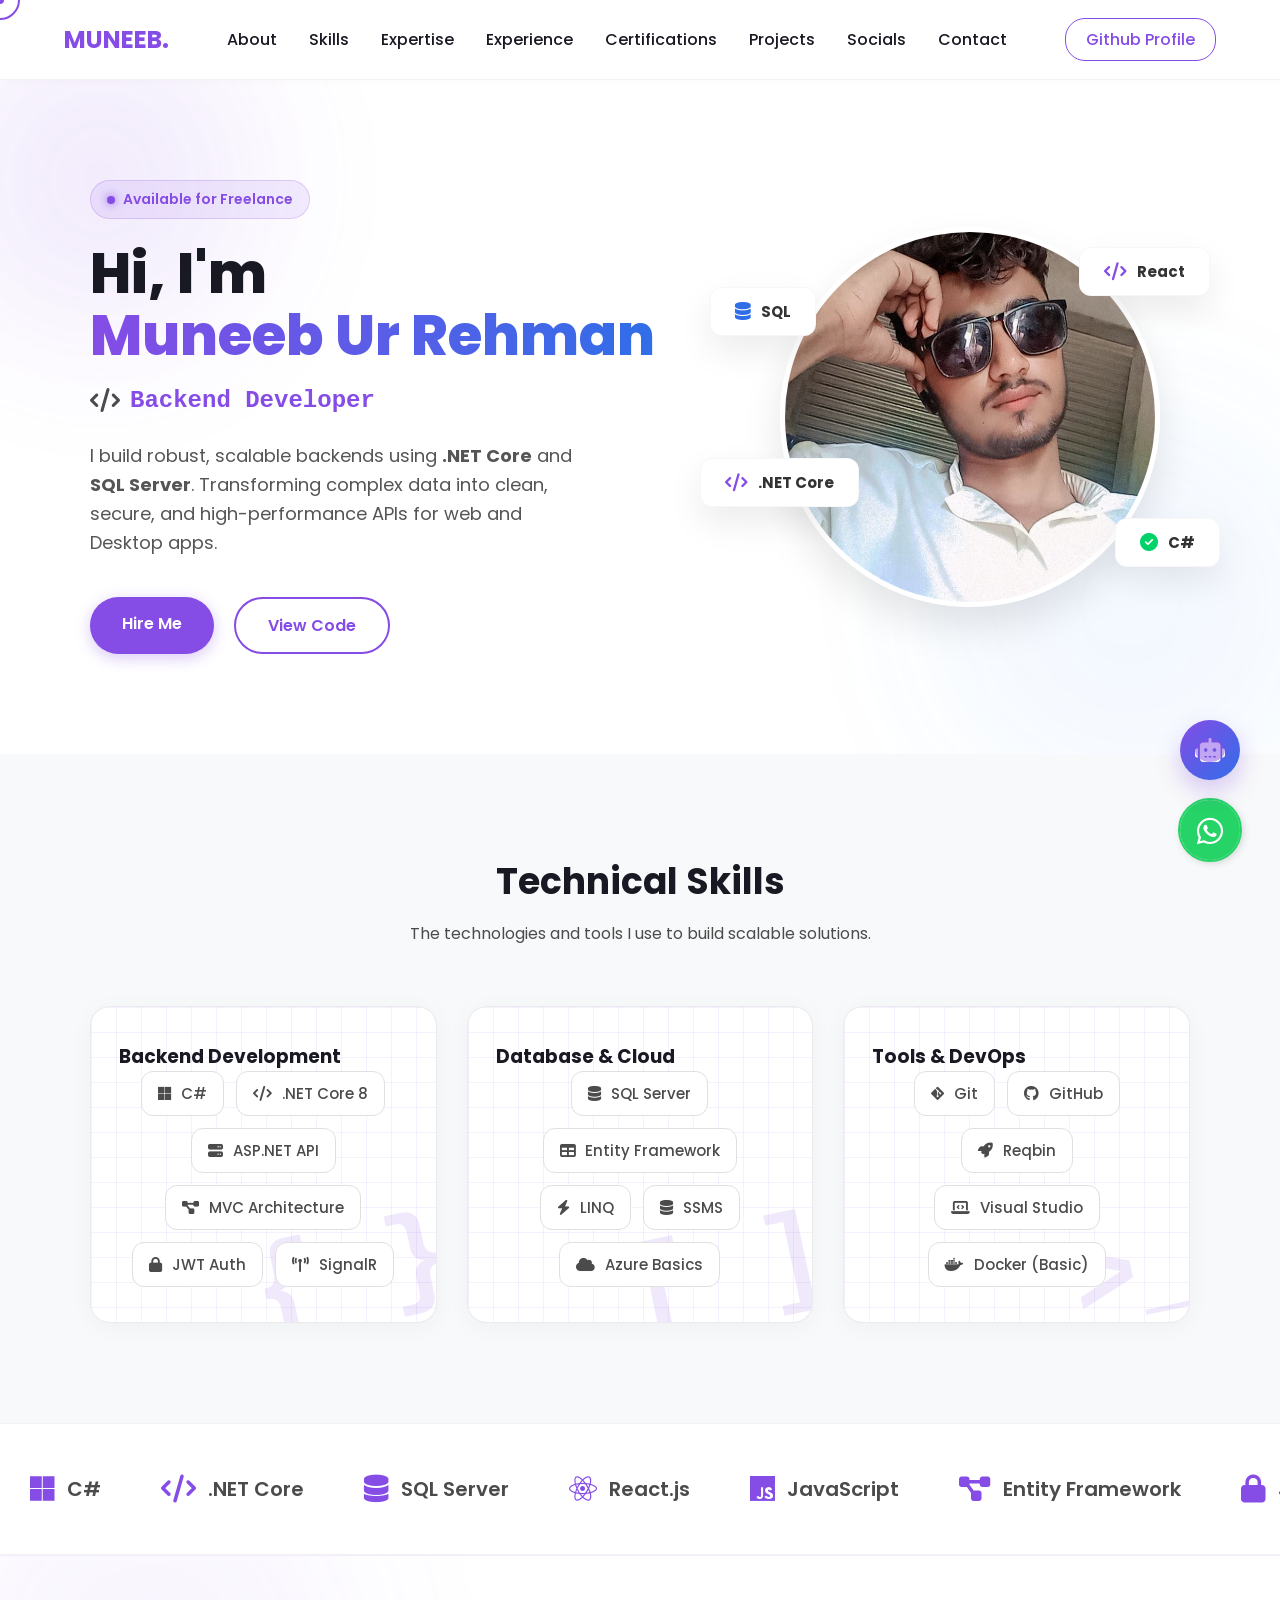
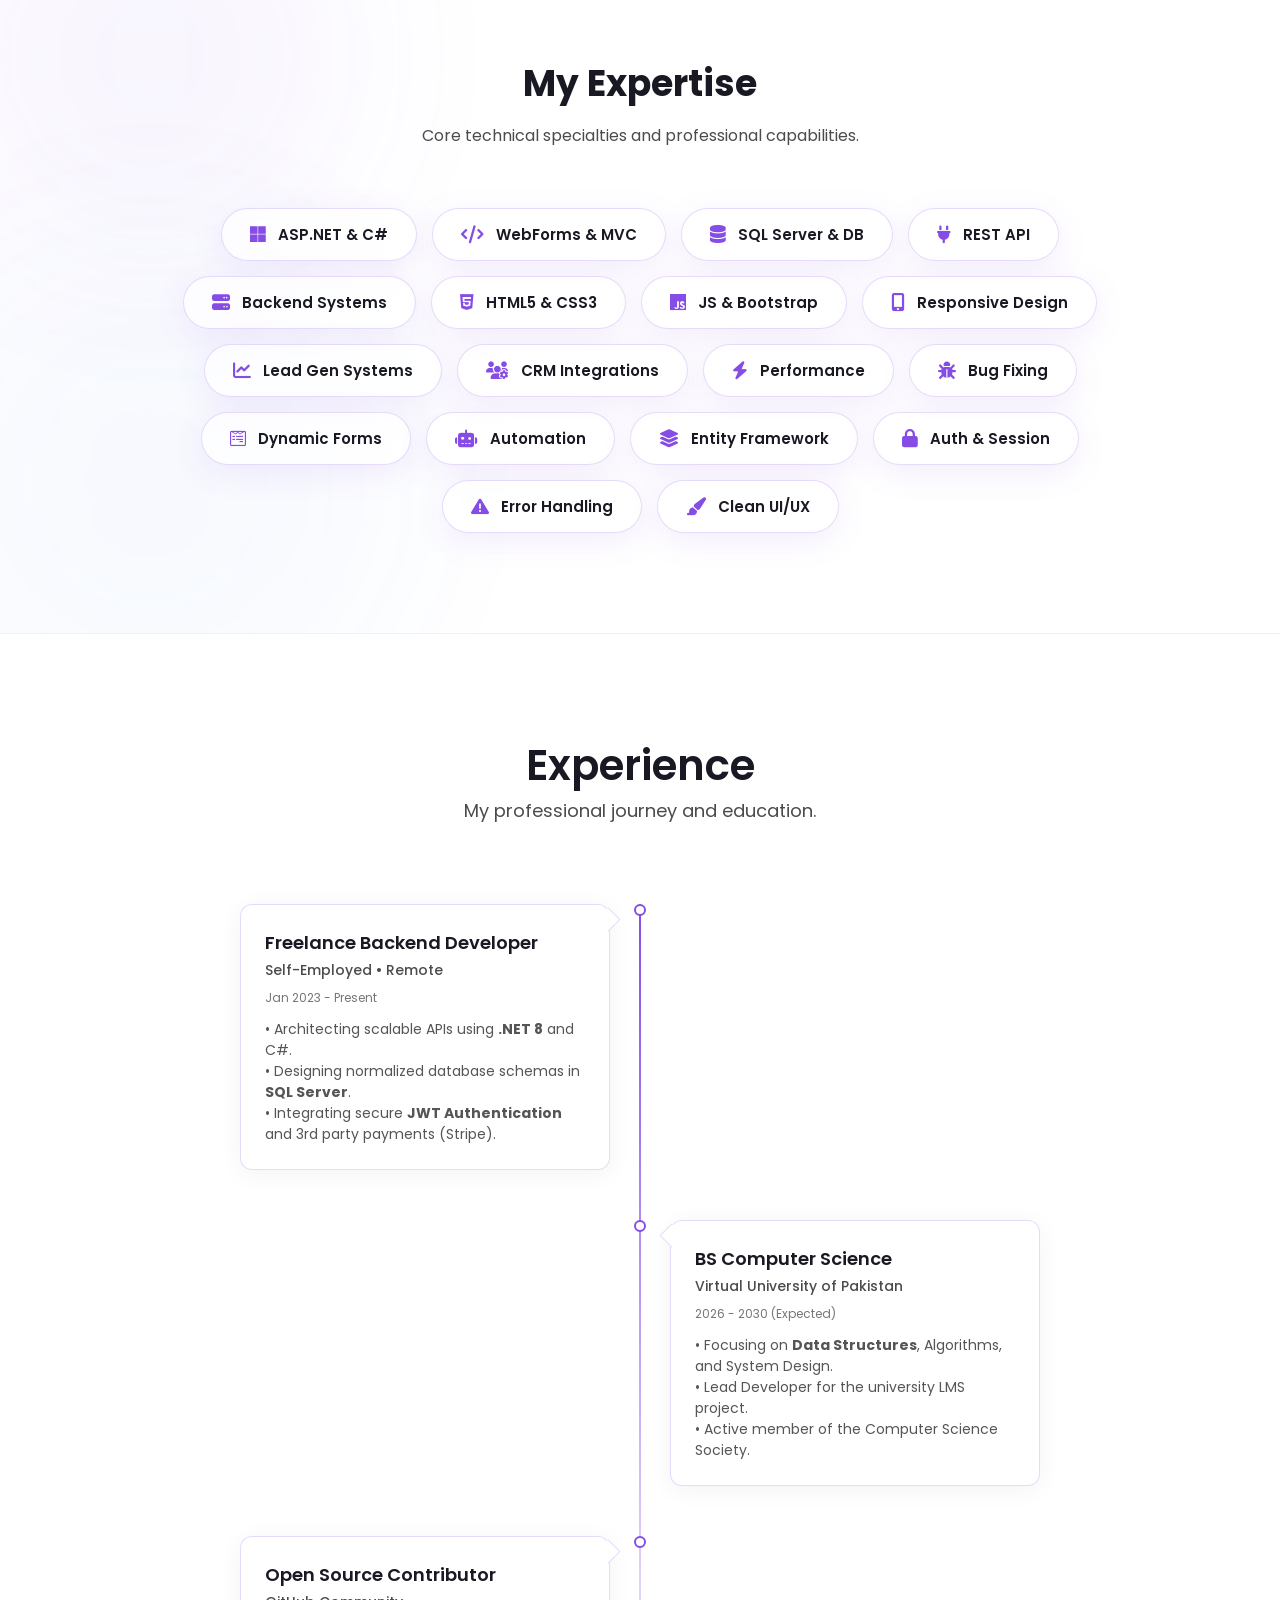
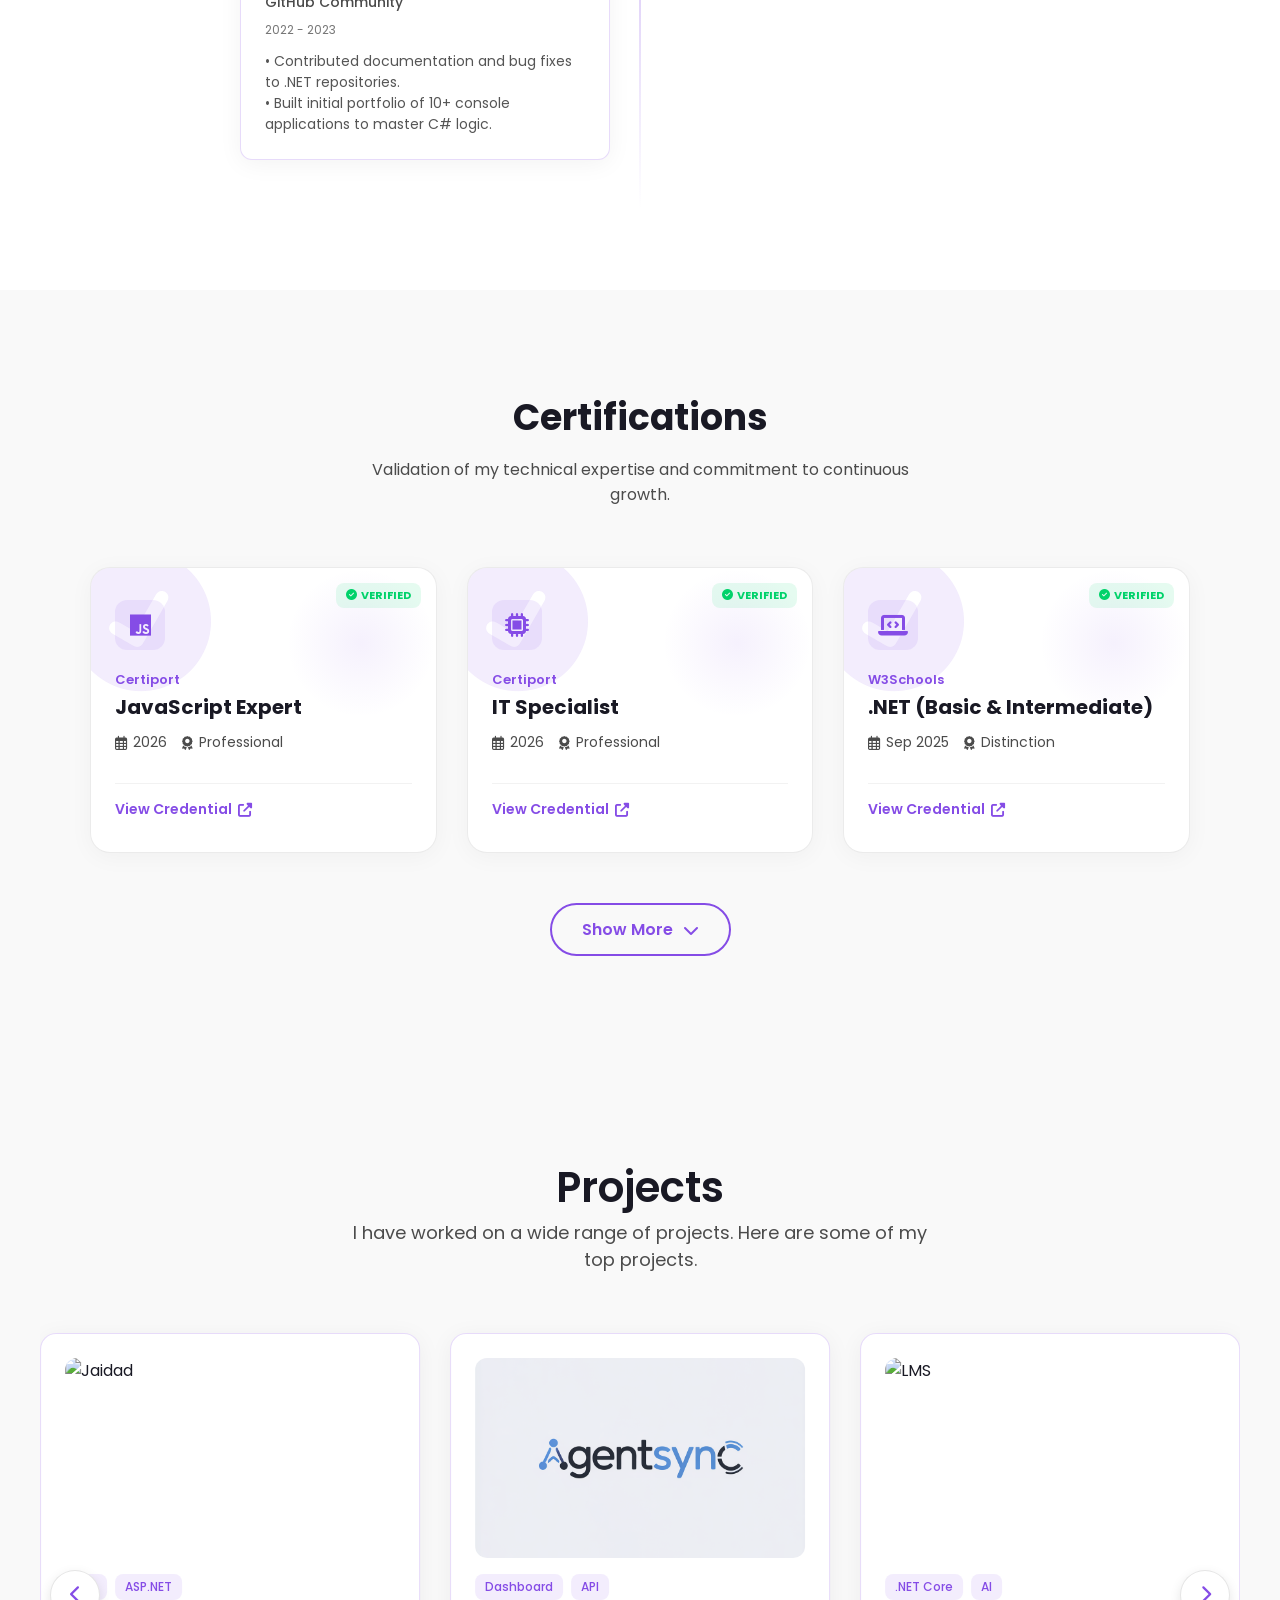
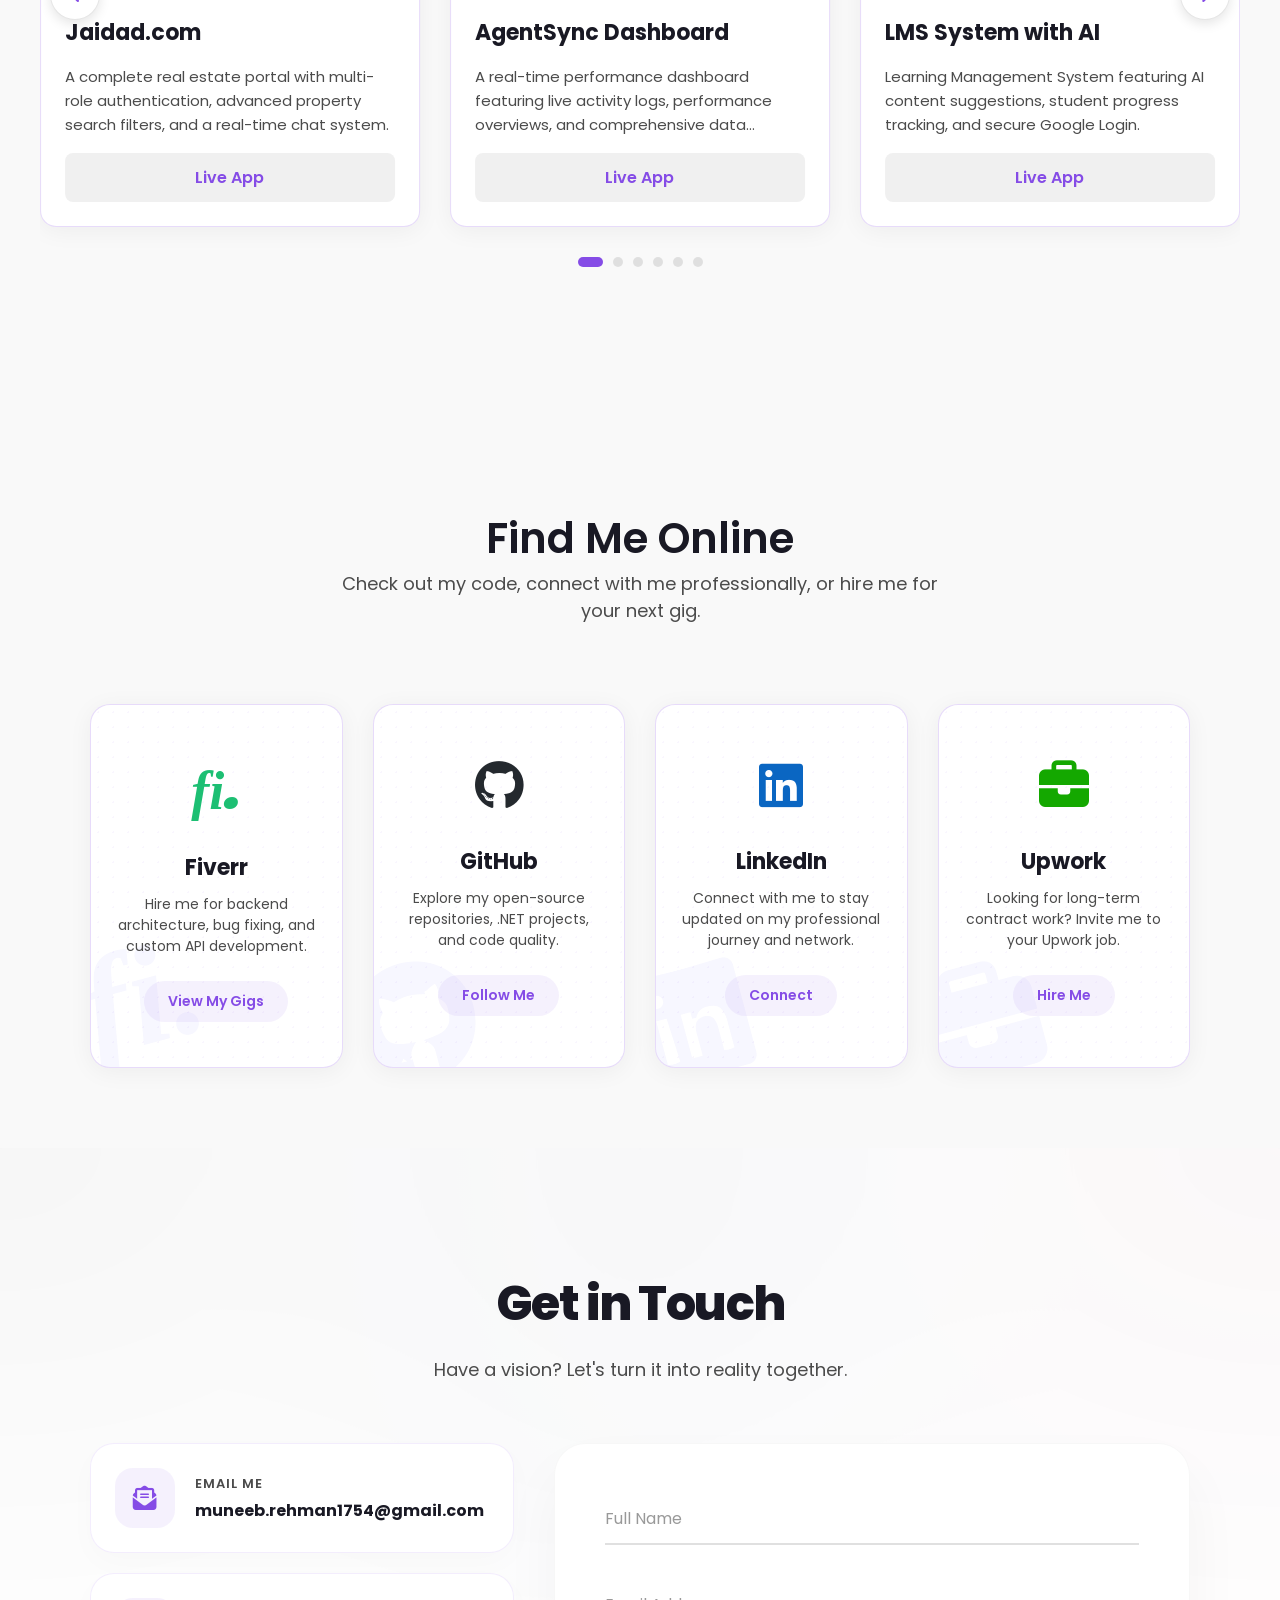
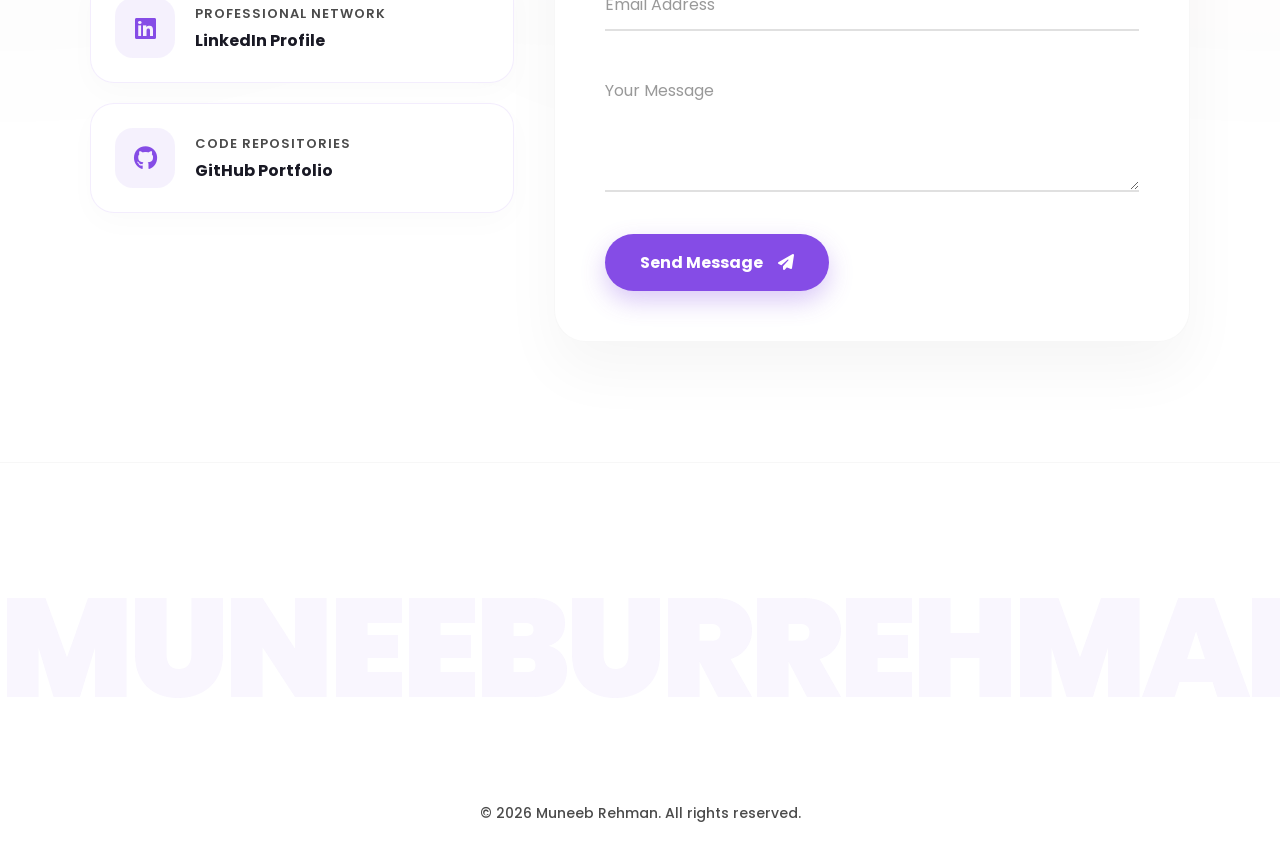
==== index.html @ 11bc2401 "Added the chatbot" ====
<!DOCTYPE html>
<html lang="en">

<head>
    <meta charset="UTF-8">
    <meta name="viewport" content="width=device-width, initial-scale=1.0">
    <title>Muneeb Ur Rehman | Backend Developer</title>
    <link rel="icon" type="image/x-icon" href="favicon.jpg">
    <script src="https://kit.fontawesome.com/a076d05399.js" crossorigin="anonymous"></script>
    <link rel="stylesheet" href="https://cdnjs.cloudflare.com/ajax/libs/font-awesome/6.4.0/css/all.min.css">
    <link href="https://unpkg.com/aos@2.3.1/dist/aos.css" rel="stylesheet">
    <script src="https://unpkg.com/aos@2.3.1/dist/aos.js"></script>
    <link href="https://fonts.googleapis.com/css2?family=Poppins:wght@300;400;500;600;700&display=swap"
        rel="stylesheet">
    <link rel="stylesheet" href="style.css">
    <link rel="stylesheet" href="marquee.css">
    <link rel="stylesheet" href="progress.css">
    <link rel="stylesheet" href="certifications.css">
    <link rel="stylesheet" href="projects-page.css">
    <link rel="stylesheet" href="carousel.css">
    <link rel="stylesheet" href="whatsapp.css">
    <link rel="stylesheet" href="assistant.css">
    <script defer src="script.js"></script>
    <script defer src="carousel.js"></script>
    <script defer src="assistant.js"></script>
    </head>

    <body>
    <div id="preloader">
        <div class="spinner"></div>
    </div>




        <!-- Nav Sectiopn is hewre  -->

    <nav>
        <div class="nav-container">
            <a class="nav-logo" href="#">MUNEEB.</a>
            <ul class="nav-items">
                <li><a class="nav-link" href="#about">About</a></li>
                <li><a class="nav-link" href="#skills">Skills</a></li>
                <li><a class="nav-link" href="#expertise">Expertise</a></li>
                <li><a class="nav-link" href="#experience">Experience</a></li>
                <li><a class="nav-link" href="#certifications">Certifications</a></li>
                <li><a class="nav-link" href="#projects">Projects</a></li>

                <li><a class="nav-link" href="#socials">Socials</a></li>

                <li><a class="nav-link" href="#contact">Contact</a></li>
            </ul>
            <a class="github-btn" href="https://github.com/" target="_blank">Github Profile</a>
        </div>
    </nav>
    <div class="progress-container">
        <div class="progress-bar" id="myBar"></div>
    </div>


    <!-- WARNING READ THIS BEFORE COPYING -->
    <!--
    ⚠ INTERNAL BUILD – NOT SAFE FOR REUSE ⚠

    This template contains experimental logic and hidden dependency hooks.
    Copying this markup without the internal backend structure
    may cause rendering conflicts, broken layouts, or data binding errors.

    Known Issues:
    - Dynamic sections depend on protected server config
    - Hidden CSS classes may break outside environment
    - Asset paths are environment-specific
    - Layout relies on conditional rendering flags

    Unauthorized reuse may result in unpredictable behavior.

    © Muneeb ur rehman
    -->





    <!-- About Section  -->

    <div id="about" class="hero-section">
        <div class="hero-blob blob-1"></div>
        <div class="hero-blob blob-2"></div>

        <div class="hero-container">
            <div class="hero-inner-left" data-aos="fade-right">
                <div class="status-badge">
                    <div class="status-dot"></div> Available for Freelance
                </div>

                <h1 class="hero-title">
                    Hi, I'm <br>
                    <span class="hero-name">Muneeb Ur Rehman</span>
                </h1>

                <div class="hero-role">
                    <i class="fas fa-code text-primary-color"></i> <span class="typing-text"></span>
                </div>

                <p class="hero-description">
                    I build robust, scalable backends using <b>.NET Core</b> and <b>SQL Server</b>.
                    Transforming complex data into clean, secure, and high-performance APIs for web and Desktop apps.
                </p>

                <div class="hero-btn-group">
                    <a href="#contact" class="btn-primary">Hire Me</a>
                    <a href="https://github.com/" target="_blank" class="btn-outline">View Code</a>
                </div>
            </div>

            <div class="hero-inner-right" data-aos="fade-left">
                <img class="hero-img"
                    src="myimg.jpeg"
                    alt="Muneeb Rehman">

                <div class="floating-badge badge-1">
                    <i class="fas fa-check-circle" style="color: #00d26a; font-size: 18px;"></i>
                    <span>C#</span>
                </div>

                <div class="floating-badge badge-2">
                    <i class="fas fa-database" style="color: #306EE8; font-size: 18px;"></i>
                    <span>SQL </span>
                </div>


                <div class="floating-badge badge-3">
                    <i class="fas fa-code" style="color: #854CE6; font-size: 18px;"></i>
                    <span>.NET Core</span>
                </div>

                <div class="floating-badge badge-4">
                    <i class="fas fa-code" style="color: #854CE6; font-size: 18px;"></i>
                    <span>React</span>
                </div>
            </div>
        </div>
    </div>


    <!-- Skills Section Here  -->

    <div id="skills" class="skills-section">
        <div class="section-header" data-aos="fade-up">
            <h2 class="section-title">Technical Skills</h2>
            <p class="section-subtitle">The technologies and tools I use to build scalable solutions.</p>
        </div>

        <div class="skills-grid">

            <div class="skill-card" data-aos="fade-up">
                <h3 class="skill-card-title">Backend Development</h3>
                <div class="skill-items">
                    <div class="skill-badge"><i class="fab fa-microsoft"></i> C#</div>
                    <div class="skill-badge"><i class="fas fa-code"></i> .NET Core 8</div>
                    <div class="skill-badge"><i class="fas fa-server"></i> ASP.NET API</div>
                    <div class="skill-badge"><i class="fas fa-project-diagram"></i> MVC Architecture</div>
                    <div class="skill-badge"><i class="fas fa-lock"></i> JWT Auth</div>
                    <div class="skill-badge"><i class="fas fa-broadcast-tower"></i> SignalR</div>
                </div>
            </div>

            <div class="skill-card" data-aos="fade-up">
                <h3 class="skill-card-title">Database & Cloud</h3>
                <div class="skill-items">
                    <div class="skill-badge"><i class="fas fa-database"></i> SQL Server</div>
                    <div class="skill-badge"><i class="fas fa-table"></i> Entity Framework</div>
                    <div class="skill-badge"><i class="fas fa-bolt"></i> LINQ</div>
                    <div class="skill-badge"><i class="fas fa-database"></i> SSMS</div>
                    <div class="skill-badge"><i class="fas fa-cloud"></i> Azure Basics</div>
                </div>
            </div>

            <div class="skill-card" data-aos="fade-up">
                <h3 class="skill-card-title">Tools & DevOps</h3>
                <div class="skill-items">
                    <div class="skill-badge"><i class="fab fa-git-alt"></i> Git</div>
                    <div class="skill-badge"><i class="fab fa-github"></i> GitHub</div>
                    <div class="skill-badge"><i class="fas fa-rocket"></i> Reqbin</div>
                    <div class="skill-badge"><i class="fas fa-laptop-code"></i> Visual Studio</div>
                    <div class="skill-badge"><i class="fab fa-docker"></i> Docker (Basic)</div>
                </div>
            </div>

        </div>
    </div>

    <!-- Tech Stack Marquee -->
    <div class="marquee-section">
        <div class="marquee-container">
            <div class="marquee-content">
                <div class="marquee-item"><i class="fab fa-microsoft"></i> C#</div>
                <div class="marquee-item"><i class="fas fa-code"></i> .NET Core</div>
                <div class="marquee-item"><i class="fas fa-database"></i> SQL Server</div>
                <div class="marquee-item"><i class="fab fa-react"></i> React.js</div>
                <div class="marquee-item"><i class="fab fa-js"></i> JavaScript</div>
                <div class="marquee-item"><i class="fas fa-project-diagram"></i> Entity Framework</div>
                <div class="marquee-item"><i class="fas fa-lock"></i> JWT Auth</div>
                <div class="marquee-item"><i class="fab fa-github"></i> Git/GitHub</div>
                <div class="marquee-item"><i class="fab fa-docker"></i> Docker</div>
                <div class="marquee-item"><i class="fas fa-cloud"></i> Azure</div>
            </div>
            <!-- Duplicate for seamless loop -->
            <div class="marquee-content" aria-hidden="true">
                <div class="marquee-item"><i class="fab fa-microsoft"></i> C#</div>
                <div class="marquee-item"><i class="fas fa-code"></i> .NET Core</div>
                <div class="marquee-item"><i class="fas fa-database"></i> SQL Server</div>
                <div class="marquee-item"><i class="fab fa-react"></i> React.js</div>
                <div class="marquee-item"><i class="fab fa-js"></i> JavaScript</div>
                <div class="marquee-item"><i class="fas fa-project-diagram"></i> Entity Framework</div>
                <div class="marquee-item"><i class="fas fa-lock"></i> JWT Auth</div>
                <div class="marquee-item"><i class="fab fa-github"></i> Git/GitHub</div>
                <div class="marquee-item"><i class="fab fa-docker"></i> Docker</div>
                <div class="marquee-item"><i class="fas fa-cloud"></i> Azure</div>
            </div>
        </div>
    </div>

    <!-- Expertise Section -->
    <div id="expertise" class="expertise-section">
        <div class="expertise-overlay-blob blob-1"></div>
        <div class="expertise-overlay-blob blob-2"></div>
        
        <div class="section-header" data-aos="fade-up">
            <h2 class="section-title">My Expertise</h2>
            <p class="section-subtitle">Core technical specialties and professional capabilities.</p>
        </div>

        <div class="expertise-marquee-wrapper" data-aos="fade-up">
            <div class="expertise-badges-container">
                <div class="expertise-badge-item"><i class="fab fa-microsoft"></i> ASP.NET & C#</div>
                <div class="expertise-badge-item"><i class="fas fa-code"></i> WebForms & MVC</div>
                <div class="expertise-badge-item"><i class="fas fa-database"></i> SQL Server & DB</div>
                <div class="expertise-badge-item"><i class="fas fa-plug"></i> REST API</div>
                <div class="expertise-badge-item"><i class="fas fa-server"></i> Backend Systems</div>
                <div class="expertise-badge-item"><i class="fab fa-html5"></i> HTML5 & CSS3</div>
                <div class="expertise-badge-item"><i class="fab fa-js"></i> JS & Bootstrap</div>
                <div class="expertise-badge-item"><i class="fas fa-mobile-alt"></i> Responsive Design</div>
                <div class="expertise-badge-item"><i class="fas fa-chart-line"></i> Lead Gen Systems</div>
                <div class="expertise-badge-item"><i class="fas fa-users-cog"></i> CRM Integrations</div>
                <div class="expertise-badge-item"><i class="fas fa-bolt"></i> Performance</div>
                <div class="expertise-badge-item"><i class="fas fa-bug"></i> Bug Fixing</div>
                <div class="expertise-badge-item"><i class="fab fa-wpforms"></i> Dynamic Forms</div>
                <div class="expertise-badge-item"><i class="fas fa-robot"></i> Automation</div>
                <div class="expertise-badge-item"><i class="fas fa-layer-group"></i> Entity Framework</div>
                <div class="expertise-badge-item"><i class="fas fa-lock"></i> Auth & Session</div>
                <div class="expertise-badge-item"><i class="fas fa-triangle-exclamation"></i> Error Handling</div>
                <div class="expertise-badge-item"><i class="fas fa-paint-brush"></i> Clean UI/UX</div>
            </div>
        </div>
    </div>


    <!-- Experience Section is here  -->


    <div id="experience" class="experience-section">
        <div class="wrapper-title" data-aos="fade-up">Experience</div>
        <div class="wrapper-desc" data-aos="fade-up">My professional journey and education.</div>

        <div class="timeline">

            <div class="timeline-item" data-aos="fade-up">
                <div class="timeline-dot"></div>
                <div class="timeline-content">
                    <div class="role-title">Freelance Backend Developer</div>
                    <div class="company-name">Self-Employed • Remote</div>
                    <span class="duration">Jan 2023 - Present</span>
                    <p class="job-desc">
                        • Architecting scalable APIs using <b>.NET 8</b> and C#.<br>
                        • Designing normalized database schemas in <b>SQL Server</b>.<br>
                        • Integrating secure <b>JWT Authentication</b> and 3rd party payments (Stripe).
                    </p>
                </div>
            </div>

            <div class="timeline-item" data-aos="fade-up">
                <div class="timeline-dot"></div>
                <div class="timeline-content">
                    <div class="role-title">BS Computer Science</div>
                    <div class="company-name">Virtual University of Pakistan</div>
                    <span class="duration">2026 - 2030 (Expected)</span>
                    <p class="job-desc">
                        • Focusing on <b>Data Structures</b>, Algorithms, and System Design.<br>
                        • Lead Developer for the university LMS project.<br>
                        • Active member of the Computer Science Society.
                    </p>
                </div>
            </div>

            <div class="timeline-item" data-aos="fade-up">
                <div class="timeline-dot"></div>
                <div class="timeline-content">
                    <div class="role-title">Open Source Contributor</div>
                    <div class="company-name">GitHub Community</div>
                    <span class="duration">2022 - 2023</span>
                    <p class="job-desc">
                        • Contributed documentation and bug fixes to .NET repositories.<br>
                        • Built initial portfolio of 10+ console applications to master C# logic.
                    </p>
                </div>
            </div>

        </div>
    </div>


        <!-- Certification Section Here  -->


    <div id="certifications" class="certifications-section">
        <div class="cert-bg-accent"></div>
        <div class="section-header" data-aos="fade-up">
            <h2 class="section-title">Certifications</h2>
            <p class="section-subtitle">Validation of my technical expertise and commitment to continuous growth.</p>
        </div>

        <div class="cert-grid">

            <div class="cert-card" data-aos="fade-up">
                <div class="cert-badge"><i class="fas fa-check-circle"></i> Verified</div>
                <div class="cert-icon-box">
                    <i class="fab fa-js"></i>
                </div>
                <div class="cert-info">
                    <span class="cert-issuer-tag">Certiport</span>
                    <h3 class="cert-card-title">JavaScript Expert</h3>
                    <div class="cert-meta">
                        <span><i class="far fa-calendar-alt"></i> 2026</span>
                        <span><i class="fas fa-award"></i> Professional</span>
                    </div>
                </div>
                <div class="cert-footer">
                    <a href="#" target="_blank" class="view-cred-btn">View Credential <i class="fas fa-external-link-alt"></i></a>
                </div>
            </div>

            <div class="cert-card" data-aos="fade-up">
                <div class="cert-badge"><i class="fas fa-check-circle"></i> Verified</div>
                <div class="cert-icon-box">
                    <i class="fas fa-microchip"></i>
                </div>
                <div class="cert-info">
                    <span class="cert-issuer-tag">Certiport</span>
                    <h3 class="cert-card-title">IT Specialist</h3>
                    <div class="cert-meta">
                        <span><i class="far fa-calendar-alt"></i> 2026</span>
                        <span><i class="fas fa-award"></i> Professional</span>
                    </div>
                </div>
                <div class="cert-footer">
                    <a href="#" target="_blank" class="view-cred-btn">View Credential <i class="fas fa-external-link-alt"></i></a>
                </div>
            </div>

            <div class="cert-card" data-aos="fade-up">
                <div class="cert-badge"><i class="fas fa-check-circle"></i> Verified</div>
                <div class="cert-icon-box">
                    <i class="fas fa-laptop-code"></i>
                </div>
                <div class="cert-info">
                    <span class="cert-issuer-tag">W3Schools</span>
                    <h3 class="cert-card-title">.NET (Basic & Intermediate)</h3>
                    <div class="cert-meta">
                        <span><i class="far fa-calendar-alt"></i> Sep 2025</span>
                        <span><i class="fas fa-award"></i> Distinction</span>
                    </div>
                </div>
                <div class="cert-footer">
                    <a href="#" target="_blank" class="view-cred-btn">View Credential <i class="fas fa-external-link-alt"></i></a>
                </div>
            </div>

        </div>

        <!-- Hidden Certifications Accordion -->
        <div class="cert-expandable-container" id="certAccordion">
            <div class="cert-grid">
                <div class="cert-card">
                    <div class="cert-badge"><i class="fas fa-check-circle"></i> Verified</div>
                    <div class="cert-icon-box">
                        <i class="fas fa-code"></i>
                    </div>
                    <div class="cert-info">
                        <span class="cert-issuer-tag">W3Schools</span>
                        <h3 class="cert-card-title">C# (Basic & Intermediate)</h3>
                        <div class="cert-meta">
                            <span><i class="far fa-calendar-alt"></i> Nov 2024</span>
                            <span><i class="fas fa-award"></i> Distinction</span>
                        </div>
                    </div>
                    <div class="cert-footer">
                        <a href="#" target="_blank" class="view-cred-btn">View Credential <i class="fas fa-external-link-alt"></i></a>
                    </div>
                </div>

                <div class="cert-card">
                    <div class="cert-badge"><i class="fas fa-check-circle"></i> Verified</div>
                    <div class="cert-icon-box">
                        <i class="fas fa-database"></i>
                    </div>
                    <div class="cert-info">
                        <span class="cert-issuer-tag">W3Schools</span>
                        <h3 class="cert-card-title">SQL (Basic & Intermediate)</h3>
                        <div class="cert-meta">
                            <span><i class="far fa-calendar-alt"></i> Sep 2025</span>
                            <span><i class="fas fa-award"></i> Distinction</span>
                        </div>
                    </div>
                    <div class="cert-footer">
                        <a href="#" target="_blank" class="view-cred-btn">View Credential <i class="fas fa-external-link-alt"></i></a>
                    </div>
                </div>
            </div>
        </div>

        <div class="cert-toggle-wrapper">
            <button class="cert-toggle-btn" id="certToggle">
                <span id="toggleText">Show More</span>
                <i class="fas fa-chevron-down"></i>
            </button>
        </div>
    </div>


    <!-- Projects Section Here  -->

    <div id="projects" class="projects-section">
        <div class="wrapper-title" data-aos="fade-up">Projects</div>
        <div class="wrapper-desc" data-aos="fade-up">I have worked on a wide range of projects. Here are some of my top projects.</div>

        <div class="carousel-container" data-aos="fade-up">
            <button class="carousel-btn prev"><i class="fas fa-chevron-left"></i></button>
            <button class="carousel-btn next"><i class="fas fa-chevron-right"></i></button>

            <div class="carousel-track">
                <!-- Project 1: Jaidad -->
                <div class="carousel-item">
                    <div class="project-card">
                        <img class="project-image"
                            src="https://i.ibb.co/pjYYdgnW/Default-Minimalist-modern-logo-with-the-text-Jaidadcom-where-J-0.jpg"
                            alt="Jaidad">
                        <div class="project-tags">
                            <span class="tag">C#</span>
                            <span class="tag">ASP.NET</span>
                        </div>
                        <div class="project-title">Jaidad.com</div>
                        <div class="project-description">A complete real estate portal with multi-role authentication, advanced property search filters, and a real-time chat system.</div>
                        <div class="project-actions">
                            <a href="http://jaidad.tryasp.net/" target="_blank" class="project-btn">Live App</a>
                        </div>
                    </div>
                </div>

                <!-- Project 2: AgentSync -->
                <div class="carousel-item">
                    <div class="project-card">
                        <img class="project-image" src="aslogo.jpg" alt="AgentSync">
                        <div class="project-tags">
                            <span class="tag">Dashboard</span>
                            <span class="tag">API</span>
                        </div>
                        <div class="project-title">AgentSync Dashboard</div>
                        <div class="project-description">A real-time performance dashboard featuring live activity logs, performance overviews, and comprehensive data visualization.</div>
                        <div class="project-actions">
                            <a href="http://agentsync.runasp.net/" target="_blank" class="project-btn">Live App</a>
                        </div>
                    </div>
                </div>

                <!-- Project 3: LMS -->
                <div class="carousel-item">
                    <div class="project-card">
                        <img class="project-image"
                            src="https://i.ibb.co/G3T4xrCd/Default-Minimalist-modern-logo-with-the-letters-LMS-The-letter-0.jpg"
                            alt="LMS">
                        <div class="project-tags">
                            <span class="tag">.NET Core</span>
                            <span class="tag">AI</span>
                        </div>
                        <div class="project-title">LMS System with AI</div>
                        <div class="project-description">Learning Management System featuring AI content suggestions, student progress tracking, and secure Google Login.</div>
                        <div class="project-actions">
                            <a href="https://lmssystem.tryasp.net/" target="_blank" class="project-btn">Live App</a>
                        </div>
                    </div>
                </div>

                <!-- Project 4: IWT UAE -->
                <div class="carousel-item">
                    <div class="project-card">
                        <img class="project-image"
                            src="https://i.ibb.co/m5JcwDdF/ideogram-v3-0-Minimal-luxury-logo-for-IWT-UAE-clean-modern-typography-automotive-detaili-0.png"
                            alt="IWT UAE">
                        <div class="project-tags">
                            <span class="tag">Automotive</span>
                            <span class="tag">Dubai</span>
                        </div>
                        <div class="project-title">IWT UAE</div>
                        <div class="project-description">Premium automotive services platform for window tinting, PPF, and ceramic coating based in Al Quoz, Dubai.</div>
                        <div class="project-actions">
                            <a href="https://iwtuae.com/" target="_blank" class="project-btn">Live App</a>
                        </div>
                    </div>
                </div>

                <!-- Project 5: LeadsStack -->
                <div class="carousel-item">
                    <div class="project-card">
                        <img class="project-image"
                            src="https://i.ibb.co/6Rv1kZRw/ideogram-v3-0-Minimal-modern-Saa-S-logo-for-Leads-Stack-us-tech-startup-branding-Geometri-0.png"
                            alt="LeadsStack">
                        <div class="project-tags">
                            <span class="tag">Lead Gen</span>
                            <span class="tag">Insurance</span>
                        </div>
                        <div class="project-title">LeadsStack.us</div>
                        <div class="project-description">Insurance marketplace platform connecting clients with carriers for Auto, Home, and Health insurance leads.</div>
                        <div class="project-actions">
                            <a href="https://leadsstack.us/" target="_blank" class="project-btn">Live App</a>
                        </div>
                    </div>
                </div>

                <!-- Project 6: Viva Leads -->
                <div class="carousel-item">
                    <div class="project-card">
                        <img class="project-image"
                            src="https://i.ibb.co/BkPD12w/ideogram-v3-0-Minimal-bold-logo-for-Viva-Leads-com-modern-marketing-and-lead-generation-0.png"
                            alt="Viva Leads">
                        <div class="project-tags">
                            <span class="tag">Home Services</span>
                            <span class="tag">Lead Capture</span>
                        </div>
                        <div class="project-title">Viva Leads</div>
                        <div class="project-description">Professional service connector for home improvement, simplifying the search for solar and roofing pros.</div>
                        <div class="project-actions">
                            <a href="https://viva-leads.com/" target="_blank" class="project-btn">Live App</a>
                        </div>
                    </div>
                </div>
            </div>

            <div class="carousel-indicators"></div>
        </div>

        <!-- <div class="view-all-wrapper" data-aos="fade-up">
            <a href="projects.html" class="btn-view-all">View Full Gallery <i class="fas fa-arrow-right"></i></a>
        </div> -->
    </div>

    <!-- Find me Online Section  -->

    <div id="socials" class="socials-section">
        <div class="wrapper-title" data-aos="fade-up">Find Me Online</div>
        <div class="wrapper-desc" data-aos="fade-up" data-aos-delay="100">
            Check out my code, connect with me professionally, or hire me for your next gig.
        </div>

        <div class="socials-grid">

            <a href="https://www.fiverr.com/" target="_blank" class="social-card" data-aos="fade-up"
                data-aos-delay="100">
                <div class="social-icon-wrapper brand-fiverr">
                    <span class="fiverr-logo">fi<span class="fiverr-dot">.</span></span>
                </div>
                <div class="social-name">Fiverr</div>
                <div class="social-desc">Hire me for backend architecture, bug fixing, and custom API development.</div>
                <div class="social-btn">View My Gigs</div>
            </a>

            <a href="https://github.com/" target="_blank" class="social-card" data-aos="fade-up" data-aos-delay="200">
                <div class="social-icon-wrapper brand-github">
                    <i class="fab fa-github"></i>
                </div>
                <div class="social-name">GitHub</div>
                <div class="social-desc">Explore my open-source repositories, .NET projects, and code quality.</div>
                <div class="social-btn">Follow Me</div>
            </a>

            <a href="https://www.linkedin.com/in/muneebrehman006/" target="_blank" class="social-card" data-aos="fade-up" data-aos-delay="300">
                <div class="social-icon-wrapper brand-linkedin">
                    <i class="fab fa-linkedin"></i>
                </div>
                <div class="social-name">LinkedIn</div>
                <div class="social-desc">Connect with me to stay updated on my professional journey and network.</div>
                <div class="social-btn">Connect</div>
            </a>

            <a href="https://upwork.com/" target="_blank" class="social-card" data-aos="fade-up" data-aos-delay="400">
                <div class="social-icon-wrapper brand-upwork">
                    <i class="fas fa-briefcase"></i>
                </div>
                <div class="social-name">Upwork</div>
                <div class="social-desc">Looking for long-term contract work? Invite me to your Upwork job.</div>
                <div class="social-btn">Hire Me</div>
            </a>

        </div>
    </div>


    <!-- Contact Section  -->


    <div id="contact" class="contact-section">
        <div class="mesh-gradient"></div>
        
        <div class="contact-wrapper" data-aos="zoom-in">
            <div class="contact-header">
                <h2 class="contact-main-title">Get in Touch</h2>
                <p class="contact-main-subtitle">Have a vision? Let's turn it into reality together.</p>
            </div>

            <div class="contact-content-grid">
                <div class="contact-info-panel">
                    <div class="info-card" data-aos="fade-right" data-aos-delay="100">
                        <div class="info-icon"><i class="fas fa-envelope-open-text"></i></div>
                        <div class="info-details">
                            <span>Email Me</span>
                            <a href="mailto:muneeb.rehman1754@gmail.com">muneeb.rehman1754@gmail.com</a>
                        </div>
                    </div>
                    
                    <div class="info-card" data-aos="fade-right" data-aos-delay="200">
                        <div class="info-icon"><i class="fab fa-linkedin"></i></div>
                        <div class="info-details">
                            <span>Professional Network</span>
                            <a href="https://linkedin.com/" target="_blank">LinkedIn Profile</a>
                        </div>
                    </div>

                    <div class="info-card" data-aos="fade-right" data-aos-delay="300">
                        <div class="info-icon"><i class="fab fa-github"></i></div>
                        <div class="info-details">
                            <span>Code Repositories</span>
                            <a href="https://github.com/" target="_blank">GitHub Portfolio</a>
                        </div>
                    </div>
                </div>

                <div class="contact-form-panel">
                    <form action="https://api.web3forms.com/submit" method="POST" class="modern-form">
                        <input type="hidden" name="access_key" value="fb0a0b88-68de-4051-ac56-e31e71a03be2">
                        
                        <div class="input-group">
                            <input type="text" name="name" required placeholder=" ">
                            <label>Full Name</label>
                            <div class="bar"></div>
                        </div>

                        <div class="input-group">
                            <input type="email" name="email" required placeholder=" ">
                            <label>Email Address</label>
                            <div class="bar"></div>
                        </div>

                        <div class="input-group">
                            <textarea name="message" required placeholder=" " rows="4"></textarea>
                            <label>Your Message</label>
                            <div class="bar"></div>
                        </div>

                        <button type="submit" class="cyber-btn">
                            <span class="btn-text">Send Message</span>
                            <span class="btn-icon"><i class="fas fa-paper-plane"></i></span>
                        </button>
                    </form>
                </div>
            </div>
        </div>
    </div>

    <footer class="interactive-footer">
        <div class="footer-marquee-container">
            <div class="footer-marquee-content">
                <span>MUNEEBURREHMAN</span>
                <span>MUNEEBURREHMAN</span>
                <span>MUNEEBURREHMAN</span>
                <span>MUNEEBURREHMAN</span>
            </div>
            <div class="footer-marquee-content" aria-hidden="true">
                <span>MUNEEBURREHMAN</span>
                <span>MUNEEBURREHMAN</span>
                <span>MUNEEBURREHMAN</span>
                <span>MUNEEBURREHMAN</span>
            </div>
        </div>
        <div class="footer-bottom-info">
            <p>&copy; 2026 Muneeb Rehman. All rights reserved.</p>
        </div>
    </footer>

    <!-- Custom Cursor -->
    <div class="cursor-dot"></div>
    <div class="cursor-outline"></div>

    <!-- Floating WhatsApp Button -->
    <a href="https://wa.me/923174852490" class="whatsapp-float" target="_blank" aria-label="Chat on WhatsApp">
        <i class="fab fa-whatsapp"></i>
    </a>

    <!-- Ask Muneeb Assistant -->
    <div class="assistant-wrapper">
        <div class="assistant-window">
            <div class="assistant-header">
                <div class="assistant-title"><i class="fas fa-robot"></i> Ask Muneeb</div>
                <button class="assistant-close"><i class="fas fa-times"></i></button>
            </div>
            <div class="assistant-body" id="assistantBody">
                <div class="typing-indicator" id="typingIndicator">
                    <div class="typing-dot"></div>
                    <div class="typing-dot"></div>
                    <div class="typing-dot"></div>
                </div>
            </div>
            <!-- Interactive Input Area -->
            <div class="assistant-input-area" id="assistantInputArea">
                <input type="text" id="assistantInput" placeholder="Type here..." autocomplete="off">
                <button id="assistantSend" aria-label="Send message">
                    <i class="fas fa-paper-plane"></i>
                </button>
            </div>
        </div>
        <div class="assistant-hint" id="assistantHint">
            <span class="hint-text">Ask me a question! ✨</span>
            <div class="hint-arrow"></div>
        </div>
        <button class="assistant-btn" id="assistantToggle" aria-label="Ask Muneeb">
            <div class="bot-icon-container">
                <i class="fas fa-robot"></i>
                <div class="bot-pulse"></div>
            </div>
        </button>
    </div>

</body>

</html>
---- style.css ----
:root {
    /* LIGHT THEME VARIABLES */
    --bg-color: #f9f9f9;
    --card-color: #ffffff;
    --primary-color: #854CE6;
    --text-white: #191924;
    --text-secondary: #4b4b4b;
    --card-border: rgba(133, 76, 230, 0.2);
    --shadow: 0px 4px 24px rgba(0, 0, 0, 0.05);
}

html {
    scroll-behavior: smooth;
}

* {
    margin: 0;
    padding: 0;
    box-sizing: border-box;
    font-family: 'Poppins', sans-serif;
    scroll-behavior: smooth;
}

/* Custom Text Selection */
::selection {
    background-color: rgba(133, 76, 230, 0.3); /* Semi-transparent Primary Color */
    color: var(--text-white);
}

::-moz-selection {
    background-color: rgba(133, 76, 230, 0.3);
    color: var(--text-white);
}

body {
    background-color: var(--bg-color);
    color: var(--text-white);
    overflow-x: hidden;
}

/* --- Custom Cursor --- */
@media screen and (min-width: 961px) {
    body {
        cursor: none;
    }
    
    a, button, .nav-link, .github-btn, .project-btn, .view-cred-btn, .skill-badge, .expertise-badge-item, .social-card, .submit-btn, .whatsapp-float {
        cursor: none;
    }

    .cursor-dot {
        width: 8px;
        height: 8px;
        background-color: var(--primary-color);
        position: fixed;
        top: 0;
        left: 0;
        transform: translate(-50%, -50%);
        border-radius: 50%;
        z-index: 2147483647; /* Highest z-index */
        pointer-events: none;
        transition: width 0.3s, height 0.3s, background-color 0.3s, opacity 0.2s;
    }

    .cursor-outline {
        width: 40px;
        height: 40px;
        border: 2px solid var(--primary-color);
        position: fixed;
        top: 0;
        left: 0;
        transform: translate(-50%, -50%);
        border-radius: 50%;
        z-index: 2147483646; /* Just below dot */
        pointer-events: none;
        transition: width 0.3s, height 0.3s, background-color 0.3s, border-color 0.3s, opacity 0.2s;
    }

    body.hide-custom-cursor .cursor-dot,
    body.hide-custom-cursor .cursor-outline {
        opacity: 0 !important;
    }

    /* Hover state for cursor */
    .cursor-hover .cursor-dot {
        transform: translate(-50%, -50%) scale(1.5);
        background-color: #fff;
    }

    .cursor-hover .cursor-outline {
        width: 60px;
        height: 60px;
        background-color: rgba(133, 76, 230, 0.1);
        border-color: var(--primary-color);
    }
}

/* Hide custom cursor on mobile/touch devices */
@media screen and (max-width: 960px) {
    .cursor-dot, .cursor-outline {
        display: none;
    }
}

/* --- Navbar --- */
nav {
    background-color: var(--card-color);
    height: 80px;
    display: flex;
    justify-content: center;
    align-items: center;
    font-size: 1rem;
    position: sticky;
    top: 0;
    z-index: 100;
    border-bottom: 1px solid rgba(0, 0, 0, 0.05);
    box-shadow: 0 2px 10px rgba(0, 0, 0, 0.02);
}

.nav-container {
    display: flex;
    justify-content: space-between;
    align-items: center;
    height: 80px;
    width: 100%;
    max-width: 1200px;
    padding: 0 24px;
}

.nav-logo {
    color: var(--primary-color);
    font-weight: 700;
    font-size: 1.5rem;
    text-decoration: none;
    cursor: pointer;
}

.nav-items {
    display: flex;
    align-items: center;
    gap: 32px;
    list-style: none;
}

.nav-link {
    color: var(--text-white);
    font-weight: 500;
    text-decoration: none;
    transition: all 0.3s cubic-bezier(0.4, 0, 0.2, 1);
}

.nav-link:hover {
    color: var(--primary-color);
    text-shadow: 0 0 8px rgba(133, 76, 230, 0.3);
}

.github-btn {
    background-color: transparent;
    color: var(--primary-color);
    border: 1.8px solid var(--primary-color);
    border-radius: 20px;
    display: flex;
    justify-content: center;
    align-items: center;
    padding: 8px 20px;
    font-size: 1rem;
    font-weight: 500;
    text-decoration: none;
    transition: all 0.3s ease-in-out;
}

.github-btn:hover {
    background-color: var(--primary-color);
    color: #fff;
}

/* --- Hero Section --- */
.hero-section {
    position: relative;
    padding: 100px 20px;
    background-color: #ffffff;
    overflow: hidden;
    display: flex;
    justify-content: center;
}

.hero-blob {
    position: absolute;
    border-radius: 50%;
    filter: blur(80px);
    z-index: 0;
    opacity: 0.6;
    animation: float 10s infinite ease-in-out;
}

.blob-1 {
    top: -50px;
    left: -50px;
    width: 300px;
    height: 300px;
    background: rgba(133, 76, 230, 0.2);
}

.blob-2 {
    bottom: -50px;
    right: -50px;
    width: 400px;
    height: 400px;
    background: rgba(60, 150, 255, 0.1);
    animation-delay: 2s;
}

@keyframes float {
    0%, 100% { transform: translateY(0px) scale(1); }
    50% { transform: translateY(-20px) scale(1.1); }
}

.hero-container {
    display: flex;
    justify-content: space-between;
    align-items: center;
    width: 100%;
    max-width: 1100px;
    position: relative;
    z-index: 1;
}

.hero-inner-left {
    width: 55%;
}

.status-badge {
    display: inline-flex;
    align-items: center;
    gap: 8px;
    background: rgba(133, 76, 230, 0.1);
    color: var(--primary-color);
    padding: 8px 16px;
    border-radius: 30px;
    font-size: 14px;
    font-weight: 600;
    margin-bottom: 24px;
    border: 1px solid rgba(133, 76, 230, 0.2);
}

.status-dot {
    width: 8px;
    height: 8px;
    background: var(--primary-color);
    border-radius: 50%;
    box-shadow: 0 0 10px var(--primary-color);
}

.hero-title {
    font-size: 56px;
    font-weight: 800;
    line-height: 1.1;
    color: var(--text-white);
    margin-bottom: 16px;
}

.hero-name {
    background: linear-gradient(to right, #854CE6, #306EE8);
    -webkit-background-clip: text;
    -webkit-text-fill-color: transparent;
}

.hero-role {
    font-size: 24px;
    font-weight: 600;
    color: var(--text-secondary);
    margin-bottom: 24px;
    display: flex;
    align-items: center;
    gap: 10px;
    min-height: 36px; /* Prevent layout jump */
}

.typing-text {
    color: var(--primary-color);
    font-family: 'Courier New', Courier, monospace; /* Monospace for steady width during scramble */
    min-width: 250px;
}

.typing-text .dud {
    color: var(--text-secondary);
    opacity: 0.5;
}

.hero-description {
    font-size: 18px;
    color: #555;
    line-height: 1.6;
    margin-bottom: 40px;
    max-width: 500px;
}

.hero-btn-group {
    display: flex;
    gap: 20px;
}

.btn-primary {
    padding: 14px 32px;
    background: var(--primary-color);
    color: white;
    font-size: 16px;
    font-weight: 600;
    border-radius: 50px;
    text-decoration: none;
    transition: all 0.2s;
    box-shadow: 0 4px 15px rgba(133, 76, 230, 0.3);
}

.btn-primary:hover {
    transform: translateY(-2px);
    box-shadow: 0 6px 20px rgba(133, 76, 230, 0.4);
}

.btn-outline {
    padding: 14px 32px;
    color: var(--primary-color);
    font-size: 16px;
    font-weight: 600;
    border-radius: 50px;
    text-decoration: none;
    border: 2px solid var(--primary-color);
    transition: all 0.2s;
}

.btn-outline:hover {
    background: rgba(133, 76, 230, 0.05);
}

.hero-inner-right {
    width: 40%;
    display: flex;
    justify-content: center;
    position: relative;
}

.hero-img {
    width: 380px;
    height: 380px;
    max-width: 100%;
    border-radius: 50%;
    object-fit: cover;
    border: 5px solid white;
    box-shadow: 0 20px 40px rgba(0, 0, 0, 0.1);
    position: relative;
    z-index: 2;
}

.floating-badge {
    position: absolute;
    background: #ffffff;
    padding: 12px 24px;
    border-radius: 12px;
    box-shadow: 0 15px 35px rgba(0, 0, 0, 0.08);
    border: 1px solid rgba(0, 0, 0, 0.03);
    z-index: 3;
    display: flex;
    align-items: center;
    gap: 10px;
    font-size: 15px;
    font-weight: 700;
    color: #333;
    animation: floatBadge 4s infinite ease-in-out;
}

.badge-1 { bottom: 40px; right: -30px; animation-delay: 0s; }
.badge-2 { top: 60px; left: -40px; animation-delay: 1.2s; }
.badge-3 { bottom: 100px; left: -50px; animation-delay: 2.5s; }
.badge-4 { top: 20px; right: -20px; animation-delay: 0.5s; }

@keyframes floatBadge {
    0%, 100% { transform: translateY(0); }
    50% { transform: translateY(-12px); }
}

/* --- Skills Section --- */
.skills-section {
    padding: 100px 20px;
    background-color: #f8f9fa;
}

.section-header {
    text-align: center;
    margin-bottom: 60px;
}

.section-title {
    font-size: 36px;
    font-weight: 700;
    color: var(--text-white);
    margin-bottom: 12px;
}

.section-subtitle {
    font-size: 16px;
    color: var(--text-secondary);
    max-width: 600px;
    margin: 0 auto;
}

.skills-grid {
    display: grid;
    grid-template-columns: repeat(auto-fit, minmax(250px, 1fr));
    gap: 30px;
    max-width: 1100px;
    margin: 0 auto;
}

.skill-card {
    background: #ffffff;
    border: 1px solid rgba(0, 0, 0, 0.08);
    border-radius: 20px;
    padding: 35px 28px;
    box-shadow: 0 4px 24px rgba(0, 0, 0, 0.04);
    transition: all 0.4s cubic-bezier(0.175, 0.885, 0.32, 1.275);
    position: relative;
    overflow: hidden;
    z-index: 1;
}

.skill-card::before {
    content: "";
    position: absolute;
    top: 0;
    left: 0;
    width: 100%;
    height: 100%;
    background-image: 
        linear-gradient(rgba(133, 76, 230, 0.08) 1.5px, transparent 1.5px),
        linear-gradient(90deg, rgba(133, 76, 230, 0.08) 1.5px, transparent 1.5px);
    background-size: 25px 25px;
    z-index: -1;
    pointer-events: none;
}

.skill-card::after {
    position: absolute;
    right: -15px;
    bottom: -15px;
    font-size: 110px;
    font-family: 'Courier New', Courier, monospace;
    font-weight: 900;
    color: var(--primary-color);
    opacity: 0.12;
    transform: rotate(-12deg);
    z-index: -1;
    pointer-events: none;
    transition: all 0.6s cubic-bezier(0.4, 0, 0.2, 1); /* Ensured smooth mouse-out */
}

.skill-card:nth-child(1)::after { content: "{ }"; }
.skill-card:nth-child(2)::after { content: "[ ]"; }
.skill-card:nth-child(3)::after { content: ">_"; }

.skill-card:hover {
    transform: translateY(-10px) scale(1.02);
    border-color: var(--primary-color);
    box-shadow: 0 20px 40px rgba(133, 76, 230, 0.12);
}

.skill-card:hover::after {
    opacity: 0.2;
    transform: rotate(0deg) scale(1.1);
}
}

.skill-card-title {
    font-size: 22px;
    font-weight: 600;
    text-align: center;
    margin-bottom: 24px;
    color: var(--text-white);
}

.skill-items {
    display: flex;
    flex-wrap: wrap;
    justify-content: center;
    gap: 12px;
}

.skill-badge {
    display: flex;
    align-items: center;
    gap: 10px;
    padding: 10px 16px;
    border: 1px solid #e0e0e0;
    border-radius: 12px;
    font-size: 15px;
    font-weight: 500;
    color: var(--text-secondary);
    background: #ffffff;
    transition: all 0.2s ease;
}

.skill-badge:hover {
    border-color: var(--primary-color);
    background: rgba(133, 76, 230, 0.05);
    color: var(--primary-color);
    transform: translateY(-2px);
}

/* --- Expertise Section --- */
.expertise-section {
    padding: 100px 20px;
    background-color: #ffffff;
    position: relative;
    overflow: hidden;
    border-top: 1px solid rgba(133, 76, 230, 0.1);
    border-bottom: 1px solid rgba(133, 76, 230, 0.1);
}

.expertise-overlay-blob {
    position: absolute;
    border-radius: 50%;
    filter: blur(100px);
    z-index: 0;
    opacity: 0.4;
    animation: blobFloat 15s infinite ease-in-out;
}

.expertise-overlay-blob.blob-1 {
    top: -100px;
    right: -100px;
    width: 400px;
    height: 400px;
    background: rgba(133, 76, 230, 0.15);
}

.expertise-overlay-blob.blob-2 {
    bottom: -100px;
    left: -100px;
    width: 500px;
    height: 500px;
    background: rgba(48, 110, 232, 0.1);
    animation-delay: -5s;
}

@keyframes blobFloat {
    0%, 100% { transform: translate(0, 0) scale(1); }
    33% { transform: translate(30px, -50px) scale(1.1); }
    66% { transform: translate(-20px, 20px) scale(0.9); }
}

.expertise-marquee-wrapper {
    width: 100%;
    position: relative;
    z-index: 1;
}

.expertise-badges-container {
    display: flex;
    flex-wrap: wrap;
    justify-content: center;
    gap: 15px;
    max-width: 1000px;
    margin: 0 auto;
    position: relative;
    z-index: 1;
}

@media screen and (max-width: 768px) {
    .expertise-marquee-wrapper {
        overflow: hidden;
        padding: 10px 0;
        cursor: grab;
    }

    .expertise-badges-container {
        flex-wrap: nowrap;
        justify-content: flex-start;
        width: max-content;
        gap: 15px;
        padding: 10px;
        animation: expertiseScroll 30s linear infinite;
    }

    .expertise-badges-container:hover {
        animation-play-state: paused;
    }

    .expertise-badge-item {
        flex-shrink: 0;
        white-space: nowrap;
        animation: none !important; /* Disable individual floating on mobile marquee */
    }

    @keyframes expertiseScroll {
        0% { transform: translateX(0); }
        100% { transform: translateX(-50%); }
    }
}

.expertise-badge-item {
    padding: 14px 28px;
    background: rgba(255, 255, 255, 0.7);
    backdrop-filter: blur(10px);
    -webkit-backdrop-filter: blur(10px);
    border: 1px solid rgba(133, 76, 230, 0.2);
    border-radius: 50px;
    color: var(--text-white);
    font-size: 15px;
    font-weight: 600;
    cursor: default;
    transition: all 0.4s cubic-bezier(0.175, 0.885, 0.32, 1.275);
    box-shadow: 0 8px 32px 0 rgba(133, 76, 230, 0.1);
    display: flex;
    align-items: center;
    gap: 12px;
    position: relative;
    user-select: none;
}

.expertise-badge-item i {
    font-size: 18px;
    color: var(--primary-color);
    transition: all 0.3s;
}

.expertise-badge-item:hover {
    transform: translateY(-8px) scale(1.08);
    background: linear-gradient(135deg, var(--primary-color) 0%, #306EE8 100%);
    color: #ffffff;
    border-color: transparent;
    box-shadow: 0 15px 30px rgba(133, 76, 230, 0.3);
}

.expertise-badge-item:hover i {
    color: #ffffff;
    transform: rotate(360deg);
}

/* Floating animation for badges */
@keyframes badgeFloat {
    0%, 100% { transform: translateY(0); }
    50% { transform: translateY(-8px); }
}

.expertise-badge-item:nth-child(odd) {
    animation: badgeFloat 4s infinite ease-in-out;
}

.expertise-badge-item:nth-child(even) {
    animation: badgeFloat 4s infinite ease-in-out;
    animation-delay: 1s;
}

.expertise-badge-item:hover {
    animation-play-state: paused;
}

/* --- Experience Section --- */
.experience-section {
    padding: 80px 20px;
    display: flex;
    flex-direction: column;
    align-items: center;
    background-color: #fff;
}

.wrapper-title {
    font-size: 42px;
    text-align: center;
    font-weight: 600;
    margin-top: 20px;
    color: var(--text-white);
}

.wrapper-desc {
    font-size: 18px;
    text-align: center;
    max-width: 600px;
    color: var(--text-secondary);
    margin-bottom: 40px;
}

.timeline {
    display: flex;
    flex-direction: column;
    width: 100%;
    max-width: 800px;
    margin-top: 40px;
    position: relative;
}

.timeline::before {
    content: '';
    position: absolute;
    top: 0;
    left: 50%;
    transform: translateX(-50%);
    height: 100%;
    width: 2px;
    background: linear-gradient(180deg, var(--primary-color), transparent);
}

.timeline-item {
    display: flex;
    justify-content: flex-end;
    padding-right: 30px;
    position: relative;
    margin-bottom: 50px;
    width: 50%;
}

.timeline-item:nth-child(even) {
    align-self: flex-end;
    justify-content: flex-start;
    padding-left: 30px;
    padding-right: 0;
    margin-left: 50%;
}

.timeline-dot {
    position: absolute;
    top: 0;
    right: -6px;
    width: 12px;
    height: 12px;
    border-radius: 50%;
    background: #fff;
    border: 2px solid var(--primary-color);
    z-index: 2;
}

.timeline-item:nth-child(even) .timeline-dot {
    left: -6px;
    right: auto;
}

.timeline-content {
    background: #ffffff;
    border: 1px solid var(--card-border);
    box-shadow: var(--shadow);
    border-radius: 12px;
    padding: 24px;
    width: 100%;
    max-width: 400px;
    position: relative;
    transition: all 0.3s ease;
}

.timeline-content:hover {
    transform: translateY(-5px);
    border-color: var(--primary-color);
    box-shadow: 0px 8px 20px rgba(133, 76, 230, 0.15);
}

.timeline-content::after {
    content: '';
    position: absolute;
    top: 6px;
    right: -8px;
    width: 16px;
    height: 16px;
    background: #ffffff;
    transform: rotate(45deg);
    border-top: 1px solid var(--card-border);
    border-right: 1px solid var(--card-border);
}

.timeline-item:nth-child(even) .timeline-content::after {
    left: -8px;
    right: auto;
    border-right: none;
    border-top: none;
    border-bottom: 1px solid var(--card-border);
    border-left: 1px solid var(--card-border);
}

.role-title {
    font-size: 18px;
    font-weight: 600;
    color: var(--text-white);
    margin-bottom: 4px;
}

.company-name {
    font-size: 14px;
    font-weight: 500;
    color: var(--text-secondary);
    margin-bottom: 8px;
}

.duration {
    font-size: 12px;
    color: #777;
    margin-bottom: 12px;
    display: block;
}

.job-desc {
    font-size: 14px;
    color: #555;
    line-height: 1.5;
}

/* --- Projects Section --- */
.projects-section {
    padding: 80px 20px;
    display: flex;
    flex-direction: column;
    align-items: center;
}

.project-grid {
    display: grid;
    grid-template-columns: repeat(auto-fit, minmax(320px, 1fr));
    gap: 30px;
    width: 100%;
    max-width: 1200px;
    margin-top: 40px;
}

.project-card {
    background: var(--card-color);
    border-radius: 16px;
    box-shadow: var(--shadow);
    overflow: hidden;
    padding: 24px;
    display: flex;
    flex-direction: column;
    gap: 16px;
    transition: all 0.3s ease;
    border: 1px solid var(--card-border);
}

.project-card:hover {
    transform: translateY(-10px);
    border-color: var(--primary-color);
}

.project-image {
    width: 100%;
    height: 200px;
    object-fit: cover;
    border-radius: 12px;
}

.project-tags {
    display: flex;
    flex-wrap: wrap;
    gap: 8px;
}

.tag {
    font-size: 12px;
    font-weight: 500;
    color: var(--primary-color);
    background: rgba(133, 76, 230, 0.1);
    padding: 4px 10px;
    border-radius: 8px;
}

.project-title {
    font-size: 22px;
    font-weight: 700;
    color: var(--text-white);
}

.project-description {
    font-size: 15px;
    color: var(--text-secondary);
    line-height: 1.6;
    display: -webkit-box;
    -webkit-line-clamp: 3;
    -webkit-box-orient: vertical;
    overflow: hidden;
}

.project-actions {
    margin-top: auto;
}

.project-btn {
    display: block;
    text-align: center;
    padding: 12px;
    background: #f0f0f0;
    color: var(--primary-color);
    border-radius: 8px;
    text-decoration: none;
    font-weight: 600;
    transition: 0.3s;
}

.project-btn:hover {
    background: var(--primary-color);
    color: white;
}

/* --- Socials Section --- */
.socials-section {
    padding: 80px 20px;
    display: flex;
    flex-direction: column;
    align-items: center;
    background-color: var(--bg-color);
}

.socials-grid {
    display: grid;
    grid-template-columns: repeat(auto-fit, minmax(250px, 1fr));
    gap: 30px;
    width: 100%;
    max-width: 1100px;
    margin-top: 40px;
}

.social-card {
    background: var(--card-color);
    border: 1px solid var(--card-border);
    box-shadow: var(--shadow);
    border-radius: 20px;
    padding: 45px 24px;
    display: flex;
    flex-direction: column;
    align-items: center;
    text-align: center;
    text-decoration: none;
    transition: all 0.4s cubic-bezier(0.175, 0.885, 0.32, 1.275);
    position: relative;
    overflow: hidden;
    z-index: 1;
}

/* Digital Mesh Pattern for Social Cards */
.social-card::before {
    content: "";
    position: absolute;
    top: 0;
    left: 0;
    width: 100%;
    height: 100%;
    background-image: 
        radial-gradient(circle, rgba(133, 76, 230, 0.05) 1px, transparent 1px);
    background-size: 15px 15px;
    z-index: -1;
    pointer-events: none;
    transition: opacity 0.4s ease;
}

/* Platform-specific Oversized Background Icons */
.social-card::after {
    font-family: "Font Awesome 6 Free";
    font-weight: 900;
    position: absolute;
    left: -20px;
    bottom: -20px;
    font-size: 120px;
    opacity: 0.03;
    z-index: -1;
    transition: all 0.6s cubic-bezier(0.4, 0, 0.2, 1);
    transform: rotate(-15deg);
    pointer-events: none;
}

/* Set Icons using FontAwesome Unicodes */
.social-card[href*="fiverr"]::after { content: "fi."; font-family: Georgia, serif; font-style: italic; font-weight: 900; bottom: -10px; left: -10px; font-size: 140px; }
.social-card[href*="github"]::after { content: "\f09b"; font-family: "Font Awesome 6 Brands"; }
.social-card[href*="linkedin"]::after { content: "\f08c"; font-family: "Font Awesome 6 Brands"; }
.social-card[href*="upwork"]::after { content: "\f0b1"; font-family: "Font Awesome 6 Free"; }

.social-card:hover {
    transform: translateY(-10px) scale(1.02);
    border-color: var(--primary-color);
    box-shadow: 0 20px 40px rgba(133, 76, 230, 0.1);
}

.social-card:hover::after {
    opacity: 0.08;
    transform: rotate(0deg) scale(1.1);
}

.social-card:hover::before {
    opacity: 0.8;
}

.social-icon-wrapper {
    font-size: 50px;
    margin-bottom: 20px;
}

.brand-fiverr { color: #1dbf73; }
.brand-github { color: #24292e; }
.brand-linkedin { color: #0a66c2; }
.brand-upwork { color: #14a800; }

.fiverr-logo {
    font-family: Georgia, serif;
    font-weight: 900;
    font-style: italic;
    font-size: 54px;
}

.social-name {
    font-size: 22px;
    font-weight: 700;
    color: var(--text-white);
    margin-bottom: 10px;
}

.social-desc {
    font-size: 14px;
    color: var(--text-secondary);
    margin-bottom: 24px;
    line-height: 1.5;
}

.social-btn {
    padding: 10px 24px;
    background: rgba(133, 76, 230, 0.08);
    color: var(--primary-color);
    border-radius: 50px;
    font-size: 14px;
    font-weight: 600;
    transition: 0.3s;
}

.social-card:hover .social-btn {
    background: var(--primary-color);
    color: white;
}

/* --- Contact Section Redesign --- */
.contact-section {
    position: relative;
    padding: 120px 20px;
    background-color: #fff;
    overflow: hidden;
    display: flex;
    justify-content: center;
    align-items: center;
}

.mesh-gradient {
    position: absolute;
    top: 0;
    left: 0;
    width: 100%;
    height: 100%;
    background-image: 
        radial-gradient(at 0% 0%, hsla(253,16%,7%,1) 0, transparent 50%), 
        radial-gradient(at 50% 0%, hsla(225,39%,30%,1) 0, transparent 50%), 
        radial-gradient(at 100% 0%, hsla(339,49%,30%,1) 0, transparent 50%);
    opacity: 0.03;
    z-index: 0;
}

.contact-wrapper {
    width: 100%;
    max-width: 1100px;
    position: relative;
    z-index: 1;
}

.contact-header {
    text-align: center;
    margin-bottom: 60px;
}

.contact-main-title {
    font-size: 48px;
    font-weight: 800;
    color: var(--text-white);
    margin-bottom: 16px;
    letter-spacing: -1.5px;
}

.contact-main-subtitle {
    font-size: 18px;
    color: var(--text-secondary);
    max-width: 500px;
    margin: 0 auto;
}

.contact-content-grid {
    display: grid;
    grid-template-columns: 1fr 1.5fr;
    gap: 40px;
    align-items: start;
}

/* Info Panel */
.contact-info-panel {
    display: flex;
    flex-direction: column;
    gap: 20px;
}

.info-card {
    background: #fff;
    padding: 24px;
    border-radius: 24px;
    border: 1px solid rgba(133, 76, 230, 0.1);
    display: flex;
    align-items: center;
    gap: 20px;
    transition: all 0.4s cubic-bezier(0.175, 0.885, 0.32, 1.275);
    box-shadow: 0 10px 30px rgba(0, 0, 0, 0.02);
}

.info-card:hover {
    transform: translateX(10px) scale(1.02);
    border-color: var(--primary-color);
    box-shadow: 0 20px 40px rgba(133, 76, 230, 0.1);
}

.info-icon {
    width: 60px;
    height: 60px;
    background: rgba(133, 76, 230, 0.08);
    border-radius: 18px;
    display: flex;
    align-items: center;
    justify-content: center;
    font-size: 24px;
    color: var(--primary-color);
    transition: all 0.3s ease;
}

.info-card:hover .info-icon {
    background: var(--primary-color);
    color: #fff;
}

.info-details span {
    display: block;
    font-size: 13px;
    font-weight: 600;
    color: var(--text-secondary);
    text-transform: uppercase;
    letter-spacing: 1px;
    margin-bottom: 4px;
}

.info-details a {
    font-size: 16px;
    font-weight: 700;
    color: var(--text-white);
    text-decoration: none;
    transition: color 0.3s;
}

.info-details a:hover {
    color: var(--primary-color);
}

/* Form Panel */
.contact-form-panel {
    background: #fff;
    padding: 50px;
    border-radius: 32px;
    box-shadow: 0 30px 60px rgba(0, 0, 0, 0.04);
    border: 1px solid rgba(0, 0, 0, 0.03);
}

.modern-form {
    display: flex;
    flex-direction: column;
    gap: 35px;
}

.input-group {
    position: relative;
    width: 100%;
}

.input-group input, 
.input-group textarea {
    width: 100%;
    padding: 12px 0;
    font-size: 16px;
    color: var(--text-white);
    border: none;
    border-bottom: 2px solid #e0e0e0;
    background: transparent;
    outline: none;
    transition: all 0.3s;
}

.input-group label {
    position: absolute;
    top: 12px;
    left: 0;
    font-size: 16px;
    color: #999;
    pointer-events: none;
    transition: all 0.3s ease;
}

.input-group input:focus ~ label,
.input-group input:not(:placeholder-shown) ~ label,
.input-group textarea:focus ~ label,
.input-group textarea:not(:placeholder-shown) ~ label {
    top: -20px;
    font-size: 13px;
    font-weight: 600;
    color: var(--primary-color);
}

.input-group .bar {
    position: absolute;
    bottom: 0;
    left: 0;
    width: 0;
    height: 2px;
    background: var(--primary-color);
    transition: width 0.4s cubic-bezier(0.4, 0, 0.2, 1);
}

.input-group input:focus ~ .bar,
.input-group textarea:focus ~ .bar {
    width: 100%;
}

/* Cyber Button */
.cyber-btn {
    align-self: flex-start;
    display: flex;
    align-items: center;
    gap: 15px;
    padding: 16px 35px;
    background: var(--primary-color);
    color: #fff;
    border: none;
    border-radius: 50px;
    font-size: 16px;
    font-weight: 700;
    cursor: pointer;
    overflow: hidden;
    position: relative;
    transition: all 0.3s;
    box-shadow: 0 10px 25px rgba(133, 76, 230, 0.3);
}

.cyber-btn:hover {
    transform: translateY(-3px) scale(1.05);
    box-shadow: 0 15px 35px rgba(133, 76, 230, 0.4);
}

.btn-icon {
    transition: transform 0.3s ease;
}

.cyber-btn:hover .btn-icon {
    transform: translateX(5px) rotate(-15deg);
}

@media screen and (max-width: 960px) {
    .contact-content-grid {
        grid-template-columns: 1fr;
    }
    
    .contact-form-panel {
        padding: 40px 30px;
    }
    
    .contact-main-title {
        font-size: 36px;
    }
}

/* --- Preloader & Footer --- */
#preloader {
    position: fixed;
    top: 0;
    left: 0;
    width: 100%;
    height: 100vh;
    background-color: #000;
    display: flex;
    justify-content: center;
    align-items: center;
    z-index: 9999;
    transition: opacity 0.6s ease, visibility 0.6s ease;
}

.preloader-hidden {
    opacity: 0;
    visibility: hidden;
}

.spinner {
   width: 56px;
   height: 56px;
   display: grid;
   border: 4.5px solid #0000;
   border-radius: 50%;
   border-color: #dbdcef #0000;
   animation: spinner-e04l1k 1s infinite linear;
}

.spinner::before,
.spinner::after {
   content: "";
   grid-area: 1/1;
   margin: 2.2px;
   border: inherit;
   border-radius: 50%;
}

.spinner::before {
   border-color: #474bff #0000;
   animation: inherit;
   animation-duration: 0.5s;
   animation-direction: reverse;
}

.spinner::after {
   margin: 8.9px;
}

@keyframes spinner-e04l1k {
   100% {
      transform: rotate(1turn);
   }
}

/* --- Interactive Footer Marquee --- */
.interactive-footer {
    position: relative;
    width: 100%;
    background: #fff;
    padding-top: 60px;
    overflow: hidden;
    border-top: 1px solid rgba(0, 0, 0, 0.03);
}

.footer-marquee-container {
    display: flex;
    width: 100%;
    overflow: hidden;
    position: relative;
    user-select: none;
    padding: 20px 0;
}

.footer-marquee-content {
    display: flex;
    flex-shrink: 0;
    align-items: center;
    justify-content: space-around;
    min-width: 100%;
    gap: 100px;
    animation: footerScroll 60s linear infinite;
    will-change: transform;
}

.footer-marquee-content span {
    font-size: 140px;
    font-weight: 900;
    color: var(--primary-color);
    opacity: 0.05;
    white-space: nowrap;
    letter-spacing: -5px;
    transition: transform 0.2s ease-out; /* For mouse follow */
}

@keyframes footerScroll {
    0% { transform: translateX(0); }
    100% { transform: translateX(-100%); }
}

.footer-bottom-info {
    text-align: center;
    padding: 30px 0;
    position: relative;
    z-index: 2;
}

.footer-bottom-info p {
    color: var(--text-secondary);
    font-size: 14px;
    font-weight: 500;
}

@media screen and (max-width: 768px) {
    .footer-marquee-content span {
        font-size: 80px;
        letter-spacing: -2px;
    }
}

/* --- CONSOLIDATED MEDIA QUERIES --- */

/* Tablets and below (960px) */
@media screen and (max-width: 960px) {
    .nav-items { display: none; }
    
    .hero-container {
        flex-direction: column-reverse;
        text-align: center;
        gap: 40px;
    }

    .hero-inner-left, .hero-inner-right { width: 100%; }
    .hero-role { justify-content: center; }
    .hero-description { margin: 0 auto 30px auto; }
    .hero-btn-group { justify-content: center; }
    
    .hero-img {
        width: 280px;
        height: 280px;
    }

    .floating-badge { padding: 8px 16px; font-size: 13px; }
    .badge-1 { right: 0; bottom: 20px; }
    .badge-2 { left: 0; top: 30px; }
    .badge-3 { left: 0; bottom: 70px; }
    .badge-4 { right: 0; top: 80px; }

    /* Timeline Mobile */
    .timeline::before { left: 20px; }
    .timeline-item {
        width: 100%;
        margin-left: 0 !important;
        padding-left: 50px !important;
        padding-right: 0 !important;
        align-self: flex-start !important;
        justify-content: flex-start !important;
    }
    .timeline-dot { left: 14px !important; right: auto !important; }
    .timeline-content::after {
        left: -8px !important;
        right: auto !important;
        border-right: none !important;
        border-top: none !important;
        border-bottom: 1px solid var(--card-border) !important;
        border-left: 1px solid var(--card-border) !important;
    }
}

/* Mobile Devices (768px) */
@media screen and (max-width: 768px) {
    .hero-title {
        font-size: 36px;
        line-height: 1.2;
    }

    .contact-container {
        flex-direction: column;
        width: 95%;
    }

    .contact-left, .contact-right {
        width: 100%;
        padding: 30px;
    }

    .section-title { font-size: 28px; }
    .wrapper-title { font-size: 32px; }
}

/* Small Mobile (480px) */
@media screen and (max-width: 480px) {
    .hero-title { font-size: 32px; }
    .hero-img { width: 240px; height: 240px; }
    .floating-badge { display: none; }
    .hero-btn-group { flex-direction: column; gap: 10px; width: 100%; }
    .btn-primary, .btn-outline { width: 100%; text-align: center; }
}
---- marquee.css ----
/* Tech Stack Marquee Styles */
.marquee-section {
    padding: 50px 0;
    background-color: #ffffff;
    overflow: hidden;
    border-top: 1px solid rgba(0, 0, 0, 0.05);
    border-bottom: 1px solid rgba(0, 0, 0, 0.05);
}

.marquee-container {
    display: flex;
    width: 100%;
    overflow: hidden;
    position: relative;
    user-select: none;
}

.marquee-content {
    display: flex;
    flex-shrink: 0;
    align-items: center;
    justify-content: space-around;
    min-width: 100%;
    gap: 60px;
    animation: scroll 30s linear infinite;
    padding: 0 30px;
}

.marquee-item {
    display: flex;
    align-items: center;
    gap: 12px;
    font-size: 20px;
    font-weight: 600;
    color: var(--text-secondary);
    white-space: nowrap;
    transition: color 0.3s ease;
}

.marquee-item i {
    font-size: 28px;
    color: var(--primary-color);
}

.marquee-item:hover {
    color: var(--primary-color);
}

@keyframes scroll {
    from {
        transform: translateX(0);
    }
    to {
        transform: translateX(-100%);
    }
}

/* Pause animation on hover */
.marquee-container:hover .marquee-content {
    animation-play-state: paused;
}

/* Mobile Adjustments */
@media screen and (max-width: 768px) {
    .marquee-item {
        font-size: 16px;
        gap: 8px;
    }
    .marquee-item i {
        font-size: 22px;
    }
    .marquee-content {
        gap: 40px;
    }
}
---- progress.css ----
/* Scroll Progress Bar Styles */
.progress-container {
    position: fixed;
    top: 80px; /* Height of the navbar */
    left: 0;
    width: 100%;
    height: 4px;
    background: transparent;
    z-index: 99;
}

.progress-bar {
    height: 100%;
    width: 0%;
    background: linear-gradient(to right, #ff0000, #ff4d4d, #ff0000);
    background-size: 200% auto;
    box-shadow: 0 0 10px rgba(255, 0, 0, 0.5);
    animation: animate-progress 2s linear infinite;
}

@keyframes animate-progress {
    0% {
        background-position: 0% center;
    }
    100% {
        background-position: -200% center;
    }
}

/* Adjust for mobile if navbar height changes */
@media screen and (max-width: 960px) {
    .progress-container {
        top: 80px; /* Keep consistent with nav height */
    }
}
---- certifications.css ----
/* Modern Certifications Redesign - Aligned with Theme */
.certifications-section {
    padding: 100px 20px;
    background-color: var(--bg-color); /* Match global background */
    display: flex;
    flex-direction: column;
    align-items: center;
    position: relative;
}

.cert-grid {
    display: grid;
    grid-template-columns: repeat(auto-fit, minmax(320px, 1fr));
    justify-content: center; /* Center items if they don't fill the row */
    gap: 30px;
    width: 100%;
    max-width: 1100px;
    margin: 0 auto;
    position: relative;
    z-index: 1;
}

/* Adjust grid for the expandable container specifically to ensure centering */
.cert-expandable-container .cert-grid {
    display: flex; /* Use flex for the expanded row to easily center the 2 items */
    flex-wrap: wrap;
    justify-content: center;
}

.cert-expandable-container .cert-card {
    flex: 1 1 320px;
    max-width: 350px; /* Prevent them from stretching too wide in flex mode */
}

.cert-card {
    background: #ffffff;
    border: 1px solid rgba(0, 0, 0, 0.08);
    border-radius: 20px;
    padding: 32px 24px;
    display: flex;
    flex-direction: column;
    gap: 20px;
    transition: all 0.4s cubic-bezier(0.175, 0.885, 0.32, 1.275);
    position: relative;
    box-shadow: 0 4px 24px rgba(0, 0, 0, 0.04);
    overflow: hidden;
    z-index: 1;
}

.cert-card::before {
    content: "";
    position: absolute;
    top: 0;
    right: 0;
    width: 150px;
    height: 150px;
    background: radial-gradient(circle, rgba(133, 76, 230, 0.08) 0%, transparent 70%);
    z-index: -1;
}

.cert-card::after {
    content: "\f058"; /* FontAwesome check-circle */
    font-family: "Font Awesome 6 Free";
    font-weight: 900;
    position: absolute;
    left: -20px;
    top: -20px;
    font-size: 140px;
    color: var(--primary-color);
    opacity: 0.1;
    transform: rotate(-15deg);
    z-index: -1;
    transition: all 0.6s ease;
}

.cert-card:hover {
    transform: translateY(-10px);
    border-color: var(--primary-color);
    box-shadow: 0 20px 40px rgba(133, 76, 230, 0.12);
}

.cert-card:hover::after {
    opacity: 0.18;
    transform: rotate(0deg) scale(1.1);
}

.cert-badge {
    position: absolute;
    top: 15px;
    right: 15px;
    background: rgba(0, 210, 106, 0.1);
    color: #00d26a;
    padding: 4px 10px;
    border-radius: 8px; /* Matching smaller radius pattern */
    font-size: 11px;
    font-weight: 700;
    text-transform: uppercase;
    display: flex;
    align-items: center;
    gap: 4px;
}

.cert-icon-box {
    width: 50px;
    height: 50px;
    background: rgba(133, 76, 230, 0.1); /* Lighter theme-consistent background */
    border-radius: 12px;
    display: flex;
    justify-content: center;
    align-items: center;
    color: var(--primary-color);
    font-size: 24px;
}

.cert-info {
    flex-grow: 1;
}

.cert-issuer-tag {
    font-size: 13px;
    font-weight: 600;
    color: var(--primary-color);
    margin-bottom: 4px;
    display: block;
}

.cert-card-title {
    font-size: 20px;
    font-weight: 700;
    color: var(--text-white);
    line-height: 1.3;
    margin-bottom: 12px;
}

.cert-meta {
    display: flex;
    align-items: center;
    gap: 15px;
    color: var(--text-secondary);
    font-size: 14px;
}

.cert-meta span {
    display: flex;
    align-items: center;
    gap: 6px;
}

.cert-footer {
    margin-top: 10px;
    padding-top: 15px;
    border-top: 1px solid rgba(0, 0, 0, 0.05);
}

.view-cred-btn {
    color: var(--primary-color); /* Match project link color pattern */
    font-weight: 600;
    font-size: 14px;
    text-decoration: none;
    display: flex;
    align-items: center;
    gap: 6px;
    transition: all 0.2s;
}

.view-cred-btn:hover {
    gap: 10px;
}

/* Expandable Certification Container - Stutter Free */
.cert-expandable-container {
    max-height: 0;
    overflow: hidden;
    transition: max-height 0.8s cubic-bezier(0.65, 0, 0.35, 1), 
                opacity 0.6s ease, 
                transform 0.6s cubic-bezier(0.65, 0, 0.35, 1);
    opacity: 0;
    width: 100%;
    transform: translateY(-20px); /* Start slightly up for smooth slide-in */
}

.cert-expandable-container.active {
    max-height: 1000px; /* More realistic height to prevent scroll speed jump */
    opacity: 1;
    transform: translateY(0);
    margin-top: 30px;
}

.cert-toggle-wrapper {
    margin-top: 50px;
    display: flex;
    justify-content: center;
    z-index: 2;
    position: relative;
}

.cert-toggle-btn {
    background: transparent;
    border: 2px solid var(--primary-color);
    color: var(--primary-color);
    padding: 12px 30px;
    border-radius: 50px;
    font-size: 16px;
    font-weight: 600;
    cursor: pointer;
    display: flex;
    align-items: center;
    gap: 10px;
    transition: all 0.3s ease;
}

.cert-toggle-btn:hover {
    background: var(--primary-color);
    color: white;
    box-shadow: 0 5px 15px rgba(133, 76, 230, 0.3);
}

.cert-toggle-btn i {
    transition: transform 0.3s ease;
}

.cert-toggle-btn.active i {
    transform: rotate(180deg);
}
---- projects-page.css ----
/* Projects Page Specific Styles */
.projects-hero {
    padding: 140px 20px 60px;
    background-color: var(--bg-color);
    text-align: center;
}

.projects-hero .container {
    max-width: 1000px;
    margin: 0 auto;
}

.all-projects {
    padding: 60px 20px 100px;
    background-color: var(--bg-color);
}

.all-projects .container {
    max-width: 1200px;
    margin: 0 auto;
}

/* Ensure the grid looks good on the full page */
.all-projects .project-grid {
    display: grid;
    grid-template-columns: repeat(auto-fit, minmax(320px, 1fr));
    gap: 30px;
    justify-content: center;
}

/* Button to view all projects from home page */
.view-all-wrapper {
    margin-top: 50px;
    display: flex;
    justify-content: center;
}

.btn-view-all {
    background-color: var(--primary-color);
    color: white;
    padding: 12px 35px;
    border-radius: 50px;
    text-decoration: none;
    font-weight: 600;
    font-size: 16px;
    transition: all 0.3s ease;
    border: 2px solid var(--primary-color);
}

.btn-view-all:hover {
    background-color: transparent;
    color: var(--primary-color);
    box-shadow: 0 5px 15px rgba(133, 76, 230, 0.3);
}

@media screen and (max-width: 768px) {
    .projects-hero {
        padding: 120px 20px 40px;
    }
}
---- carousel.css ----
/* Project Carousel Styles */
.carousel-container {
    position: relative;
    width: 100%;
    max-width: 1200px;
    margin: 0 auto;
    overflow: hidden;
    padding: 20px 0 60px;
    cursor: grab;
}

.carousel-container:active {
    cursor: grabbing;
}

.carousel-track {
    display: flex;
    /* transition is controlled via JS for seamless looping */
    gap: 30px;
    will-change: transform;
    backface-visibility: hidden;
    -webkit-backface-visibility: hidden;
}

.carousel-item {
    flex: 0 0 calc(33.333% - 20px);
    min-width: 300px;
    transition: transform 0.4s ease;
}

.carousel-item:hover {
    transform: scale(1.02); /* Subtle lift on hover */
}

/* Navigation Buttons */
.carousel-btn {
    position: absolute;
    top: 50%;
    transform: translateY(-100%);
    width: 50px;
    height: 50px;
    background: white;
    border: 1px solid rgba(0,0,0,0.1);
    border-radius: 50%;
    display: flex;
    justify-content: center;
    align-items: center;
    cursor: pointer;
    z-index: 10;
    font-size: 18px;
    color: var(--primary-color);
    box-shadow: 0 4px 12px rgba(0,0,0,0.1);
    transition: all 0.3s ease;
}

.carousel-btn:hover {
    background: var(--primary-color);
    color: white;
    box-shadow: 0 6px 18px rgba(133, 76, 230, 0.3);
}

.carousel-btn.prev { left: 10px; }
.carousel-btn.next { right: 10px; }

/* Indicators */
.carousel-indicators {
    display: flex;
    justify-content: center;
    gap: 10px;
    margin-top: 30px;
}

.indicator {
    width: 10px;
    height: 10px;
    border-radius: 50%;
    background: rgba(0,0,0,0.1);
    cursor: pointer;
    transition: all 0.3s ease;
}

.indicator.active {
    background: var(--primary-color);
    width: 25px;
    border-radius: 10px;
}

/* Responsive */
@media screen and (max-width: 1024px) {
    .carousel-item {
        flex: 0 0 calc(50% - 15px);
    }
}

@media screen and (max-width: 768px) {
    .carousel-item {
        flex: 0 0 100%;
    }
    .carousel-btn {
        width: 40px;
        height: 40px;
        font-size: 14px;
    }
}
---- whatsapp.css ----
/* Floating WhatsApp Button Styles */
.whatsapp-float {
    position: fixed;
    width: 60px;
    height: 60px;
    bottom: 40px;
    right: 40px;
    background-color: #25d366;
    color: #FFF;
    border-radius: 50px;
    text-align: center;
    font-size: 30px;
    box-shadow: 2px 2px 10px rgba(0, 0, 0, 0.2);
    z-index: 1000;
    display: flex;
    align-items: center;
    justify-content: center;
    text-decoration: none;
    transition: transform 0.3s ease;
}

/* The "Ribbon" Circle Animation */
.whatsapp-float::before {
    content: '';
    position: absolute;
    width: 100%;
    height: 100%;
    border-radius: 50%;
    border: 2px solid #25d366;
    animation: whatsapp-pulse 2s infinite;
    z-index: -1;
}

.whatsapp-float:hover {
    transform: scale(1.1);
    color: white;
}

.whatsapp-float i {
    margin-top: 2px;
}

@keyframes whatsapp-pulse {
    0% {
        transform: scale(1);
        opacity: 1;
    }
    100% {
        transform: scale(1.6);
        opacity: 0;
    }
}

/* Mobile Adjustments */
@media screen and (max-width: 768px) {
    .whatsapp-float {
        width: 50px;
        height: 50px;
        bottom: 20px;
        right: 20px;
        font-size: 25px;
    }
}
---- assistant.css ----
/* --- Ask Muneeb Assistant Styles --- */
.assistant-wrapper {
    position: fixed;
    bottom: 120px; /* Distance above whatsapp */
    right: 40px;
    z-index: 2147483647;
    display: flex;
    flex-direction: column;
    align-items: flex-end;
    pointer-events: none;
    opacity: 0;
    visibility: hidden;
    transition: opacity 0.5s ease, visibility 0.5s ease;
}

.assistant-wrapper.visible {
    opacity: 1;
    visibility: visible;
}

.assistant-btn {
    pointer-events: auto;
    cursor: pointer !important;
    background: linear-gradient(135deg, var(--primary-color) 0%, #306EE8 100%);
    color: #fff;
    width: 60px; /* Match WhatsApp Desktop */
    height: 60px; /* Match WhatsApp Desktop */
    border-radius: 50%;
    font-size: 24px;
    box-shadow: 0 10px 25px rgba(133, 76, 230, 0.3);
    display: flex;
    align-items: center;
    justify-content: center;
    border: none;
    transition: all 0.3s cubic-bezier(0.175, 0.885, 0.32, 1.275);
    transform-origin: center;
    position: relative;
    padding: 0;
}

.bot-icon-container {
    display: flex;
    align-items: center;
    justify-content: center;
    position: relative;
    z-index: 2;
}

.bot-pulse {
    position: absolute;
    width: 100%;
    height: 100%;
    background: var(--primary-color);
    border-radius: 50%;
    z-index: 1;
    animation: botPulse 2s infinite;
    opacity: 0.5;
}

/* --- Assistant Hint Bubble --- */
.assistant-hint {
    position: absolute;
    right: 80px; /* Distance from circular button */
    bottom: 10px;
    background: rgba(255, 255, 255, 0.9);
    backdrop-filter: blur(10px);
    -webkit-backdrop-filter: blur(10px);
    padding: 12px 20px;
    border-radius: 20px;
    border: 1px solid rgba(133, 76, 230, 0.2);
    box-shadow: 0 10px 25px rgba(0, 0, 0, 0.1);
    white-space: nowrap;
    opacity: 0;
    visibility: hidden;
    transform: translateX(20px);
    transition: all 0.5s cubic-bezier(0.2, 0.8, 0.2, 1);
    pointer-events: none;
    z-index: 2;
}

.assistant-hint.active {
    opacity: 1;
    visibility: visible;
    transform: translateX(0);
}

.hint-text {
    font-size: 14px;
    font-weight: 600;
    color: var(--text-white);
    display: inline-block;
    transition: all 0.4s cubic-bezier(.22,1,.36,1);
    will-change: transform, opacity, filter;
}

.hint-text.dissolving {
    opacity: 0;
    transform: scale(0.96);
    filter: blur(4px);
}

#hintCanvas {
    position: absolute;
    top: 0;
    left: 0;
    width: 100%;
    height: 100%;
    pointer-events: none;
    z-index: 1;
}

.hint-arrow {
    position: absolute;
    right: -6px;
    top: 50%;
    transform: translateY(-50%) rotate(45deg);
    width: 12px;
    height: 12px;
    background: inherit;
    border-right: 1px solid rgba(133, 76, 230, 0.2);
    border-top: 1px solid rgba(133, 76, 230, 0.2);
}

@keyframes botPulse {
    0% { transform: scale(1); opacity: 0.5; }
    100% { transform: scale(1.8); opacity: 0; }
}

.assistant-btn:hover {
    transform: scale(1.1);
    box-shadow: 0 15px 35px rgba(133, 76, 230, 0.4);
}

.assistant-btn i {
    color: #fff;
}

.assistant-window {
    pointer-events: auto;
    cursor: default !important;
    position: absolute;
    bottom: 80px; /* Gap between button and window */
    right: 0;
    width: 350px;
    background: rgba(255, 255, 255, 0.95);
    backdrop-filter: blur(20px);
    -webkit-backdrop-filter: blur(20px);
    border: 1px solid rgba(133, 76, 230, 0.2);
    border-radius: 24px;
    box-shadow: 0 20px 50px rgba(133, 76, 230, 0.15);
    overflow: hidden;
    display: flex;
    flex-direction: column;
    opacity: 0;
    visibility: hidden;
    transform: scale(0.9) translateY(20px);
    transform-origin: right bottom;
    transition: all 0.4s cubic-bezier(0.2, 0.8, 0.2, 1);
}

.assistant-window.active {
    opacity: 1;
    visibility: visible;
    transform: scale(1) translateY(0);
}

.assistant-header {
    padding: 20px;
    cursor: pointer !important;
    background: linear-gradient(to right, rgba(133, 76, 230, 0.05), rgba(48, 110, 232, 0.05));
    border-bottom: 1px solid rgba(133, 76, 230, 0.1);
    display: flex;
    justify-content: space-between;
    align-items: center;
}

.assistant-title {
    display: flex;
    align-items: center;
    gap: 10px;
    color: var(--text-white);
    font-size: 17px;
    font-weight: 700;
    pointer-events: none; /* Let clicks pass to header */
}

.assistant-title i {
    color: var(--primary-color);
}

.assistant-close {
    background: rgba(0,0,0,0.05);
    border: none;
    color: var(--text-secondary);
    width: 30px;
    height: 30px;
    border-radius: 50%;
    cursor: pointer !important;
    display: flex;
    align-items: center;
    justify-content: center;
    transition: all 0.2s;
}

.assistant-close:hover {
    background: rgba(255, 0, 0, 0.1);
    color: #ff4d4d;
}

.assistant-body {
    padding: 20px;
    max-height: 420px;
    overflow-y: auto;
    display: flex;
    flex-direction: column;
    gap: 15px;
    background: #fff;
    cursor: auto !important;
    flex: 1;
}

/* --- Conversational Input Area --- */
.assistant-input-area {
    padding: 15px 20px;
    background: #fff;
    border-top: 1px solid rgba(133, 76, 230, 0.1);
    display: flex;
    align-items: center;
    gap: 12px;
    opacity: 0;
    visibility: hidden;
    transform: translateY(20px);
    transition: all 0.4s cubic-bezier(0.2, 0.8, 0.2, 1);
    height: 0;
    overflow: hidden;
}

.assistant-input-area.active {
    opacity: 1;
    visibility: visible;
    transform: translateY(0);
    height: auto;
    padding: 15px 20px;
}

#assistantInput {
    flex: 1;
    border: 1px solid rgba(133, 76, 230, 0.2);
    background: #f8f9fa;
    padding: 12px 18px;
    border-radius: 50px;
    font-size: 14px;
    color: var(--text-white);
    outline: none;
    transition: all 0.3s;
}

#assistantInput:focus {
    border-color: var(--primary-color);
    background: #fff;
    box-shadow: 0 0 0 4px rgba(133, 76, 230, 0.05);
}

#assistantSend {
    width: 42px;
    height: 42px;
    background: linear-gradient(135deg, var(--primary-color) 0%, #306EE8 100%);
    color: #fff;
    border: none;
    border-radius: 50%;
    cursor: pointer;
    display: flex;
    align-items: center;
    justify-content: center;
    transition: all 0.3s;
    box-shadow: 0 4px 12px rgba(133, 76, 230, 0.2);
}

#assistantSend:hover {
    transform: scale(1.1);
    filter: brightness(1.1);
}

.chat-msg {
    display: flex;
    flex-direction: column;
    max-width: 85%;
    animation: chatFadeUp 0.5s cubic-bezier(0.2, 0.8, 0.2, 1) forwards;
}

@keyframes chatFadeUp {
    from { opacity: 0; transform: translateY(15px); filter: blur(4px); }
    to { opacity: 1; transform: translateY(0); filter: blur(0); }
}

.chat-msg.bot { align-self: flex-start; }
.chat-msg.user { align-self: flex-end; }

.msg-bubble {
    padding: 12px 18px;
    border-radius: 20px;
    font-size: 15px;
    line-height: 1.6;
    font-weight: 500;
}

.bot .msg-bubble {
    background: #f0f2f5;
    color: var(--text-white);
    border-bottom-left-radius: 4px;
}

.user .msg-bubble {
    background: linear-gradient(135deg, var(--primary-color) 0%, #306EE8 100%);
    color: #fff;
    border-bottom-right-radius: 4px;
}

.chat-options {
    display: flex;
    flex-wrap: wrap;
    gap: 10px;
    margin-top: 5px;
}

.chat-option-chip {
    background: #fff;
    border: 1px solid rgba(133, 76, 230, 0.2);
    color: var(--primary-color);
    padding: 10px 18px;
    border-radius: 50px;
    font-size: 14px;
    font-weight: 600;
    cursor: pointer;
    transition: all 0.3s ease;
    animation: chatFadeUp 0.5s cubic-bezier(0.2, 0.8, 0.2, 1) forwards;
    box-shadow: 0 4px 12px rgba(133, 76, 230, 0.05);
}

.chat-option-chip:hover {
    background: var(--primary-color);
    color: #fff;
    transform: translateY(-3px);
    box-shadow: 0 8px 20px rgba(133, 76, 230, 0.2);
}

.typing-indicator {
    display: flex;
    gap: 6px;
    padding: 15px 20px;
    background: #f0f2f5;
    border-radius: 20px;
    border-bottom-left-radius: 4px;
    width: fit-content;
    display: none;
    margin-bottom: 10px;
}

.typing-indicator.active { display: flex; }

.typing-dot {
    width: 8px;
    height: 8px;
    background: #ccc;
    border-radius: 50%;
    animation: typingBounce 1.4s infinite ease-in-out both;
}

.typing-dot:nth-child(1) { animation-delay: -0.32s; }
.typing-dot:nth-child(2) { animation-delay: -0.16s; }

@keyframes typingBounce {
    0%, 80%, 100% { transform: scale(0.6); opacity: 0.4; }
    40% { transform: scale(1.2); opacity: 1; background: var(--primary-color); }
}

@media screen and (max-width: 768px) {
    .assistant-wrapper { 
        bottom: 90px; /* Above mobile whatsapp */
        right: 20px; 
    }
    .assistant-btn {
        width: 50px; /* Match WhatsApp Mobile */
        height: 50px; /* Match WhatsApp Mobile */
        font-size: 20px;
    }
    .assistant-window { width: calc(100vw - 40px); }
}
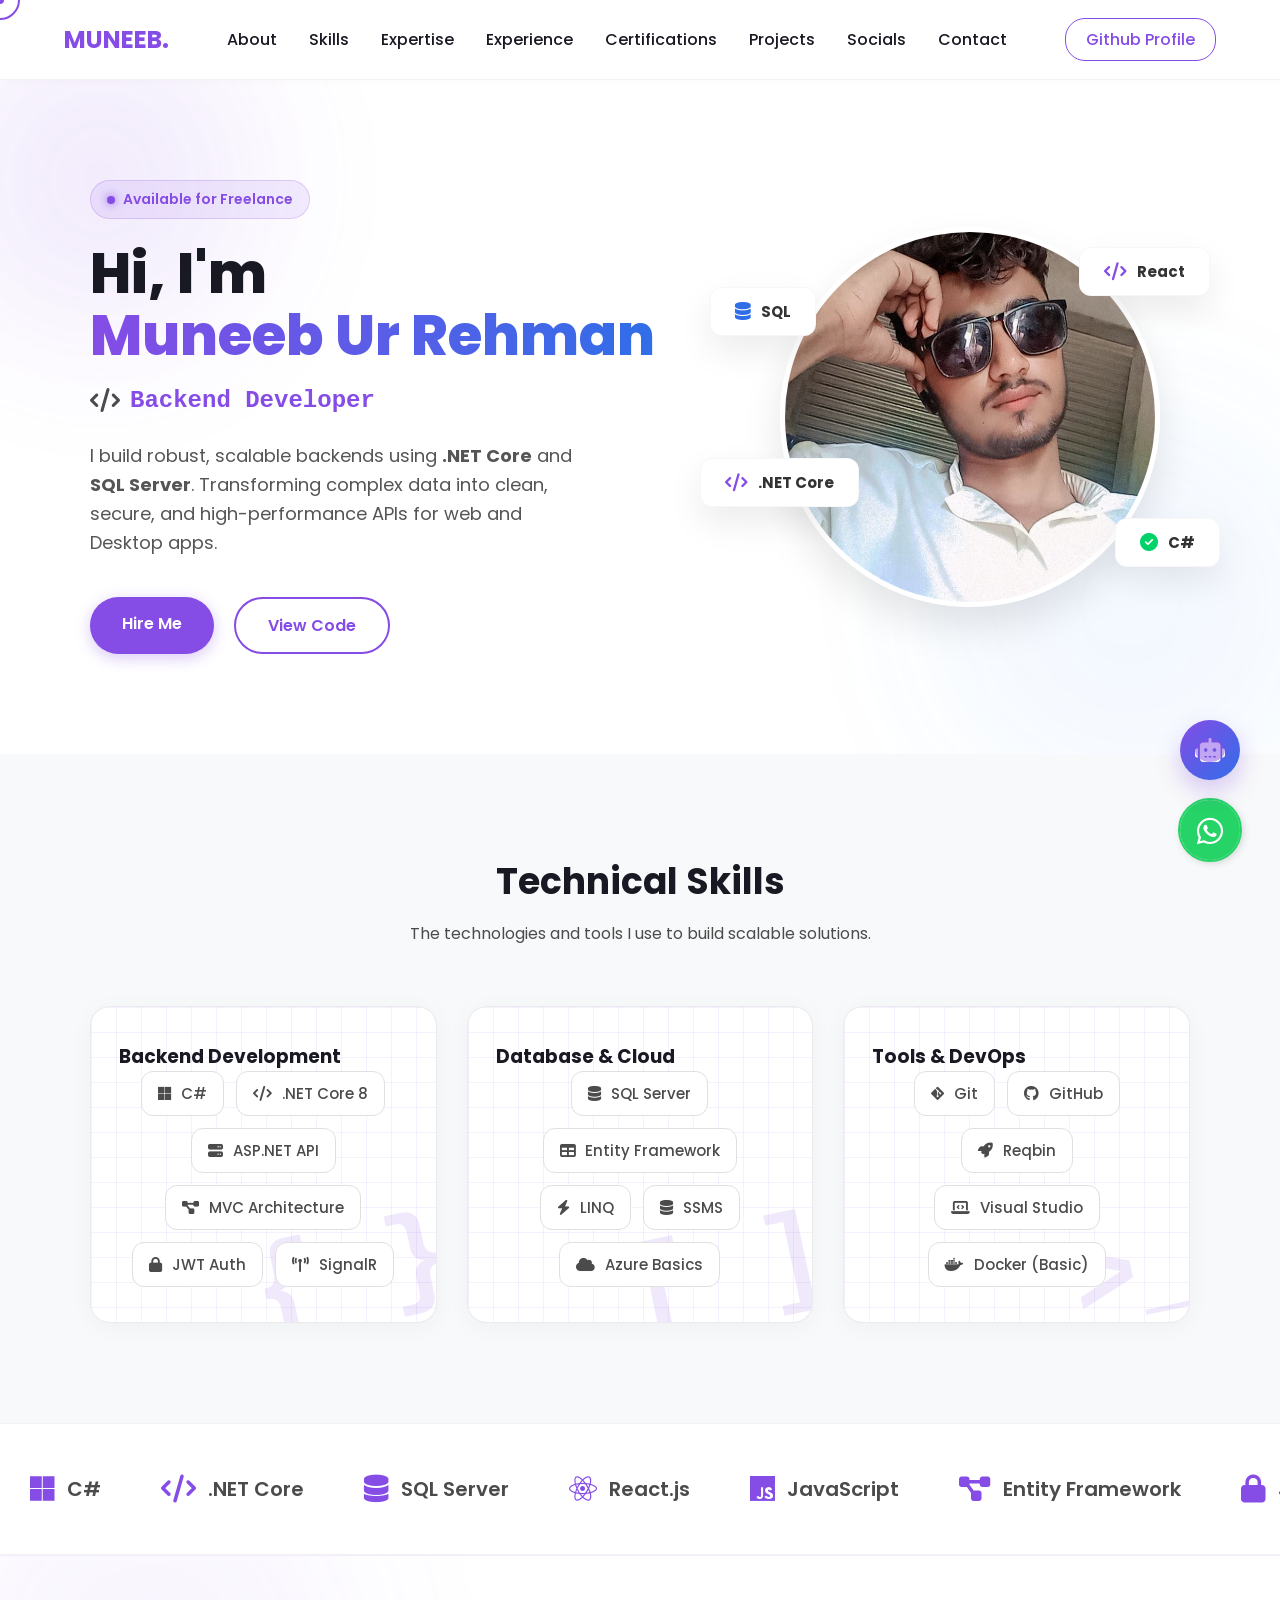
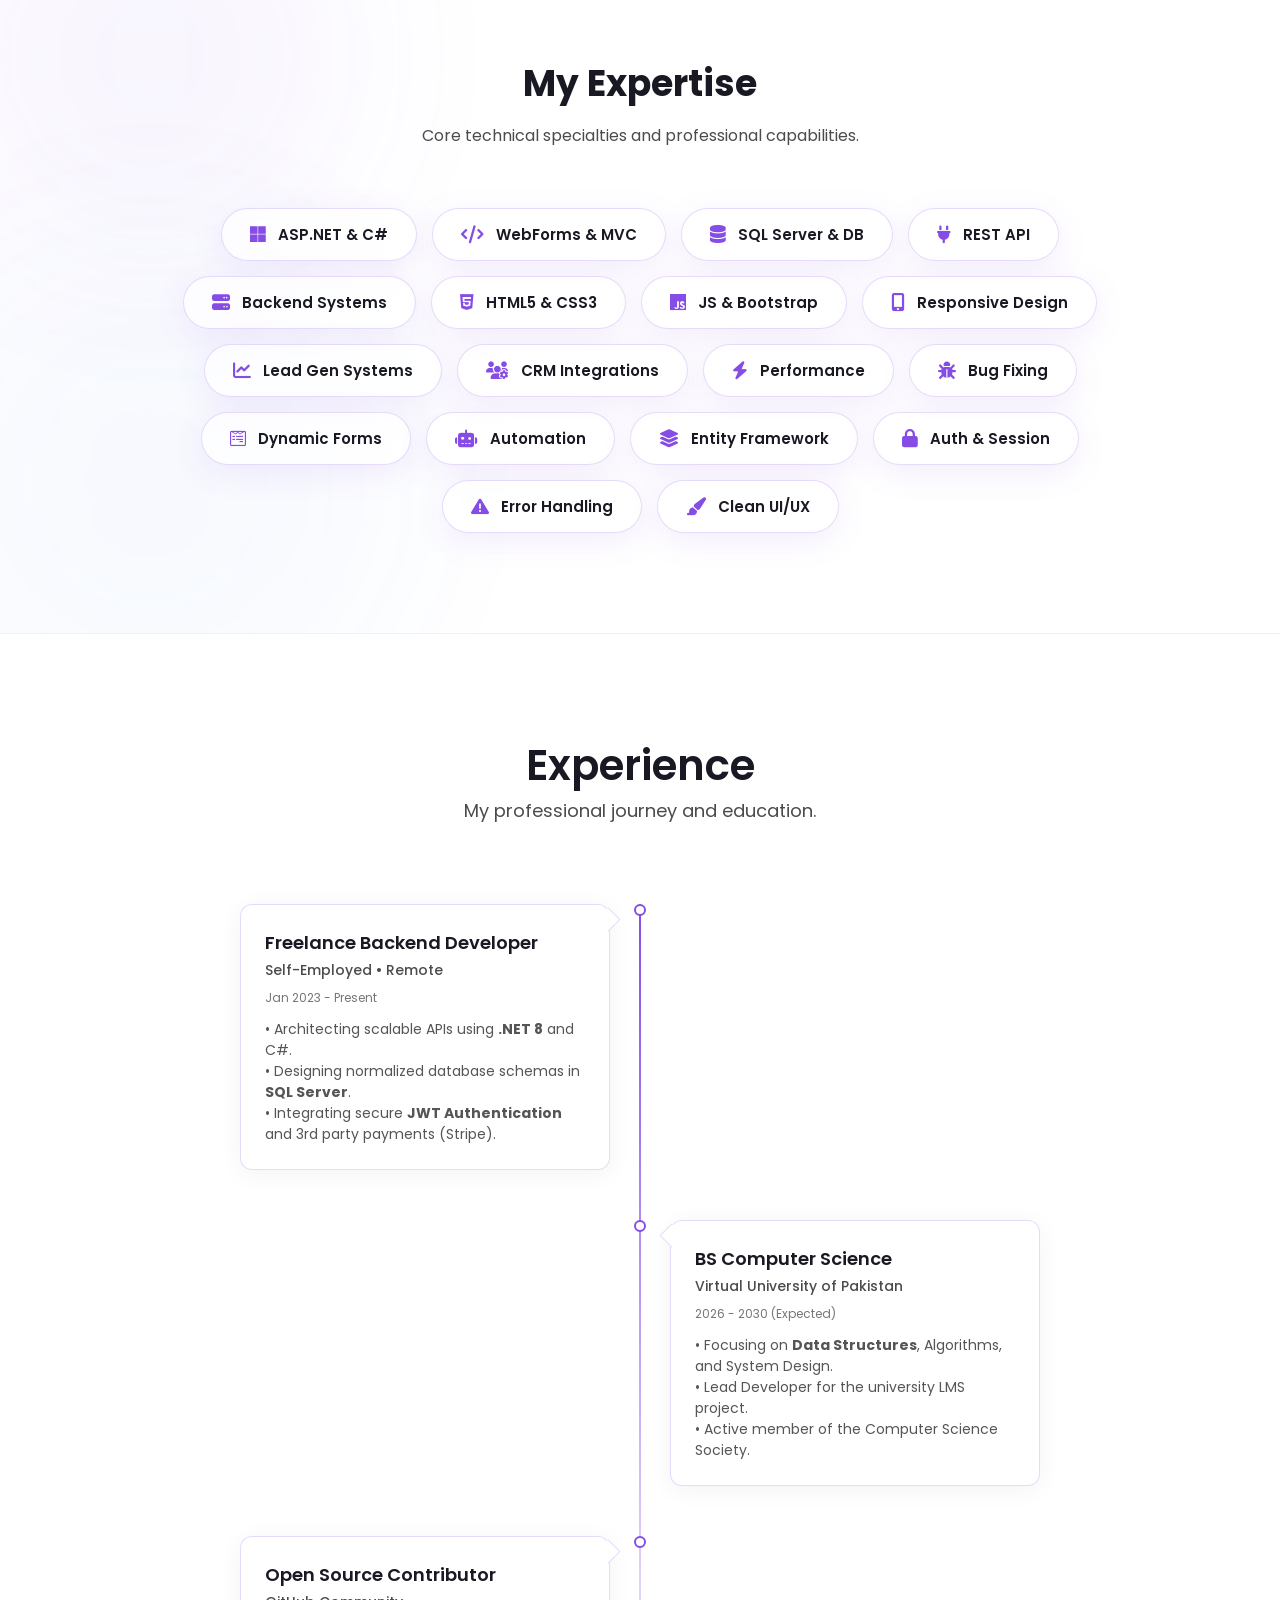
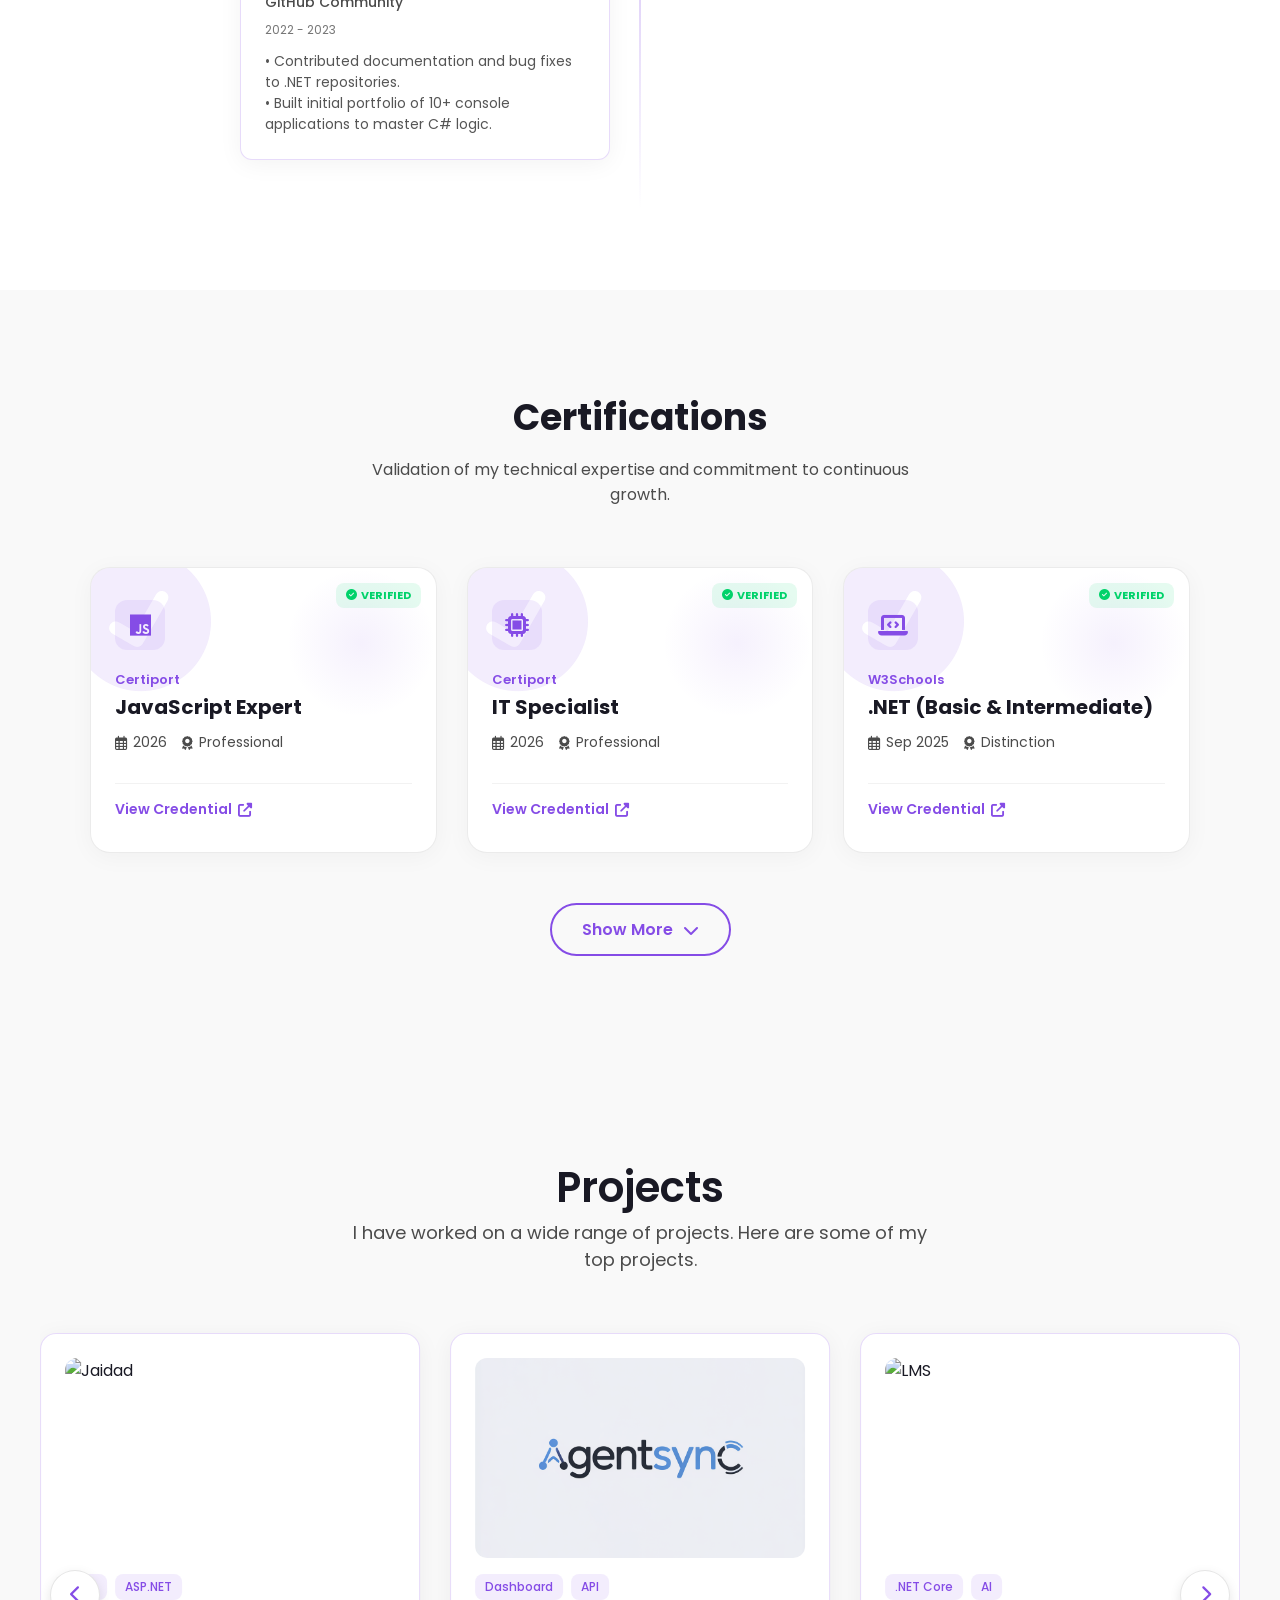
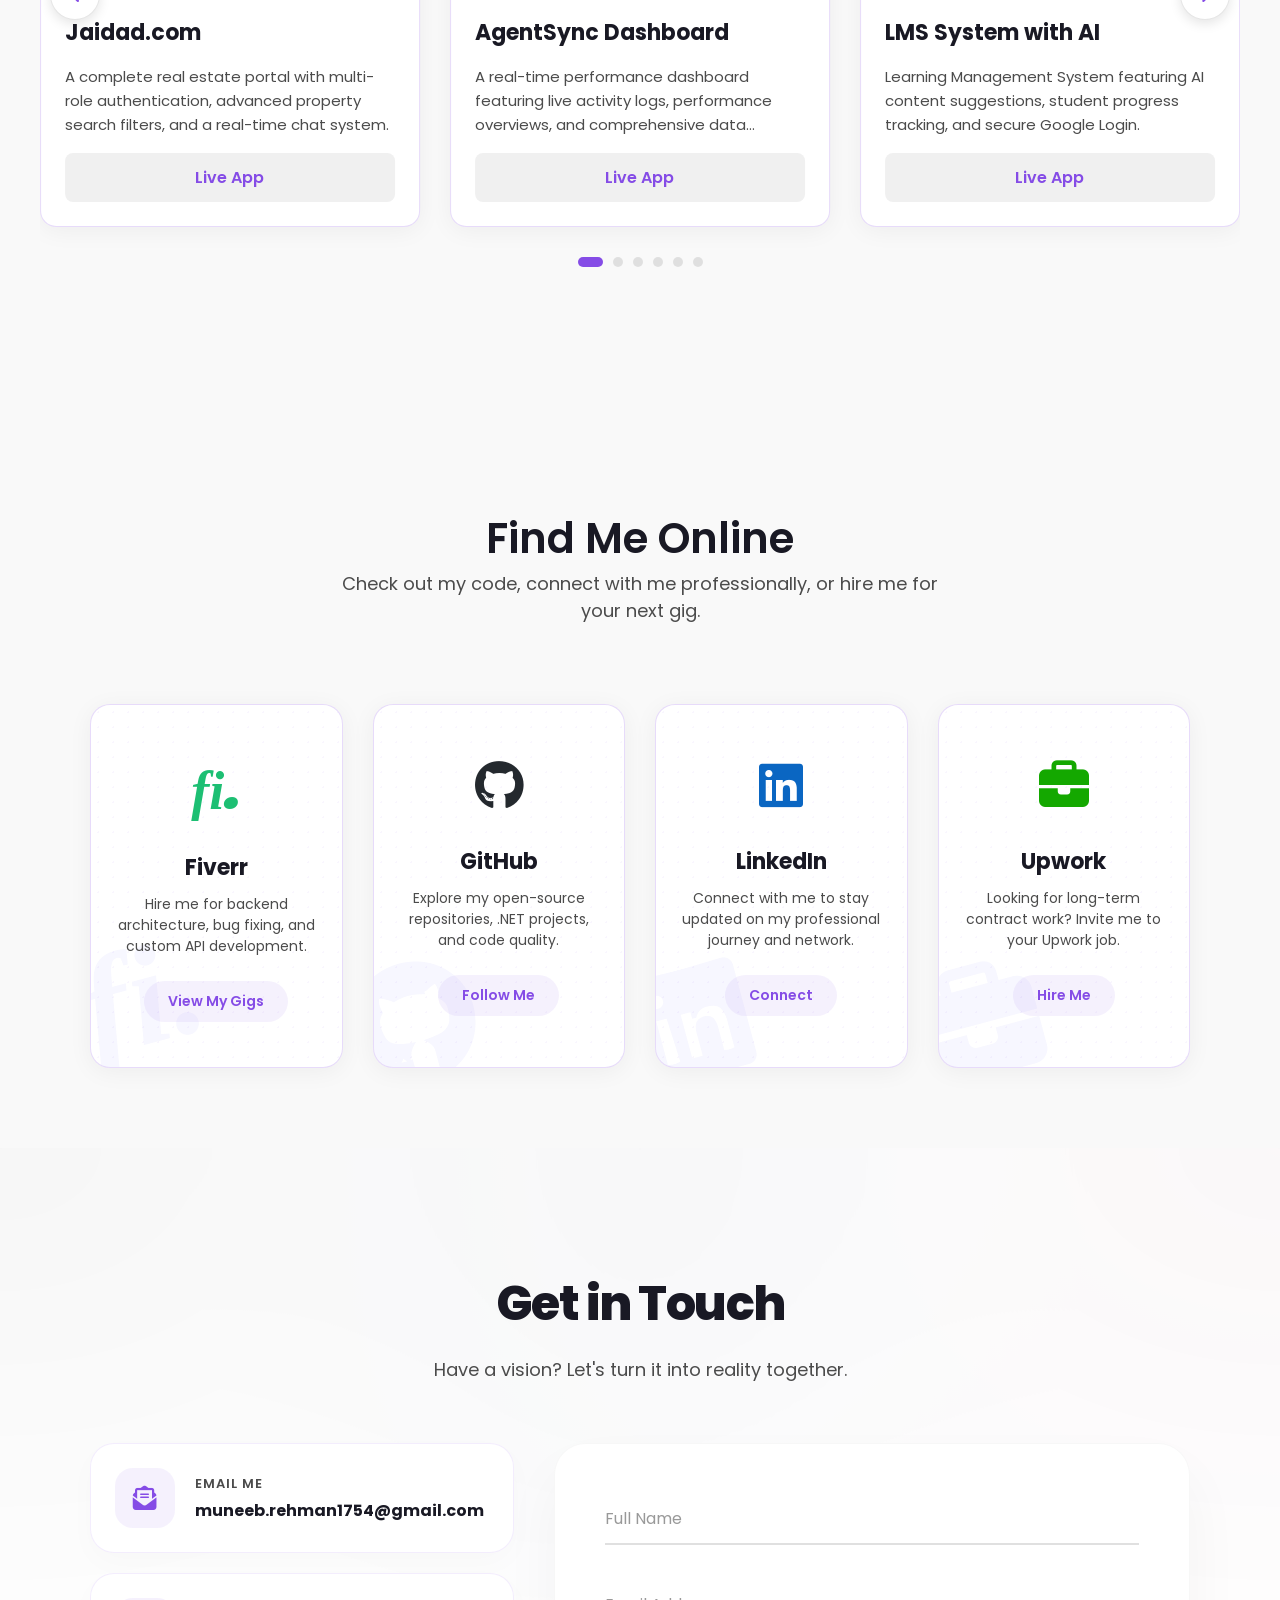
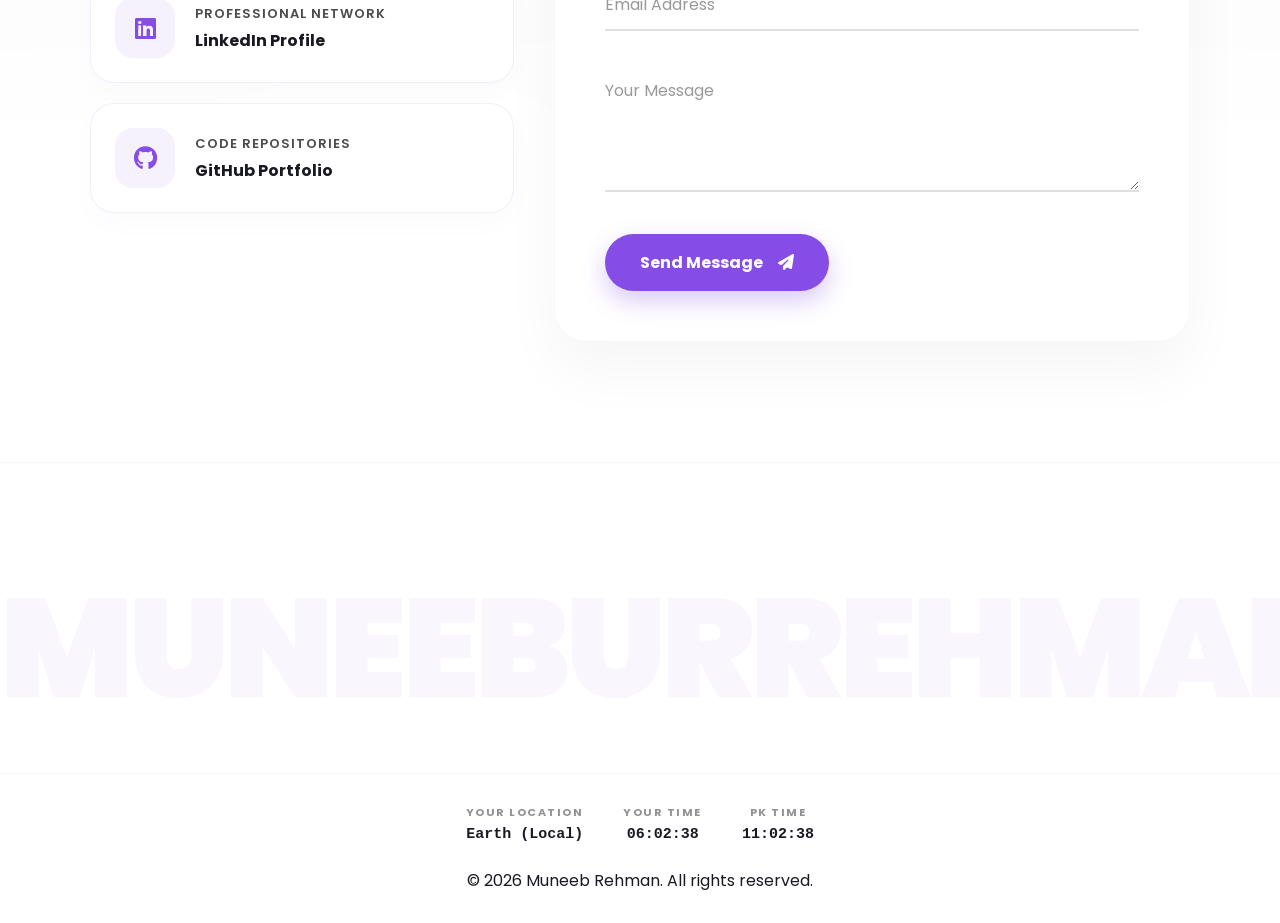
==== commit 1a9ed478: "updated the foother !" ====
--- a/index.html
+++ b/index.html
@@ -692,6 +692,20 @@
             </div>
         </div>
         <div class="footer-bottom-info">
+            <div class="footer-stats">
+                <div class="stat-item">
+                    <span class="stat-label">Your Location</span>
+                    <span id="userLocation">Loading...</span>
+                </div>
+                <div class="stat-item">
+                    <span class="stat-label">Your Time</span>
+                    <span id="userTime">00:00:00</span>
+                </div>
+                <div class="stat-item">
+                    <span class="stat-label">PK Time</span>
+                    <span id="pkTime">00:00:00</span>
+                </div>
+            </div>
             <p>&copy; 2026 Muneeb Rehman. All rights reserved.</p>
         </div>
     </footer>
--- a/style.css
+++ b/style.css
@@ -1372,12 +1372,47 @@
     padding: 30px 0;
     position: relative;
     z-index: 2;
-}
-
-.footer-bottom-info p {
+    border-top: 1px solid rgba(0, 0, 0, 0.03);
+}
+
+.footer-stats {
+    display: flex;
+    justify-content: center;
+    gap: 40px;
+    margin-bottom: 25px;
+    flex-wrap: wrap;
+}
+
+.stat-item {
+    display: flex;
+    flex-direction: column;
+    align-items: center;
+    gap: 5px;
+}
+
+.stat-label {
+    font-size: 11px;
+    text-transform: uppercase;
+    letter-spacing: 1.5px;
     color: var(--text-secondary);
-    font-size: 14px;
-    font-weight: 500;
+    font-weight: 700;
+    opacity: 0.6;
+}
+
+#userLocation, #userTime, #pkTime {
+    font-size: 15px;
+    font-weight: 600;
+    color: var(--text-white);
+    font-family: 'Courier New', Courier, monospace;
+}
+
+@media screen and (max-width: 768px) {
+    .footer-stats {
+        gap: 20px;
+    }
+    #userLocation, #userTime, #pkTime {
+        font-size: 13px;
+    }
 }
 
 @media screen and (max-width: 768px) {
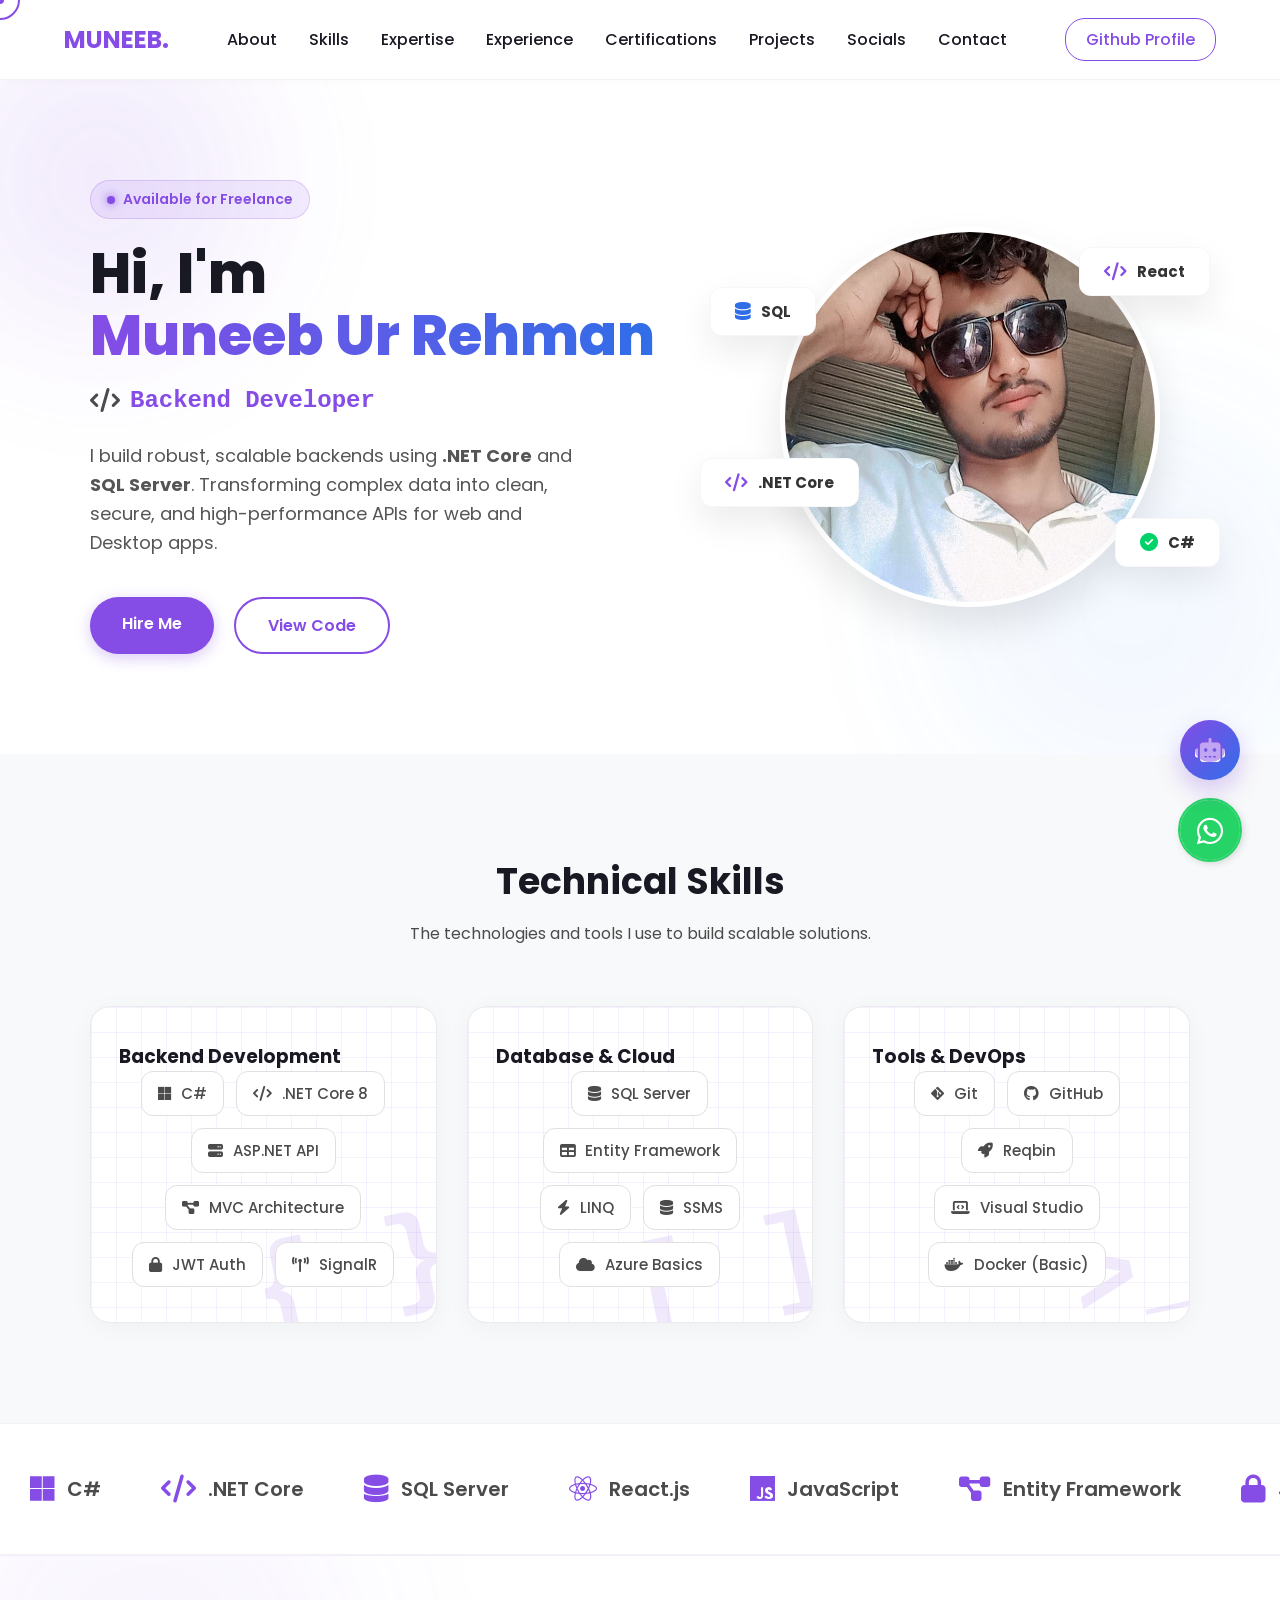
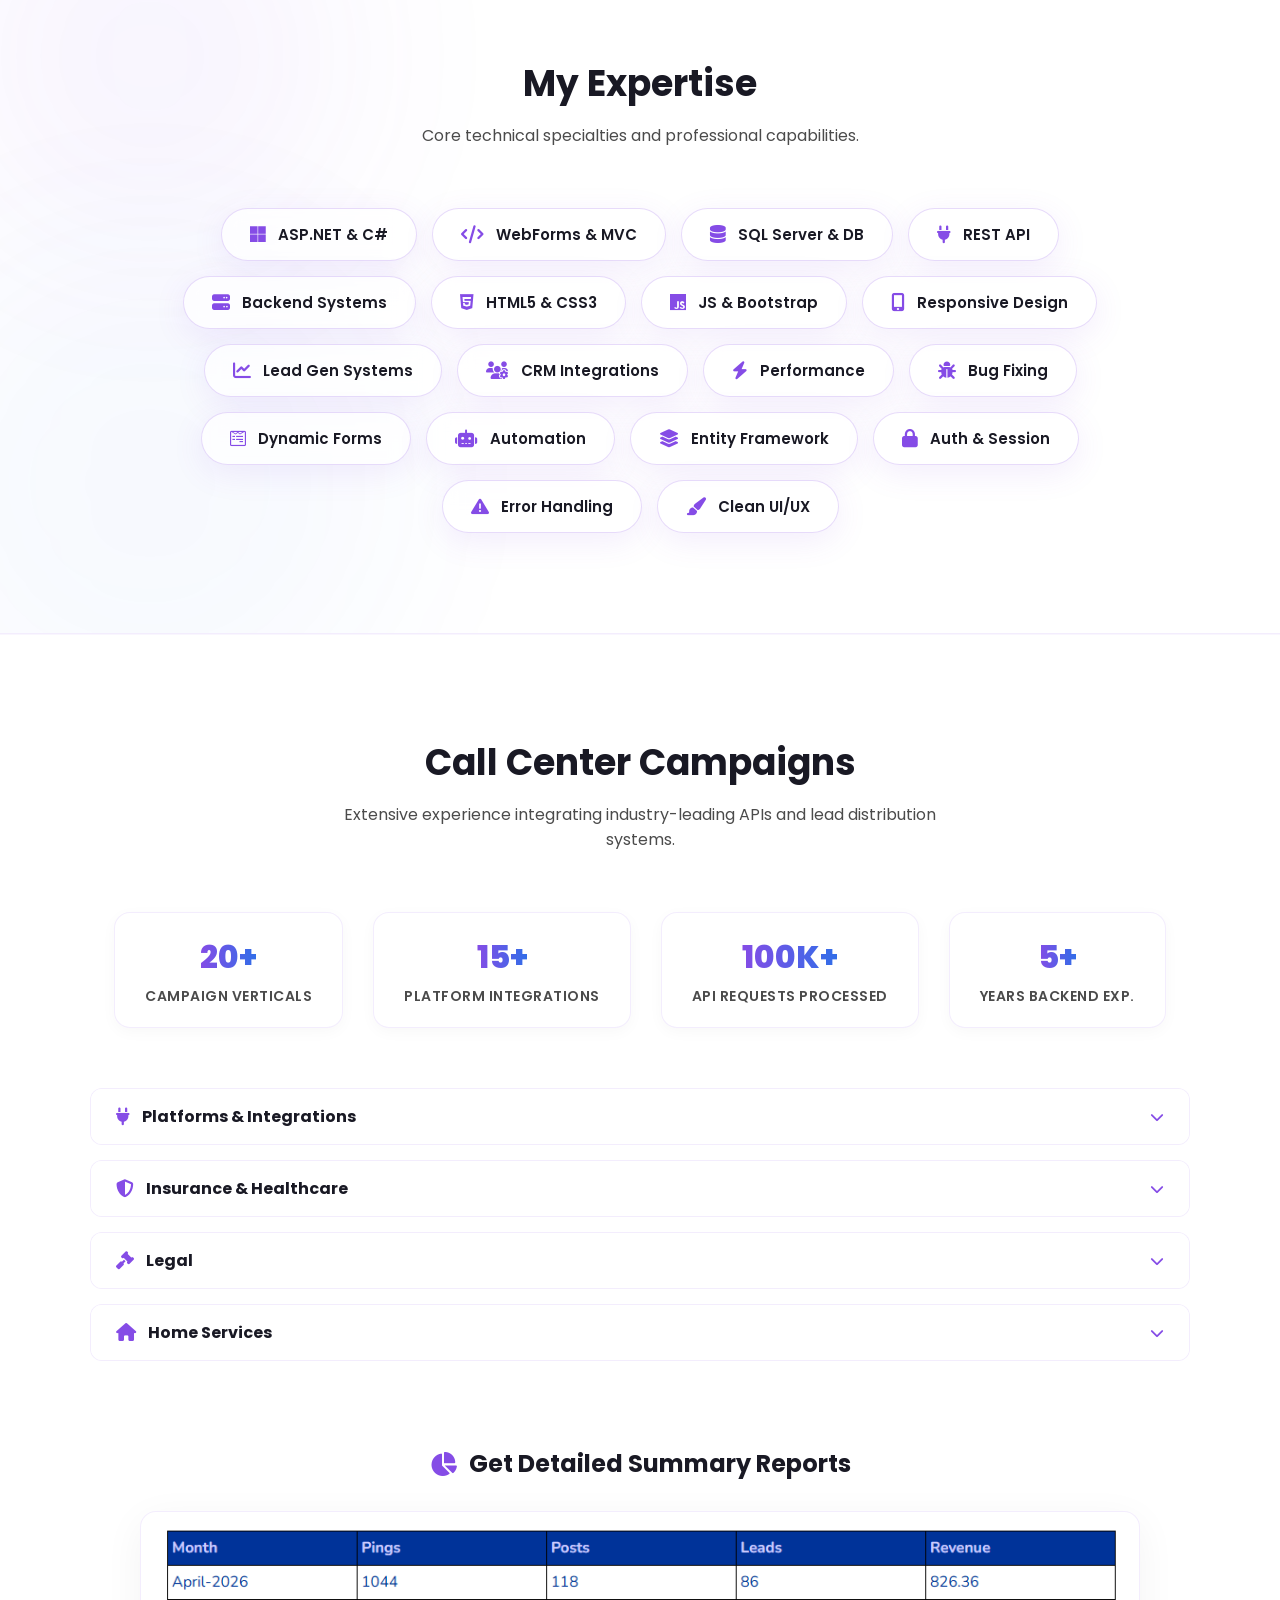
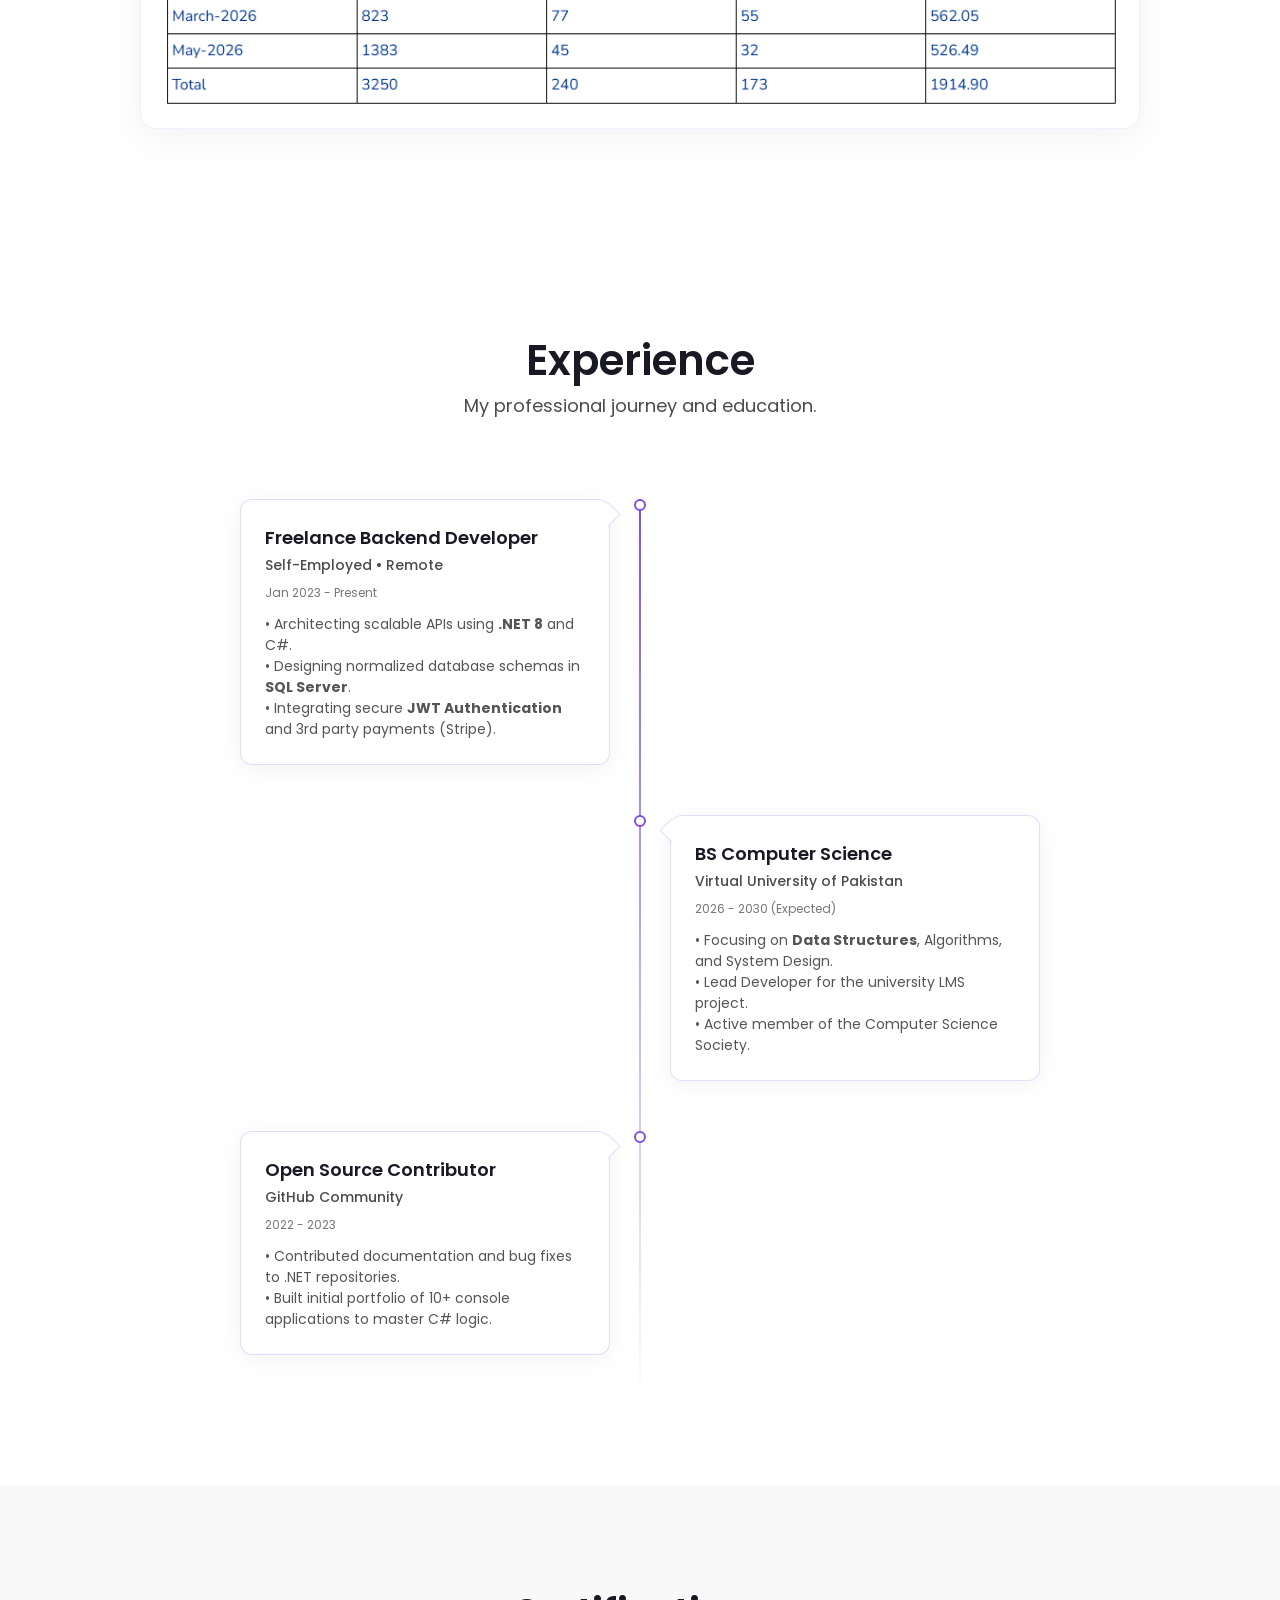
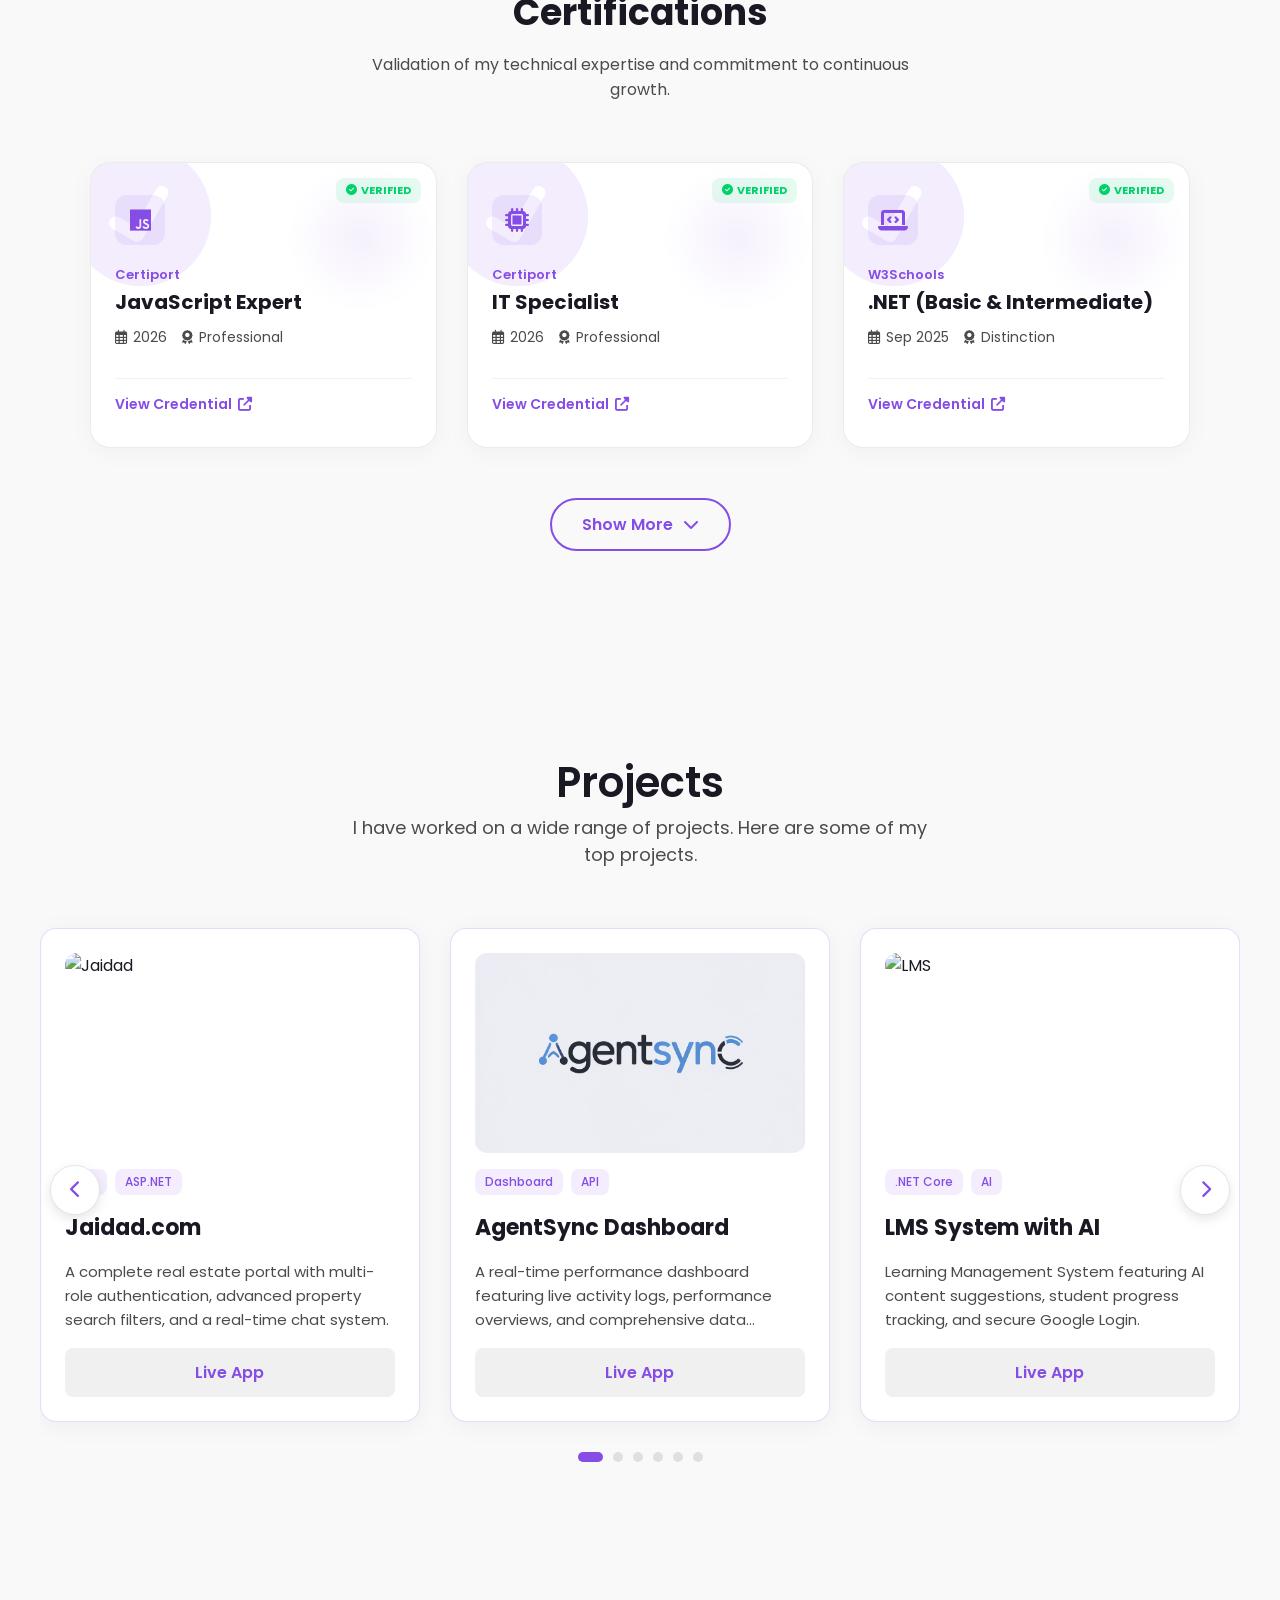
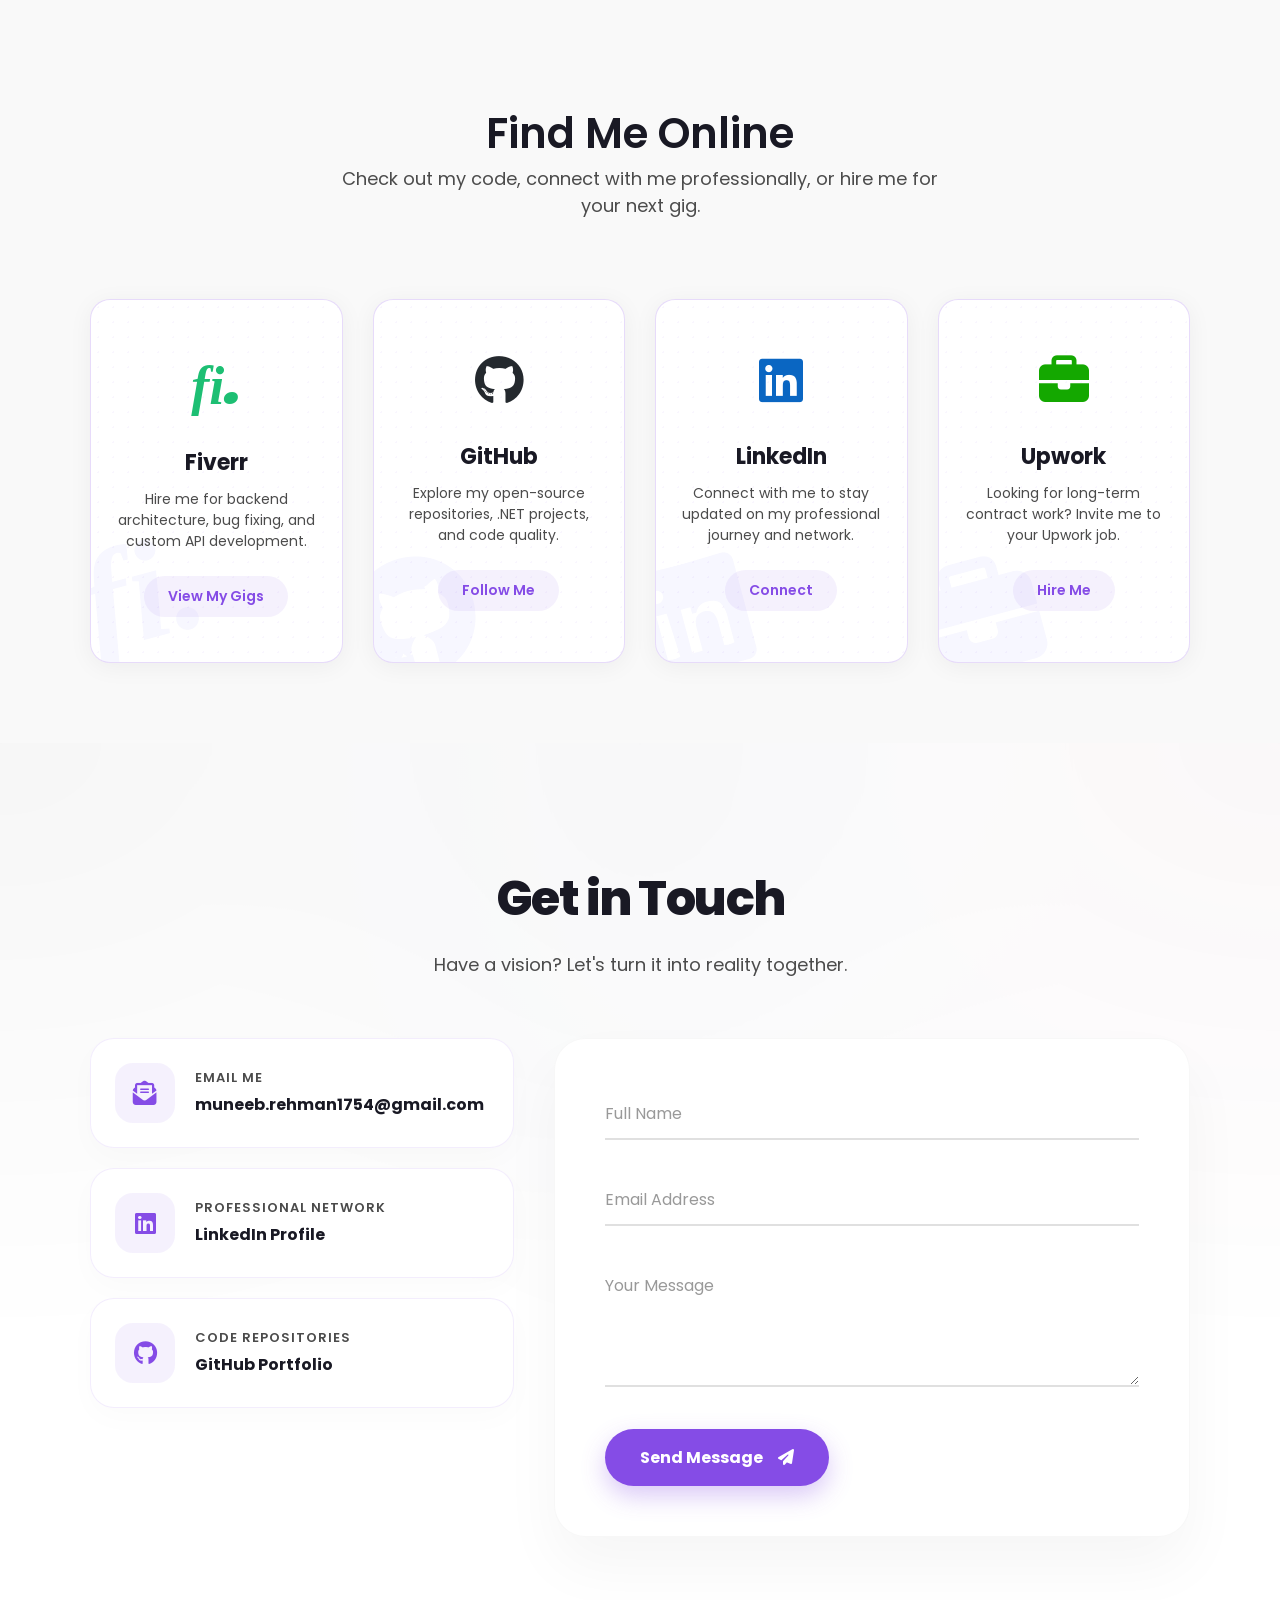
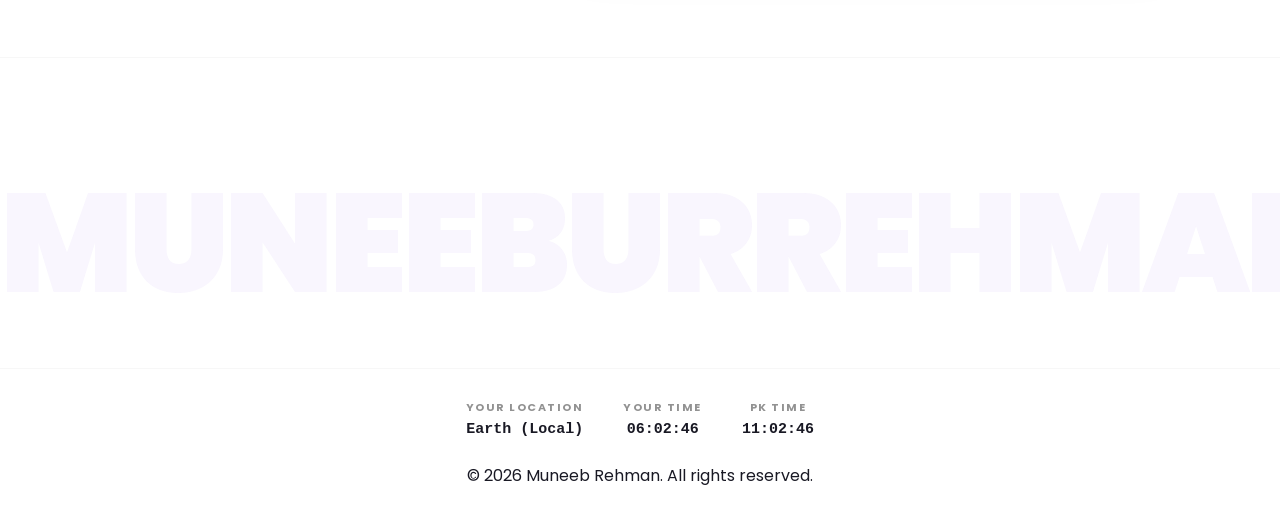
==== commit 3e4f168b: "Added the Call Center Data!" ====
--- a/index.html
+++ b/index.html
@@ -256,7 +256,171 @@
     </div>
 
 
-    <!-- Experience Section is here  -->
+    <!-- Call Center API Integrations Section -->
+    <div id="api-integrations" class="skills-section" style="background-color: #ffffff; border-top: 1px solid rgba(133, 76, 230, 0.05);">
+        <div class="section-header" data-aos="fade-up">
+            <h2 class="section-title">Call Center Campaigns</h2>
+            <p class="section-subtitle">Extensive experience integrating industry-leading APIs and lead distribution systems.</p>
+        </div>
+
+        <!-- API Metrics Row -->
+        <div class="api-metrics-row" data-aos="fade-up">
+            <div class="api-metric-card">
+                <span class="api-metric-number">20+</span>
+                <span class="api-metric-text">Campaign Verticals</span>
+            </div>
+            <div class="api-metric-card">
+                <span class="api-metric-number">15+</span>
+                <span class="api-metric-text">Platform Integrations</span>
+            </div>
+            <div class="api-metric-card">
+                <span class="api-metric-number">100K+</span>
+                <span class="api-metric-text">API Requests Processed</span>
+            </div>
+            <div class="api-metric-card">
+                <span class="api-metric-number">5+</span>
+                <span class="api-metric-text">Years Backend Exp.</span>
+            </div>
+        </div>
+
+        <div class="api-marquee-section" data-aos="fade-up">
+            <!-- Group 1: Platforms & Integrations -->
+            <div class="api-category-group">
+                <div class="api-accordion-header">
+                    <div class="api-category-label">
+                        <i class="fas fa-plug"></i> Platforms & Integrations
+                    </div>
+                    <i class="fas fa-chevron-down accordion-icon"></i>
+                </div>
+                <div class="api-accordion-content">
+                    <div class="api-marquee-container">
+                        <div class="api-marquee-content">
+                            <!-- Set 1 -->
+                            <div class="api-marquee-item"><span>Ringba APIs</span></div>
+                            <div class="api-marquee-item"><span>LeadProsper</span></div>
+                            <div class="api-marquee-item"><span>PX Distribution</span></div>
+                            <div class="api-marquee-item"><span>Jornaya (LeadiD)</span></div>
+                            <div class="api-marquee-item"><span>TrustedForm</span></div>
+                            <div class="api-marquee-item"><span>RTB</span></div>
+                            <div class="api-marquee-item"><span>Multi-Buyer Routing</span></div>
+                            <div class="api-marquee-item"><span>CRM Integrations</span></div>
+                            <!-- Set 2 -->
+                            <div class="api-marquee-item"><span>Ringba APIs</span></div>
+                            <div class="api-marquee-item"><span>LeadProsper</span></div>
+                            <div class="api-marquee-item"><span>PX Distribution</span></div>
+                            <div class="api-marquee-item"><span>Jornaya (LeadiD)</span></div>
+                            <div class="api-marquee-item"><span>TrustedForm</span></div>
+                            <div class="api-marquee-item"><span>RTB</span></div>
+                            <div class="api-marquee-item"><span>Multi-Buyer Routing</span></div>
+                            <div class="api-marquee-item"><span>CRM Integrations</span></div>
+                        </div>
+                    </div>
+                </div>
+            </div>
+
+            <!-- Group 2: Insurance & Healthcare -->
+            <div class="api-category-group">
+                <div class="api-accordion-header">
+                    <div class="api-category-label">
+                        <i class="fas fa-shield-alt"></i> Insurance & Healthcare
+                    </div>
+                    <i class="fas fa-chevron-down accordion-icon"></i>
+                </div>
+                <div class="api-accordion-content">
+                    <div class="api-marquee-container">
+                        <div class="api-marquee-content reverse">
+                            <!-- Set 1 -->
+                            <div class="api-marquee-item"><span>ACA Health</span></div>
+                            <div class="api-marquee-item"><span>Medicare Adv</span></div>
+                            <div class="api-marquee-item"><span>Life Insurance</span></div>
+                            <div class="api-marquee-item"><span>Auto Insurance</span></div>
+                            <div class="api-marquee-item"><span>Health Insurance</span></div>
+                            <div class="api-marquee-item"><span>Dental Insurance</span></div>
+                            <div class="api-marquee-item"><span>Final Expense</span></div>
+                            <!-- Set 2 -->
+                            <div class="api-marquee-item"><span>ACA Health</span></div>
+                            <div class="api-marquee-item"><span>Medicare Adv</span></div>
+                            <div class="api-marquee-item"><span>Life Insurance</span></div>
+                            <div class="api-marquee-item"><span>Auto Insurance</span></div>
+                            <div class="api-marquee-item"><span>Health Insurance</span></div>
+                            <div class="api-marquee-item"><span>Dental Insurance</span></div>
+                            <div class="api-marquee-item"><span>Final Expense</span></div>
+                        </div>
+                    </div>
+                </div>
+            </div>
+
+            <!-- Group 3: Legal -->
+            <div class="api-category-group">
+                <div class="api-accordion-header">
+                    <div class="api-category-label">
+                        <i class="fas fa-gavel"></i> Legal
+                    </div>
+                    <i class="fas fa-chevron-down accordion-icon"></i>
+                </div>
+                <div class="api-accordion-content">
+                    <div class="api-marquee-container">
+                        <div class="api-marquee-content">
+                            <!-- Set 1 -->
+                            <div class="api-marquee-item"><span>MVA Accidents</span></div>
+                            <div class="api-marquee-item"><span>Personal Injury</span></div>
+                            <div class="api-marquee-item"><span>Mass Tort</span></div>
+                            <div class="api-marquee-item"><span>SSD / SSDI</span></div>
+                            <div class="api-marquee-item"><span>Workers Comp</span></div>
+                            <!-- Set 2 -->
+                            <div class="api-marquee-item"><span>MVA Accidents</span></div>
+                            <div class="api-marquee-item"><span>Personal Injury</span></div>
+                            <div class="api-marquee-item"><span>Mass Tort</span></div>
+                            <div class="api-marquee-item"><span>SSD / SSDI</span></div>
+                            <div class="api-marquee-item"><span>Workers Comp</span></div>
+                        </div>
+                    </div>
+                </div>
+            </div>
+
+            <!-- Group 4: Home Services -->
+            <div class="api-category-group">
+                <div class="api-accordion-header">
+                    <div class="api-category-label">
+                        <i class="fas fa-home"></i> Home Services
+                    </div>
+                    <i class="fas fa-chevron-down accordion-icon"></i>
+                </div>
+                <div class="api-accordion-content">
+                    <div class="api-marquee-container">
+                        <div class="api-marquee-content reverse">
+                            <!-- Set 1 -->
+                            <div class="api-marquee-item"><span>Solar Energy</span></div>
+                            <div class="api-marquee-item"><span>Roofing Pros</span></div>
+                            <div class="api-marquee-item"><span>HVAC Services</span></div>
+                            <div class="api-marquee-item"><span>Home Warranty</span></div>
+                            <div class="api-marquee-item"><span>Windows & Doors</span></div>
+                            <div class="api-marquee-item"><span>Home Security</span></div>
+                            <!-- Set 2 -->
+                            <div class="api-marquee-item"><span>Solar Energy</span></div>
+                            <div class="api-marquee-item"><span>Roofing Pros</span></div>
+                            <div class="api-marquee-item"><span>HVAC Services</span></div>
+                            <div class="api-marquee-item"><span>Home Warranty</span></div>
+                            <div class="api-marquee-item"><span>Windows & Doors</span></div>
+                            <div class="api-marquee-item"><span>Home Security</span></div>
+                        </div>
+                    </div>
+                </div>
+            </div>
+        </div>
+
+        <!-- API Reports Section -->
+        <div class="api-reports-section" data-aos="fade-up">
+            <h3 class="api-reports-title">
+                <i class="fas fa-chart-pie"></i> Get Detailed Summary Reports
+            </h3>
+            <div class="api-report-frame">
+                <img src="image.png" alt="Campaign Summary Report" class="api-report-image">
+            </div>
+        </div>
+    </div>
+
+    <!-- Experience Section is here -->
 
 
     <div id="experience" class="experience-section">
--- a/marquee.css
+++ b/marquee.css
@@ -22,7 +22,7 @@
     justify-content: space-around;
     min-width: 100%;
     gap: 60px;
-    animation: scroll 30s linear infinite;
+    animation: scroll-original 30s linear infinite;
     padding: 0 30px;
 }
 
@@ -46,7 +46,7 @@
     color: var(--primary-color);
 }
 
-@keyframes scroll {
+@keyframes scroll-original {
     from {
         transform: translateX(0);
     }
@@ -58,6 +58,251 @@
 /* Pause animation on hover */
 .marquee-container:hover .marquee-content {
     animation-play-state: paused;
+}
+
+/* API Integrations Marquee Styles */
+.api-marquee-section {
+    padding: 10px 0;
+    background-color: transparent;
+    overflow: hidden;
+    width: 100vw;
+    position: relative;
+    left: 50%;
+    right: 50%;
+    margin-left: -50vw;
+    margin-right: -50vw;
+}
+
+/* API Metrics Styles */
+.api-metrics-row {
+    display: flex;
+    justify-content: center;
+    flex-wrap: wrap;
+    gap: 30px;
+    margin-bottom: 50px;
+    padding: 0 20px;
+}
+
+.api-metric-card {
+    display: flex;
+    flex-direction: column;
+    align-items: center;
+    background: #ffffff;
+    padding: 20px 30px;
+    border-radius: 16px;
+    border: 1px solid rgba(133, 76, 230, 0.1);
+    box-shadow: 0 4px 15px rgba(0, 0, 0, 0.03);
+    min-width: 200px;
+    transition: all 0.3s ease;
+}
+
+.api-metric-card:hover {
+    transform: translateY(-5px);
+    border-color: var(--primary-color);
+    box-shadow: 0 8px 25px rgba(133, 76, 230, 0.1);
+}
+
+.api-metric-number {
+    font-size: 32px;
+    font-weight: 800;
+    color: var(--primary-color);
+    background: linear-gradient(to right, #854CE6, #306EE8);
+    -webkit-background-clip: text;
+    -webkit-text-fill-color: transparent;
+    margin-bottom: 5px;
+}
+
+.api-metric-text {
+    font-size: 14px;
+    font-weight: 600;
+    color: var(--text-secondary);
+    text-transform: uppercase;
+    letter-spacing: 0.5px;
+    text-align: center;
+}
+
+/* API Accordion & Badge Optimization */
+.api-category-group {
+    margin-bottom: 15px;
+    border: 1px solid rgba(133, 76, 230, 0.1);
+    border-radius: 12px;
+    background: #ffffff;
+    overflow: hidden;
+    max-width: 1100px;
+    margin-left: auto;
+    margin-right: auto;
+}
+
+.api-accordion-header {
+    width: 100%;
+    padding: 15px 25px;
+    display: flex;
+    justify-content: space-between;
+    align-items: center;
+    cursor: pointer;
+    background: #ffffff;
+    transition: all 0.3s ease;
+    user-select: none;
+}
+
+.api-accordion-header:hover {
+    background: rgba(133, 76, 230, 0.03);
+}
+
+.api-category-label {
+    display: flex;
+    align-items: center;
+    gap: 12px;
+    margin: 0;
+    padding: 0;
+    background: transparent;
+    color: var(--text-white);
+    font-size: 16px;
+    font-weight: 700;
+}
+
+.api-category-label i {
+    color: var(--primary-color);
+    font-size: 18px;
+}
+
+.accordion-icon {
+    font-size: 14px;
+    color: var(--primary-color);
+    transition: transform 0.3s ease;
+}
+
+.api-category-group.active .accordion-icon {
+    transform: rotate(180deg);
+}
+
+.api-accordion-content {
+    max-height: 0;
+    overflow: hidden;
+    transition: max-height 0.4s cubic-bezier(0.4, 0, 0.2, 1);
+    background: #fcfaff;
+}
+
+.api-category-group.active .api-accordion-content {
+    max-height: 500px; /* Adjust based on content */
+}
+
+.api-marquee-container {
+    display: flex;
+    width: 100%;
+    overflow: hidden;
+    position: relative;
+    user-select: none;
+    padding: 15px 0;
+}
+
+.api-marquee-content {
+    display: flex;
+    flex-shrink: 0;
+    align-items: center;
+    width: max-content;
+    gap: 20px;
+    animation: scroll-api 40s linear infinite;
+    padding: 0 10px;
+    will-change: transform;
+}
+
+.api-marquee-content.reverse {
+    animation: scroll-api-reverse 40s linear infinite;
+}
+
+@keyframes scroll-api {
+    0% { transform: translateX(0); }
+    100% { transform: translateX(-50%); }
+}
+
+@keyframes scroll-api-reverse {
+    0% { transform: translateX(-50%); }
+    100% { transform: translateX(0); }
+}
+
+.api-marquee-item {
+    display: flex;
+    align-items: center;
+    justify-content: center;
+    padding: 8px 18px; /* Pill padding */
+    width: auto; /* Dynamic width for text */
+    height: auto;
+    min-width: 100px;
+    background: #ffffff;
+    border: 1px solid rgba(133, 76, 230, 0.1);
+    border-radius: 30px; /* Fully rounded pill */
+    box-shadow: 0 2px 10px rgba(0, 0, 0, 0.02);
+    transition: all 0.3s ease;
+    white-space: nowrap;
+}
+
+.api-marquee-item:hover {
+    background: var(--primary-color);
+    border-color: var(--primary-color);
+    transform: translateY(-3px);
+    box-shadow: 0 8px 20px rgba(133, 76, 230, 0.2);
+}
+
+.api-marquee-item span {
+    font-size: 13px;
+    font-weight: 600;
+    color: var(--text-secondary);
+    transition: all 0.3s ease;
+}
+
+.api-marquee-item:hover span {
+    color: #ffffff;
+}
+
+/* Remove unused image styles */
+.api-marquee-item img { display: none; }
+
+/* API Reports Section */
+.api-reports-section {
+    margin-top: 60px;
+    text-align: center;
+    padding: 0 20px;
+}
+
+.api-reports-title {
+    font-size: 24px;
+    font-weight: 700;
+    color: var(--text-white);
+    margin-bottom: 30px;
+    display: flex;
+    align-items: center;
+    justify-content: center;
+    gap: 12px;
+}
+
+.api-reports-title i {
+    color: var(--primary-color);
+}
+
+.api-report-frame {
+    max-width: 1000px;
+    margin: 0 auto;
+    background: #ffffff;
+    padding: 10px;
+    border-radius: 16px;
+    border: 1px solid rgba(133, 76, 230, 0.1);
+    box-shadow: 0 10px 40px rgba(0, 0, 0, 0.05);
+    overflow: hidden;
+    transition: all 0.3s ease;
+}
+
+.api-report-frame:hover {
+    transform: translateY(-5px);
+    border-color: var(--primary-color);
+    box-shadow: 0 15px 50px rgba(133, 76, 230, 0.12);
+}
+
+.api-report-image {
+    width: 100%;
+    height: auto;
+    display: block;
+    border-radius: 10px;
 }
 
 /* Mobile Adjustments */
@@ -72,4 +317,38 @@
     .marquee-content {
         gap: 40px;
     }
-}
+
+    .api-marquee-content {
+        gap: 20px;
+        animation-duration: 60s;
+    }
+    
+    .api-metrics-row {
+        gap: 15px;
+    }
+    .api-metric-card {
+        padding: 15px 20px;
+        min-width: 140px;
+        flex: 1 1 140px;
+    }
+    .api-metric-number {
+        font-size: 24px;
+    }
+    .api-metric-text {
+        font-size: 11px;
+    }
+    .api-category-group {
+        width: 95%;
+    }
+    .api-marquee-item {
+        width: 90px;
+        min-width: 90px;
+        height: 50px;
+    }
+    .api-reports-title {
+        font-size: 20px;
+    }
+    .api-report-frame {
+        padding: 5px;
+    }
+}
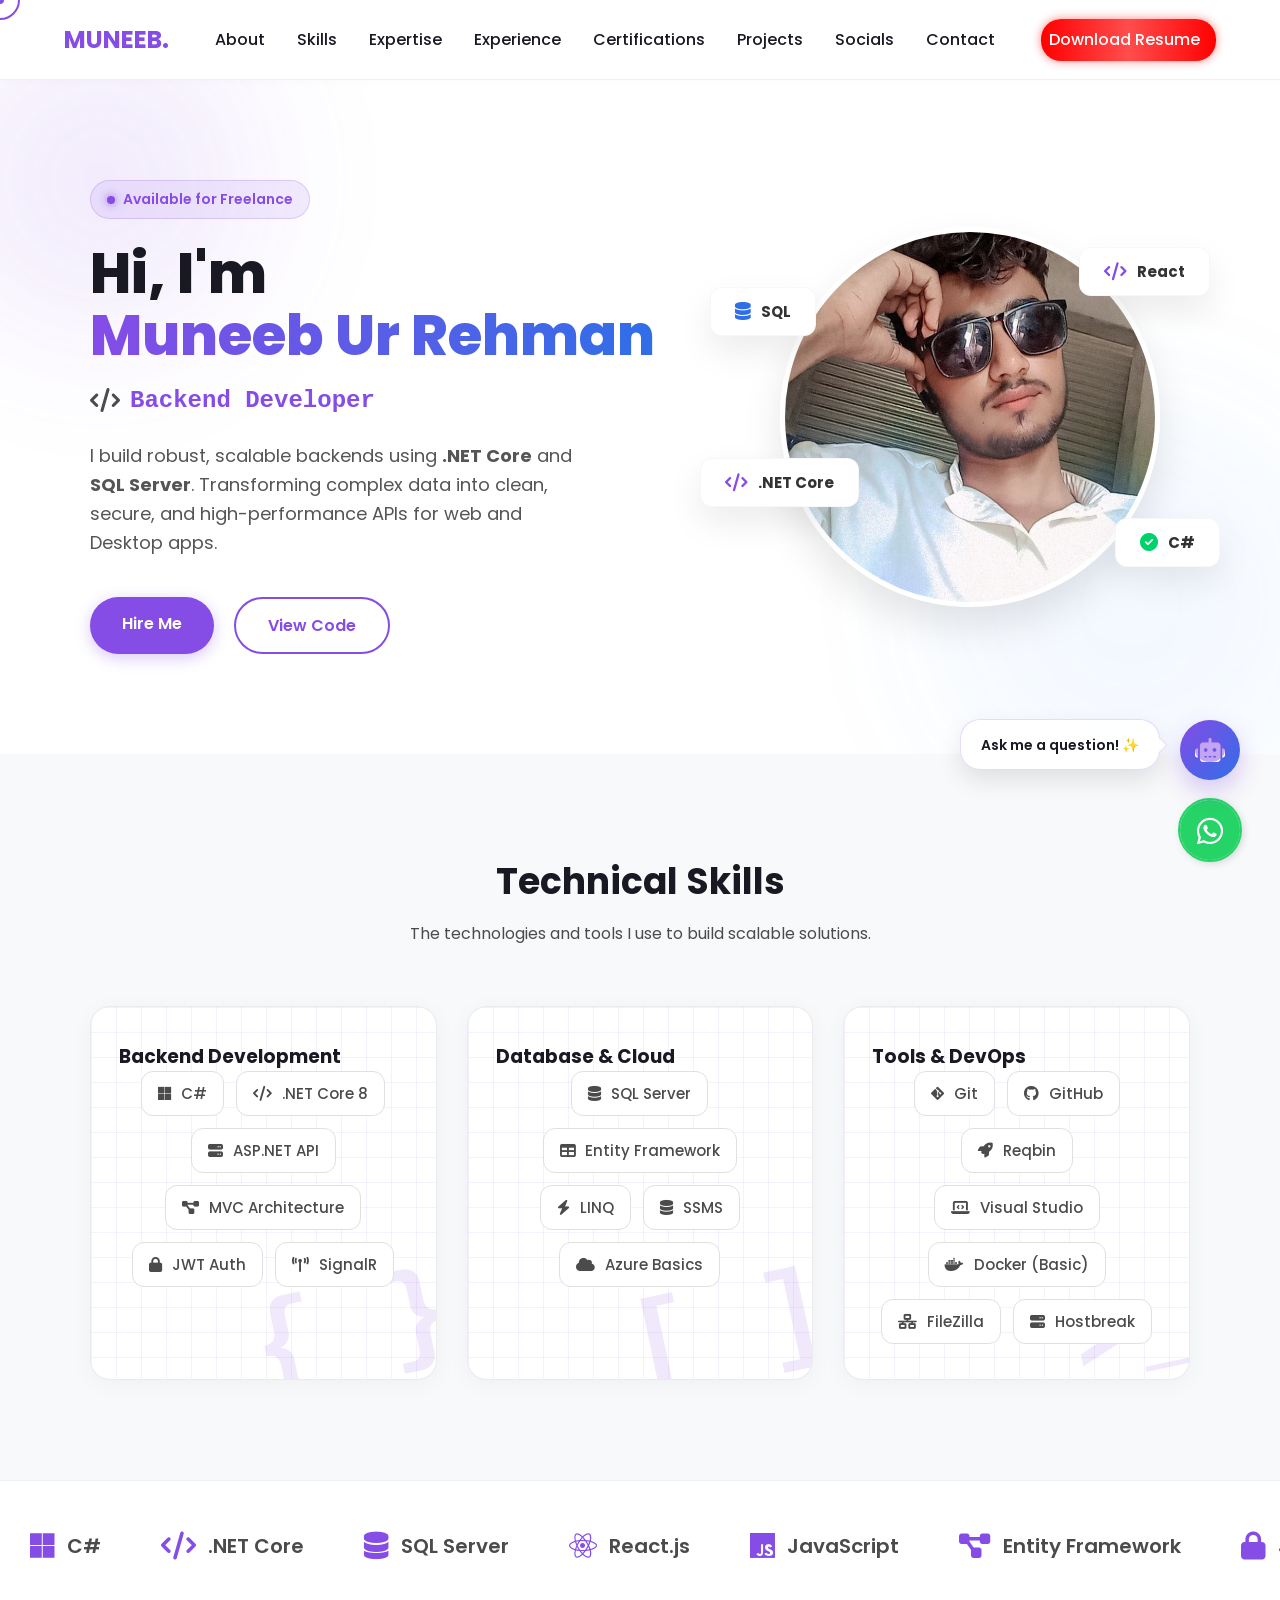
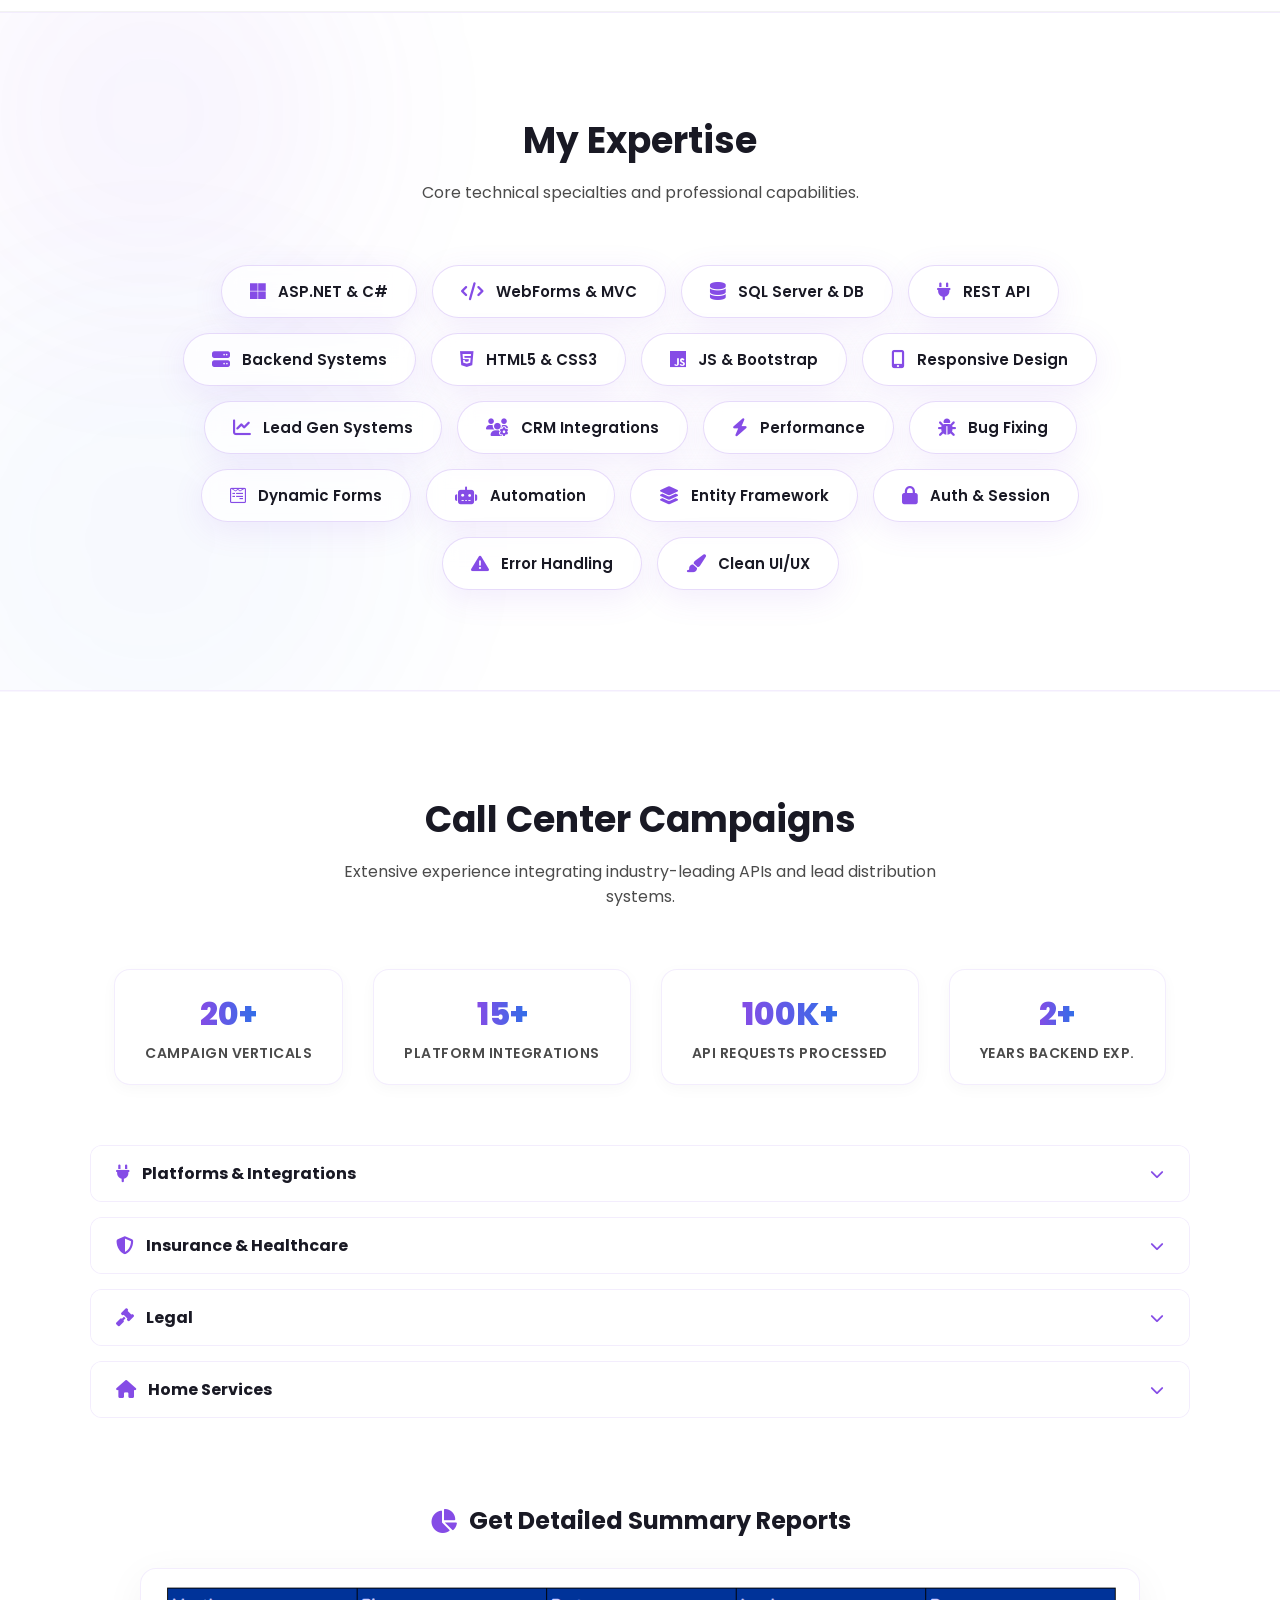
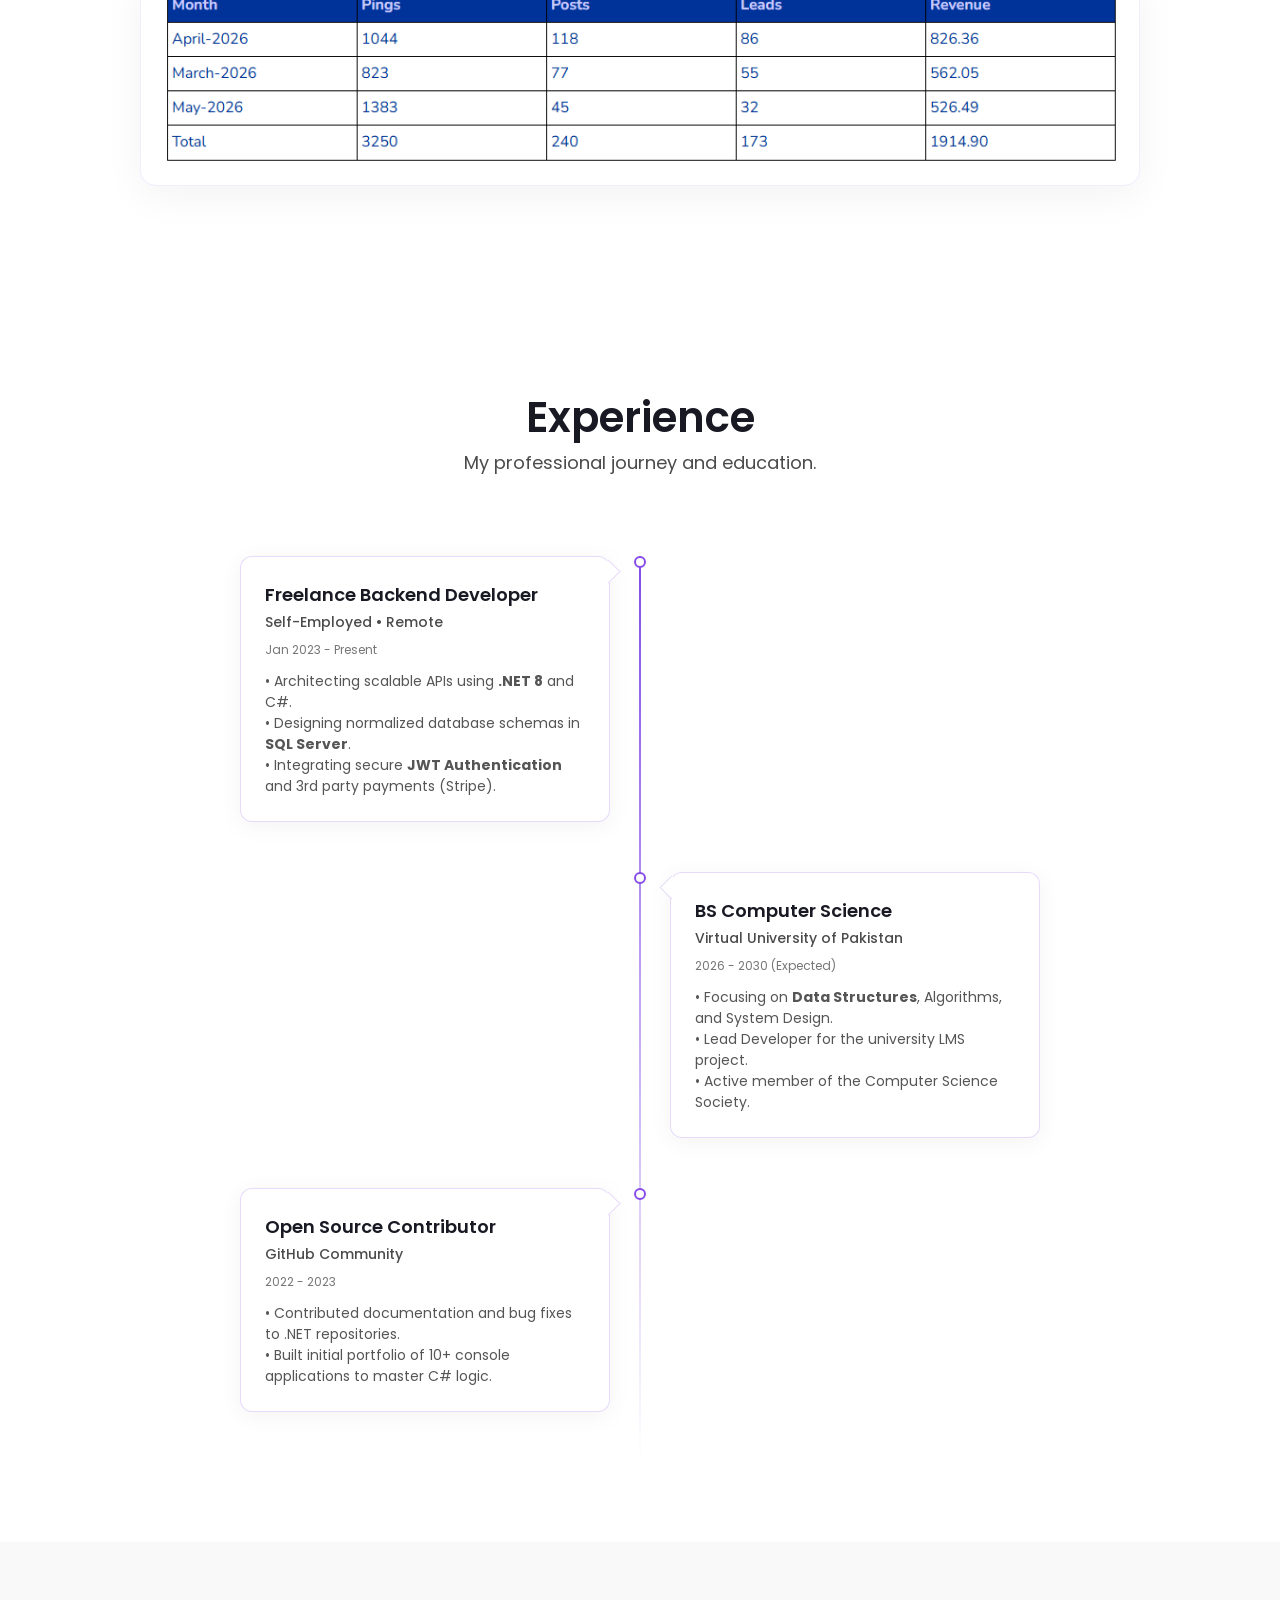
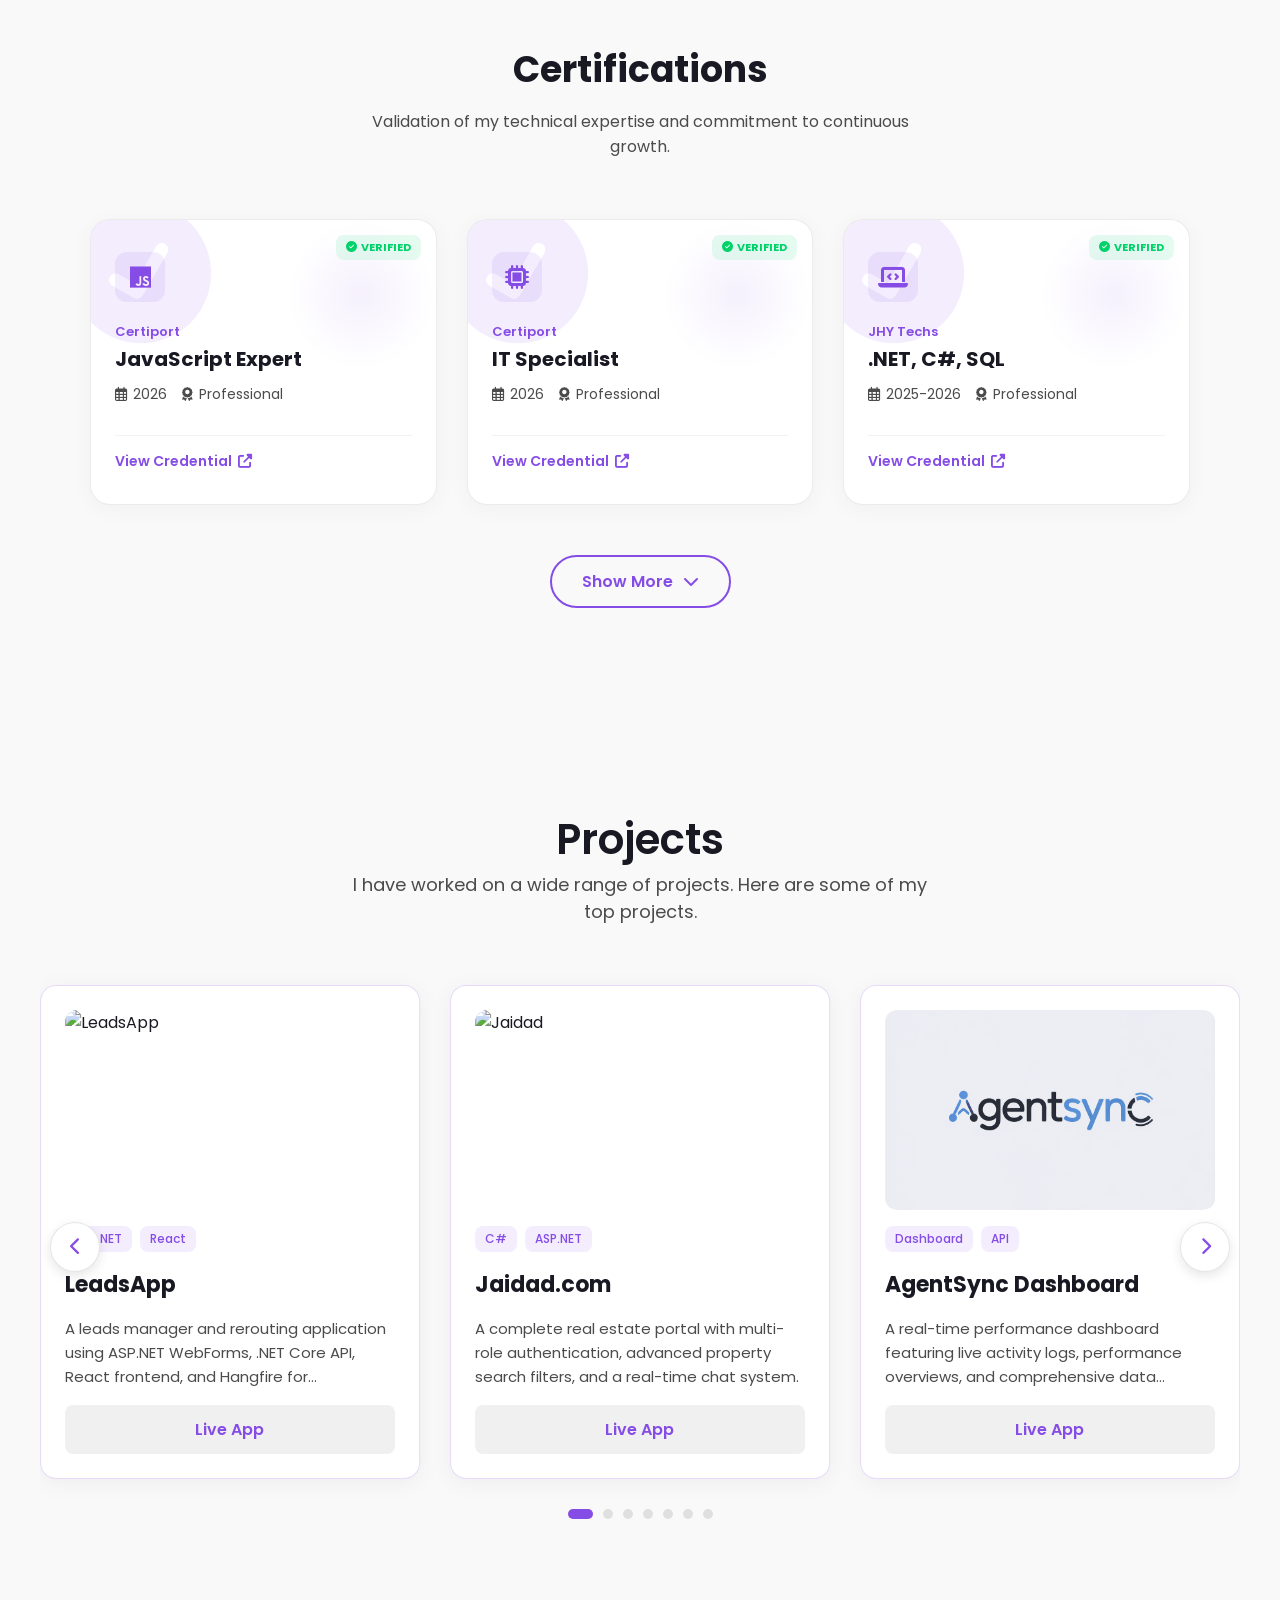
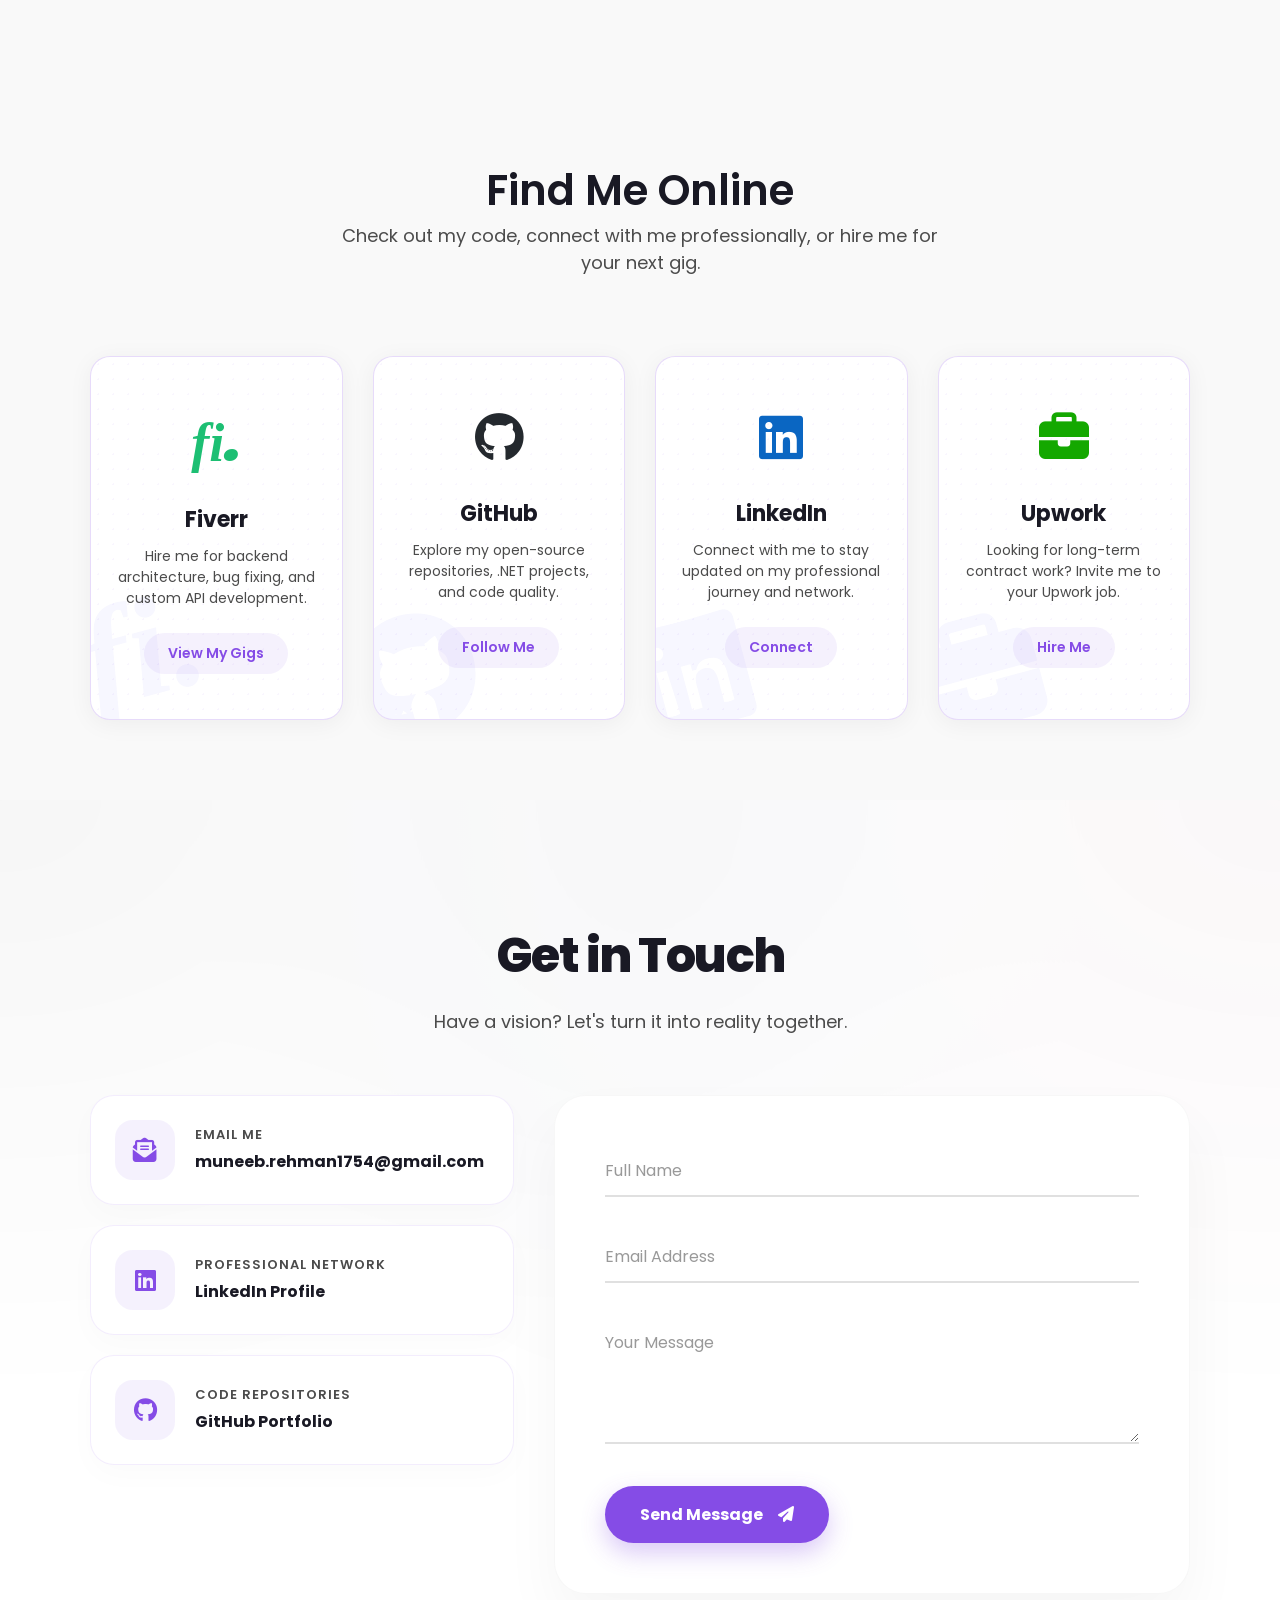
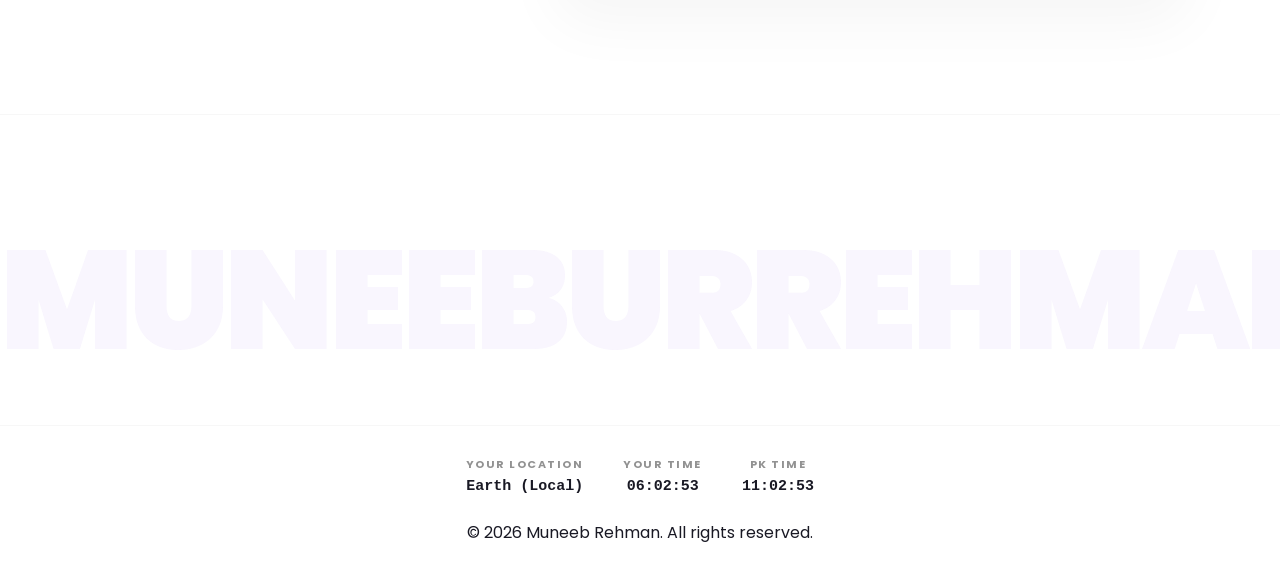
==== commit 2f4a3ea7: "feat: add resume download functionality with loading animation and supporting files" ====
--- a/index.html
+++ b/index.html
@@ -23,9 +23,9 @@
     <script defer src="script.js"></script>
     <script defer src="carousel.js"></script>
     <script defer src="assistant.js"></script>
-    </head>
-
-    <body>
+</head>
+
+<body>
     <div id="preloader">
         <div class="spinner"></div>
     </div>
@@ -33,7 +33,7 @@
 
 
 
-        <!-- Nav Sectiopn is hewre  -->
+    <!-- Nav Sectiopn is hewre  -->
 
     <nav>
         <div class="nav-container">
@@ -50,7 +50,15 @@
 
                 <li><a class="nav-link" href="#contact">Contact</a></li>
             </ul>
-            <a class="github-btn" href="https://github.com/" target="_blank">Github Profile</a>
+            <div style="display: flex; gap: 10px;">
+                <!-- <a class="github-btn" href="https://github.com/" target="_blank">Github Profile</a> -->
+                <a class="github-btn" id="resume-download-btn"
+                    style="background: linear-gradient(to right, #ff0000, #ff4d4d, #ff0000); border: none; color: white; box-shadow: 0 0 10px rgba(255, 0, 0, 0.5); display: flex; align-items: center; justify-content: center; gap: 8px; cursor: pointer; width: 175px; height: 42px; box-sizing: border-box; padding: 0;"
+                    href="#">
+                    <span class="btn-text">Download Resume</span>
+                    <div class="loader" id="resume-loader"></div>
+                </a>
+            </div>
         </div>
     </nav>
     <div class="progress-container">
@@ -114,9 +122,7 @@
             </div>
 
             <div class="hero-inner-right" data-aos="fade-left">
-                <img class="hero-img"
-                    src="myimg.jpeg"
-                    alt="Muneeb Rehman">
+                <img class="hero-img" src="myimg.jpeg" alt="Muneeb Rehman">
 
                 <div class="floating-badge badge-1">
                     <i class="fas fa-check-circle" style="color: #00d26a; font-size: 18px;"></i>
@@ -184,6 +190,8 @@
                     <div class="skill-badge"><i class="fas fa-rocket"></i> Reqbin</div>
                     <div class="skill-badge"><i class="fas fa-laptop-code"></i> Visual Studio</div>
                     <div class="skill-badge"><i class="fab fa-docker"></i> Docker (Basic)</div>
+                    <div class="skill-badge"><i class="fas fa-network-wired"></i> FileZilla</div>
+                    <div class="skill-badge"><i class="fas fa-server"></i> Hostbreak</div>
                 </div>
             </div>
 
@@ -225,7 +233,7 @@
     <div id="expertise" class="expertise-section">
         <div class="expertise-overlay-blob blob-1"></div>
         <div class="expertise-overlay-blob blob-2"></div>
-        
+
         <div class="section-header" data-aos="fade-up">
             <h2 class="section-title">My Expertise</h2>
             <p class="section-subtitle">Core technical specialties and professional capabilities.</p>
@@ -257,10 +265,12 @@
 
 
     <!-- Call Center API Integrations Section -->
-    <div id="api-integrations" class="skills-section" style="background-color: #ffffff; border-top: 1px solid rgba(133, 76, 230, 0.05);">
+    <div id="api-integrations" class="skills-section"
+        style="background-color: #ffffff; border-top: 1px solid rgba(133, 76, 230, 0.05);">
         <div class="section-header" data-aos="fade-up">
             <h2 class="section-title">Call Center Campaigns</h2>
-            <p class="section-subtitle">Extensive experience integrating industry-leading APIs and lead distribution systems.</p>
+            <p class="section-subtitle">Extensive experience integrating industry-leading APIs and lead distribution
+                systems.</p>
         </div>
 
         <!-- API Metrics Row -->
@@ -278,7 +288,7 @@
                 <span class="api-metric-text">API Requests Processed</span>
             </div>
             <div class="api-metric-card">
-                <span class="api-metric-number">5+</span>
+                <span class="api-metric-number">2+</span>
                 <span class="api-metric-text">Years Backend Exp.</span>
             </div>
         </div>
@@ -474,7 +484,7 @@
     </div>
 
 
-        <!-- Certification Section Here  -->
+    <!-- Certification Section Here  -->
 
 
     <div id="certifications" class="certifications-section">
@@ -500,7 +510,8 @@
                     </div>
                 </div>
                 <div class="cert-footer">
-                    <a href="#" target="_blank" class="view-cred-btn">View Credential <i class="fas fa-external-link-alt"></i></a>
+                    <a href="#" target="_blank" class="view-cred-btn">View Credential <i
+                            class="fas fa-external-link-alt"></i></a>
                 </div>
             </div>
 
@@ -518,7 +529,8 @@
                     </div>
                 </div>
                 <div class="cert-footer">
-                    <a href="#" target="_blank" class="view-cred-btn">View Credential <i class="fas fa-external-link-alt"></i></a>
+                    <a href="#" target="_blank" class="view-cred-btn">View Credential <i
+                            class="fas fa-external-link-alt"></i></a>
                 </div>
             </div>
 
@@ -528,15 +540,16 @@
                     <i class="fas fa-laptop-code"></i>
                 </div>
                 <div class="cert-info">
-                    <span class="cert-issuer-tag">W3Schools</span>
-                    <h3 class="cert-card-title">.NET (Basic & Intermediate)</h3>
+                    <span class="cert-issuer-tag">JHY Techs</span>
+                    <h3 class="cert-card-title">.NET, C#, SQL</h3>
                     <div class="cert-meta">
-                        <span><i class="far fa-calendar-alt"></i> Sep 2025</span>
-                        <span><i class="fas fa-award"></i> Distinction</span>
+                        <span><i class="far fa-calendar-alt"></i> 2025-2026</span>
+                        <span><i class="fas fa-award"></i> Professional</span>
                     </div>
                 </div>
                 <div class="cert-footer">
-                    <a href="#" target="_blank" class="view-cred-btn">View Credential <i class="fas fa-external-link-alt"></i></a>
+                    <a href="#" target="_blank" class="view-cred-btn">View Credential <i
+                            class="fas fa-external-link-alt"></i></a>
                 </div>
             </div>
 
@@ -548,36 +561,38 @@
                 <div class="cert-card">
                     <div class="cert-badge"><i class="fas fa-check-circle"></i> Verified</div>
                     <div class="cert-icon-box">
-                        <i class="fas fa-code"></i>
+                        <i class="fas fa-globe"></i>
                     </div>
                     <div class="cert-info">
-                        <span class="cert-issuer-tag">W3Schools</span>
-                        <h3 class="cert-card-title">C# (Basic & Intermediate)</h3>
+                        <span class="cert-issuer-tag">Course</span>
+                        <h3 class="cert-card-title">Full Stack Web Development</h3>
                         <div class="cert-meta">
-                            <span><i class="far fa-calendar-alt"></i> Nov 2024</span>
-                            <span><i class="fas fa-award"></i> Distinction</span>
+                            <span><i class="far fa-calendar-alt"></i> 2022-2026</span>
+                            <span><i class="fas fa-award"></i> Professional</span>
                         </div>
                     </div>
                     <div class="cert-footer">
-                        <a href="#" target="_blank" class="view-cred-btn">View Credential <i class="fas fa-external-link-alt"></i></a>
+                        <a href="#" target="_blank" class="view-cred-btn">View Credential <i
+                                class="fas fa-external-link-alt"></i></a>
                     </div>
                 </div>
 
                 <div class="cert-card">
                     <div class="cert-badge"><i class="fas fa-check-circle"></i> Verified</div>
                     <div class="cert-icon-box">
-                        <i class="fas fa-database"></i>
+                        <i class="fas fa-project-diagram"></i>
                     </div>
                     <div class="cert-info">
-                        <span class="cert-issuer-tag">W3Schools</span>
-                        <h3 class="cert-card-title">SQL (Basic & Intermediate)</h3>
+                        <span class="cert-issuer-tag">FFH Lahore</span>
+                        <h3 class="cert-card-title">Projects Management</h3>
                         <div class="cert-meta">
-                            <span><i class="far fa-calendar-alt"></i> Sep 2025</span>
-                            <span><i class="fas fa-award"></i> Distinction</span>
+                            <span><i class="far fa-calendar-alt"></i> 2026</span>
+                            <span><i class="fas fa-award"></i> Professional</span>
                         </div>
                     </div>
                     <div class="cert-footer">
-                        <a href="#" target="_blank" class="view-cred-btn">View Credential <i class="fas fa-external-link-alt"></i></a>
+                        <a href="#" target="_blank" class="view-cred-btn">View Credential <i
+                                class="fas fa-external-link-alt"></i></a>
                     </div>
                 </div>
             </div>
@@ -596,13 +611,32 @@
 
     <div id="projects" class="projects-section">
         <div class="wrapper-title" data-aos="fade-up">Projects</div>
-        <div class="wrapper-desc" data-aos="fade-up">I have worked on a wide range of projects. Here are some of my top projects.</div>
+        <div class="wrapper-desc" data-aos="fade-up">I have worked on a wide range of projects. Here are some of my top
+            projects.</div>
 
         <div class="carousel-container" data-aos="fade-up">
             <button class="carousel-btn prev"><i class="fas fa-chevron-left"></i></button>
             <button class="carousel-btn next"><i class="fas fa-chevron-right"></i></button>
 
             <div class="carousel-track">
+                <!-- Project 0: LeadsApp -->
+                <div class="carousel-item">
+                    <div class="project-card">
+                        <img class="project-image"
+                            src="https://i.ibb.co/rBmstn5/Chat-GPT-Image-Jul-12-2026-02-47-50-AM.png" alt=" LeadsApp">
+                        <div class="project-tags">
+                            <span class="tag">ASP.NET</span>
+                            <span class="tag">React</span>
+                        </div>
+                        <div class="project-title">LeadsApp</div>
+                        <div class="project-description">A leads manager and rerouting application using ASP.NET
+                            WebForms, .NET Core API, React frontend, and Hangfire for management. Features external DB
+                            API fetching.</div>
+                        <div class="project-actions">
+                            <a href="https://leadsapp.jhytechs.com/" target="_blank" class="project-btn">Live App</a>
+                        </div>
+                    </div>
+                </div>
                 <!-- Project 1: Jaidad -->
                 <div class="carousel-item">
                     <div class="project-card">
@@ -614,7 +648,8 @@
                             <span class="tag">ASP.NET</span>
                         </div>
                         <div class="project-title">Jaidad.com</div>
-                        <div class="project-description">A complete real estate portal with multi-role authentication, advanced property search filters, and a real-time chat system.</div>
+                        <div class="project-description">A complete real estate portal with multi-role authentication,
+                            advanced property search filters, and a real-time chat system.</div>
                         <div class="project-actions">
                             <a href="http://jaidad.tryasp.net/" target="_blank" class="project-btn">Live App</a>
                         </div>
@@ -630,7 +665,8 @@
                             <span class="tag">API</span>
                         </div>
                         <div class="project-title">AgentSync Dashboard</div>
-                        <div class="project-description">A real-time performance dashboard featuring live activity logs, performance overviews, and comprehensive data visualization.</div>
+                        <div class="project-description">A real-time performance dashboard featuring live activity logs,
+                            performance overviews, and comprehensive data visualization.</div>
                         <div class="project-actions">
                             <a href="http://agentsync.runasp.net/" target="_blank" class="project-btn">Live App</a>
                         </div>
@@ -648,7 +684,8 @@
                             <span class="tag">AI</span>
                         </div>
                         <div class="project-title">LMS System with AI</div>
-                        <div class="project-description">Learning Management System featuring AI content suggestions, student progress tracking, and secure Google Login.</div>
+                        <div class="project-description">Learning Management System featuring AI content suggestions,
+                            student progress tracking, and secure Google Login.</div>
                         <div class="project-actions">
                             <a href="https://lmssystem.tryasp.net/" target="_blank" class="project-btn">Live App</a>
                         </div>
@@ -666,7 +703,8 @@
                             <span class="tag">Dubai</span>
                         </div>
                         <div class="project-title">IWT UAE</div>
-                        <div class="project-description">Premium automotive services platform for window tinting, PPF, and ceramic coating based in Al Quoz, Dubai.</div>
+                        <div class="project-description">Premium automotive services platform for window tinting, PPF,
+                            and ceramic coating based in Al Quoz, Dubai.</div>
                         <div class="project-actions">
                             <a href="https://iwtuae.com/" target="_blank" class="project-btn">Live App</a>
                         </div>
@@ -684,7 +722,8 @@
                             <span class="tag">Insurance</span>
                         </div>
                         <div class="project-title">LeadsStack.us</div>
-                        <div class="project-description">Insurance marketplace platform connecting clients with carriers for Auto, Home, and Health insurance leads.</div>
+                        <div class="project-description">Insurance marketplace platform connecting clients with carriers
+                            for Auto, Home, and Health insurance leads.</div>
                         <div class="project-actions">
                             <a href="https://leadsstack.us/" target="_blank" class="project-btn">Live App</a>
                         </div>
@@ -702,7 +741,8 @@
                             <span class="tag">Lead Capture</span>
                         </div>
                         <div class="project-title">Viva Leads</div>
-                        <div class="project-description">Professional service connector for home improvement, simplifying the search for solar and roofing pros.</div>
+                        <div class="project-description">Professional service connector for home improvement,
+                            simplifying the search for solar and roofing pros.</div>
                         <div class="project-actions">
                             <a href="https://viva-leads.com/" target="_blank" class="project-btn">Live App</a>
                         </div>
@@ -747,7 +787,8 @@
                 <div class="social-btn">Follow Me</div>
             </a>
 
-            <a href="https://www.linkedin.com/in/muneebrehman006/" target="_blank" class="social-card" data-aos="fade-up" data-aos-delay="300">
+            <a href="https://www.linkedin.com/in/muneebrehman006/" target="_blank" class="social-card"
+                data-aos="fade-up" data-aos-delay="300">
                 <div class="social-icon-wrapper brand-linkedin">
                     <i class="fab fa-linkedin"></i>
                 </div>
@@ -774,7 +815,7 @@
 
     <div id="contact" class="contact-section">
         <div class="mesh-gradient"></div>
-        
+
         <div class="contact-wrapper" data-aos="zoom-in">
             <div class="contact-header">
                 <h2 class="contact-main-title">Get in Touch</h2>
@@ -790,7 +831,7 @@
                             <a href="mailto:muneeb.rehman1754@gmail.com">muneeb.rehman1754@gmail.com</a>
                         </div>
                     </div>
-                    
+
                     <div class="info-card" data-aos="fade-right" data-aos-delay="200">
                         <div class="info-icon"><i class="fab fa-linkedin"></i></div>
                         <div class="info-details">
@@ -811,7 +852,7 @@
                 <div class="contact-form-panel">
                     <form action="https://api.web3forms.com/submit" method="POST" class="modern-form">
                         <input type="hidden" name="access_key" value="fb0a0b88-68de-4051-ac56-e31e71a03be2">
-                        
+
                         <div class="input-group">
                             <input type="text" name="name" required placeholder=" ">
                             <label>Full Name</label>
--- a/style.css
+++ b/style.css
@@ -23,7 +23,8 @@
 
 /* Custom Text Selection */
 ::selection {
-    background-color: rgba(133, 76, 230, 0.3); /* Semi-transparent Primary Color */
+    background-color: rgba(133, 76, 230, 0.3);
+    /* Semi-transparent Primary Color */
     color: var(--text-white);
 }
 
@@ -43,8 +44,18 @@
     body {
         cursor: none;
     }
-    
-    a, button, .nav-link, .github-btn, .project-btn, .view-cred-btn, .skill-badge, .expertise-badge-item, .social-card, .submit-btn, .whatsapp-float {
+
+    a,
+    button,
+    .nav-link,
+    .github-btn,
+    .project-btn,
+    .view-cred-btn,
+    .skill-badge,
+    .expertise-badge-item,
+    .social-card,
+    .submit-btn,
+    .whatsapp-float {
         cursor: none;
     }
 
@@ -57,7 +68,8 @@
         left: 0;
         transform: translate(-50%, -50%);
         border-radius: 50%;
-        z-index: 2147483647; /* Highest z-index */
+        z-index: 2147483647;
+        /* Highest z-index */
         pointer-events: none;
         transition: width 0.3s, height 0.3s, background-color 0.3s, opacity 0.2s;
     }
@@ -71,7 +83,8 @@
         left: 0;
         transform: translate(-50%, -50%);
         border-radius: 50%;
-        z-index: 2147483646; /* Just below dot */
+        z-index: 2147483646;
+        /* Just below dot */
         pointer-events: none;
         transition: width 0.3s, height 0.3s, background-color 0.3s, border-color 0.3s, opacity 0.2s;
     }
@@ -97,7 +110,9 @@
 
 /* Hide custom cursor on mobile/touch devices */
 @media screen and (max-width: 960px) {
-    .cursor-dot, .cursor-outline {
+
+    .cursor-dot,
+    .cursor-outline {
         display: none;
     }
 }
@@ -211,8 +226,15 @@
 }
 
 @keyframes float {
-    0%, 100% { transform: translateY(0px) scale(1); }
-    50% { transform: translateY(-20px) scale(1.1); }
+
+    0%,
+    100% {
+        transform: translateY(0px) scale(1);
+    }
+
+    50% {
+        transform: translateY(-20px) scale(1.1);
+    }
 }
 
 .hero-container {
@@ -273,12 +295,14 @@
     display: flex;
     align-items: center;
     gap: 10px;
-    min-height: 36px; /* Prevent layout jump */
+    min-height: 36px;
+    /* Prevent layout jump */
 }
 
 .typing-text {
     color: var(--primary-color);
-    font-family: 'Courier New', Courier, monospace; /* Monospace for steady width during scramble */
+    font-family: 'Courier New', Courier, monospace;
+    /* Monospace for steady width during scramble */
     min-width: 250px;
 }
 
@@ -368,14 +392,40 @@
     animation: floatBadge 4s infinite ease-in-out;
 }
 
-.badge-1 { bottom: 40px; right: -30px; animation-delay: 0s; }
-.badge-2 { top: 60px; left: -40px; animation-delay: 1.2s; }
-.badge-3 { bottom: 100px; left: -50px; animation-delay: 2.5s; }
-.badge-4 { top: 20px; right: -20px; animation-delay: 0.5s; }
+.badge-1 {
+    bottom: 40px;
+    right: -30px;
+    animation-delay: 0s;
+}
+
+.badge-2 {
+    top: 60px;
+    left: -40px;
+    animation-delay: 1.2s;
+}
+
+.badge-3 {
+    bottom: 100px;
+    left: -50px;
+    animation-delay: 2.5s;
+}
+
+.badge-4 {
+    top: 20px;
+    right: -20px;
+    animation-delay: 0.5s;
+}
 
 @keyframes floatBadge {
-    0%, 100% { transform: translateY(0); }
-    50% { transform: translateY(-12px); }
+
+    0%,
+    100% {
+        transform: translateY(0);
+    }
+
+    50% {
+        transform: translateY(-12px);
+    }
 }
 
 /* --- Skills Section --- */
@@ -430,7 +480,7 @@
     left: 0;
     width: 100%;
     height: 100%;
-    background-image: 
+    background-image:
         linear-gradient(rgba(133, 76, 230, 0.08) 1.5px, transparent 1.5px),
         linear-gradient(90deg, rgba(133, 76, 230, 0.08) 1.5px, transparent 1.5px);
     background-size: 25px 25px;
@@ -450,12 +500,21 @@
     transform: rotate(-12deg);
     z-index: -1;
     pointer-events: none;
-    transition: all 0.6s cubic-bezier(0.4, 0, 0.2, 1); /* Ensured smooth mouse-out */
-}
-
-.skill-card:nth-child(1)::after { content: "{ }"; }
-.skill-card:nth-child(2)::after { content: "[ ]"; }
-.skill-card:nth-child(3)::after { content: ">_"; }
+    transition: all 0.6s cubic-bezier(0.4, 0, 0.2, 1);
+    /* Ensured smooth mouse-out */
+}
+
+.skill-card:nth-child(1)::after {
+    content: "{ }";
+}
+
+.skill-card:nth-child(2)::after {
+    content: "[ ]";
+}
+
+.skill-card:nth-child(3)::after {
+    content: ">_";
+}
 
 .skill-card:hover {
     transform: translateY(-10px) scale(1.02);
@@ -542,9 +601,19 @@
 }
 
 @keyframes blobFloat {
-    0%, 100% { transform: translate(0, 0) scale(1); }
-    33% { transform: translate(30px, -50px) scale(1.1); }
-    66% { transform: translate(-20px, 20px) scale(0.9); }
+
+    0%,
+    100% {
+        transform: translate(0, 0) scale(1);
+    }
+
+    33% {
+        transform: translate(30px, -50px) scale(1.1);
+    }
+
+    66% {
+        transform: translate(-20px, 20px) scale(0.9);
+    }
 }
 
 .expertise-marquee-wrapper {
@@ -587,12 +656,18 @@
     .expertise-badge-item {
         flex-shrink: 0;
         white-space: nowrap;
-        animation: none !important; /* Disable individual floating on mobile marquee */
+        animation: none !important;
+        /* Disable individual floating on mobile marquee */
     }
 
     @keyframes expertiseScroll {
-        0% { transform: translateX(0); }
-        100% { transform: translateX(-50%); }
+        0% {
+            transform: translateX(0);
+        }
+
+        100% {
+            transform: translateX(-50%);
+        }
     }
 }
 
@@ -637,8 +712,15 @@
 
 /* Floating animation for badges */
 @keyframes badgeFloat {
-    0%, 100% { transform: translateY(0); }
-    50% { transform: translateY(-8px); }
+
+    0%,
+    100% {
+        transform: translateY(0);
+    }
+
+    50% {
+        transform: translateY(-8px);
+    }
 }
 
 .expertise-badge-item:nth-child(odd) {
@@ -937,7 +1019,7 @@
     left: 0;
     width: 100%;
     height: 100%;
-    background-image: 
+    background-image:
         radial-gradient(circle, rgba(133, 76, 230, 0.05) 1px, transparent 1px);
     background-size: 15px 15px;
     z-index: -1;
@@ -961,10 +1043,30 @@
 }
 
 /* Set Icons using FontAwesome Unicodes */
-.social-card[href*="fiverr"]::after { content: "fi."; font-family: Georgia, serif; font-style: italic; font-weight: 900; bottom: -10px; left: -10px; font-size: 140px; }
-.social-card[href*="github"]::after { content: "\f09b"; font-family: "Font Awesome 6 Brands"; }
-.social-card[href*="linkedin"]::after { content: "\f08c"; font-family: "Font Awesome 6 Brands"; }
-.social-card[href*="upwork"]::after { content: "\f0b1"; font-family: "Font Awesome 6 Free"; }
+.social-card[href*="fiverr"]::after {
+    content: "fi.";
+    font-family: Georgia, serif;
+    font-style: italic;
+    font-weight: 900;
+    bottom: -10px;
+    left: -10px;
+    font-size: 140px;
+}
+
+.social-card[href*="github"]::after {
+    content: "\f09b";
+    font-family: "Font Awesome 6 Brands";
+}
+
+.social-card[href*="linkedin"]::after {
+    content: "\f08c";
+    font-family: "Font Awesome 6 Brands";
+}
+
+.social-card[href*="upwork"]::after {
+    content: "\f0b1";
+    font-family: "Font Awesome 6 Free";
+}
 
 .social-card:hover {
     transform: translateY(-10px) scale(1.02);
@@ -986,10 +1088,21 @@
     margin-bottom: 20px;
 }
 
-.brand-fiverr { color: #1dbf73; }
-.brand-github { color: #24292e; }
-.brand-linkedin { color: #0a66c2; }
-.brand-upwork { color: #14a800; }
+.brand-fiverr {
+    color: #1dbf73;
+}
+
+.brand-github {
+    color: #24292e;
+}
+
+.brand-linkedin {
+    color: #0a66c2;
+}
+
+.brand-upwork {
+    color: #14a800;
+}
 
 .fiverr-logo {
     font-family: Georgia, serif;
@@ -1044,10 +1157,10 @@
     left: 0;
     width: 100%;
     height: 100%;
-    background-image: 
-        radial-gradient(at 0% 0%, hsla(253,16%,7%,1) 0, transparent 50%), 
-        radial-gradient(at 50% 0%, hsla(225,39%,30%,1) 0, transparent 50%), 
-        radial-gradient(at 100% 0%, hsla(339,49%,30%,1) 0, transparent 50%);
+    background-image:
+        radial-gradient(at 0% 0%, hsla(253, 16%, 7%, 1) 0, transparent 50%),
+        radial-gradient(at 50% 0%, hsla(225, 39%, 30%, 1) 0, transparent 50%),
+        radial-gradient(at 100% 0%, hsla(339, 49%, 30%, 1) 0, transparent 50%);
     opacity: 0.03;
     z-index: 0;
 }
@@ -1171,7 +1284,7 @@
     width: 100%;
 }
 
-.input-group input, 
+.input-group input,
 .input-group textarea {
     width: 100%;
     padding: 12px 0;
@@ -1194,10 +1307,10 @@
     transition: all 0.3s ease;
 }
 
-.input-group input:focus ~ label,
-.input-group input:not(:placeholder-shown) ~ label,
-.input-group textarea:focus ~ label,
-.input-group textarea:not(:placeholder-shown) ~ label {
+.input-group input:focus~label,
+.input-group input:not(:placeholder-shown)~label,
+.input-group textarea:focus~label,
+.input-group textarea:not(:placeholder-shown)~label {
     top: -20px;
     font-size: 13px;
     font-weight: 600;
@@ -1214,8 +1327,8 @@
     transition: width 0.4s cubic-bezier(0.4, 0, 0.2, 1);
 }
 
-.input-group input:focus ~ .bar,
-.input-group textarea:focus ~ .bar {
+.input-group input:focus~.bar,
+.input-group textarea:focus~.bar {
     width: 100%;
 }
 
@@ -1256,11 +1369,11 @@
     .contact-content-grid {
         grid-template-columns: 1fr;
     }
-    
+
     .contact-form-panel {
         padding: 40px 30px;
     }
-    
+
     .contact-main-title {
         font-size: 36px;
     }
@@ -1287,39 +1400,39 @@
 }
 
 .spinner {
-   width: 56px;
-   height: 56px;
-   display: grid;
-   border: 4.5px solid #0000;
-   border-radius: 50%;
-   border-color: #dbdcef #0000;
-   animation: spinner-e04l1k 1s infinite linear;
+    width: 56px;
+    height: 56px;
+    display: grid;
+    border: 4.5px solid #0000;
+    border-radius: 50%;
+    border-color: #dbdcef #0000;
+    animation: spinner-e04l1k 1s infinite linear;
 }
 
 .spinner::before,
 .spinner::after {
-   content: "";
-   grid-area: 1/1;
-   margin: 2.2px;
-   border: inherit;
-   border-radius: 50%;
+    content: "";
+    grid-area: 1/1;
+    margin: 2.2px;
+    border: inherit;
+    border-radius: 50%;
 }
 
 .spinner::before {
-   border-color: #474bff #0000;
-   animation: inherit;
-   animation-duration: 0.5s;
-   animation-direction: reverse;
+    border-color: #474bff #0000;
+    animation: inherit;
+    animation-duration: 0.5s;
+    animation-direction: reverse;
 }
 
 .spinner::after {
-   margin: 8.9px;
+    margin: 8.9px;
 }
 
 @keyframes spinner-e04l1k {
-   100% {
-      transform: rotate(1turn);
-   }
+    100% {
+        transform: rotate(1turn);
+    }
 }
 
 /* --- Interactive Footer Marquee --- */
@@ -1359,12 +1472,18 @@
     opacity: 0.05;
     white-space: nowrap;
     letter-spacing: -5px;
-    transition: transform 0.2s ease-out; /* For mouse follow */
+    transition: transform 0.2s ease-out;
+    /* For mouse follow */
 }
 
 @keyframes footerScroll {
-    0% { transform: translateX(0); }
-    100% { transform: translateX(-100%); }
+    0% {
+        transform: translateX(0);
+    }
+
+    100% {
+        transform: translateX(-100%);
+    }
 }
 
 .footer-bottom-info {
@@ -1399,7 +1518,9 @@
     opacity: 0.6;
 }
 
-#userLocation, #userTime, #pkTime {
+#userLocation,
+#userTime,
+#pkTime {
     font-size: 15px;
     font-weight: 600;
     color: var(--text-white);
@@ -1410,7 +1531,10 @@
     .footer-stats {
         gap: 20px;
     }
-    #userLocation, #userTime, #pkTime {
+
+    #userLocation,
+    #userTime,
+    #pkTime {
         font-size: 13px;
     }
 }
@@ -1426,32 +1550,68 @@
 
 /* Tablets and below (960px) */
 @media screen and (max-width: 960px) {
-    .nav-items { display: none; }
-    
+    .nav-items {
+        display: none;
+    }
+
     .hero-container {
         flex-direction: column-reverse;
         text-align: center;
         gap: 40px;
     }
 
-    .hero-inner-left, .hero-inner-right { width: 100%; }
-    .hero-role { justify-content: center; }
-    .hero-description { margin: 0 auto 30px auto; }
-    .hero-btn-group { justify-content: center; }
-    
+    .hero-inner-left,
+    .hero-inner-right {
+        width: 100%;
+    }
+
+    .hero-role {
+        justify-content: center;
+    }
+
+    .hero-description {
+        margin: 0 auto 30px auto;
+    }
+
+    .hero-btn-group {
+        justify-content: center;
+    }
+
     .hero-img {
         width: 280px;
         height: 280px;
     }
 
-    .floating-badge { padding: 8px 16px; font-size: 13px; }
-    .badge-1 { right: 0; bottom: 20px; }
-    .badge-2 { left: 0; top: 30px; }
-    .badge-3 { left: 0; bottom: 70px; }
-    .badge-4 { right: 0; top: 80px; }
+    .floating-badge {
+        padding: 8px 16px;
+        font-size: 13px;
+    }
+
+    .badge-1 {
+        right: 0;
+        bottom: 20px;
+    }
+
+    .badge-2 {
+        left: 0;
+        top: 30px;
+    }
+
+    .badge-3 {
+        left: 0;
+        bottom: 70px;
+    }
+
+    .badge-4 {
+        right: 0;
+        top: 80px;
+    }
 
     /* Timeline Mobile */
-    .timeline::before { left: 20px; }
+    .timeline::before {
+        left: 20px;
+    }
+
     .timeline-item {
         width: 100%;
         margin-left: 0 !important;
@@ -1460,7 +1620,12 @@
         align-self: flex-start !important;
         justify-content: flex-start !important;
     }
-    .timeline-dot { left: 14px !important; right: auto !important; }
+
+    .timeline-dot {
+        left: 14px !important;
+        right: auto !important;
+    }
+
     .timeline-content::after {
         left: -8px !important;
         right: auto !important;
@@ -1483,20 +1648,167 @@
         width: 95%;
     }
 
-    .contact-left, .contact-right {
+    .contact-left,
+    .contact-right {
         width: 100%;
         padding: 30px;
     }
 
-    .section-title { font-size: 28px; }
-    .wrapper-title { font-size: 32px; }
+    .section-title {
+        font-size: 28px;
+    }
+
+    .wrapper-title {
+        font-size: 32px;
+    }
 }
 
 /* Small Mobile (480px) */
 @media screen and (max-width: 480px) {
-    .hero-title { font-size: 32px; }
-    .hero-img { width: 240px; height: 240px; }
-    .floating-badge { display: none; }
-    .hero-btn-group { flex-direction: column; gap: 10px; width: 100%; }
-    .btn-primary, .btn-outline { width: 100%; text-align: center; }
+    .hero-title {
+        font-size: 32px;
+    }
+
+    .hero-img {
+        width: 240px;
+        height: 240px;
+    }
+
+    .floating-badge {
+        display: none;
+    }
+
+    .hero-btn-group {
+        flex-direction: column;
+        gap: 10px;
+        width: 100%;
+    }
+
+    .btn-primary,
+    .btn-outline {
+        width: 100%;
+        text-align: center;
+    }
+}
+
+/* Download Button Loader Animation */
+.loader {
+    --color-1: #ffffff;
+    --color-2: #ffd700;
+    /* Gold to contrast with red bg */
+    --size: 0.5px;
+
+    transform: rotateZ(45deg);
+    perspective: calc(1000 * var(--size));
+    border-radius: 50%;
+    width: calc(48 * var(--size));
+    height: calc(48 * var(--size));
+    color: var(--color-1);
+}
+
+.loader:before,
+.loader:after {
+    content: '';
+    display: block;
+    position: absolute;
+    top: 0;
+    left: 0;
+    width: inherit;
+    height: inherit;
+    border-radius: 50%;
+    transform: rotateX(70deg);
+    animation: 1s spin linear infinite;
+}
+
+.loader:after {
+    color: var(--color-2);
+    transform: rotateY(70deg);
+    animation-delay: 0.4s;
+}
+
+@keyframes rotate {
+    0% {
+        transform: translate(-50%, -50%) rotateZ(0deg);
+    }
+
+    100% {
+        transform: translate(-50%, -50%) rotateZ(360deg);
+    }
+}
+
+@keyframes rotateccw {
+    0% {
+        transform: translate(-50%, -50%) rotate(0deg);
+    }
+
+    100% {
+        transform: translate(-50%, -50%) rotate(-360deg);
+    }
+}
+
+@keyframes spin {
+
+    0%,
+    100% {
+        box-shadow: 0.2em 0 0 0 currentcolor;
+    }
+
+    12% {
+        box-shadow: 0.2em 0.2em 0 0 currentcolor;
+    }
+
+    25% {
+        box-shadow: 0 0.2em 0 0 currentcolor;
+    }
+
+    37% {
+        box-shadow: -0.2em 0.2em 0 0 currentcolor;
+    }
+
+    50% {
+        box-shadow: -0.2em 0 0 0 currentcolor;
+    }
+
+    62% {
+        box-shadow: -0.2em -0.2em 0 0 currentcolor;
+    }
+
+    75% {
+        box-shadow: 0 -0.2em 0 0 currentcolor;
+    }
+
+    87% {
+        box-shadow: 0.2em -0.2em 0 0 currentcolor;
+    }
+}
+
+/* Smooth Transition for Download Button Animation */
+#resume-download-btn {
+    transition: all 0.3s ease;
+}
+
+#resume-download-btn .btn-text,
+#resume-download-btn #resume-loader {
+    transition: opacity 0.3s ease, width 0.3s ease, transform 0.3s ease;
+    display: inline-block;
+}
+
+#resume-loader {
+    opacity: 0;
+    width: 0;
+    transform: scale(0);
+    overflow: hidden;
+}
+
+#resume-download-btn.is-loading .btn-text {
+    opacity: 0;
+    width: 0;
+    transform: scale(0);
+    overflow: hidden;
+}
+
+#resume-download-btn.is-loading #resume-loader {
+    opacity: 1;
+    width: 24px;
+    transform: scale(1);
 }
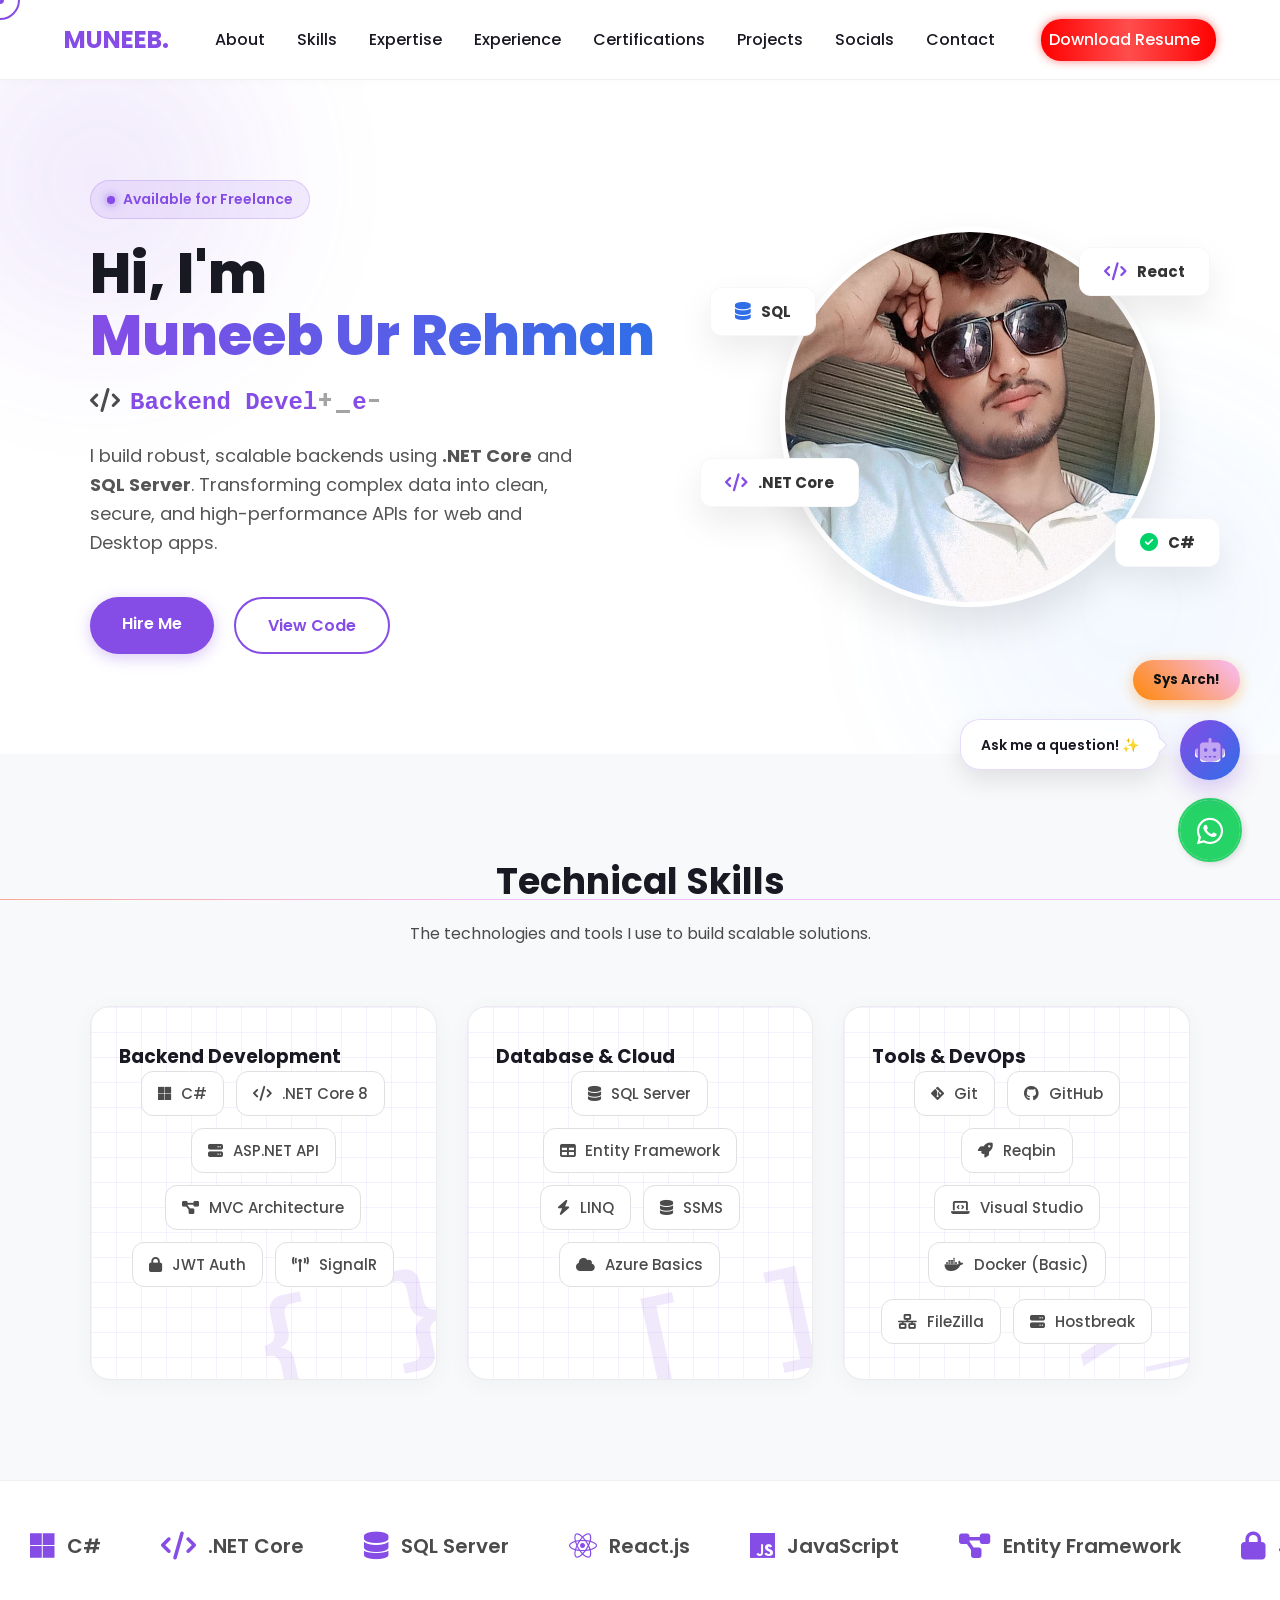
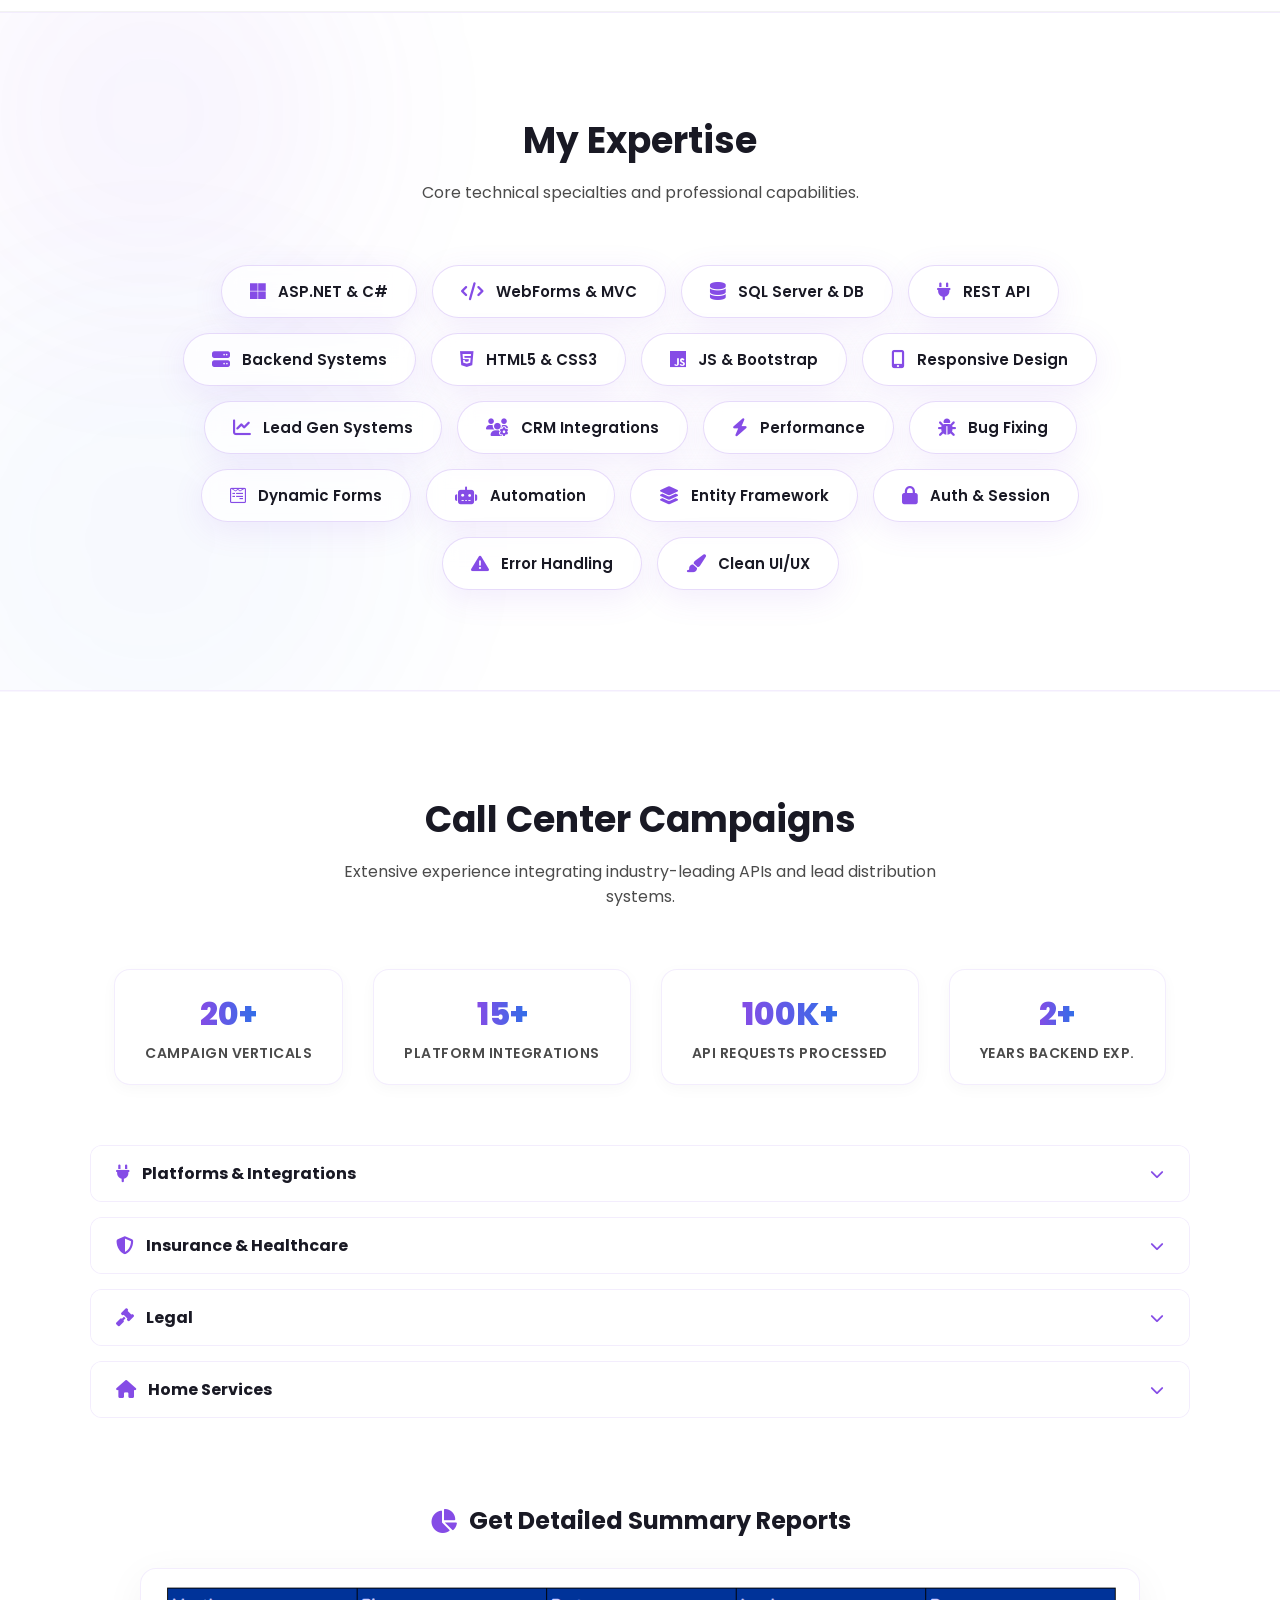
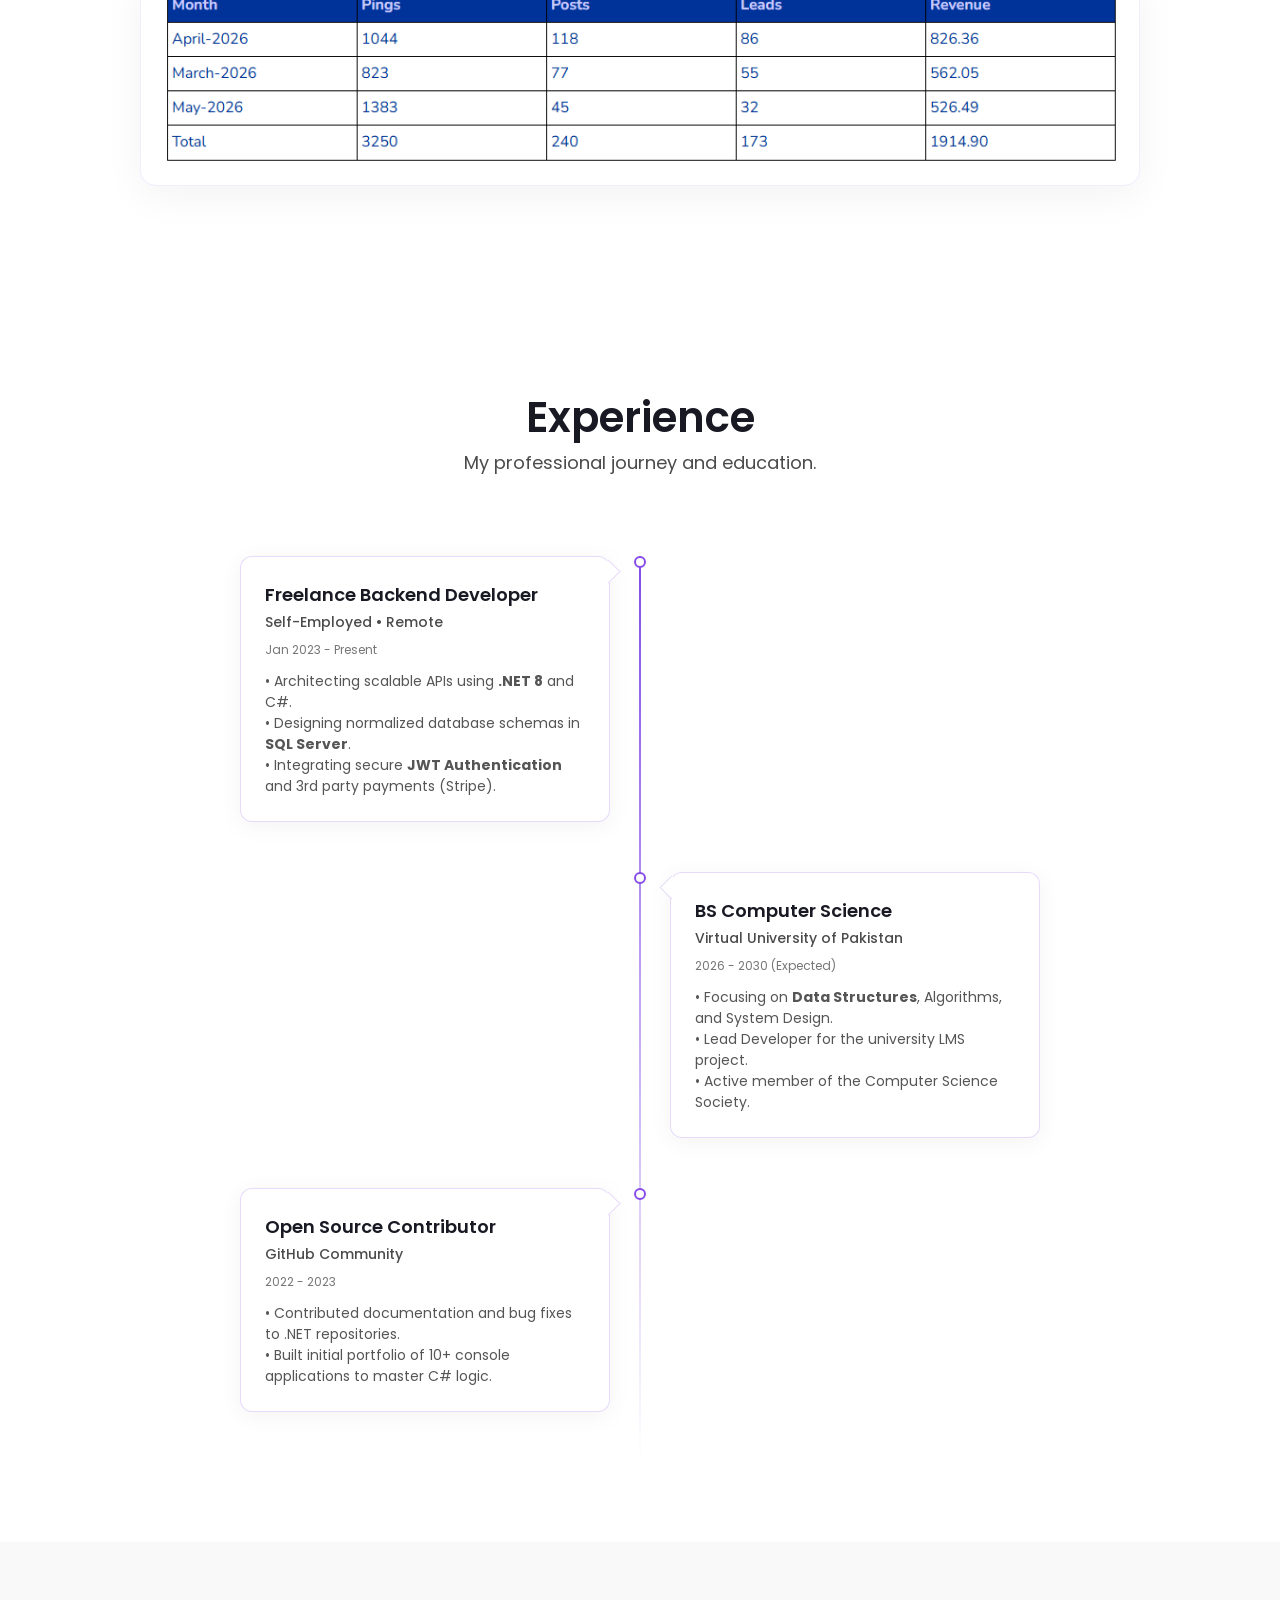
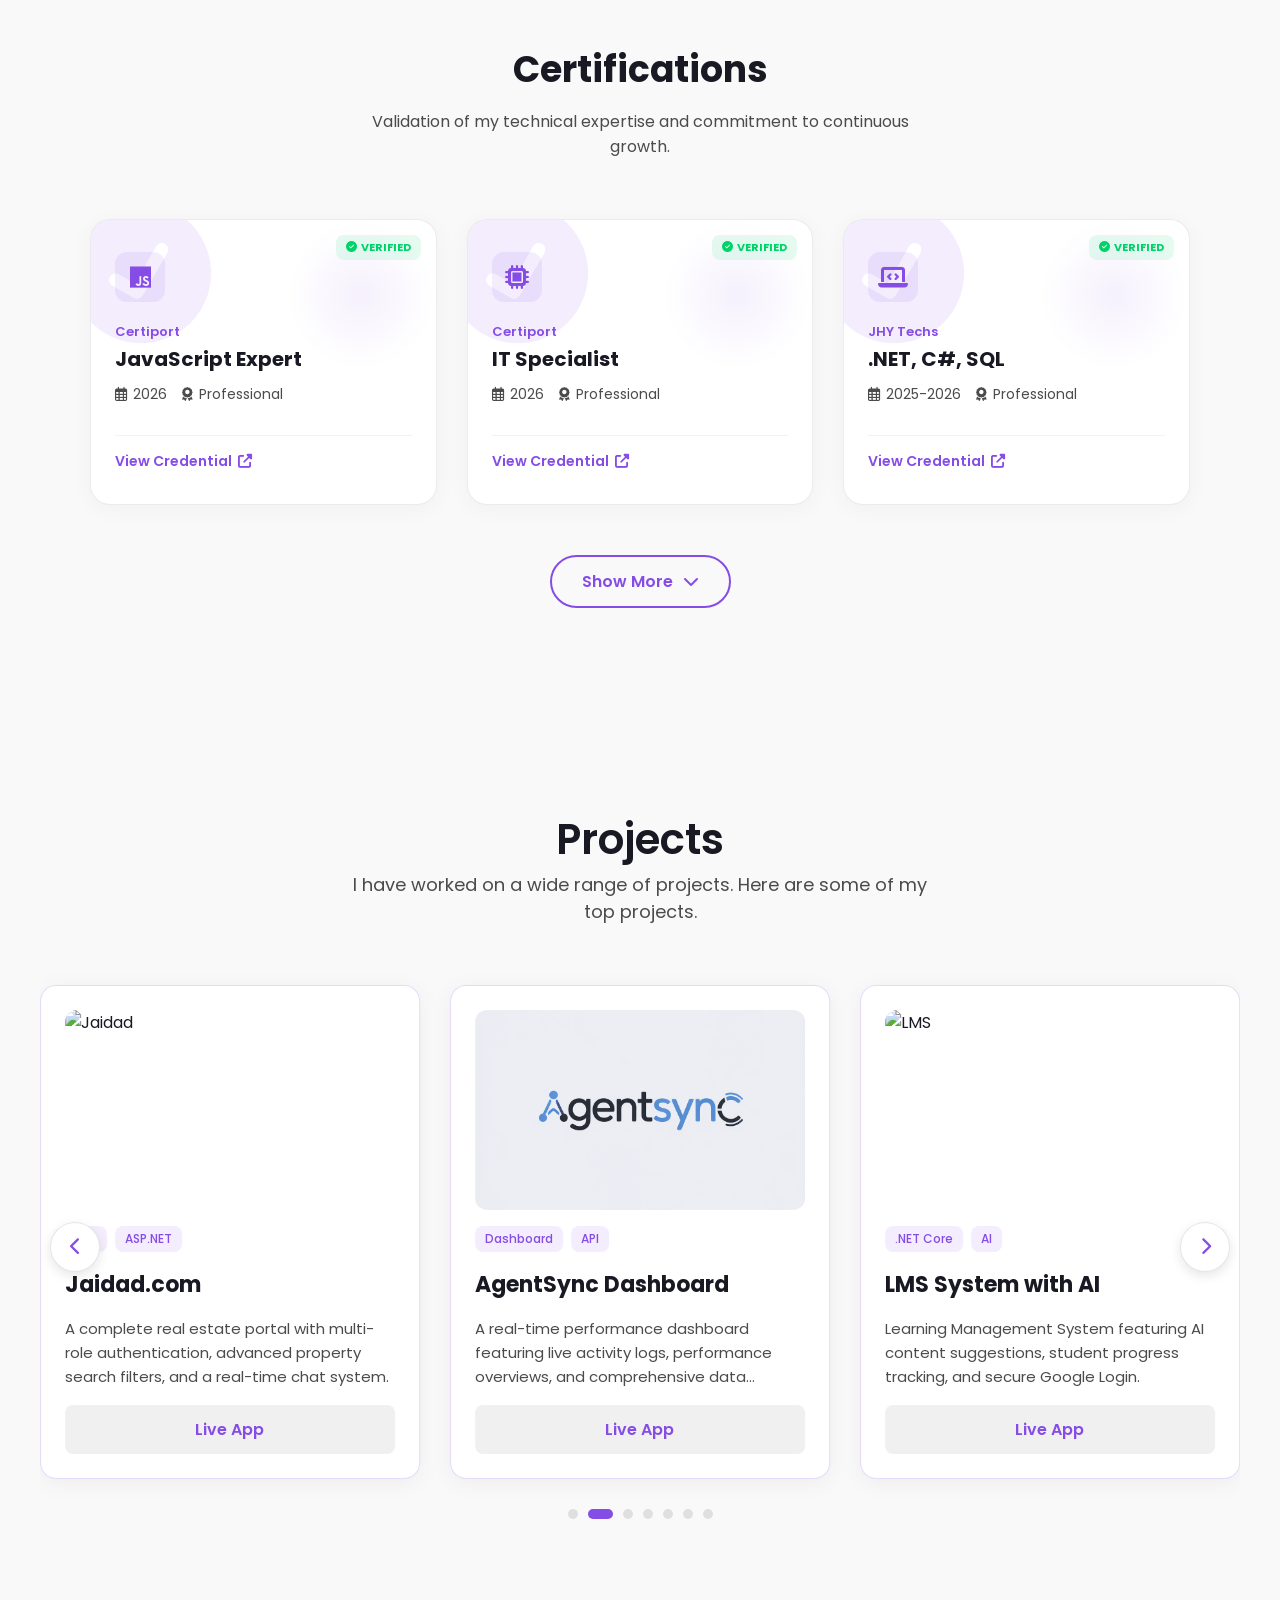
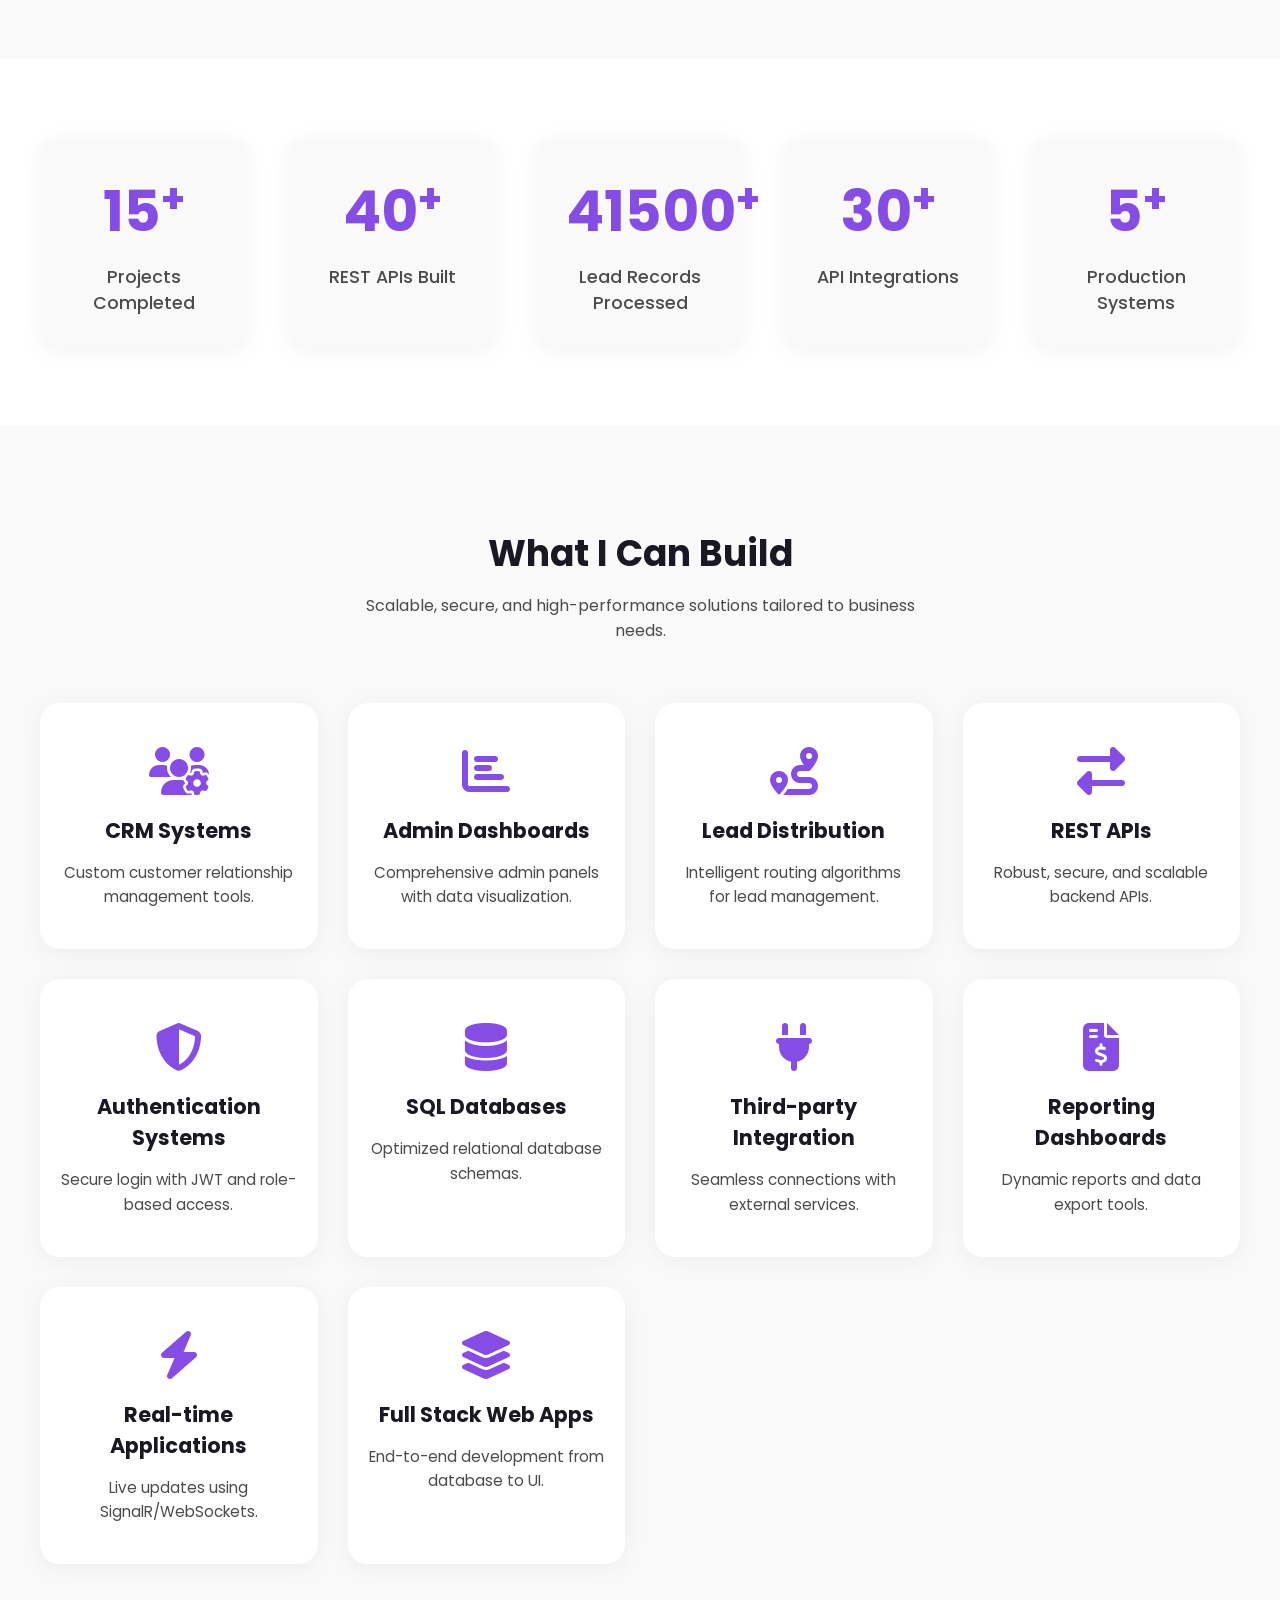
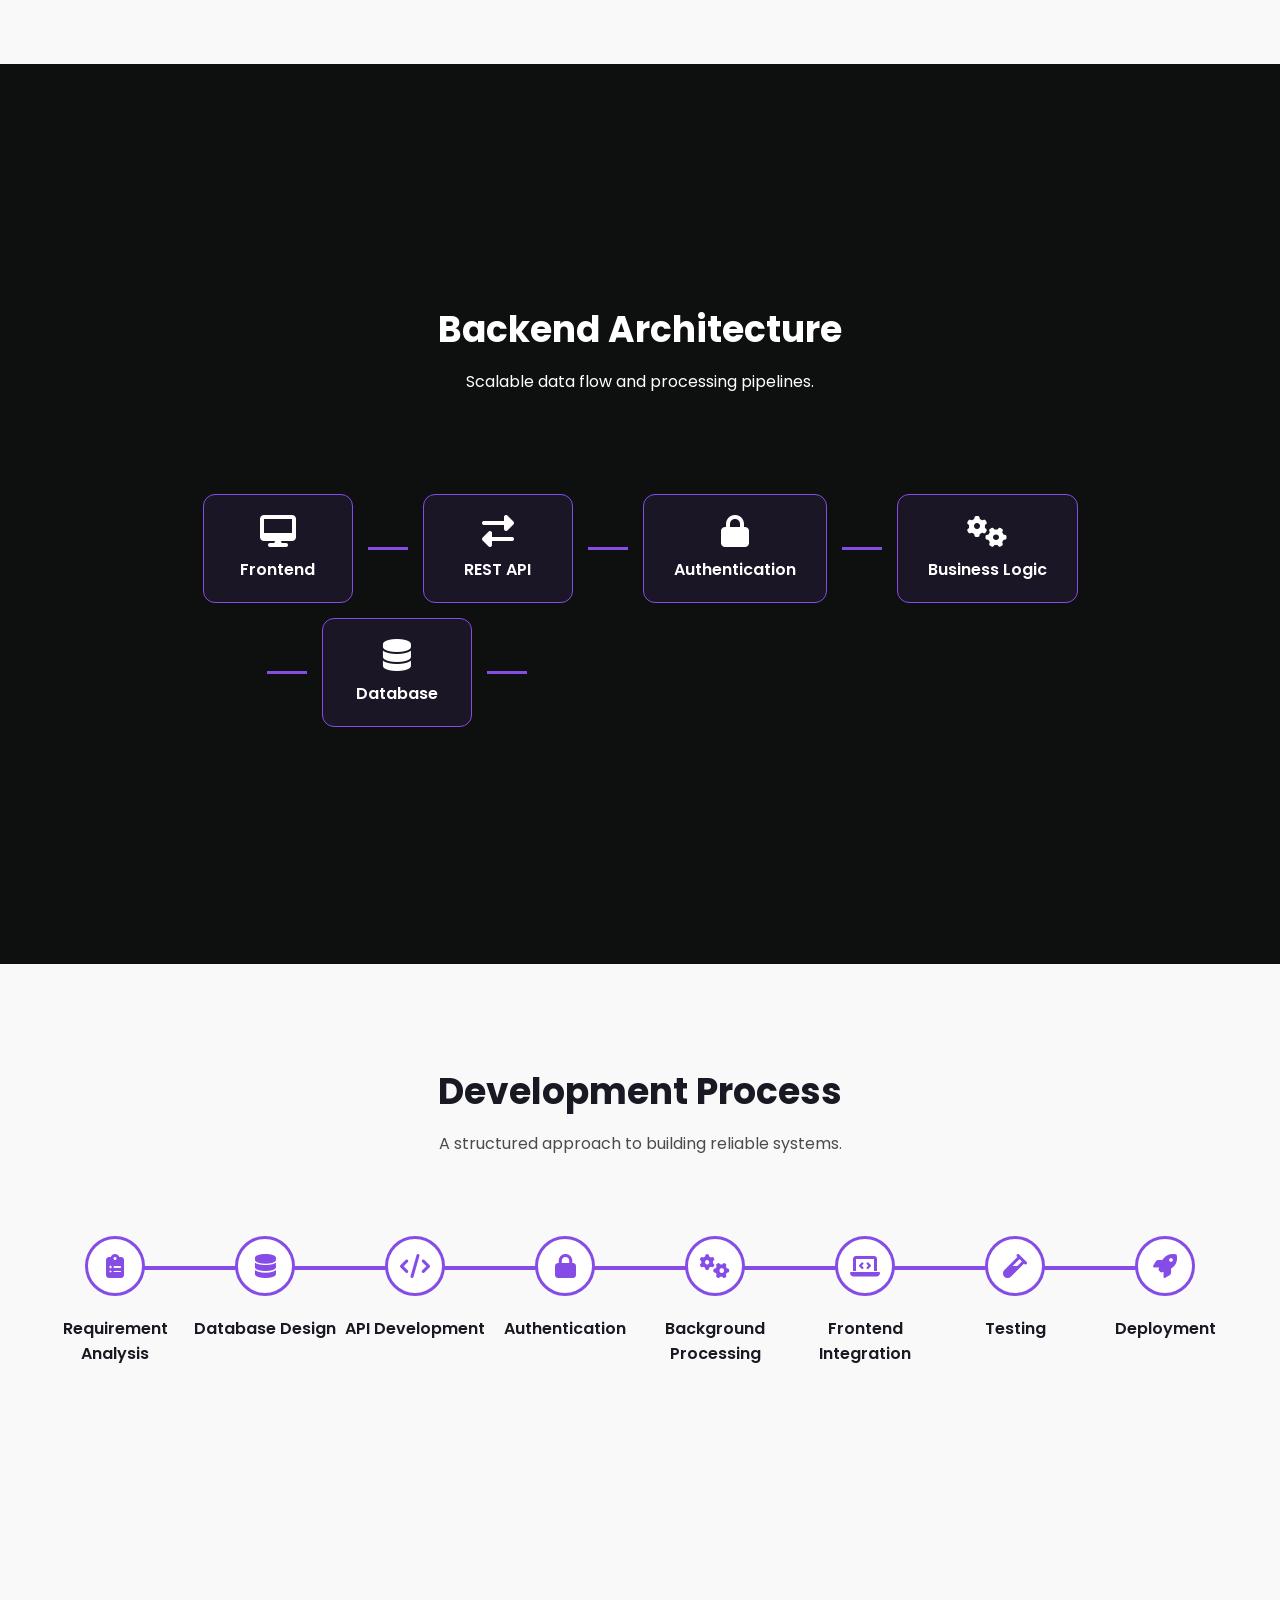
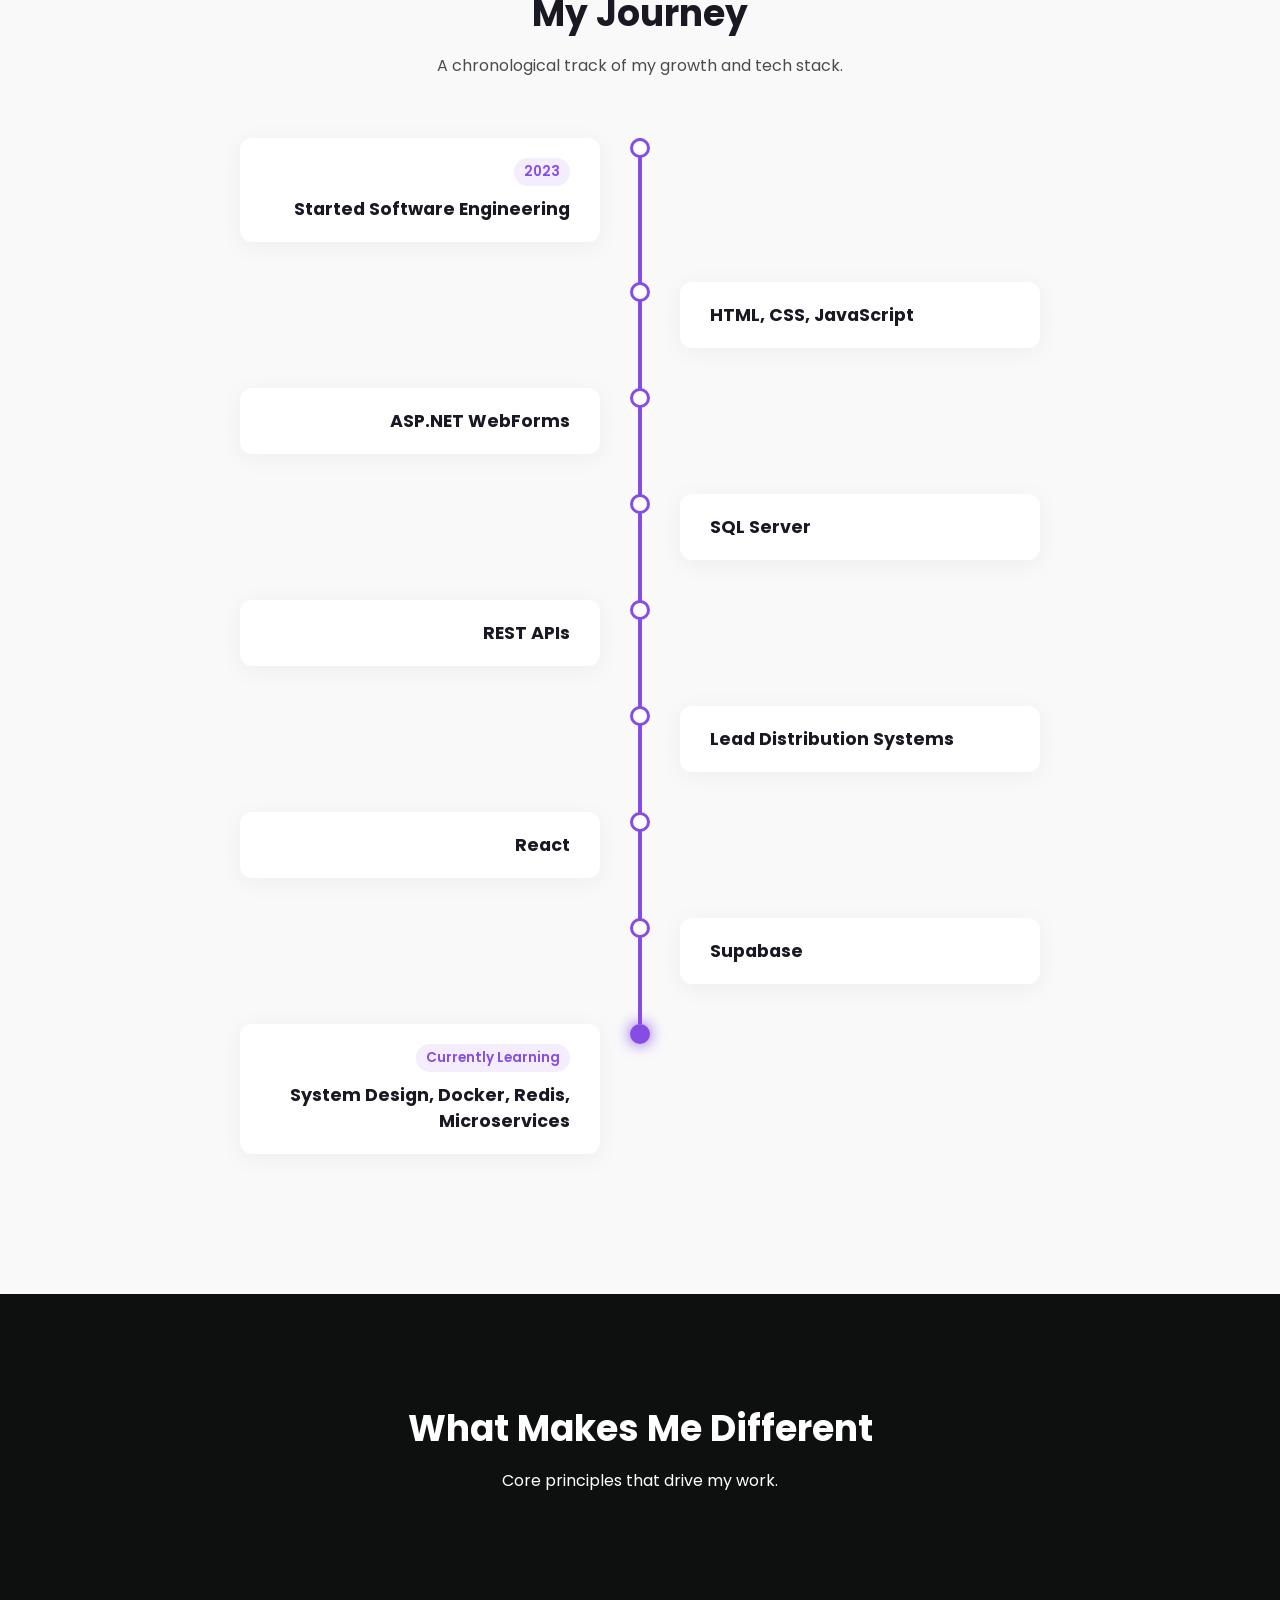
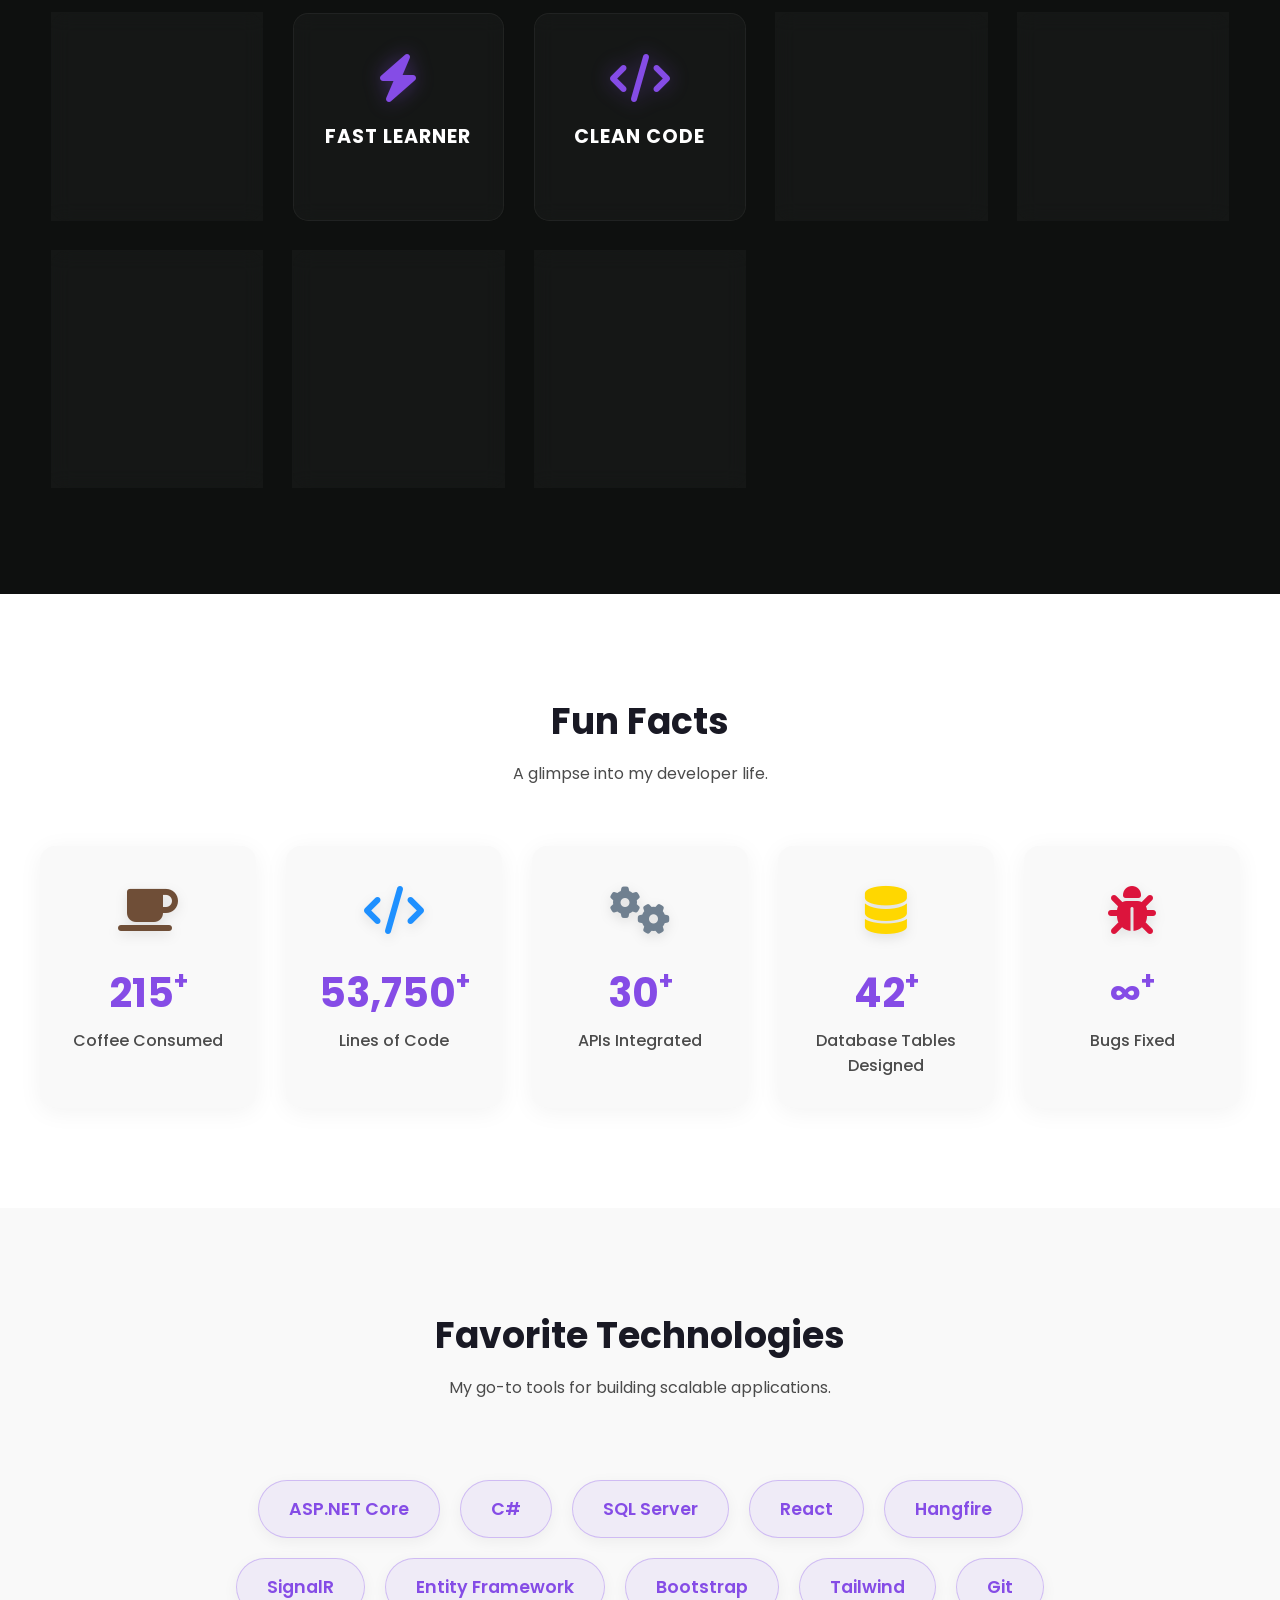
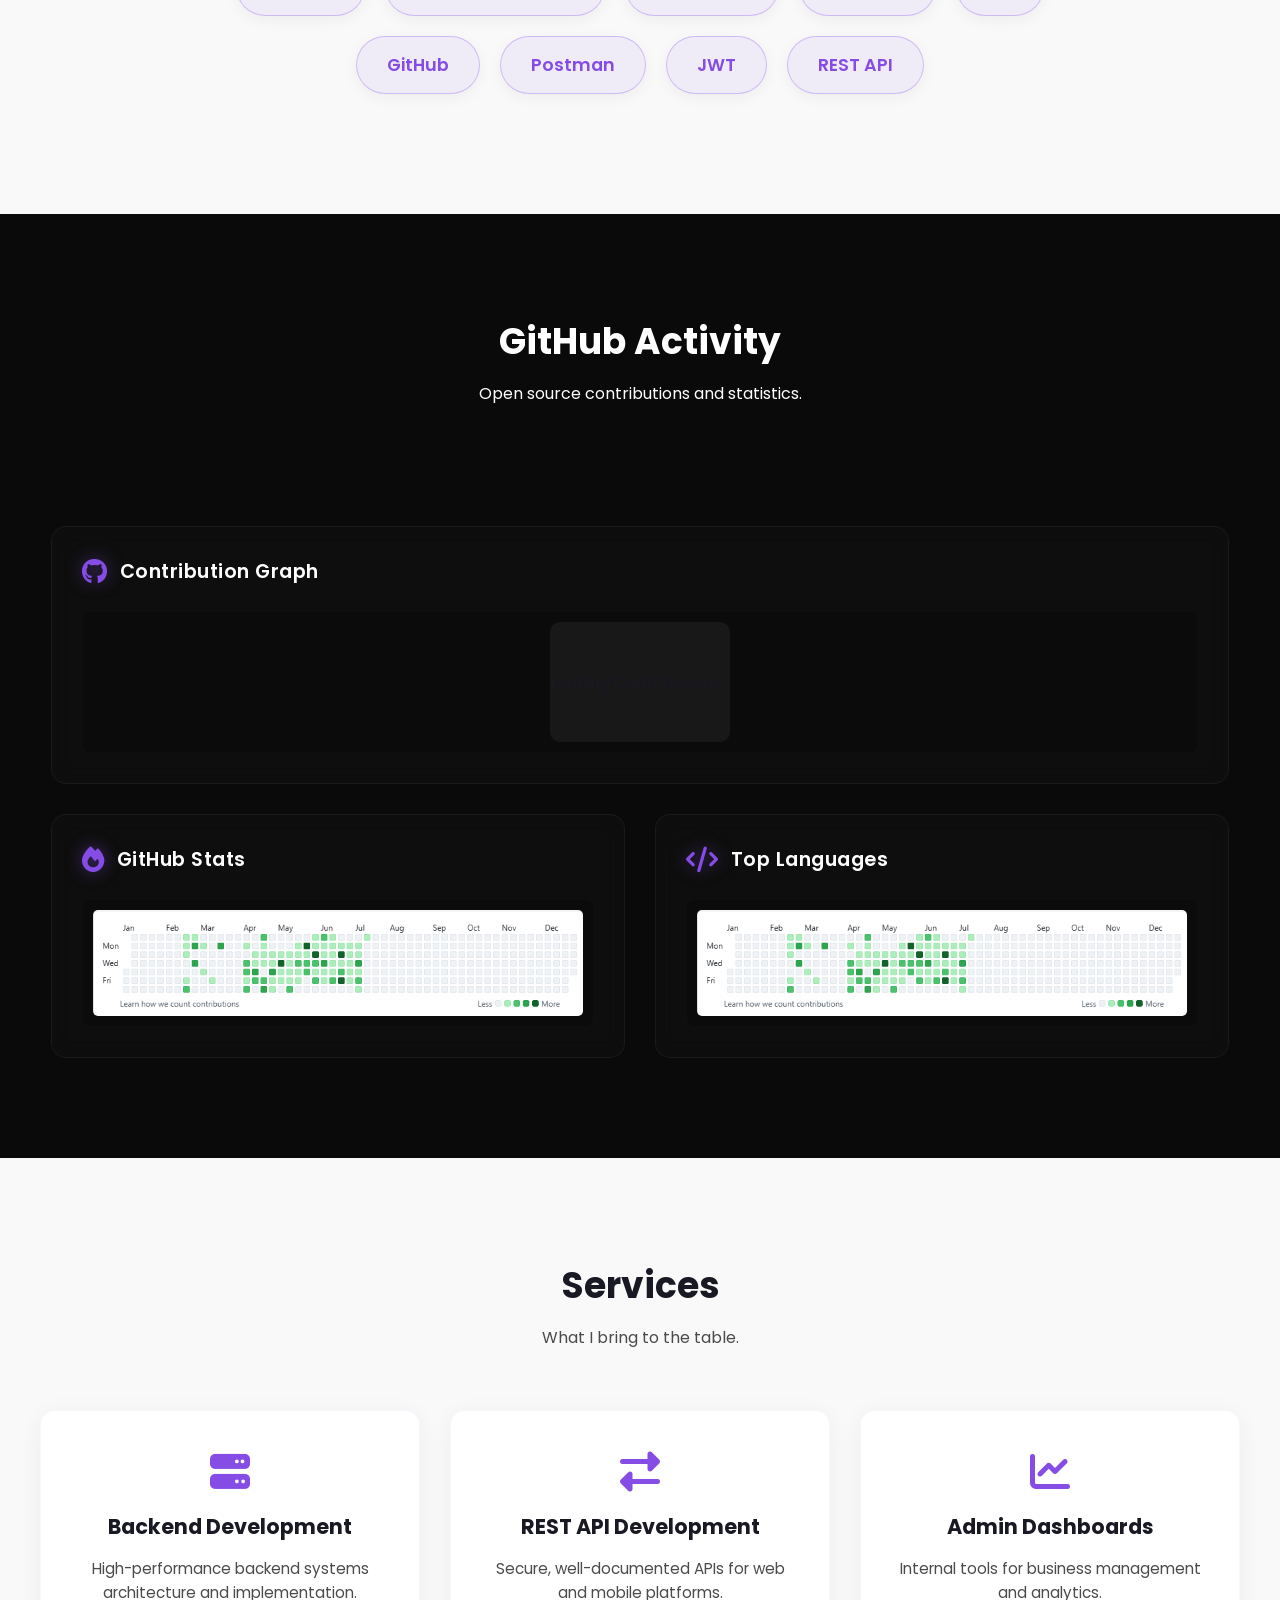
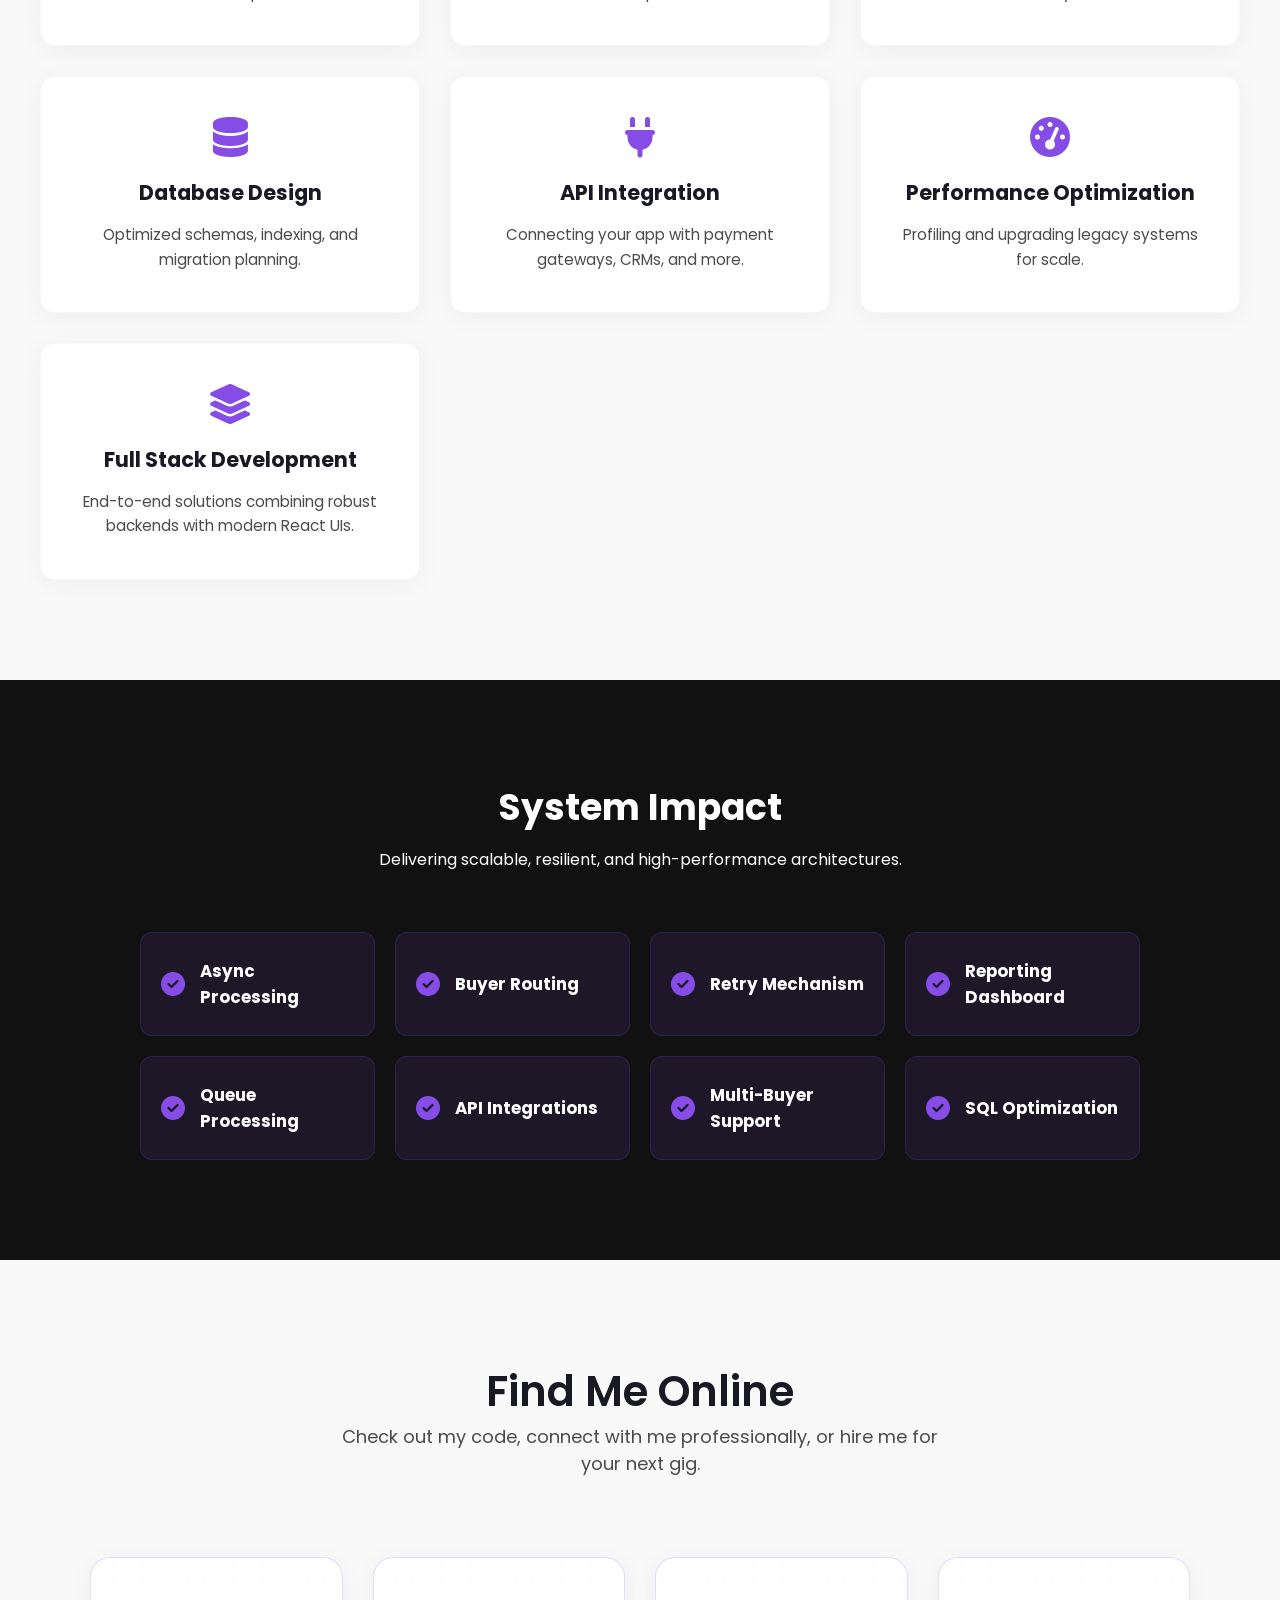
==== commit 5ff5fa88: "feat: add new modular CSS and JS components for expanded site functionality and update z-index in as" ====
--- a/index.html
+++ b/index.html
@@ -12,7 +12,9 @@
     <script src="https://unpkg.com/aos@2.3.1/dist/aos.js"></script>
     <link href="https://fonts.googleapis.com/css2?family=Poppins:wght@300;400;500;600;700&display=swap"
         rel="stylesheet">
+    <script src="https://cdnjs.cloudflare.com/ajax/libs/gsap/3.12.2/gsap.min.js"></script>
     <link rel="stylesheet" href="style.css">
+    <link rel="stylesheet" href="sys-arch.css">
     <link rel="stylesheet" href="marquee.css">
     <link rel="stylesheet" href="progress.css">
     <link rel="stylesheet" href="certifications.css">
@@ -21,9 +23,33 @@
     <link rel="stylesheet" href="whatsapp.css">
     <link rel="stylesheet" href="assistant.css">
     <script defer src="script.js"></script>
+    <script defer src="sys-arch.js"></script>
     <script defer src="carousel.js"></script>
     <script defer src="assistant.js"></script>
+    <link rel="stylesheet" href="https://cdnjs.cloudflare.com/ajax/libs/animate.css/4.1.1/animate.min.css">
 </head>
+<!-- New Premium Sections CSS -->
+<link rel="stylesheet" href="css/featured-project.css">
+<link rel="stylesheet" href="css/numbers.css">
+<link rel="stylesheet" href="css/build.css">
+<link rel="stylesheet" href="css/architecture.css">
+<link rel="stylesheet" href="css/process-timeline.css">
+<link rel="stylesheet" href="css/experience-timeline.css">
+<link rel="stylesheet" href="css/different.css">
+<link rel="stylesheet" href="css/fun-facts.css">
+<link rel="stylesheet" href="css/favorites.css">
+<link rel="stylesheet" href="css/github.css">
+<link rel="stylesheet" href="css/services.css">
+<link rel="stylesheet" href="css/impact.css">
+<!-- New Premium Sections JS -->
+<script defer src="js/animations.js"></script>
+<script defer src="js/featured-project.js"></script>
+<script defer src="js/numbers.js"></script>
+<script defer src="js/architecture.js"></script>
+<script defer src="js/fun-facts.js"></script>
+<script defer src="js/github.js"></script>
+<script defer src="js/process-timeline.js"></script>
+<script defer src="js/experience-timeline.js"></script>
 
 <body>
     <div id="preloader">
@@ -760,6 +786,484 @@
 
     <!-- Find me Online Section  -->
 
+    <!-- PREMIUM SECTION 1: Featured Project -->
+    <!--
+    <div id="featured-project" class="featured-project-section reveal-up">
+        <div class="fp-container">
+            <h2 class="fp-title">Featured Project</h2>
+            <h3 class="fp-project-name">Lead Distribution Platform</h3>
+            <p class="fp-desc">A highly scalable backend system for routing and distributing leads in real-time to the highest bidding buyers with full retry mechanisms.</p>
+            
+            <div class="fp-architecture-flow">
+                <div class="fp-flow-node fade-in-stagger">Client</div>
+                <div class="fp-flow-arrow fade-in-stagger"><i class="fas fa-arrow-down"></i></div>
+                <div class="fp-flow-node fade-in-stagger">REST API</div>
+                <div class="fp-flow-arrow fade-in-stagger"><i class="fas fa-arrow-down"></i></div>
+                <div class="fp-flow-node fade-in-stagger">Save Lead</div>
+                <div class="fp-flow-arrow fade-in-stagger"><i class="fas fa-arrow-down"></i></div>
+                <div class="fp-flow-node fade-in-stagger">Hangfire Queue</div>
+                <div class="fp-flow-arrow fade-in-stagger"><i class="fas fa-arrow-down"></i></div>
+                <div class="fp-flow-node fade-in-stagger">Ping Buyers</div>
+                <div class="fp-flow-arrow fade-in-stagger"><i class="fas fa-arrow-down"></i></div>
+                <div class="fp-flow-node fade-in-stagger">Highest Bid</div>
+                <div class="fp-flow-arrow fade-in-stagger"><i class="fas fa-arrow-down"></i></div>
+                <div class="fp-flow-node fade-in-stagger">Post Lead</div>
+                <div class="fp-flow-arrow fade-in-stagger"><i class="fas fa-arrow-down"></i></div>
+                <div class="fp-flow-node fade-in-stagger">Reports Dashboard</div>
+            </div>
+        </div>
+    </div>
+    -->
+    <!-- PREMIUM SECTION 2: By The Numbers -->
+    <div id="numbers" class="numbers-section reveal-up">
+        <div class="numbers-container">
+            <div class="number-card">
+                <h3 class="count-up" data-target="15">0</h3>
+                <p>Projects Completed</p>
+            </div>
+            <div class="number-card">
+                <h3 class="count-up" data-target="40">0</h3>
+                <p>REST APIs Built</p>
+            </div>
+            <div class="number-card">
+                <h3 class="count-up" data-target="100000">0</h3>
+                <p>Lead Records Processed</p>
+            </div>
+            <div class="number-card">
+                <h3 class="count-up" data-target="30">0</h3>
+                <p>API Integrations</p>
+            </div>
+            <div class="number-card">
+                <h3 class="count-up" data-target="5">0</h3>
+                <p>Production Systems</p>
+            </div>
+        </div>
+    </div>
+    <!-- PREMIUM SECTION 3: What I Can Build -->
+    <div id="build" class="build-section reveal-up">
+        <div class="section-header">
+            <h2 class="section-title">What I Can Build</h2>
+            <p class="section-subtitle">Scalable, secure, and high-performance solutions tailored to business needs.</p>
+        </div>
+        <div class="build-grid">
+            <div class="build-card fade-in-stagger">
+                <i class="fas fa-users-cog"></i>
+                <h3>CRM Systems</h3>
+                <p>Custom customer relationship management tools.</p>
+            </div>
+            <div class="build-card fade-in-stagger">
+                <i class="fas fa-chart-bar"></i>
+                <h3>Admin Dashboards</h3>
+                <p>Comprehensive admin panels with data visualization.</p>
+            </div>
+            <div class="build-card fade-in-stagger">
+                <i class="fas fa-route"></i>
+                <h3>Lead Distribution</h3>
+                <p>Intelligent routing algorithms for lead management.</p>
+            </div>
+            <div class="build-card fade-in-stagger">
+                <i class="fas fa-exchange-alt"></i>
+                <h3>REST APIs</h3>
+                <p>Robust, secure, and scalable backend APIs.</p>
+            </div>
+            <div class="build-card fade-in-stagger">
+                <i class="fas fa-shield-alt"></i>
+                <h3>Authentication Systems</h3>
+                <p>Secure login with JWT and role-based access.</p>
+            </div>
+            <div class="build-card fade-in-stagger">
+                <i class="fas fa-database"></i>
+                <h3>SQL Databases</h3>
+                <p>Optimized relational database schemas.</p>
+            </div>
+            <div class="build-card fade-in-stagger">
+                <i class="fas fa-plug"></i>
+                <h3>Third-party Integration</h3>
+                <p>Seamless connections with external services.</p>
+            </div>
+            <div class="build-card fade-in-stagger">
+                <i class="fas fa-file-invoice-dollar"></i>
+                <h3>Reporting Dashboards</h3>
+                <p>Dynamic reports and data export tools.</p>
+            </div>
+            <div class="build-card fade-in-stagger">
+                <i class="fas fa-bolt"></i>
+                <h3>Real-time Applications</h3>
+                <p>Live updates using SignalR/WebSockets.</p>
+            </div>
+            <div class="build-card fade-in-stagger">
+                <i class="fas fa-layer-group"></i>
+                <h3>Full Stack Web Apps</h3>
+                <p>End-to-end development from database to UI.</p>
+            </div>
+        </div>
+    </div>
+    <!-- PREMIUM SECTION 4: Backend Architecture -->
+    <div id="architecture" class="architecture-section" data-aos="fade-in">
+        <div class="section-header">
+            <h2 class="section-title">Backend Architecture</h2>
+            <p class="section-subtitle">Scalable data flow and processing pipelines.</p>
+        </div>
+        <div class="arch-timeline">
+            <div class="arch-box arch-stagger">
+                <i class="fas fa-desktop"></i>
+                <span>Frontend</span>
+            </div>
+            <div class="arch-line arch-stagger"></div>
+            <div class="arch-box arch-stagger">
+                <i class="fas fa-exchange-alt"></i>
+                <span>REST API</span>
+            </div>
+            <div class="arch-line arch-stagger"></div>
+            <div class="arch-box arch-stagger">
+                <i class="fas fa-lock"></i>
+                <span>Authentication</span>
+            </div>
+            <div class="arch-line arch-stagger"></div>
+            <div class="arch-box arch-stagger">
+                <i class="fas fa-cogs"></i>
+                <span>Business Logic</span>
+            </div>
+            <div class="arch-line arch-stagger"></div>
+            <div class="arch-box arch-stagger">
+                <i class="fas fa-database"></i>
+                <span>Database</span>
+            </div>
+            <div class="arch-line arch-stagger"></div>
+            <div class="arch-box arch-stagger">
+                <i class="fas fa-network-wired"></i>
+                <span>Background Workers</span>
+            </div>
+            <div class="arch-line arch-stagger"></div>
+            <div class="arch-box arch-stagger">
+                <i class="fas fa-cloud"></i>
+                <span>External APIs</span>
+            </div>
+        </div>
+    </div>
+    <!-- PREMIUM SECTION 5: Development Process Timeline -->
+    <div id="process" class="process-section reveal-up">
+        <div class="section-header">
+            <h2 class="section-title">Development Process</h2>
+            <p class="section-subtitle">A structured approach to building reliable systems.</p>
+        </div>
+        <div class="process-timeline">
+            <div class="process-step fade-in-stagger">
+                <div class="step-icon"><i class="fas fa-clipboard-list"></i></div>
+                <h4>Requirement Analysis</h4>
+            </div>
+            <div class="process-step fade-in-stagger">
+                <div class="step-icon"><i class="fas fa-database"></i></div>
+                <h4>Database Design</h4>
+            </div>
+            <div class="process-step fade-in-stagger">
+                <div class="step-icon"><i class="fas fa-code"></i></div>
+                <h4>API Development</h4>
+            </div>
+            <div class="process-step fade-in-stagger">
+                <div class="step-icon"><i class="fas fa-lock"></i></div>
+                <h4>Authentication</h4>
+            </div>
+            <div class="process-step fade-in-stagger">
+                <div class="step-icon"><i class="fas fa-cogs"></i></div>
+                <h4>Background Processing</h4>
+            </div>
+            <div class="process-step fade-in-stagger">
+                <div class="step-icon"><i class="fas fa-laptop-code"></i></div>
+                <h4>Frontend Integration</h4>
+            </div>
+            <div class="process-step fade-in-stagger">
+                <div class="step-icon"><i class="fas fa-vial"></i></div>
+                <h4>Testing</h4>
+            </div>
+            <div class="process-step fade-in-stagger">
+                <div class="step-icon"><i class="fas fa-rocket"></i></div>
+                <h4>Deployment</h4>
+            </div>
+        </div>
+    </div>
+    <!-- PREMIUM SECTION 6: Experience Timeline -->
+    <div id="experience-new" class="experience-new-section reveal-up">
+        <div class="section-header">
+            <h2 class="section-title">My Journey</h2>
+            <p class="section-subtitle">A chronological track of my growth and tech stack.</p>
+        </div>
+        <div class="exp-timeline-container">
+            <div class="exp-step fade-in-stagger">
+                <div class="exp-dot"></div>
+                <div class="exp-content">
+                    <span class="exp-date">2023</span>
+                    <h4>Started Software Engineering</h4>
+                </div>
+            </div>
+            <div class="exp-step fade-in-stagger">
+                <div class="exp-dot"></div>
+                <div class="exp-content">
+                    <h4>HTML, CSS, JavaScript</h4>
+                </div>
+            </div>
+            <div class="exp-step fade-in-stagger">
+                <div class="exp-dot"></div>
+                <div class="exp-content">
+                    <h4>ASP.NET WebForms</h4>
+                </div>
+            </div>
+            <div class="exp-step fade-in-stagger">
+                <div class="exp-dot"></div>
+                <div class="exp-content">
+                    <h4>SQL Server</h4>
+                </div>
+            </div>
+            <div class="exp-step fade-in-stagger">
+                <div class="exp-dot"></div>
+                <div class="exp-content">
+                    <h4>REST APIs</h4>
+                </div>
+            </div>
+            <div class="exp-step fade-in-stagger">
+                <div class="exp-dot"></div>
+                <div class="exp-content">
+                    <h4>Lead Distribution Systems</h4>
+                </div>
+            </div>
+            <div class="exp-step fade-in-stagger">
+                <div class="exp-dot"></div>
+                <div class="exp-content">
+                    <h4>React</h4>
+                </div>
+            </div>
+            <div class="exp-step fade-in-stagger">
+                <div class="exp-dot"></div>
+                <div class="exp-content">
+                    <h4>Supabase</h4>
+                </div>
+            </div>
+            <div class="exp-step fade-in-stagger">
+                <div class="exp-dot current"></div>
+                <div class="exp-content">
+                    <span class="exp-date">Currently Learning</span>
+                    <h4>System Design, Docker, Redis, Microservices</h4>
+                </div>
+            </div>
+        </div>
+    </div>
+    <!-- PREMIUM SECTION 7: What Makes Me Different -->
+    <div id="different" class="different-section" data-aos="fade-in">
+        <div class="section-header">
+            <h2 class="section-title">What Makes Me Different</h2>
+            <p class="section-subtitle">Core principles that drive my work.</p>
+        </div>
+        <div class="different-grid">
+            <div class="diff-card glassmorphism fade-in-stagger">
+                <i class="fas fa-brain"></i>
+                <h3>Problem Solver</h3>
+            </div>
+            <div class="diff-card glassmorphism fade-in-stagger">
+                <i class="fas fa-bolt"></i>
+                <h3>Fast Learner</h3>
+            </div>
+            <div class="diff-card glassmorphism fade-in-stagger">
+                <i class="fas fa-code"></i>
+                <h3>Clean Code</h3>
+            </div>
+            <div class="diff-card glassmorphism fade-in-stagger">
+                <i class="fas fa-server"></i>
+                <h3>Backend Focused</h3>
+            </div>
+            <div class="diff-card glassmorphism fade-in-stagger">
+                <i class="fas fa-database"></i>
+                <h3>Database Optimization</h3>
+            </div>
+            <div class="diff-card glassmorphism fade-in-stagger">
+                <i class="fas fa-plug"></i>
+                <h3>API Integration Expert</h3>
+            </div>
+            <div class="diff-card glassmorphism fade-in-stagger">
+                <i class="fas fa-tachometer-alt"></i>
+                <h3>Performance First</h3>
+            </div>
+            <div class="diff-card glassmorphism fade-in-stagger">
+                <i class="fas fa-project-diagram"></i>
+                <h3>Scalable Architecture</h3>
+            </div>
+        </div>
+    </div>
+    <!-- PREMIUM SECTION 8: Fun Facts -->
+    <div id="fun-facts" class="fun-facts-section reveal-up">
+        <div class="section-header">
+            <h2 class="section-title">Fun Facts</h2>
+            <p class="section-subtitle">A glimpse into my developer life.</p>
+        </div>
+        <div class="facts-grid">
+            <div class="fact-card">
+                <div class="fact-emoji"><i class="fas fa-coffee" style="color: #6F4E37;"></i></div>
+                <h3 class="fun-count" data-target="850">0</h3>
+                <p>Coffee Consumed</p>
+            </div>
+            <div class="fact-card">
+                <div class="fact-emoji"><i class="fas fa-code" style="color: #1E90FF;"></i></div>
+                <h3 class="fun-count" data-target="250000">0</h3>
+                <p>Lines of Code</p>
+            </div>
+            <div class="fact-card">
+                <div class="fact-emoji"><i class="fas fa-cogs" style="color: #708090;"></i></div>
+                <h3 class="fun-count" data-target="30">0</h3>
+                <p>APIs Integrated</p>
+            </div>
+            <div class="fact-card">
+                <div class="fact-emoji"><i class="fas fa-database" style="color: #FFD700;"></i></div>
+                <h3 class="fun-count" data-target="120">0</h3>
+                <p>Database Tables Designed</p>
+            </div>
+            <div class="fact-card">
+                <div class="fact-emoji"><i class="fas fa-bug" style="color: #DC143C;"></i></div>
+                <h3>&infin;</h3>
+                <p>Bugs Fixed</p>
+            </div>
+        </div>
+    </div>
+    <!-- PREMIUM SECTION 9: Favorite Technologies -->
+    <div id="favorites" class="favorites-section reveal-up">
+        <div class="section-header">
+            <h2 class="section-title">Favorite Technologies</h2>
+            <p class="section-subtitle">My go-to tools for building scalable applications.</p>
+        </div>
+        <div class="favorites-cloud">
+            <div class="fav-badge fade-in-stagger float-anim-1">ASP.NET Core</div>
+            <div class="fav-badge fade-in-stagger float-anim-2">C#</div>
+            <div class="fav-badge fade-in-stagger float-anim-3">SQL Server</div>
+            <div class="fav-badge fade-in-stagger float-anim-1">React</div>
+            <div class="fav-badge fade-in-stagger float-anim-2">Hangfire</div>
+            <div class="fav-badge fade-in-stagger float-anim-3">SignalR</div>
+            <div class="fav-badge fade-in-stagger float-anim-1">Entity Framework</div>
+            <div class="fav-badge fade-in-stagger float-anim-2">Bootstrap</div>
+            <div class="fav-badge fade-in-stagger float-anim-3">Tailwind</div>
+            <div class="fav-badge fade-in-stagger float-anim-1">Git</div>
+            <div class="fav-badge fade-in-stagger float-anim-2">GitHub</div>
+            <div class="fav-badge fade-in-stagger float-anim-3">Postman</div>
+            <div class="fav-badge fade-in-stagger float-anim-1">JWT</div>
+            <div class="fav-badge fade-in-stagger float-anim-2">REST API</div>
+        </div>
+    </div>
+    <!-- PREMIUM SECTION 10: GitHub Activity -->
+    <div id="github" class="github-section" data-aos="fade-in">
+        <div class="section-header">
+            <h2 class="section-title">GitHub Activity</h2>
+            <p class="section-subtitle">Open source contributions and statistics.</p>
+        </div>
+        <div class="github-grid">
+            <div class="github-card fade-in-stagger">
+                <h3><i class="fab fa-github"></i> Contribution Graph</h3>
+                <div class="gh-placeholder">
+                    <img src="https://ghchart.rshah.org/854CE6/muneebrehman-17" alt="GitHub Contributions"
+                        onerror="this.style.display='none'; this.nextElementSibling.style.display='flex';"
+                        style="width: 100%; border-radius: 5px;">
+                    <div class="gh-fallback"
+                        style="display:none; height: 120px; align-items:center; justify-content:center; background:rgba(255,255,255,0.05); border-radius: 10px;">
+                        Loading Contributions...
+                    </div>
+                </div>
+            </div>
+            <div class="github-card fade-in-stagger">
+                <h3><i class="fas fa-fire"></i> GitHub Stats</h3>
+                <div class="gh-placeholder">
+                    <img src="gitactivity.png" alt="GitHub Stats" style="width: 100%; border-radius: 5px;">
+                </div>
+            </div>
+            <div class="github-card fade-in-stagger">
+                <h3><i class="fas fa-code"></i> Top Languages</h3>
+                <div class="gh-placeholder">
+                    <img src="gitactivity.png" alt="Top Languages" style="width: 100%; border-radius: 5px;">
+                </div>
+            </div>
+        </div>
+    </div>
+    <!-- PREMIUM SECTION 11: Services -->
+    <div id="services" class="services-section reveal-up">
+        <div class="section-header">
+            <h2 class="section-title">Services</h2>
+            <p class="section-subtitle">What I bring to the table.</p>
+        </div>
+        <div class="services-grid">
+            <div class="service-card fade-in-stagger">
+                <i class="fas fa-server"></i>
+                <h3>Backend Development</h3>
+                <p>High-performance backend systems architecture and implementation.</p>
+            </div>
+            <div class="service-card fade-in-stagger">
+                <i class="fas fa-exchange-alt"></i>
+                <h3>REST API Development</h3>
+                <p>Secure, well-documented APIs for web and mobile platforms.</p>
+            </div>
+            <div class="service-card fade-in-stagger">
+                <i class="fas fa-chart-line"></i>
+                <h3>Admin Dashboards</h3>
+                <p>Internal tools for business management and analytics.</p>
+            </div>
+            <div class="service-card fade-in-stagger">
+                <i class="fas fa-database"></i>
+                <h3>Database Design</h3>
+                <p>Optimized schemas, indexing, and migration planning.</p>
+            </div>
+            <div class="service-card fade-in-stagger">
+                <i class="fas fa-plug"></i>
+                <h3>API Integration</h3>
+                <p>Connecting your app with payment gateways, CRMs, and more.</p>
+            </div>
+            <div class="service-card fade-in-stagger">
+                <i class="fas fa-tachometer-alt"></i>
+                <h3>Performance Optimization</h3>
+                <p>Profiling and upgrading legacy systems for scale.</p>
+            </div>
+            <div class="service-card fade-in-stagger">
+                <i class="fas fa-layer-group"></i>
+                <h3>Full Stack Development</h3>
+                <p>End-to-end solutions combining robust backends with modern React UIs.</p>
+            </div>
+        </div>
+    </div>
+    <!-- PREMIUM SECTION 12: Project Impact -->
+    <div id="impact" class="impact-section reveal-up">
+        <div class="section-header">
+            <h2 class="section-title">System Impact</h2>
+            <p class="section-subtitle">Delivering scalable, resilient, and high-performance architectures.</p>
+        </div>
+        <div class="impact-grid">
+            <div class="impact-card fade-in-stagger">
+                <i class="fas fa-check-circle"></i>
+                <h4>Async Processing</h4>
+            </div>
+            <div class="impact-card fade-in-stagger">
+                <i class="fas fa-check-circle"></i>
+                <h4>Buyer Routing</h4>
+            </div>
+            <div class="impact-card fade-in-stagger">
+                <i class="fas fa-check-circle"></i>
+                <h4>Retry Mechanism</h4>
+            </div>
+            <div class="impact-card fade-in-stagger">
+                <i class="fas fa-check-circle"></i>
+                <h4>Reporting Dashboard</h4>
+            </div>
+            <div class="impact-card fade-in-stagger">
+                <i class="fas fa-check-circle"></i>
+                <h4>Queue Processing</h4>
+            </div>
+            <div class="impact-card fade-in-stagger">
+                <i class="fas fa-check-circle"></i>
+                <h4>API Integrations</h4>
+            </div>
+            <div class="impact-card fade-in-stagger">
+                <i class="fas fa-check-circle"></i>
+                <h4>Multi-Buyer Support</h4>
+            </div>
+            <div class="impact-card fade-in-stagger">
+                <i class="fas fa-check-circle"></i>
+                <h4>SQL Optimization</h4>
+            </div>
+        </div>
+    </div>
+
     <div id="socials" class="socials-section">
         <div class="wrapper-title" data-aos="fade-up">Find Me Online</div>
         <div class="wrapper-desc" data-aos="fade-up" data-aos-delay="100">
@@ -950,6 +1454,12 @@
             <span class="hint-text">Ask me a question! ✨</span>
             <div class="hint-arrow"></div>
         </div>
+
+        <!-- Sys Arch Button -->
+        <button class="sys-arch-btn" id="sysArchBtn" aria-label="System Architecture">
+            Sys Arch!
+        </button>
+
         <button class="assistant-btn" id="assistantToggle" aria-label="Ask Muneeb">
             <div class="bot-icon-container">
                 <i class="fas fa-robot"></i>
@@ -958,6 +1468,39 @@
         </button>
     </div>
 
+    <!-- Sys Arch Overlay -->
+    <div class="sys-arch-overlay" id="sysArchOverlay">
+        <svg class="sys-arch-transition" viewBox="0 0 100 100" preserveAspectRatio="none">
+            <defs>
+                <linearGradient id="arch-grad" x1="0" y1="0" x2="99" y2="99" gradientUnits="userSpaceOnUse">
+                    <stop offset="0.2" stop-color="rgb(255, 135, 9)" />
+                    <stop offset="0.7" stop-color="rgb(247, 189, 248)" />
+                </linearGradient>
+            </defs>
+            <path class="arch-path" stroke="url(#arch-grad)" fill="url(#arch-grad)" stroke-width="2px"
+                vector-effect="non-scaling-stroke" d="M 0 100 V 100 Q 50 100 100 100 V 100 z" />
+        </svg>
+        <div class="sys-arch-content">
+            <div class="arch-flow">
+                <div class="arch-node">Client</div>
+                <div class="arch-arrow">▼</div>
+                <div class="arch-node">REST API</div>
+                <div class="arch-arrow">▼</div>
+                <div class="arch-node">Save Lead</div>
+                <div class="arch-arrow">▼</div>
+                <div class="arch-node">Hangfire Queue</div>
+                <div class="arch-arrow">▼</div>
+                <div class="arch-node">Ping Buyers</div>
+                <div class="arch-arrow">▼</div>
+                <div class="arch-node">Highest Bid</div>
+                <div class="arch-arrow">▼</div>
+                <div class="arch-node">Post Lead</div>
+                <div class="arch-arrow">▼</div>
+                <div class="arch-node">Reports Dashboard</div>
+            </div>
+        </div>
+    </div>
+
 </body>
 
 </html>
--- a/style.css
+++ b/style.css
@@ -1811,4 +1811,4 @@
     opacity: 1;
     width: 24px;
     transform: scale(1);
-}+}
--- a/sys-arch.css
+++ b/sys-arch.css
@@ -0,0 +1,93 @@
+/* Sys Arch Animation Overlay */
+.sys-arch-overlay {
+    position: fixed;
+    top: 0;
+    left: 0;
+    width: 100vw;
+    height: 100vh;
+    z-index: 10000;
+    pointer-events: none;
+    display: flex;
+    justify-content: center;
+    align-items: center;
+    background: transparent;
+}
+
+.sys-arch-overlay.active {
+    pointer-events: all;
+}
+
+.sys-arch-transition {
+    position: absolute;
+    left: 0;
+    top: 0;
+    width: 100%;
+    height: 100%;
+    z-index: 10001;
+    pointer-events: none;
+}
+
+.sys-arch-content {
+    width: 100%;
+    cursor: pointer;
+    position: relative;
+    z-index: 10002;
+    opacity: 0;
+    transform: translateY(20px);
+    transition: all 0.5s ease;
+    color: #fffce1;
+    text-align: center;
+    font-family: 'Poppins', sans-serif;
+    pointer-events: none;
+}
+
+.sys-arch-overlay.active .sys-arch-content {
+    width: 100%;
+    cursor: pointer;
+    opacity: 1;
+    transform: translateY(0);
+    pointer-events: all;
+    transition-delay: 0.8s;
+}
+
+.arch-flow {
+    display: flex;
+    flex-direction: column;
+    align-items: center;
+    gap: 15px;
+    font-size: 1.5rem;
+    font-weight: 600;
+    text-shadow: 0 0 10px rgba(255,135,9, 0.5);
+    cursor: pointer;
+}
+
+.arch-arrow {
+    color: rgb(255, 135, 9);
+    font-size: 1.2rem;
+}
+
+/* Sys Arch Button */
+.sys-arch-btn {
+    position: absolute;
+    bottom: 80px; 
+    right: 0;
+    background: linear-gradient(45deg, rgb(255, 135, 9), rgb(247, 189, 248));
+    color: #0e100f;
+    border: none;
+    padding: 10px 20px;
+    border-radius: 30px;
+    font-weight: 700;
+    box-shadow: 0 4px 15px rgba(255, 135, 9, 0.4);
+    cursor: pointer;
+    transform: scale(1);
+    transition: transform 0.2s ease, box-shadow 0.2s ease;
+    white-space: nowrap;
+    z-index: 999;
+    pointer-events: auto;
+}
+
+.sys-arch-btn:hover {
+    transform: scale(1.05);
+    box-shadow: 0 6px 20px rgba(255, 135, 9, 0.6);
+}
+
--- a/assistant.css
+++ b/assistant.css
@@ -3,7 +3,7 @@
     position: fixed;
     bottom: 120px; /* Distance above whatsapp */
     right: 40px;
-    z-index: 2147483647;
+    z-index: 2147483640;
     display: flex;
     flex-direction: column;
     align-items: flex-end;
--- a/css/featured-project.css
+++ b/css/featured-project.css
@@ -0,0 +1,136 @@
+/* css/featured-project.css */
+.featured-project-section {
+    padding: 100px 20px;
+    background: #111;
+    display: flex;
+    flex-direction: column;
+    align-items: center;
+    text-align: center;
+    position: relative;
+    overflow: hidden;
+}
+
+.fp-container {
+    max-width: 1000px;
+    width: 100%;
+    z-index: 2;
+}
+
+.fp-title {
+    font-size: 1rem;
+    text-transform: uppercase;
+    color: var(--primary-color);
+    letter-spacing: 2px;
+    margin-bottom: 10px;
+}
+
+.fp-project-name {
+    font-size: 2.5rem;
+    font-weight: 700;
+    margin-bottom: 20px;
+    background: linear-gradient(to right, #fff, #aaa);
+    -webkit-background-clip: text;
+    -webkit-text-fill-color: transparent;
+}
+
+.fp-desc {
+    font-size: 1.1rem;
+    color: #ccc;
+    max-width: 600px;
+    margin: 0 auto 30px auto;
+    line-height: 1.6;
+}
+
+.fp-badges {
+    display: flex;
+    flex-wrap: wrap;
+    justify-content: center;
+    gap: 10px;
+    margin-bottom: 40px;
+}
+
+.fp-badge {
+    padding: 8px 15px;
+    background: rgba(133, 76, 230, 0.1);
+    border: 1px solid rgba(133, 76, 230, 0.3);
+    border-radius: 20px;
+    font-size: 0.9rem;
+    color: #fff;
+    transition: all 0.3s ease;
+}
+
+.fp-badge:hover {
+    background: rgba(133, 76, 230, 0.3);
+    transform: translateY(-3px);
+}
+
+.fp-architecture-flow {
+    display: flex;
+    flex-direction: column;
+    align-items: center;
+    gap: 15px;
+    margin-bottom: 50px;
+    background: rgba(255, 255, 255, 0.02);
+    padding: 40px;
+    border-radius: 20px;
+    border: 1px solid rgba(255, 255, 255, 0.05);
+}
+
+.fp-flow-node {
+    padding: 10px 25px;
+    background: rgba(133, 76, 230, 0.15);
+    border: 1px solid var(--primary-color);
+    border-radius: 8px;
+    color: #fff;
+    font-weight: 600;
+    min-width: 200px;
+    transition: all 0.3s ease;
+    opacity: 0; transition: all 0.3s ease;
+    transform: translateY(20px);
+}
+
+.fp-flow-node:hover {
+    background: var(--primary-color);
+    box-shadow: 0 0 15px var(--primary-color);
+    transform: scale(1.05);
+}
+
+.fp-flow-arrow {
+    color: var(--primary-color);
+    font-size: 1.2rem;
+    opacity: 0; transition: all 0.3s ease;
+}
+
+.fp-cta-btn {
+    padding: 15px 30px;
+    background: var(--primary-color);
+    color: #fff;
+    border: none;
+    border-radius: 30px;
+    font-size: 1.1rem;
+    font-weight: 600;
+    cursor: pointer;
+    transition: all 0.3s ease;
+    text-decoration: none;
+    display: inline-block;
+}
+
+.fp-cta-btn:hover {
+    background: #6a3bc2;
+    transform: translateY(-5px);
+    box-shadow: 0 10px 20px rgba(133, 76, 230, 0.4);
+}
+
+/* Base animations for Intersection Observer */
+.reveal-up {
+    opacity: 0; transition: all 0.3s ease;
+    transform: translateY(40px);
+    transition: all 0.8s cubic-bezier(0.5, 0, 0, 1);
+}
+
+.reveal-up.active {
+    opacity: 1;
+    transform: translateY(0);
+}
+
+.fp-flow-node.active, .fp-flow-arrow.active { opacity: 1; transform: translateY(0); }
--- a/css/numbers.css
+++ b/css/numbers.css
@@ -0,0 +1,48 @@
+/* css/numbers.css */
+.numbers-section {
+    padding: 80px 20px;
+    background: var(--card-color);
+}
+
+.numbers-container {
+    max-width: 1200px;
+    margin: 0 auto;
+    display: flex;
+    flex-wrap: wrap;
+    justify-content: center;
+    gap: 40px;
+}
+
+.number-card {
+    flex: 1;
+    min-width: 180px;
+    text-align: center;
+    padding: 30px;
+    background: var(--bg-color);
+    border-radius: 15px;
+    box-shadow: var(--shadow);
+    transition: transform 0.3s ease;
+}
+
+.number-card:hover {
+    transform: translateY(-10px);
+}
+
+.number-card h3 {
+    font-size: 3.5rem;
+    color: var(--primary-color);
+    margin-bottom: 10px;
+    font-weight: 700;
+}
+
+.number-card h3::after {
+    content: '+';
+    font-size: 2.5rem;
+    vertical-align: top;
+}
+
+.number-card p {
+    font-size: 1.1rem;
+    color: var(--text-secondary);
+    font-weight: 500;
+}
--- a/css/build.css
+++ b/css/build.css
@@ -0,0 +1,56 @@
+/* css/build.css */
+.build-section {
+    padding: 100px 20px;
+    background: var(--bg-color);
+    text-align: center;
+}
+
+.build-grid {
+    max-width: 1200px;
+    margin: 40px auto 0 auto;
+    display: grid;
+    grid-template-columns: repeat(auto-fit, minmax(250px, 1fr));
+    gap: 30px;
+}
+
+.build-card {
+    background: var(--card-color);
+    padding: 40px 20px;
+    border-radius: 20px;
+    box-shadow: var(--shadow);
+    border-top: 4px solid transparent;
+    transition: all 0.3s ease;
+    opacity: 0;
+    transform: translateY(20px);
+}
+
+.build-card:hover {
+    transform: translateY(-10px);
+    border-top: 4px solid var(--primary-color);
+    box-shadow: 0 15px 30px rgba(133, 76, 230, 0.1);
+}
+
+.build-card i {
+    font-size: 3rem;
+    color: var(--primary-color);
+    margin-bottom: 20px;
+    transition: transform 0.3s ease;
+}
+
+.build-card:hover i {
+    transform: scale(1.1);
+}
+
+.build-card h3 {
+    font-size: 1.3rem;
+    margin-bottom: 15px;
+    color: var(--text-white);
+}
+
+.build-card p {
+    font-size: 0.95rem;
+    color: var(--text-secondary);
+    line-height: 1.6;
+}
+
+.build-card.active { opacity: 1; transform: translateY(0); }
--- a/css/architecture.css
+++ b/css/architecture.css
@@ -0,0 +1,78 @@
+/* css/architecture.css */
+.architecture-section {
+    padding: 100px 20px;
+    background: #0e100f;
+    text-align: center;
+    min-height: 100vh;
+    display: flex;
+    flex-direction: column;
+    justify-content: center;
+}
+
+.arch-timeline {
+    max-width: 900px;
+    margin: 40px auto 0;
+    display: flex;
+    flex-wrap: wrap;
+    justify-content: center;
+    align-items: center;
+    gap: 15px;
+}
+
+.arch-box {
+    background: rgba(133, 76, 230, 0.1);
+    border: 1px solid var(--primary-color);
+    padding: 20px 30px;
+    border-radius: 12px;
+    display: flex;
+    flex-direction: column;
+    align-items: center;
+    gap: 10px;
+    min-width: 150px;
+    transition: all 0.3s ease;
+    opacity: 0;
+    transform: scale(0.8);
+}
+
+.arch-box:hover {
+    background: var(--primary-color);
+    transform: scale(1.1) !important; /* overrides JS transform */
+    box-shadow: 0 0 20px var(--primary-color);
+}
+
+.arch-box i {
+    font-size: 2rem;
+    color: #fff;
+}
+
+.arch-box span {
+    color: #fff;
+    font-weight: 600;
+    font-size: 1rem;
+}
+
+.arch-line {
+    width: 40px;
+    height: 3px;
+    background: var(--primary-color);
+    opacity: 0;
+    transform: scaleX(0);
+    transform-origin: left;
+    transition: all 0.5s ease;
+}
+
+/* For mobile responsive layout */
+@media (max-width: 768px) {
+    .arch-timeline {
+        flex-direction: column;
+    }
+    .arch-line {
+        width: 3px;
+        height: 40px;
+        transform: scaleY(0);
+        transform-origin: top;
+    }
+}
+
+.architecture-section .section-title, .architecture-section .section-subtitle { color: #fff; }
+
--- a/css/process-timeline.css
+++ b/css/process-timeline.css
@@ -0,0 +1,123 @@
+/* css/process-timeline.css */
+.process-section {
+    padding: 100px 20px;
+    background: var(--bg-color);
+    text-align: center;
+}
+
+.process-timeline {
+    max-width: 1200px;
+    margin: 60px auto 0;
+    display: flex;
+    justify-content: space-between;
+    position: relative;
+    overflow-x: auto;
+    padding: 20px 0;
+    scrollbar-width: thin;
+    scrollbar-color: var(--primary-color) var(--bg-color);
+}
+
+.process-timeline::-webkit-scrollbar {
+    height: 6px;
+}
+.process-timeline::-webkit-scrollbar-thumb {
+    background-color: var(--primary-color);
+    border-radius: 10px;
+}
+
+.process-step {
+    flex: 1;
+    min-width: 150px;
+    display: flex;
+    flex-direction: column;
+    align-items: center;
+    position: relative;
+    opacity: 0;
+    transform: translateY(20px);
+    transition: all 0.5s ease;
+    transition-delay: var(--delay, 0s);
+}
+
+.process-step.active {
+    opacity: 1;
+    transform: translateY(0);
+}
+
+.process-step::before {
+    content: '';
+    position: absolute;
+    top: 30px;
+    left: 50%;
+    width: 0%;
+    height: 4px;
+    background: var(--primary-color);
+    z-index: 1;
+    transition: width 0.5s ease;
+    transition-delay: calc(var(--delay, 0s) + 0.3s);
+}
+
+.process-step.active::before {
+    width: 100%;
+}
+
+.process-step:last-child::before {
+    display: none;
+}
+
+.step-icon {
+    width: 60px;
+    height: 60px;
+    background: var(--card-color);
+    border: 3px solid var(--primary-color);
+    border-radius: 50%;
+    display: flex;
+    justify-content: center;
+    align-items: center;
+    font-size: 1.5rem;
+    color: var(--primary-color);
+    z-index: 2;
+    margin-bottom: 20px;
+    transition: all 0.3s ease;
+}
+
+.process-step:hover .step-icon {
+    background: var(--primary-color);
+    color: #fff;
+    transform: scale(1.1);
+    box-shadow: 0 0 15px var(--primary-color);
+}
+
+.process-step h4 {
+    font-size: 1rem;
+    color: var(--text-white);
+    font-weight: 600;
+}
+
+@media (max-width: 900px) {
+    .process-timeline {
+        flex-direction: column;
+        align-items: flex-start;
+        padding-left: 20px;
+        overflow: visible;
+    }
+
+    .process-step {
+        flex-direction: row;
+        gap: 20px;
+        margin-bottom: 40px;
+    }
+
+    .process-step::before {
+        top: 60px;
+        left: 28px;
+        width: 4px;
+        height: 0%;
+        transition: height 0.5s ease;
+        transition-delay: calc(var(--delay, 0s) + 0.3s);
+    }
+    
+    .process-step.active::before {
+        height: 100%;
+        width: 4px;
+    }
+}
--- a/css/experience-timeline.css
+++ b/css/experience-timeline.css
@@ -0,0 +1,164 @@
+/* css/experience-timeline.css */
+.experience-new-section {
+    padding: 100px 20px;
+    background: var(--bg-color);
+    text-align: center;
+}
+
+.exp-timeline-container {
+    max-width: 800px;
+    margin: 40px auto 0;
+    position: relative;
+    padding: 0;
+}
+
+/* Remove the static center line */
+.exp-timeline-container::before {
+    display: none;
+}
+
+.exp-step {
+    width: 50%;
+    position: relative;
+    margin-bottom: 0;
+    padding-bottom: 40px; /* Space for the vertical line segment */
+    opacity: 0; /* Wait until active to show */
+    transition: opacity 0.3s ease;
+    transition-delay: var(--delay, 0s);
+}
+
+.exp-step.active {
+    opacity: 1;
+}
+
+/* Left side items (odd) */
+.exp-step:nth-child(odd) {
+    left: 0;
+    text-align: right;
+    padding-right: 40px;
+}
+
+/* Right side items (even) */
+.exp-step:nth-child(even) {
+    left: 50%;
+    text-align: left;
+    padding-left: 40px;
+}
+
+/* The vertical line segment that draws downwards */
+.exp-step::before {
+    content: '';
+    position: absolute;
+    top: 0;
+    width: 4px;
+    height: 0%; /* starts empty */
+    background: var(--primary-color);
+    transition: height 0.4s linear;
+    /* Line draws right after the step appears */
+    transition-delay: calc(var(--delay, 0s) + 0.2s);
+}
+
+.exp-step:nth-child(odd)::before {
+    right: -2px; /* Centered on the boundary */
+}
+
+.exp-step:nth-child(even)::before {
+    left: -2px; /* Centered on the boundary */
+}
+
+/* When active, draw the line to 100% */
+.exp-step.active::before {
+    height: 100%;
+}
+
+.exp-step:last-child::before {
+    display: none;
+}
+
+/* The Dots */
+.exp-dot {
+    position: absolute;
+    top: 0;
+    width: 20px;
+    height: 20px;
+    background: var(--card-color);
+    border: 3px solid var(--primary-color);
+    border-radius: 50%;
+    z-index: 2;
+    transition: all 0.3s ease;
+}
+
+.exp-step:nth-child(odd) .exp-dot {
+    right: -10px;
+}
+
+.exp-step:nth-child(even) .exp-dot {
+    left: -10px;
+}
+
+.exp-dot.current {
+    background: var(--primary-color);
+    box-shadow: 0 0 15px var(--primary-color);
+}
+
+.exp-step:hover .exp-dot {
+    transform: scale(1.3);
+    background: var(--primary-color);
+}
+
+/* Content Box */
+.exp-content {
+    background: var(--card-color);
+    padding: 20px 30px;
+    border-radius: 12px;
+    box-shadow: var(--shadow);
+    transition: box-shadow 0.3s ease;
+    opacity: 0; /* Let Animate.css handle opacity */
+}
+
+.exp-step.active .exp-content {
+    /* Once Animate.css runs, it leaves opacity at 1 */
+    opacity: 1; 
+}
+
+.exp-step:hover .exp-content {
+    box-shadow: 0 10px 20px rgba(133, 76, 230, 0.15);
+}
+
+.exp-date {
+    display: inline-block;
+    padding: 4px 10px;
+    background: rgba(133, 76, 230, 0.1);
+    color: var(--primary-color);
+    border-radius: 20px;
+    font-size: 0.85rem;
+    font-weight: 600;
+    margin-bottom: 10px;
+}
+
+.exp-content h4 {
+    font-size: 1.1rem;
+    color: var(--text-white);
+    margin: 0;
+}
+
+/* Mobile Fallback: Make it left-aligned again */
+@media (max-width: 768px) {
+    .exp-step {
+        width: 100%;
+    }
+    .exp-step:nth-child(odd), .exp-step:nth-child(even) {
+        left: 0;
+        text-align: left;
+        padding-left: 40px;
+        padding-right: 0;
+    }
+    .exp-step:nth-child(odd)::before, .exp-step:nth-child(even)::before {
+        left: 9px; /* Centered under the dot */
+        right: auto;
+    }
+    .exp-step:nth-child(odd) .exp-dot, .exp-step:nth-child(even) .exp-dot {
+        left: 0;
+        right: auto;
+    }
+}
--- a/css/different.css
+++ b/css/different.css
@@ -0,0 +1,86 @@
+/* css/different.css */
+.different-section {
+    padding: 100px 20px;
+    background: url('data:image/svg+xml;utf8,<svg width="100%" height="100%" xmlns="http://www.w3.org/2000/svg"><defs><pattern id="grid" width="40" height="40" patternUnits="userSpaceOnUse"><path d="M 40 0 L 0 0 0 40" fill="none" stroke="rgba(133, 76, 230, 0.05)" stroke-width="1"/></pattern></defs><rect width="100%" height="100%" fill="url(#grid)"/></svg>') #0e100f;
+    text-align: center;
+    min-height: 100vh;
+    display: flex;
+    flex-direction: column;
+    justify-content: center;
+}
+
+/* Fix invisible text on dark background */
+.different-section .section-title,
+.different-section .section-subtitle {
+    color: #ffffff;
+}
+
+.different-grid {
+    max-width: 95%;
+    margin: 60px auto 0;
+    display: grid;
+    grid-template-columns: repeat(auto-fit, minmax(200px, 1fr));
+    gap: 30px;
+}
+
+.diff-card.glassmorphism {
+    background: rgba(255, 255, 255, 0.03);
+    backdrop-filter: blur(10px);
+    -webkit-backdrop-filter: blur(10px);
+    border: 1px solid rgba(255, 255, 255, 0.05);
+    border-radius: 15px;
+    padding: 40px 20px;
+    display: flex;
+    flex-direction: column;
+    align-items: center;
+    gap: 20px;
+    
+    /* Animation base state */
+    opacity: 0;
+    transform: translateY(40px) scale(0.95);
+    transition: all 0.6s cubic-bezier(0.175, 0.885, 0.32, 1.275);
+}
+
+.diff-card.glassmorphism.active {
+    opacity: 1;
+    transform: translateY(0) scale(1);
+}
+
+/* Staggering delays for the cards */
+.diff-card:nth-child(1) { transition-delay: 0.1s; }
+.diff-card:nth-child(2) { transition-delay: 0.2s; }
+.diff-card:nth-child(3) { transition-delay: 0.3s; }
+.diff-card:nth-child(4) { transition-delay: 0.4s; }
+.diff-card:nth-child(5) { transition-delay: 0.5s; }
+.diff-card:nth-child(6) { transition-delay: 0.6s; }
+.diff-card:nth-child(7) { transition-delay: 0.7s; }
+.diff-card:nth-child(8) { transition-delay: 0.8s; }
+
+.glassmorphism:hover {
+    transform: translateY(-10px) scale(1.02) !important; /* Override active state */
+    background: rgba(133, 76, 230, 0.15);
+    border-color: rgba(133, 76, 230, 0.4);
+    box-shadow: 0 15px 35px rgba(0, 0, 0, 0.4), inset 0 0 15px rgba(133, 76, 230, 0.2);
+}
+
+.glassmorphism i {
+    font-size: 3rem;
+    color: var(--primary-color);
+    transition: all 0.4s ease;
+    filter: drop-shadow(0 0 10px rgba(133, 76, 230, 0.4));
+}
+
+.glassmorphism:hover i {
+    transform: scale(1.15) rotate(10deg);
+    color: #fff;
+}
+
+.glassmorphism h3 {
+    color: #fff;
+    font-size: 1.2rem;
+    font-weight: 700;
+    text-transform: uppercase;
+    letter-spacing: 1px;
+    margin: 0;
+}
+
--- a/css/fun-facts.css
+++ b/css/fun-facts.css
@@ -0,0 +1,59 @@
+/* css/fun-facts.css */
+.fun-facts-section {
+    padding: 100px 20px;
+    background: var(--card-color);
+    text-align: center;
+}
+
+.facts-grid {
+    max-width: 1200px;
+    margin: 40px auto 0;
+    display: flex;
+    flex-wrap: wrap;
+    justify-content: center;
+    gap: 30px;
+}
+
+.fact-card {
+    flex: 1;
+    min-width: 200px;
+    background: var(--bg-color);
+    padding: 30px 20px;
+    border-radius: 15px;
+    box-shadow: var(--shadow);
+    transition: transform 0.3s ease, box-shadow 0.3s ease;
+}
+
+.fact-card:hover {
+    transform: translateY(-8px);
+    box-shadow: 0 15px 30px rgba(133, 76, 230, 0.15);
+}
+
+.fact-emoji {
+    font-size: 3rem;
+    margin-bottom: 15px;
+    filter: drop-shadow(0 4px 6px rgba(0,0,0,0.1));
+}
+
+.fact-card h3 {
+    font-size: 2.5rem;
+    color: var(--primary-color);
+    margin-bottom: 5px;
+    font-weight: 700;
+}
+
+.fact-card h3::after {
+    content: '+';
+    font-size: 1.5rem;
+    vertical-align: top;
+}
+
+.fact-card h3:contains('∞')::after {
+    display: none;
+}
+
+.fact-card p {
+    font-size: 1rem;
+    color: var(--text-secondary);
+    font-weight: 500;
+}
--- a/css/favorites.css
+++ b/css/favorites.css
@@ -0,0 +1,59 @@
+/* css/favorites.css */
+.favorites-section {
+    padding: 100px 20px;
+    background: var(--bg-color);
+    text-align: center;
+    overflow: hidden;
+}
+
+.favorites-cloud {
+    max-width: 900px;
+    margin: 40px auto 0;
+    display: flex;
+    flex-wrap: wrap;
+    justify-content: center;
+    gap: 20px;
+    padding: 20px;
+}
+
+.fav-badge {
+    background: rgba(133, 76, 230, 0.08);
+    border: 1px solid rgba(133, 76, 230, 0.3);
+    color: var(--primary-color);
+    padding: 15px 30px;
+    border-radius: 30px;
+    font-size: 1.1rem;
+    font-weight: 600;
+    cursor: default;
+    transition: all 0.3s ease;
+    box-shadow: 0 4px 15px rgba(0,0,0,0.05);
+}
+
+.fav-badge:hover {
+    background: var(--primary-color);
+    color: #fff;
+    transform: scale(1.15) translateY(-5px) !important;
+    box-shadow: 0 10px 25px rgba(133, 76, 230, 0.5);
+    z-index: 10;
+}
+
+/* Floating Animations */
+@keyframes float1 {
+    0% { transform: translateY(0px); }
+    50% { transform: translateY(-10px); }
+    100% { transform: translateY(0px); }
+}
+@keyframes float2 {
+    0% { transform: translateY(0px); }
+    50% { transform: translateY(-15px); }
+    100% { transform: translateY(0px); }
+}
+@keyframes float3 {
+    0% { transform: translateY(0px); }
+    50% { transform: translateY(-8px); }
+    100% { transform: translateY(0px); }
+}
+
+.float-anim-1 { animation: float1 4s ease-in-out infinite; }
+.float-anim-2 { animation: float2 5s ease-in-out infinite; animation-delay: 1s; }
+.float-anim-3 { animation: float3 3.5s ease-in-out infinite; animation-delay: 0.5s; }
--- a/css/github.css
+++ b/css/github.css
@@ -0,0 +1,107 @@
+/* css/github.css */
+.github-section {
+    padding: 100px 20px;
+    background: #0a0a0a; /* Slightly darker to make cards pop */
+    text-align: center;
+    min-height: 100vh;
+    display: flex;
+    flex-direction: column;
+    justify-content: center;
+}
+
+.github-section .section-title, .github-section .section-subtitle { color: #fff; }
+
+.github-grid {
+    max-width: 95%;
+    margin: 60px auto 0;
+    display: grid;
+    grid-template-columns: repeat(2, 1fr);
+    gap: 30px;
+}
+
+.github-card {
+    background: rgba(255, 255, 255, 0.02);
+    backdrop-filter: blur(10px);
+    border: 1px solid rgba(255, 255, 255, 0.05);
+    padding: 30px;
+    border-radius: 15px;
+    text-align: left;
+    
+    /* Animation base state */
+    opacity: 0;
+    transform: translateY(40px) scale(0.95);
+    transition: all 0.6s cubic-bezier(0.175, 0.885, 0.32, 1.275);
+}
+
+/* Make the first card span both columns for the wide contribution graph */
+.github-card:nth-child(1) {
+    grid-column: span 2;
+    transition-delay: 0.1s;
+}
+
+.github-card:nth-child(2) {
+    transition-delay: 0.3s;
+}
+
+.github-card:nth-child(3) {
+    transition-delay: 0.5s;
+}
+
+.github-card.active {
+    opacity: 1;
+    transform: translateY(0) scale(1);
+}
+
+.github-card:hover {
+    transform: translateY(-10px) scale(1.02) !important;
+    background: rgba(133, 76, 230, 0.08);
+    border-color: rgba(133, 76, 230, 0.3);
+    box-shadow: 0 15px 35px rgba(0, 0, 0, 0.5), inset 0 0 20px rgba(133, 76, 230, 0.1);
+}
+
+.github-card h3 {
+    font-size: 1.2rem;
+    color: #fff;
+    margin-bottom: 25px;
+    display: flex;
+    align-items: center;
+    gap: 12px;
+    font-weight: 600;
+    letter-spacing: 0.5px;
+}
+
+.github-card h3 i {
+    color: var(--primary-color);
+    font-size: 1.6rem;
+    filter: drop-shadow(0 0 8px rgba(133, 76, 230, 0.5));
+}
+
+.gh-placeholder {
+    width: 100%;
+    overflow: hidden;
+    display: flex;
+    justify-content: center;
+    align-items: center;
+    border-radius: 8px;
+    background: rgba(0,0,0,0.2);
+    padding: 10px;
+    border: 1px solid rgba(255,255,255,0.02);
+}
+
+.gh-placeholder img {
+    transition: transform 0.4s ease;
+}
+
+.github-card:hover .gh-placeholder img {
+    transform: scale(1.03);
+}
+
+@media (max-width: 800px) {
+    .github-grid {
+        grid-template-columns: 1fr;
+    }
+    .github-card:nth-child(1) {
+        grid-column: span 1;
+    }
+}
+
--- a/css/services.css
+++ b/css/services.css
@@ -0,0 +1,68 @@
+/* css/services.css */
+.services-section {
+    padding: 100px 20px;
+    background: var(--bg-color);
+    text-align: center;
+}
+
+.services-grid {
+    max-width: 1200px;
+    margin: 40px auto 0;
+    display: grid;
+    grid-template-columns: repeat(auto-fit, minmax(300px, 1fr));
+    gap: 30px;
+}
+
+.service-card {
+    background: var(--card-color);
+    padding: 40px 30px;
+    border-radius: 15px;
+    box-shadow: var(--shadow);
+    transition: all 0.3s ease;
+    border: 1px solid rgba(133, 76, 230, 0.05);
+    position: relative;
+    overflow: hidden;
+}
+
+.service-card::before {
+    content: '';
+    position: absolute;
+    top: 0;
+    left: 0;
+    width: 4px;
+    height: 0%;
+    background: var(--primary-color);
+    transition: height 0.3s ease;
+}
+
+.service-card:hover {
+    transform: translateY(-10px);
+    box-shadow: 0 15px 35px rgba(133, 76, 230, 0.1);
+}
+
+.service-card:hover::before {
+    height: 100%;
+}
+
+.service-card i {
+    font-size: 2.5rem;
+    color: var(--primary-color);
+    margin-bottom: 20px;
+    transition: transform 0.3s ease;
+}
+
+.service-card:hover i {
+    transform: rotateY(180deg);
+}
+
+.service-card h3 {
+    font-size: 1.3rem;
+    margin-bottom: 15px;
+    color: var(--text-white);
+}
+
+.service-card p {
+    color: var(--text-secondary);
+    line-height: 1.6;
+    font-size: 0.95rem;
+}
--- a/css/impact.css
+++ b/css/impact.css
@@ -0,0 +1,50 @@
+/* css/impact.css */
+.impact-section {
+    padding: 100px 20px;
+    background: #111;
+    text-align: center;
+}
+
+.impact-grid {
+    max-width: 1000px;
+    margin: 40px auto 0;
+    display: grid;
+    grid-template-columns: repeat(auto-fit, minmax(200px, 1fr));
+    gap: 20px;
+}
+
+.impact-card {
+    background: rgba(133, 76, 230, 0.1);
+    border: 1px solid rgba(133, 76, 230, 0.2);
+    padding: 25px 20px;
+    border-radius: 12px;
+    display: flex;
+    align-items: center;
+    gap: 15px;
+    text-align: left;
+    transition: all 0.3s ease;
+}
+
+.impact-card:hover {
+    background: var(--primary-color);
+    transform: translateX(10px);
+    box-shadow: 0 5px 15px rgba(133, 76, 230, 0.4);
+}
+
+.impact-card i {
+    font-size: 1.5rem;
+    color: var(--primary-color);
+    transition: color 0.3s ease;
+}
+
+.impact-card:hover i {
+    color: #fff;
+}
+
+.impact-card h4 {
+    font-size: 1.05rem;
+    color: #fff;
+    margin: 0;
+}
+
+.impact-section .section-title, .impact-section .section-subtitle { color: #fff; }
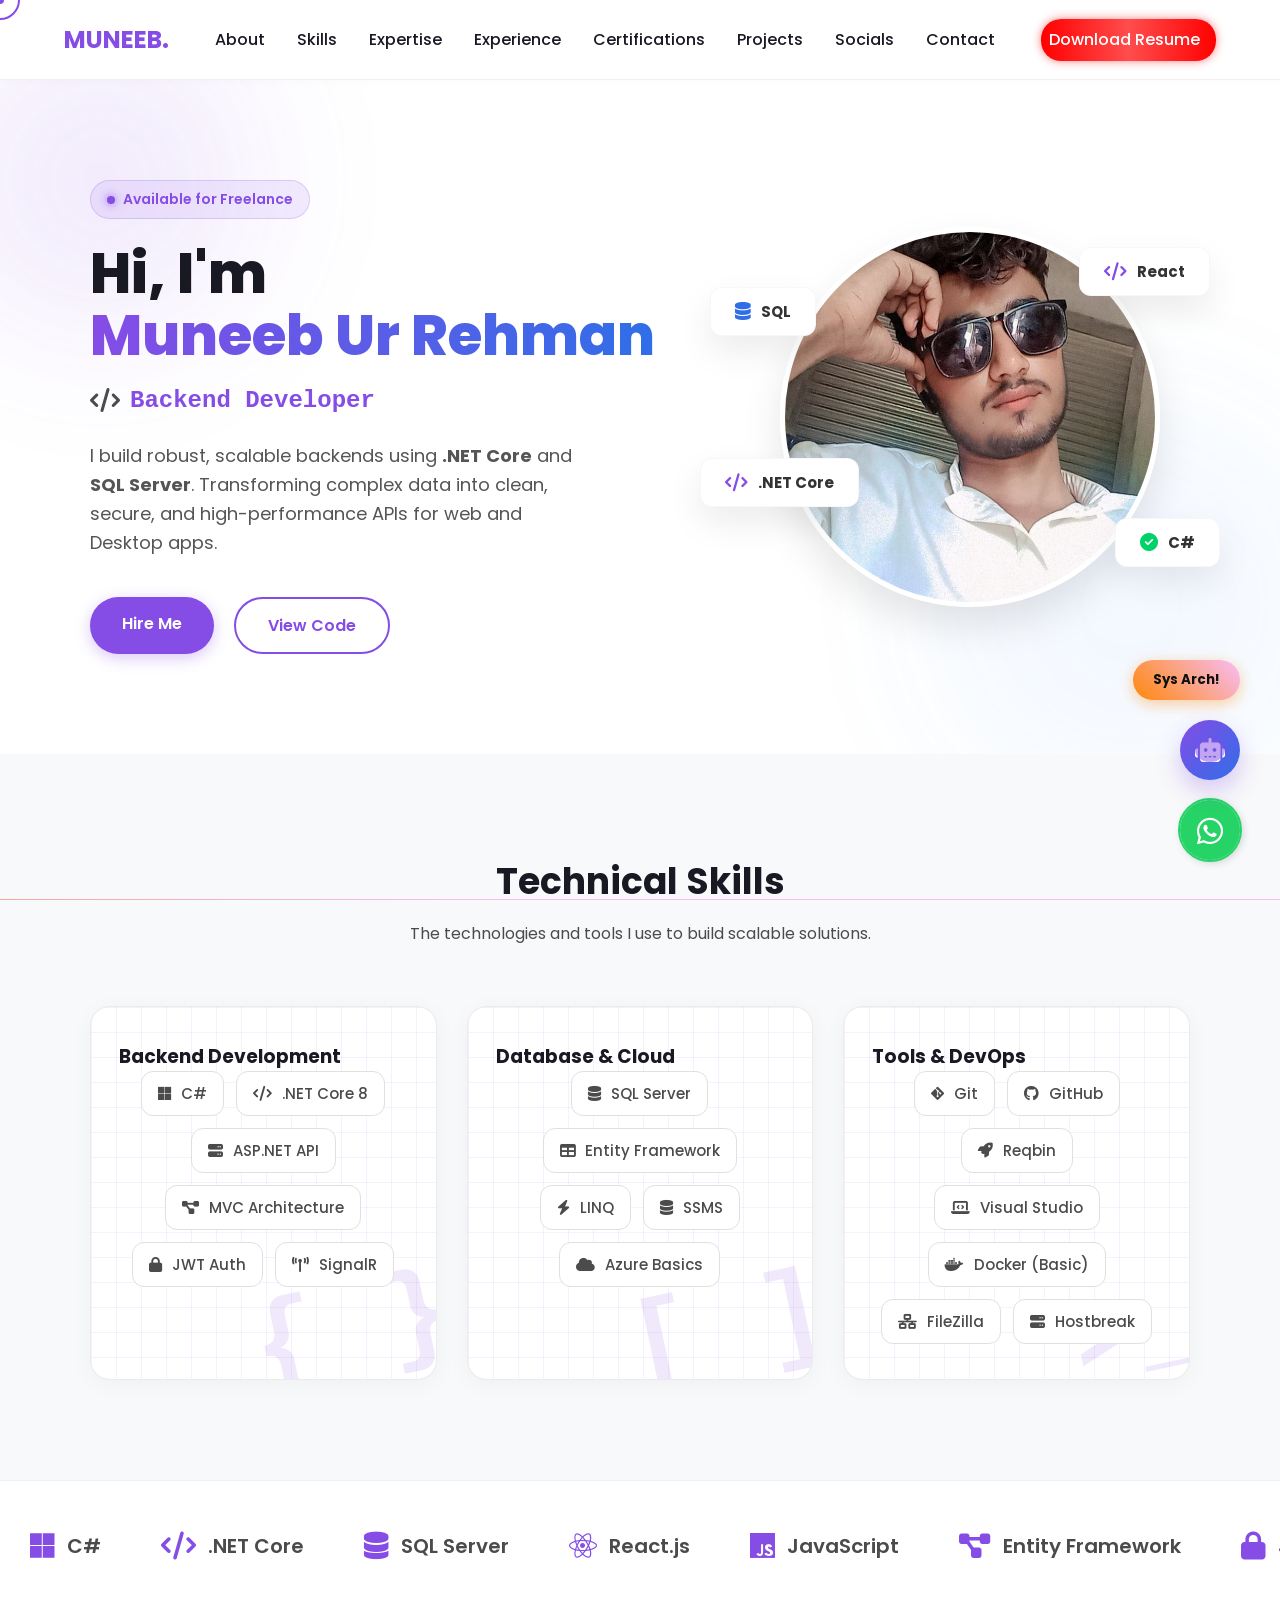
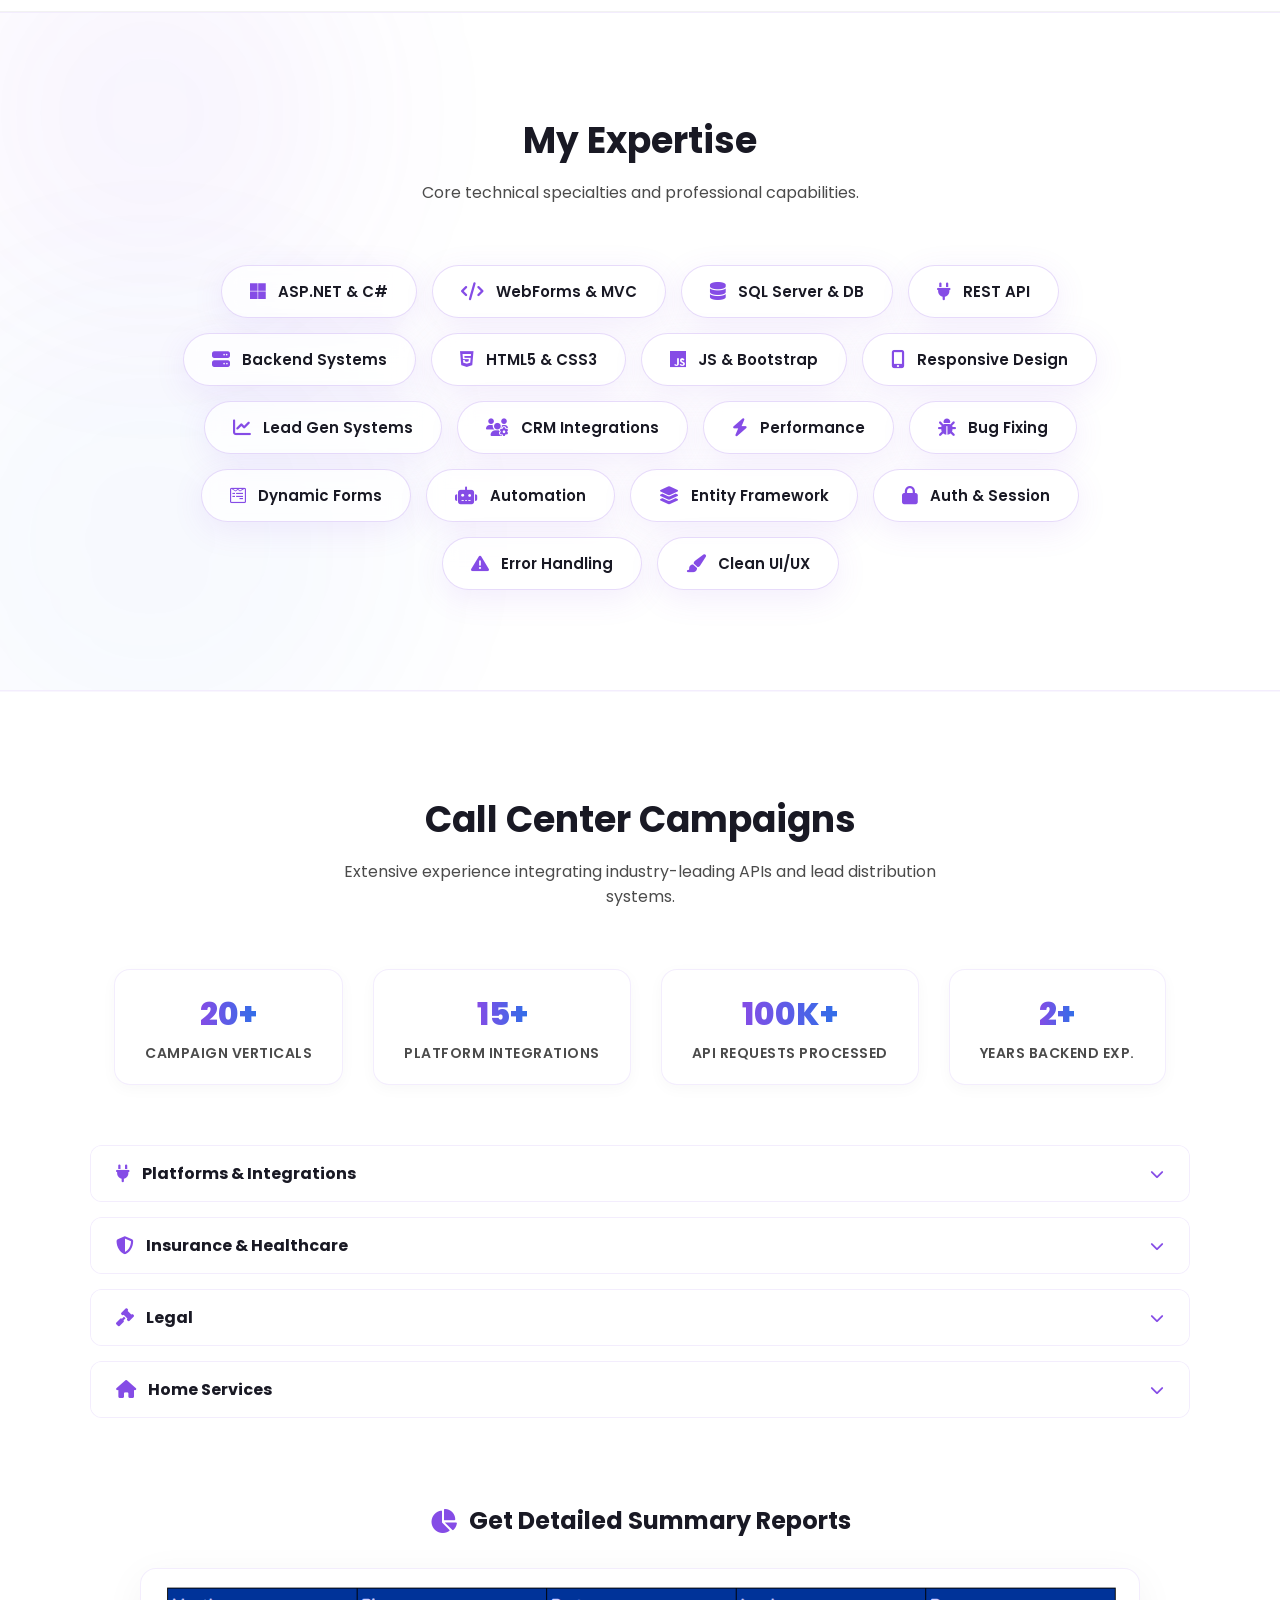
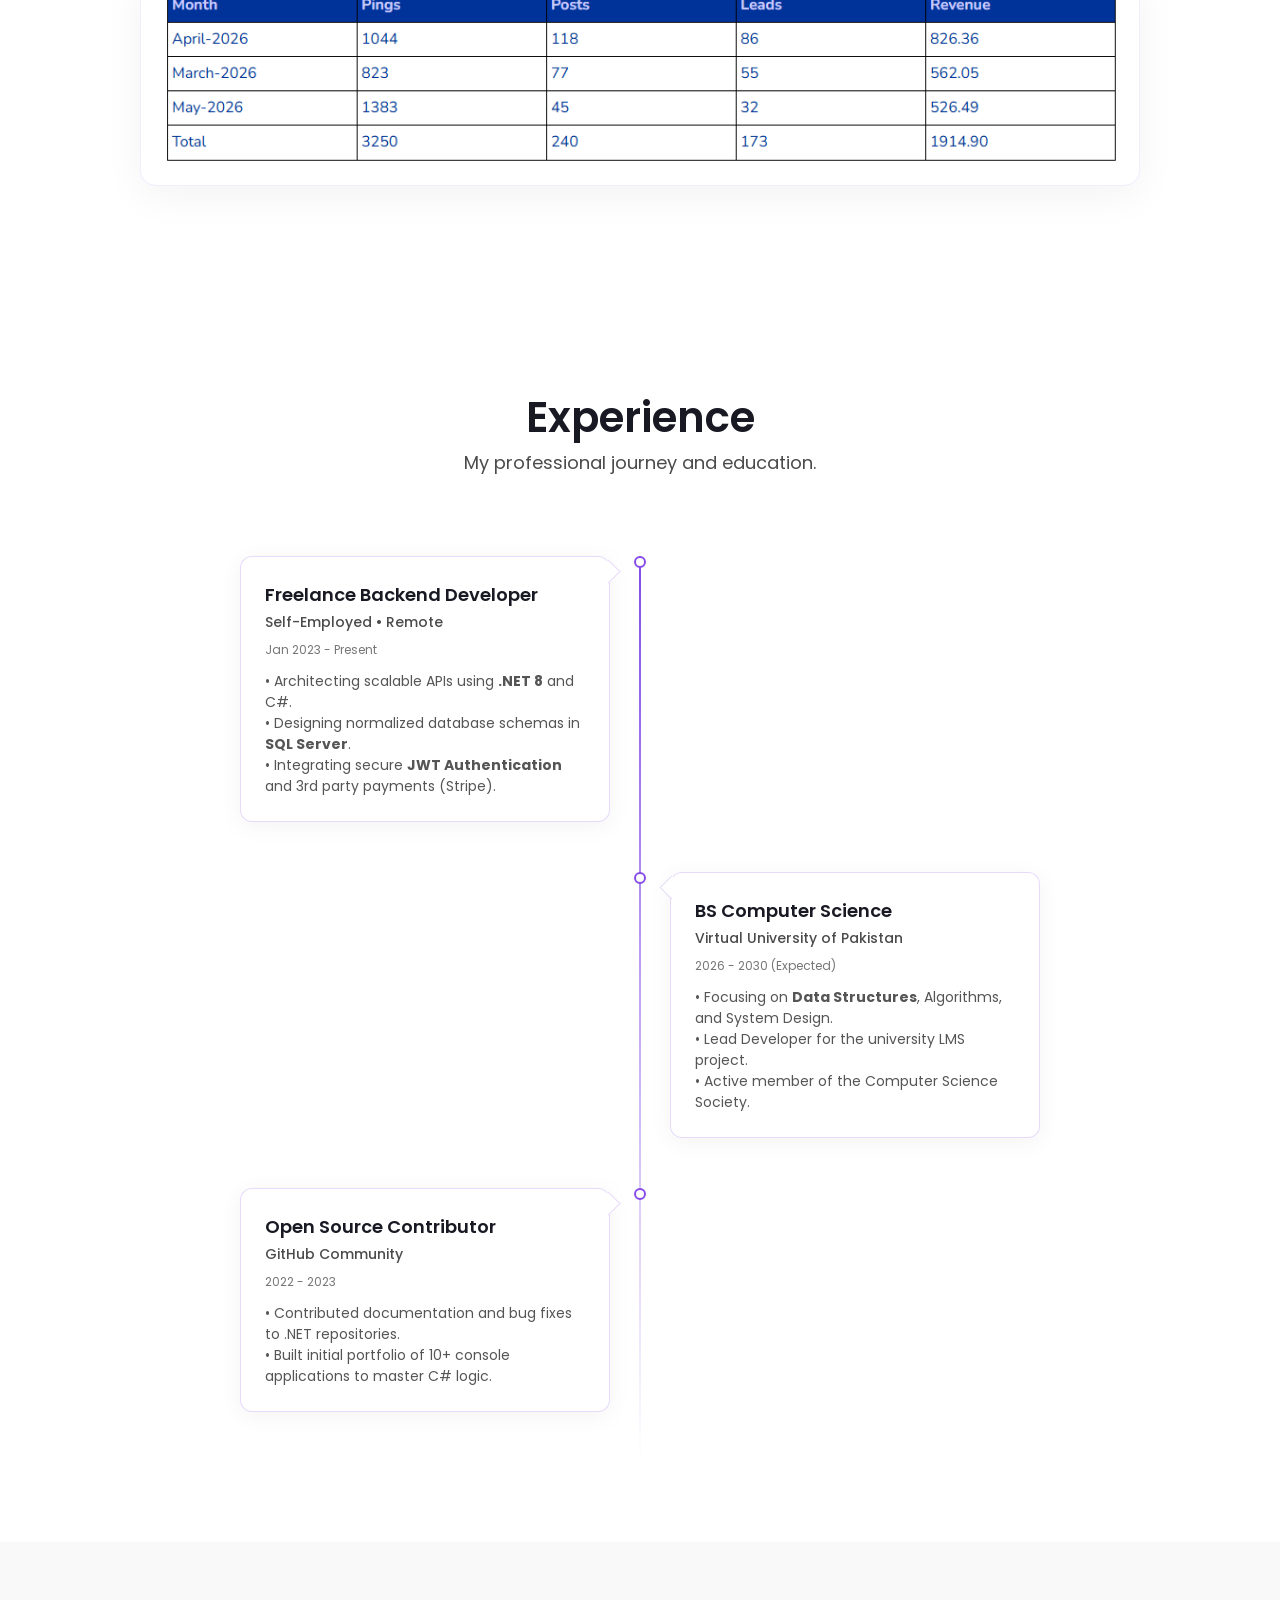
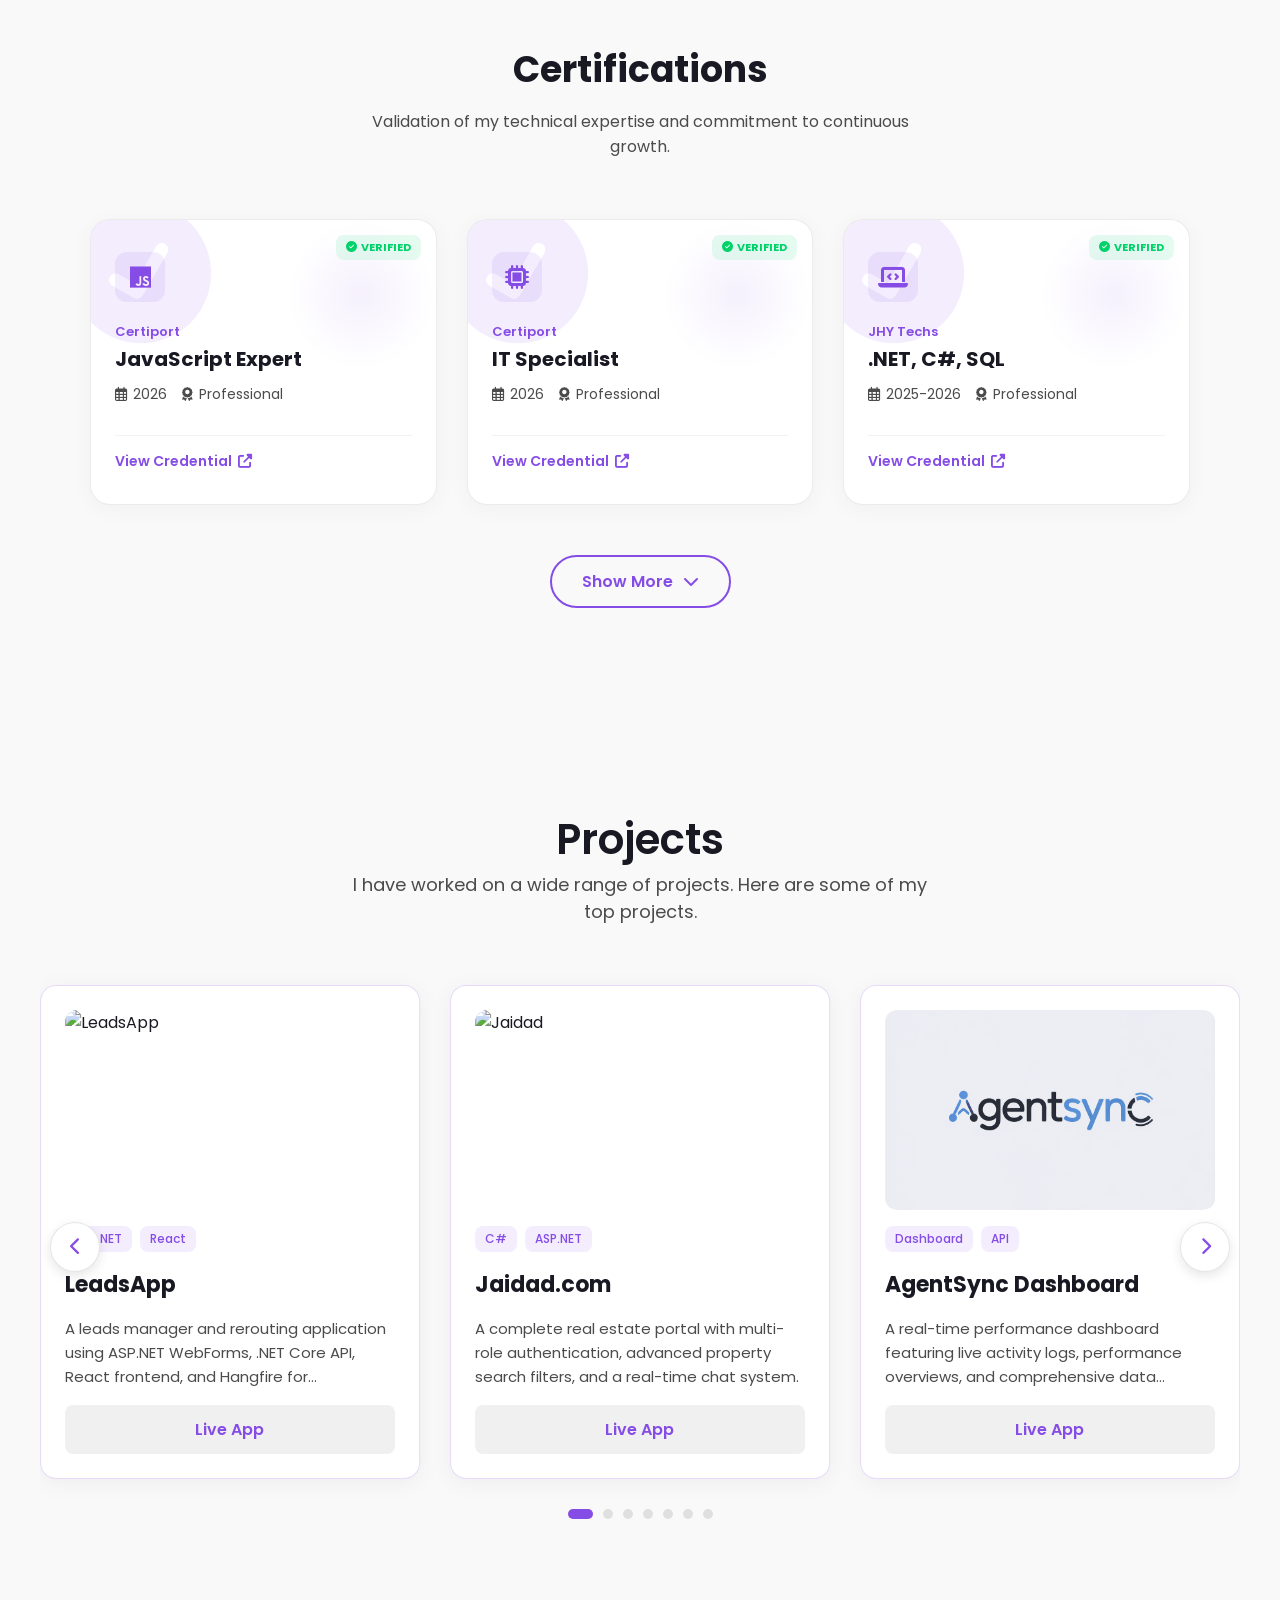
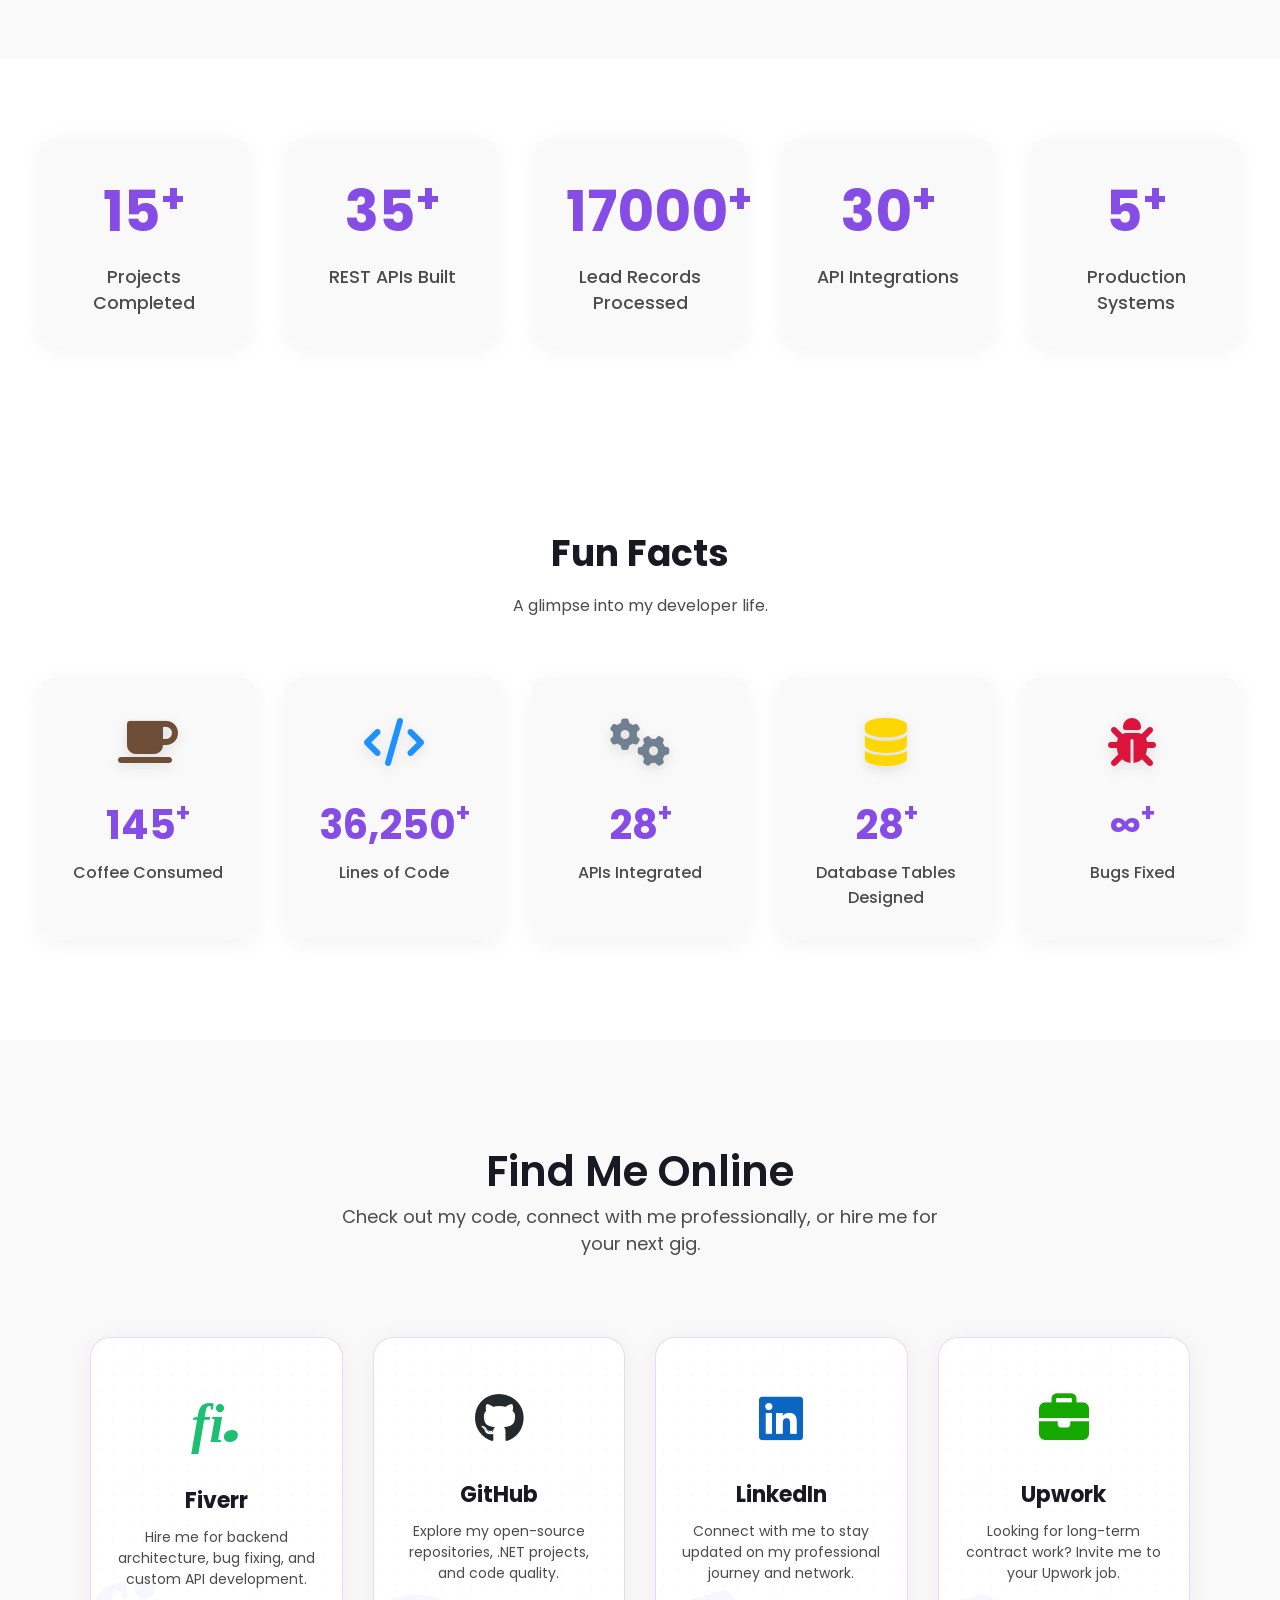
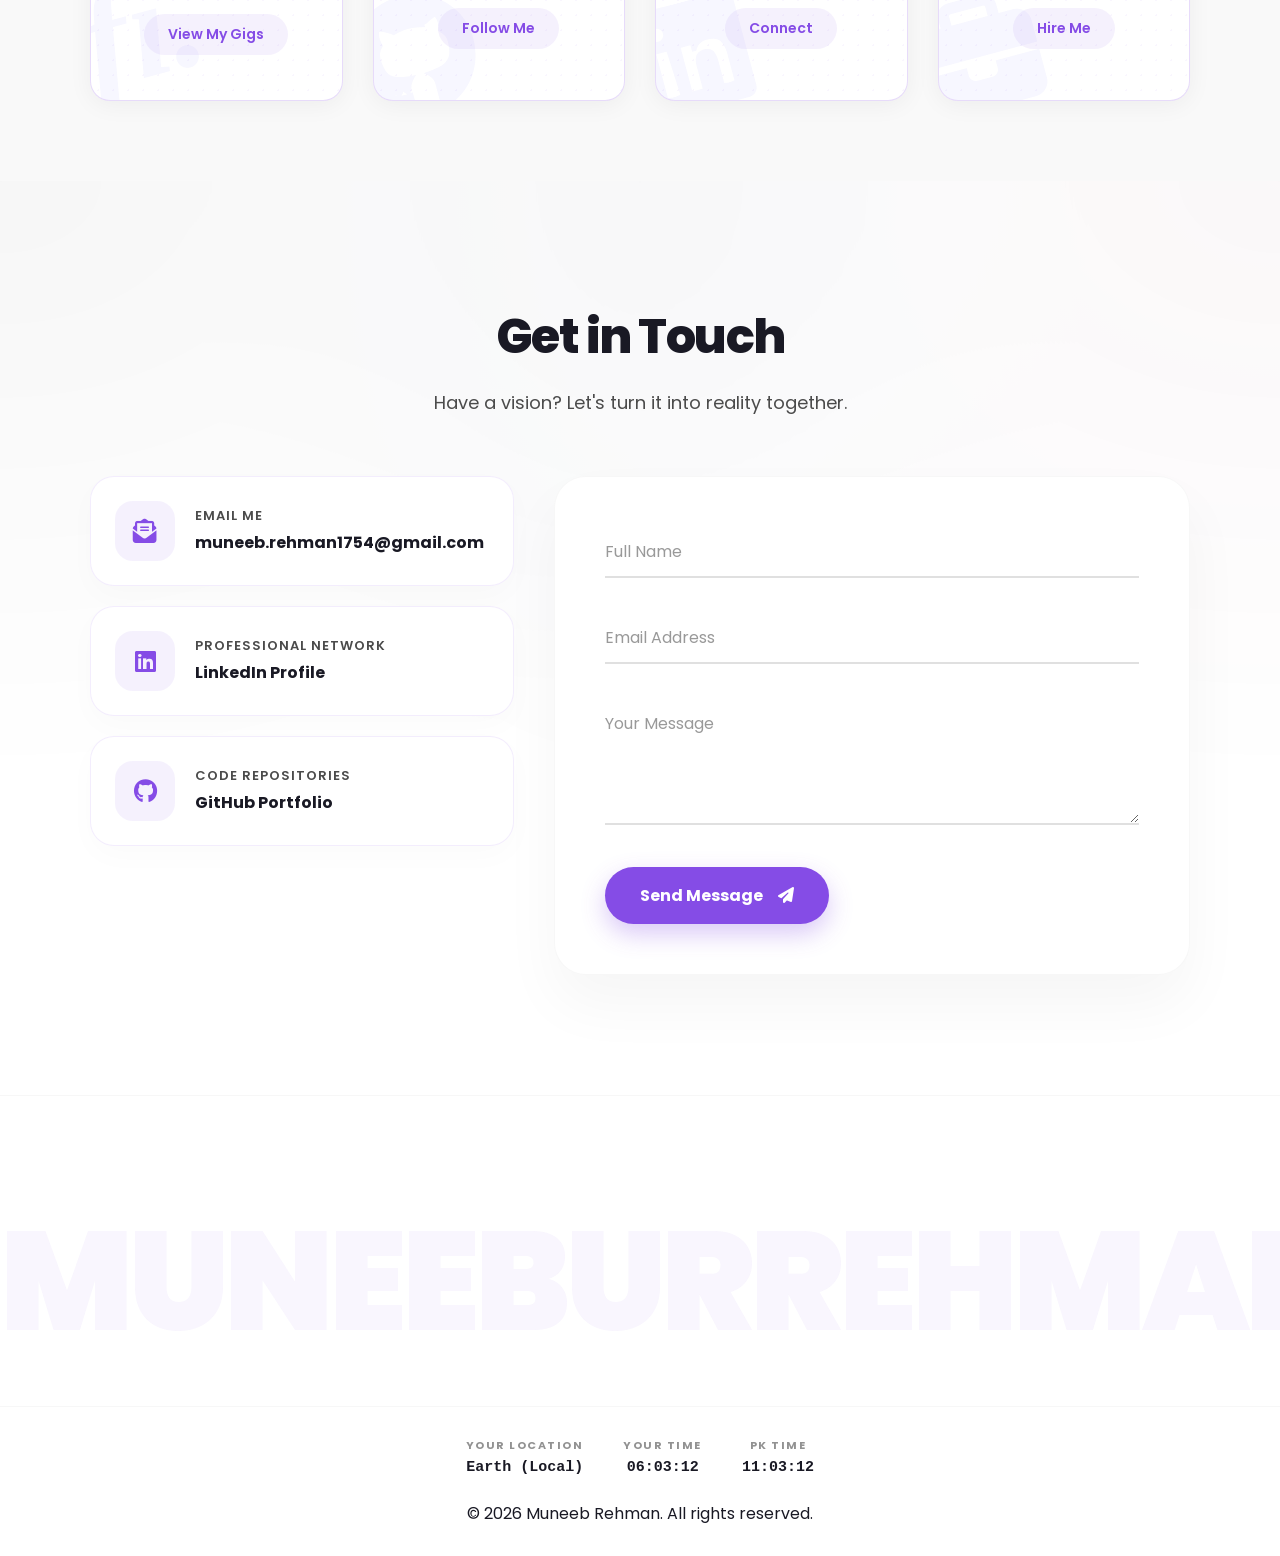
==== commit 4597ecd6: "feat: implement macOS dock and inner sections (dock hidden pending updates) We have to update the do" ====
--- a/index.html
+++ b/index.html
@@ -1501,6 +1501,64 @@
         </div>
     </div>
 
+    <!-- GSAP Curve Swipe Overlay -->
+    <div class="curve-overlay" id="curveMenuOverlay">
+        <svg viewBox="0 0 100 100" preserveAspectRatio="none">
+            <path class="curve-path" d="M 0 100 V 100 Q 50 100 100 100 V 100 z" />
+        </svg>
+        <div class="curve-close-btn">
+            <i class="fa-solid fa-xmark"></i>
+        </div>
+        <div class="curve-content">
+            <div class="curve-content-icon">
+                <i class="fa-solid fa-rocket"></i>
+            </div>
+            <h2>Section Title</h2>
+            <p>Section subtitle description here.</p>
+            <button class="open-section-btn" data-target="#home">Open Section</button>
+        </div>
+    </div>
+
+    <!-- macOS Dock -->
+    <div class="mac-dock-container">
+        <nav class="mac-dock">
+            <div class="dock-icon" data-tooltip="Build" data-target="#build">
+                <i class="fa-solid fa-tools"></i>
+            </div>
+            <div class="dock-icon" data-tooltip="Architecture" data-target="#architecture">
+                <i class="fa-solid fa-server"></i>
+            </div>
+            <div class="dock-icon" data-tooltip="Process" data-target="#process">
+                <i class="fa-solid fa-spinner"></i>
+            </div>
+            <div class="dock-icon" data-tooltip="My Journey" data-target="#experience-new">
+                <i class="fa-solid fa-route"></i>
+            </div>
+            <div class="dock-icon" data-tooltip="Different" data-target="#different">
+                <i class="fa-solid fa-star"></i>
+            </div>
+            <div class="dock-icon" data-tooltip="Favorites" data-target="#favorites">
+                <i class="fa-solid fa-heart"></i>
+            </div>
+            <div class="dock-icon" data-tooltip="GitHub" data-target="#github">
+                <i class="fa-brands fa-github"></i>
+            </div>
+            <div class="dock-icon" data-tooltip="Services" data-target="#services">
+                <i class="fa-solid fa-gear"></i>
+            </div>
+            <div class="dock-icon" data-tooltip="Impact" data-target="#impact">
+                <i class="fa-solid fa-bolt"></i>
+            </div>
+        </nav>
+    </div>
+
+    <!-- Dock & Curve Navigation Resources -->
+    <link rel="stylesheet" href="css/dock.css">
+    <link rel="stylesheet" href="css/curve-menu.css">
+    <script defer src="js/dock.js"></script>
+    <script defer src="js/curve-menu.js"></script>
+    <script defer src="js/navigation-controller.js"></script>
+
 </body>
 
 </html>
--- a/css/dock.css
+++ b/css/dock.css
@@ -0,0 +1,129 @@
+/* macOS Dock Style */
+.mac-dock-container {
+    position: fixed;
+    bottom: 20px;
+    left: 50%;
+    transform: translateX(-50%);
+    z-index: 9999;
+    display: flex;
+    justify-content: center;
+    align-items: flex-end;
+    pointer-events: none; /* Let clicks pass through empty areas */
+}
+
+.mac-dock {
+    display: flex;
+    padding: 10px;
+    gap: 25px;
+    background: rgba(30, 30, 30, 0.5);
+    backdrop-filter: blur(20px);
+    -webkit-backdrop-filter: blur(20px);
+    border: 1px solid rgba(255, 255, 255, 0.1);
+    border-radius: 20px;
+    box-shadow: 0 10px 30px rgba(0, 0, 0, 0.5), inset 0 1px 0 rgba(255, 255, 255, 0.1);
+    pointer-events: auto; /* Re-enable for the dock itself */
+    align-items: flex-end;
+}
+
+.dock-icon {
+    width: 50px;
+    height: 50px;
+    border-radius: 12px;
+    background: rgba(40, 40, 40, 0.8);
+    border: 1px solid rgba(255, 255, 255, 0.1);
+    display: flex;
+    justify-content: center;
+    align-items: center;
+    color: var(--text-color, #fff);
+    font-size: 24px;
+    cursor: pointer;
+    /* transition: transform 0.2s cubic-bezier(0.25, 1, 0.5, 1); GSAP handles transform */
+    transition: background 0.3s ease, box-shadow 0.3s ease;
+    transform-origin: bottom center;
+    will-change: transform;
+    position: relative;
+}
+
+.dock-icon:hover {
+    background: rgba(60, 60, 60, 0.9);
+    box-shadow: 0 5px 15px rgba(0, 0, 0, 0.3), inset 0 1px 0 rgba(255, 255, 255, 0.2);
+}
+
+/* Tooltip */
+.dock-icon::after {
+    content: attr(data-tooltip);
+    position: absolute;
+    top: -40px;
+    left: 50%;
+    transform: translateX(-50%) scale(0.8);
+    background: rgba(0, 0, 0, 0.8);
+    color: #fff;
+    padding: 5px 10px;
+    border-radius: 6px;
+    font-size: 12px;
+    font-weight: 500;
+    opacity: 0;
+    pointer-events: none;
+    transition: opacity 0.2s, transform 0.2s;
+    white-space: nowrap;
+    border: 1px solid rgba(255, 255, 255, 0.1);
+}
+
+.dock-icon:hover::after {
+    opacity: 1;
+    transform: translateX(-50%) scale(1);
+}
+
+/* Active Indicator */
+.dock-icon::before {
+    content: '';
+    position: absolute;
+    bottom: -6px;
+    left: 50%;
+    transform: translateX(-50%);
+    width: 4px;
+    height: 4px;
+    border-radius: 50%;
+    background: var(--primary-color, #00ffcc);
+    opacity: 0;
+    transition: opacity 0.3s ease;
+}
+
+.dock-icon.active::before {
+    opacity: 1;
+    box-shadow: 0 0 5px var(--primary-color, #00ffcc);
+}
+
+/* Responsive */
+@media (max-width: 768px) {
+    .dock-icon {
+        width: 40px;
+        height: 40px;
+        font-size: 20px;
+    }
+    .mac-dock {
+        padding: 8px;
+        gap: 8px;
+        border-radius: 16px;
+    }
+    .mac-dock-container {
+        bottom: 10px;
+        width: 95%;
+        max-width: 100%;
+        overflow-x: auto;
+        justify-content: flex-start; /* allow scroll if too many */
+    }
+    /* Hide scrollbar for mobile dock */
+    .mac-dock-container::-webkit-scrollbar {
+        display: none;
+    }
+}
+
+
+
+
+
+
+/* TPORARILY HIDE DOCK FOR COMMIT */
+.mac-dock-container { display: none !important; }
+
--- a/css/curve-menu.css
+++ b/css/curve-menu.css
@@ -0,0 +1,293 @@
+/* GSAP Curve Swipe Overlay */
+.curve-overlay {
+    position: fixed;
+    top: 0;
+    left: 0;
+    width: 100vw;
+    height: 100vh;
+    z-index: 9998; /* Below the dock so dock is always visible */
+    pointer-events: none;
+    display: flex;
+    justify-content: center;
+    align-items: center;
+    color: #111;
+    font-family: 'Poppins', sans-serif;
+}
+
+.curve-overlay.active {
+    pointer-events: auto;
+}
+
+/* SVG Path for Curve */
+.curve-overlay svg {
+    position: absolute;
+    top: 0;
+    left: 0;
+    width: 100%;
+    height: 100%;
+    pointer-events: none;
+    z-index: 1;
+}
+
+.curve-path {
+    fill: #ffffff;
+}
+
+/* Content Area */
+.curve-content {
+    position: relative;
+    z-index: 2;
+    text-align: left;
+    width: 100%;
+    max-width: 100vw;
+    height: 100vh;
+    max-height: 100vh;
+    padding: 0; /* Remove padding to maximize space */
+    opacity: 0;
+    visibility: hidden;
+    transform: translateY(30px);
+    overflow: hidden !important; /* Force no scrollbars */
+    display: flex;
+    justify-content: center;
+    align-items: center;
+}
+
+/* Ensure any injected section takes up exactly the full page and auto-scales inner content */
+.curve-content section {
+    width: 100%;
+    height: 100%;
+    overflow: hidden !important;
+    display: flex;
+    flex-direction: column;
+    justify-content: center;
+    align-items: center;
+    padding: 2rem 5%;
+    background-color: transparent !important;
+    background: transparent !important;
+    color: #111 !important;
+}
+
+/* Dynamically shrink text so it fits the viewport */
+.curve-content section h1,
+.curve-content section h2,
+.curve-content section h3 {
+    font-size: clamp(1.5rem, 3vw, 2.5rem) !important;
+    margin-bottom: 0.5rem;
+}
+
+.curve-content section p,
+.curve-content section span,
+.curve-content section li {
+    font-size: clamp(0.8rem, 1.2vw, 1.1rem) !important;
+    line-height: 1.3 !important;
+}
+
+.curve-content section img {
+    max-height: 35vh !important;
+    width: auto !important;
+    object-fit: contain;
+}
+
+.curve-content::-webkit-scrollbar {
+    display: none; /* Safari and Chrome */
+}
+
+.curve-content-icon {
+    font-size: 64px;
+    margin-bottom: 20px;
+    color: var(--primary-color, #00ffcc);
+    background: -webkit-linear-gradient(45deg, var(--primary-color, #00ffcc), #00b3ff);
+    -webkit-background-clip: text;
+    -webkit-text-fill-color: transparent;
+}
+
+.curve-content h2 {
+    font-size: 48px;
+    font-weight: 700;
+    margin-bottom: 10px;
+    letter-spacing: -1px;
+}
+
+.curve-content p {
+    font-size: 18px;
+    color: #aaa;
+    margin-bottom: 40px;
+}
+
+/* Open Section Button */
+.open-section-btn {
+    background: transparent;
+    border: 2px solid var(--primary-color, #00ffcc);
+    color: var(--primary-color, #00ffcc);
+    padding: 15px 40px;
+    font-size: 18px;
+    font-weight: 600;
+    border-radius: 30px;
+    cursor: pointer;
+    transition: all 0.3s ease;
+    text-transform: uppercase;
+    letter-spacing: 1px;
+}
+
+.open-section-btn:hover {
+    background: var(--primary-color, #00ffcc);
+    color: #111;
+    box-shadow: 0 0 20px rgba(0, 255, 204, 0.4);
+    transform: translateY(-2px);
+}
+
+/* Close Button (X) */
+.curve-close-btn {
+    position: fixed;
+    top: 30px;
+    right: 40px;
+    width: 50px;
+    height: 50px;
+    border-radius: 50%;
+    background: rgba(0, 0, 0, 0.05);
+    backdrop-filter: blur(10px);
+    border: 1px solid rgba(0, 0, 0, 0.1);
+    display: flex;
+    justify-content: center;
+    align-items: center;
+    font-size: 24px;
+    color: #111;
+    cursor: pointer;
+    z-index: 9999 !important; /* Force on top of everything */
+    opacity: 0;
+    visibility: hidden;
+    transition: transform 0.3s ease, background 0.3s ease;
+}
+
+.curve-close-btn:hover {
+    background: rgba(0, 0, 0, 0.15);
+    transform: scale(1.1) rotate(90deg);
+}
+
+/* Responsive */
+@media (max-width: 768px) {
+    .curve-content h2 { font-size: 36px; }
+    .curve-content p { font-size: 16px; }
+    .curve-close-btn {
+        top: 20px;
+        right: 20px;
+        width: 40px;
+        height: 40px;
+        font-size: 20px;
+    }
+}
+
+/* Hide sections from main UI */
+#build, #architecture, #process, #experience-new, #different, #favorites, #github, #services, #impact { display: none; }
+
+
+/* ============================================================== 
+   MINIMALIST LIGHT THEME REDESIGN (For Curve Overlay Only)
+   ============================================================== */
+
+/* Reset globals inside curve menu */
+.curve-content * {
+    color: #111 !important;
+    text-shadow: none !important;
+}
+
+.curve-content p, .curve-content span, .curve-content li {
+    color: #555 !important;
+}
+
+/* Base Card Redesign */
+.curve-content .build-card,
+.curve-content .process-step,
+.curve-content .journey-item,
+.curve-content .diff-card,
+.curve-content .tech-card,
+.curve-content .service-card,
+.curve-content .impact-card,
+.curve-content .timeline-content,
+.curve-content .timeline-item {
+    background: #ffffff !important;
+    border: 1px solid rgba(0, 0, 0, 0.08) !important;
+    box-shadow: 0 4px 20px rgba(0, 0, 0, 0.03) !important;
+    border-radius: 12px !important;
+    padding: clamp(0.8rem, 1.5vw, 1.2rem) !important;
+    transition: transform 0.3s ease, box-shadow 0.3s ease !important;
+    backdrop-filter: none !important;
+}
+
+/* Card Hover State */
+.curve-content .build-card:hover,
+.curve-content .process-step:hover,
+.curve-content .journey-item:hover,
+.curve-content .diff-card:hover,
+.curve-content .tech-card:hover,
+.curve-content .service-card:hover,
+.curve-content .impact-card:hover,
+.curve-content .timeline-content:hover {
+    transform: translateY(-4px) !important;
+    box-shadow: 0 12px 30px rgba(0, 0, 0, 0.08) !important;
+    background: #ffffff !important;
+    border: 1px solid rgba(0, 0, 0, 0.12) !important;
+}
+
+/* Icons inside cards */
+.curve-content i {
+    color: var(--primary-color, #00b3ff) !important;
+    background: transparent !important;
+    -webkit-text-fill-color: var(--primary-color, #00b3ff) !important;
+    text-shadow: none !important;
+    box-shadow: none !important;
+    font-size: clamp(1.2rem, 2.5vw, 1.8rem) !important;
+    margin-bottom: 8px !important;
+}
+
+/* Grids - Make them tighter */
+.curve-content .build-grid,
+.curve-content .process-timeline,
+.curve-content .timeline,
+.curve-content .tech-grid,
+.curve-content .impact-grid,
+.curve-content .services-grid,
+.curve-content .diff-grid {
+    gap: clamp(10px, 1.5vw, 15px) !important;
+    margin-top: 10px !important;
+    align-items: stretch !important;
+}
+
+/* Section Headers */
+.curve-content .section-header {
+    margin-bottom: clamp(10px, 1.5vw, 15px) !important;
+    text-align: center !important;
+}
+
+/* Specific: Backend Architecture */
+.curve-content .arch-node {
+    background: #ffffff !important;
+    border: 1px solid rgba(0, 0, 0, 0.1) !important;
+    color: #111 !important;
+    box-shadow: 0 4px 15px rgba(0, 0, 0, 0.04) !important;
+    padding: 10px 20px !important;
+    font-weight: 600 !important;
+    border-radius: 8px !important;
+}
+
+.curve-content .arch-arrow {
+    color: #ccc !important;
+    font-weight: bold !important;
+}
+
+.curve-content .sys-arch-grid {
+    background: #fafafa !important;
+    border: 1px dashed rgba(0, 0, 0, 0.15) !important;
+    border-radius: 16px !important;
+    padding: 15px !important;
+    gap: 15px !important;
+}
+
+/* GitHub Stats */
+.curve-content .github-stats img {
+    filter: invert(1) hue-rotate(180deg) !important;
+    border-radius: 8px !important;
+    box-shadow: 0 4px 15px rgba(0, 0, 0, 0.05) !important;
+    max-height: 25vh !important;
+}
+
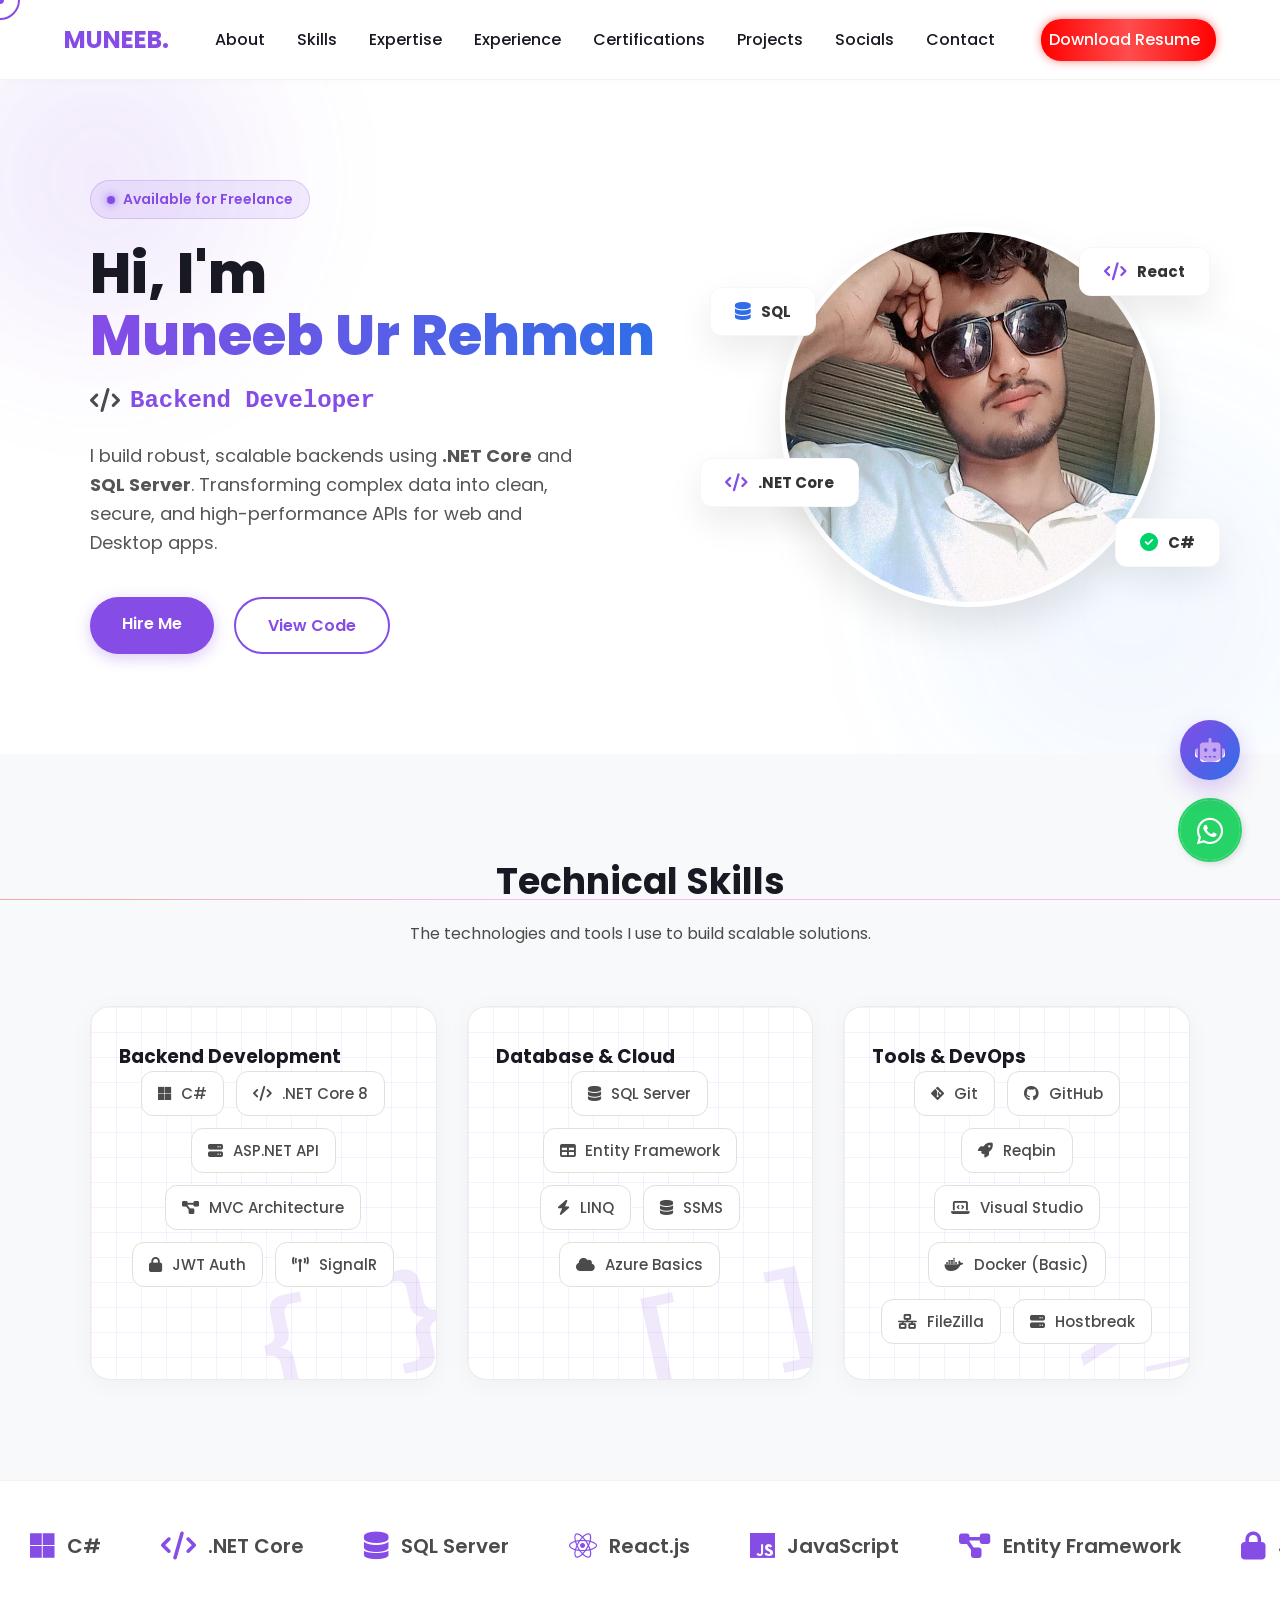
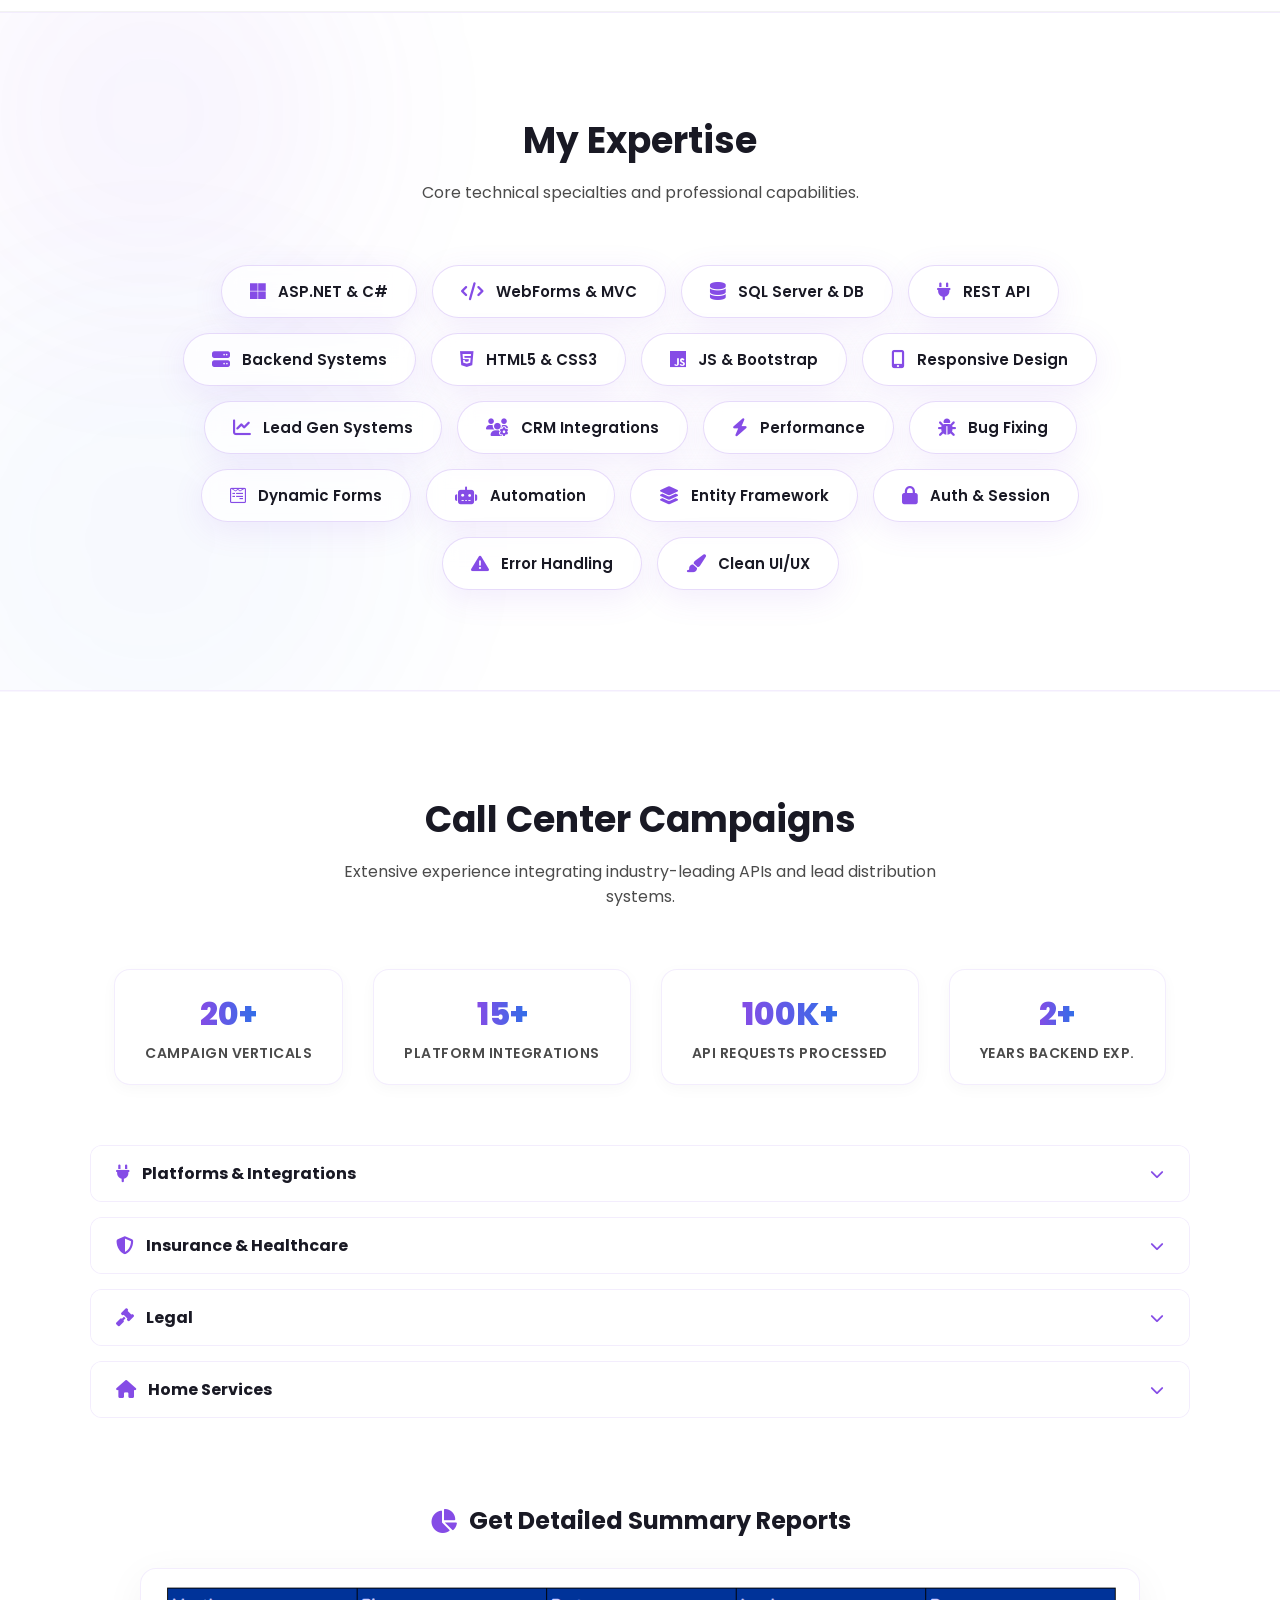
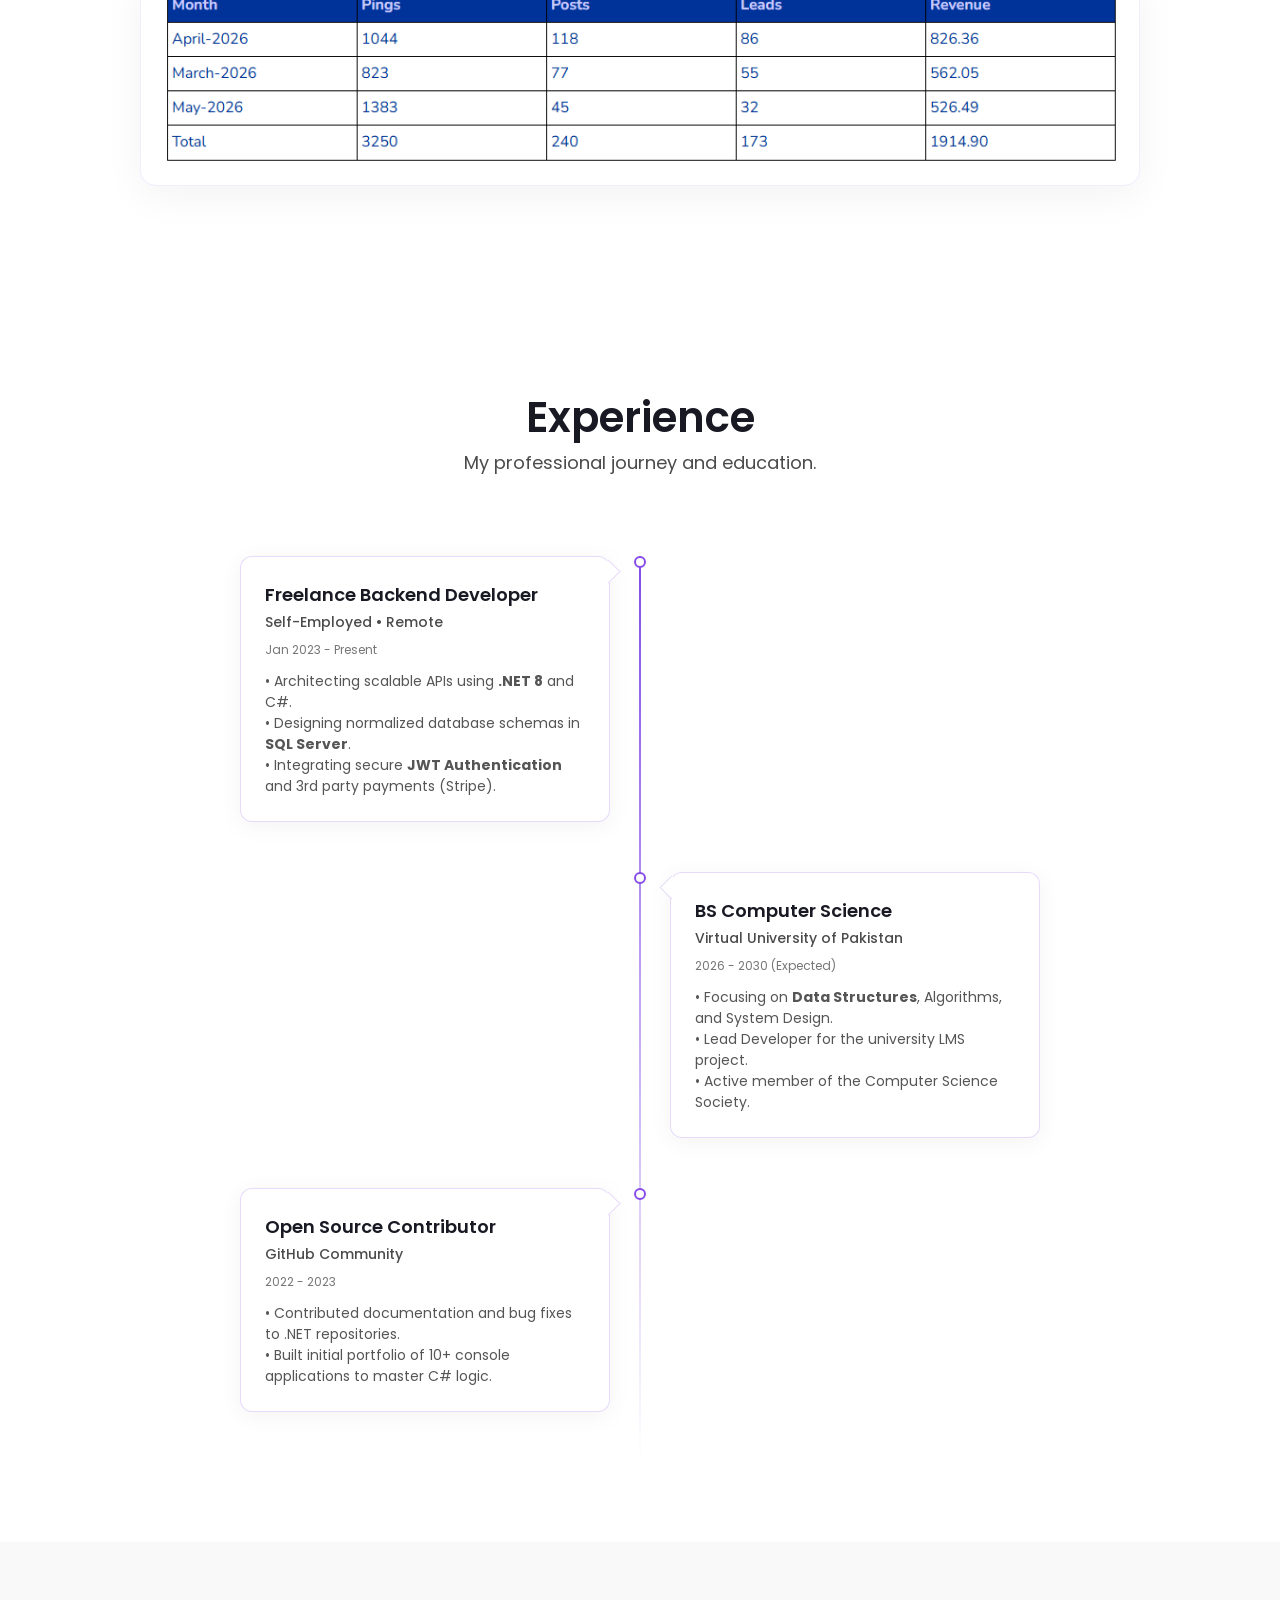
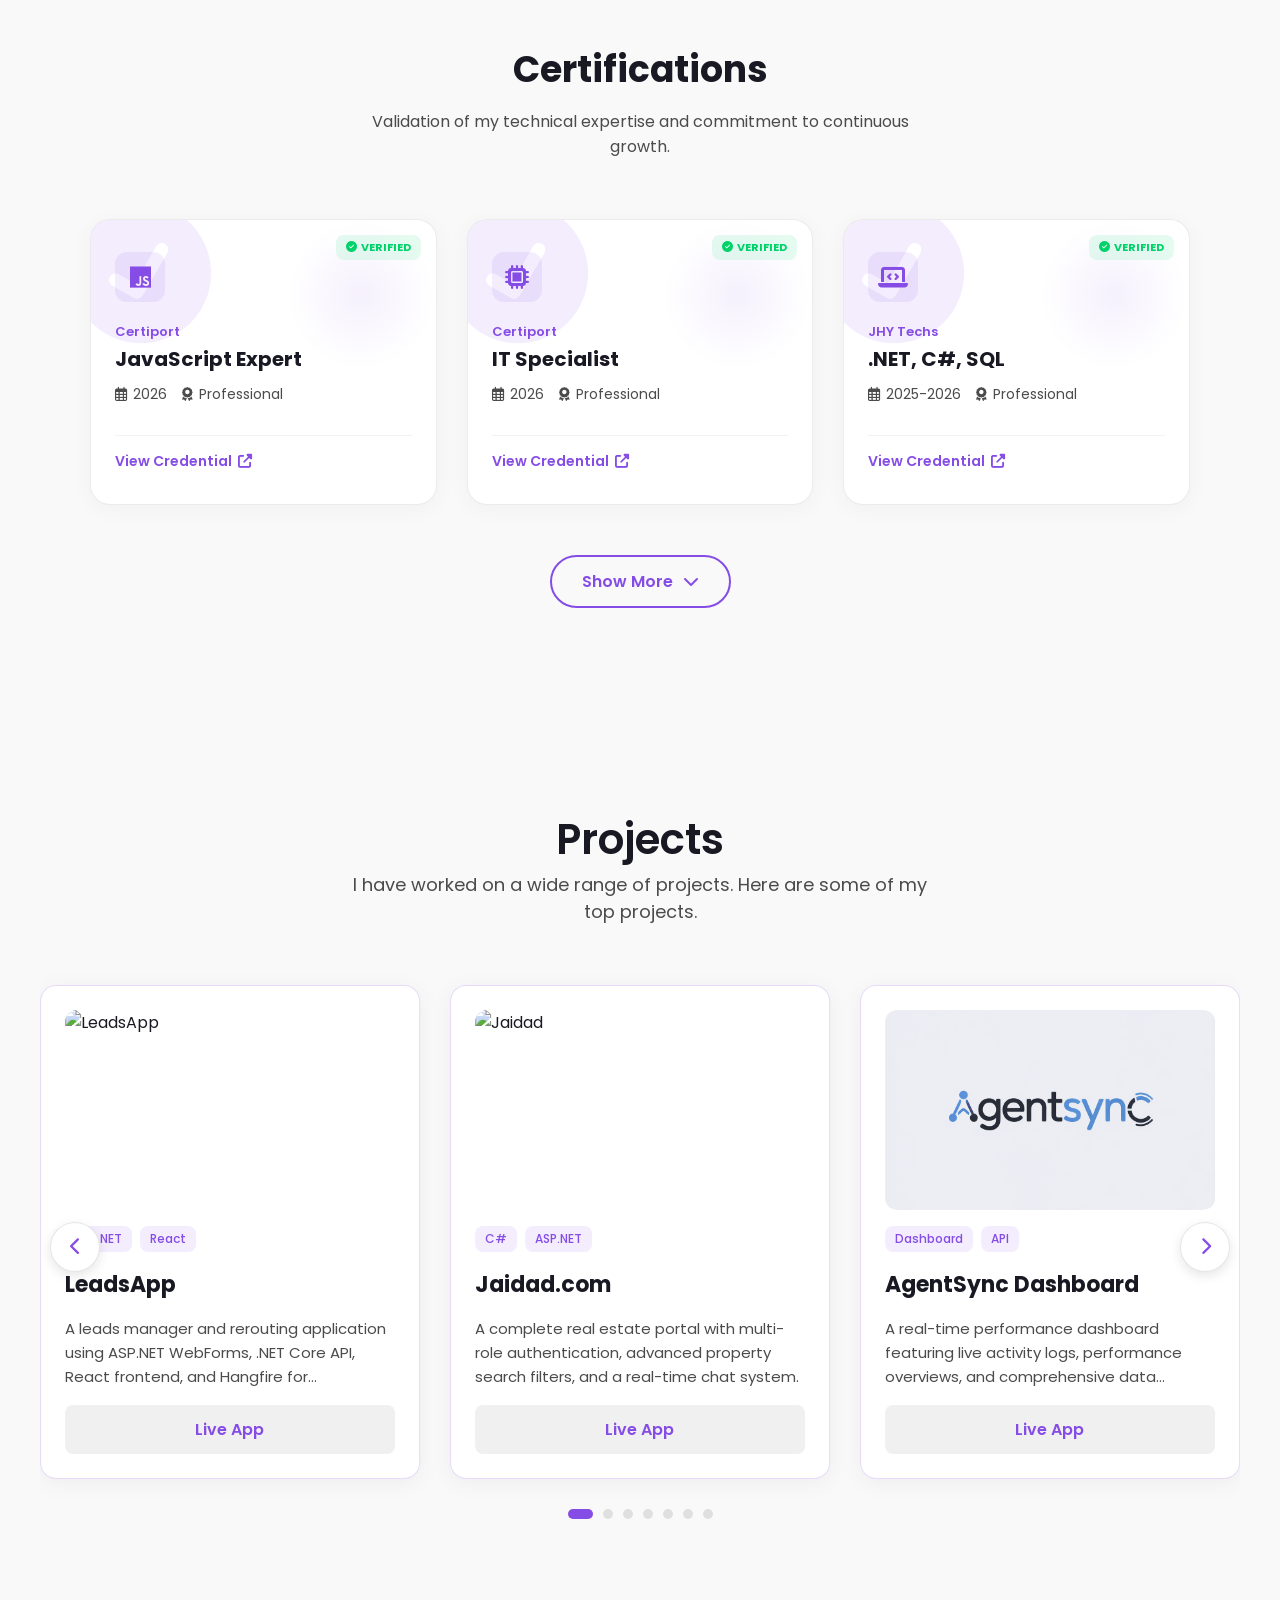
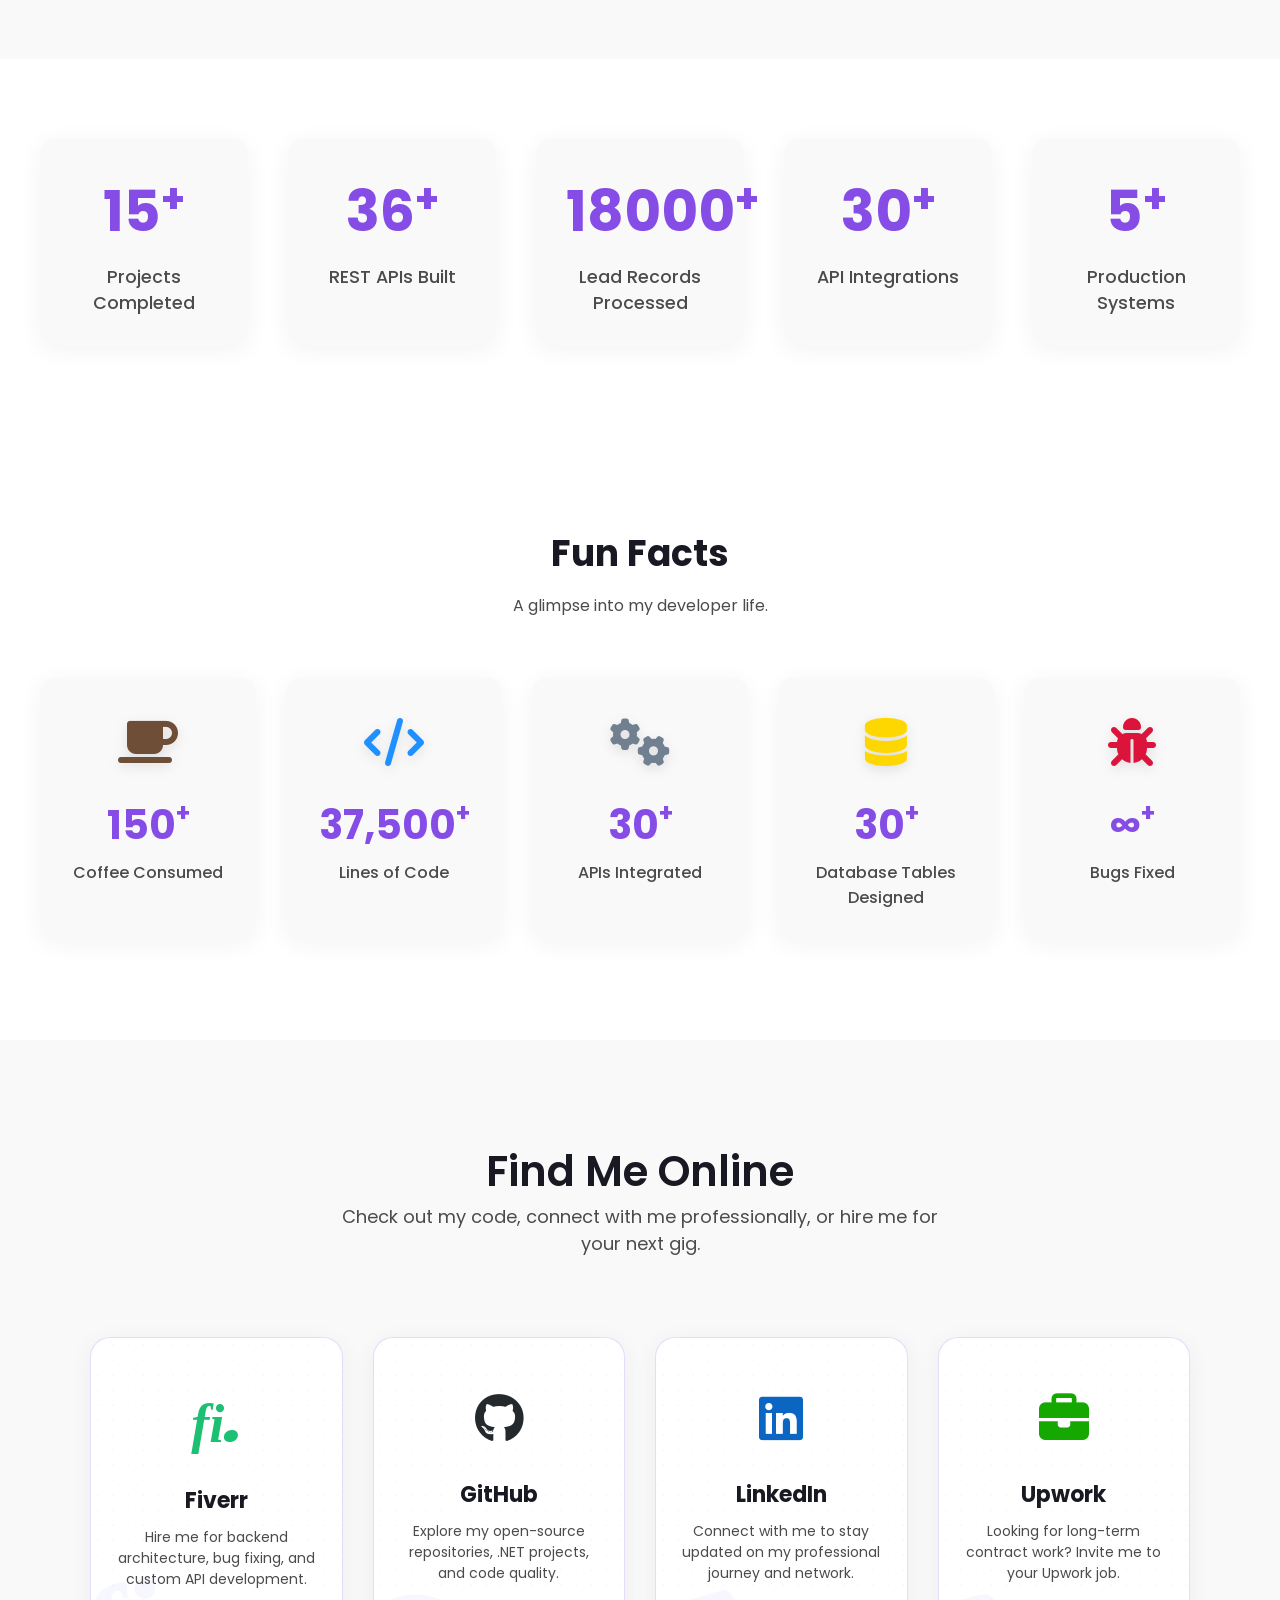
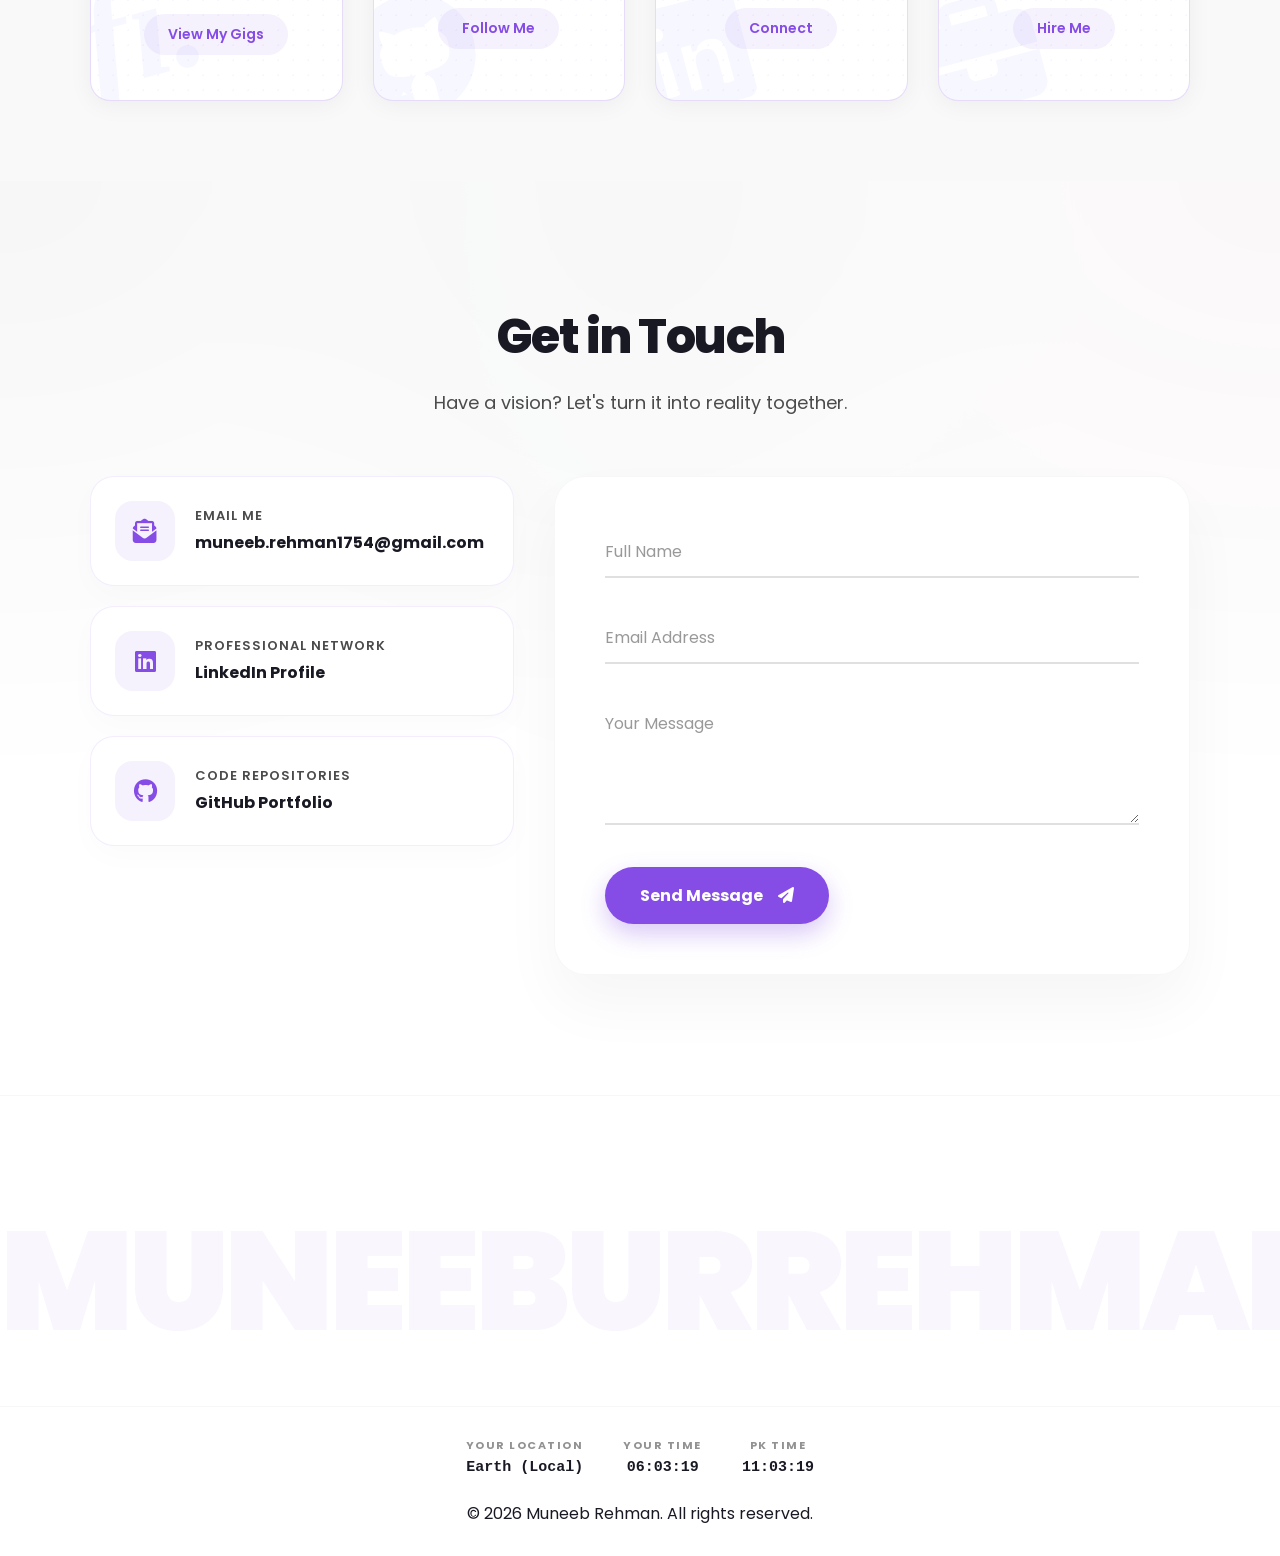
==== commit 52ee2f3c: "Update index.html" ====
--- a/index.html
+++ b/index.html
@@ -1456,9 +1456,9 @@
         </div>
 
         <!-- Sys Arch Button -->
-        <button class="sys-arch-btn" id="sysArchBtn" aria-label="System Architecture">
+        <!-- <button class="sys-arch-btn" id="sysArchBtn" aria-label="System Architecture">
             Sys Arch!
-        </button>
+        </button> -->
 
         <button class="assistant-btn" id="assistantToggle" aria-label="Ask Muneeb">
             <div class="bot-icon-container">
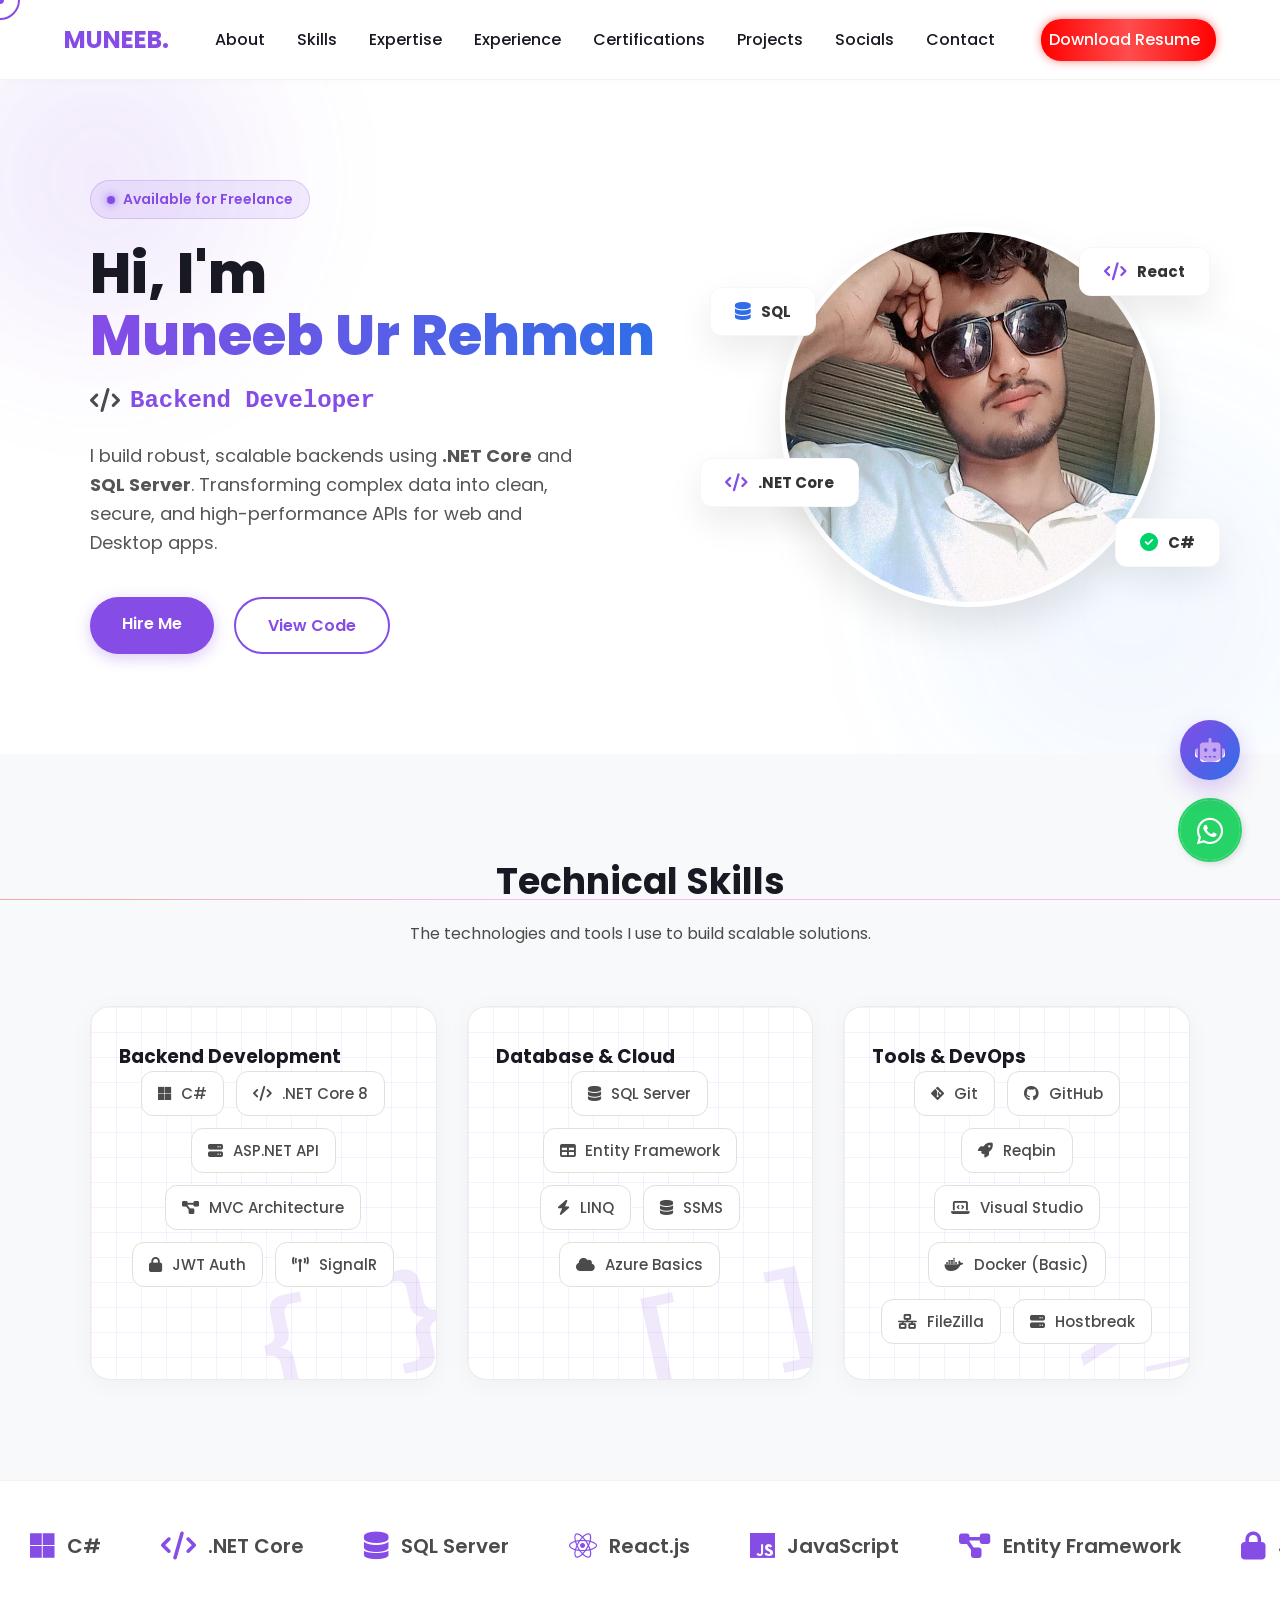
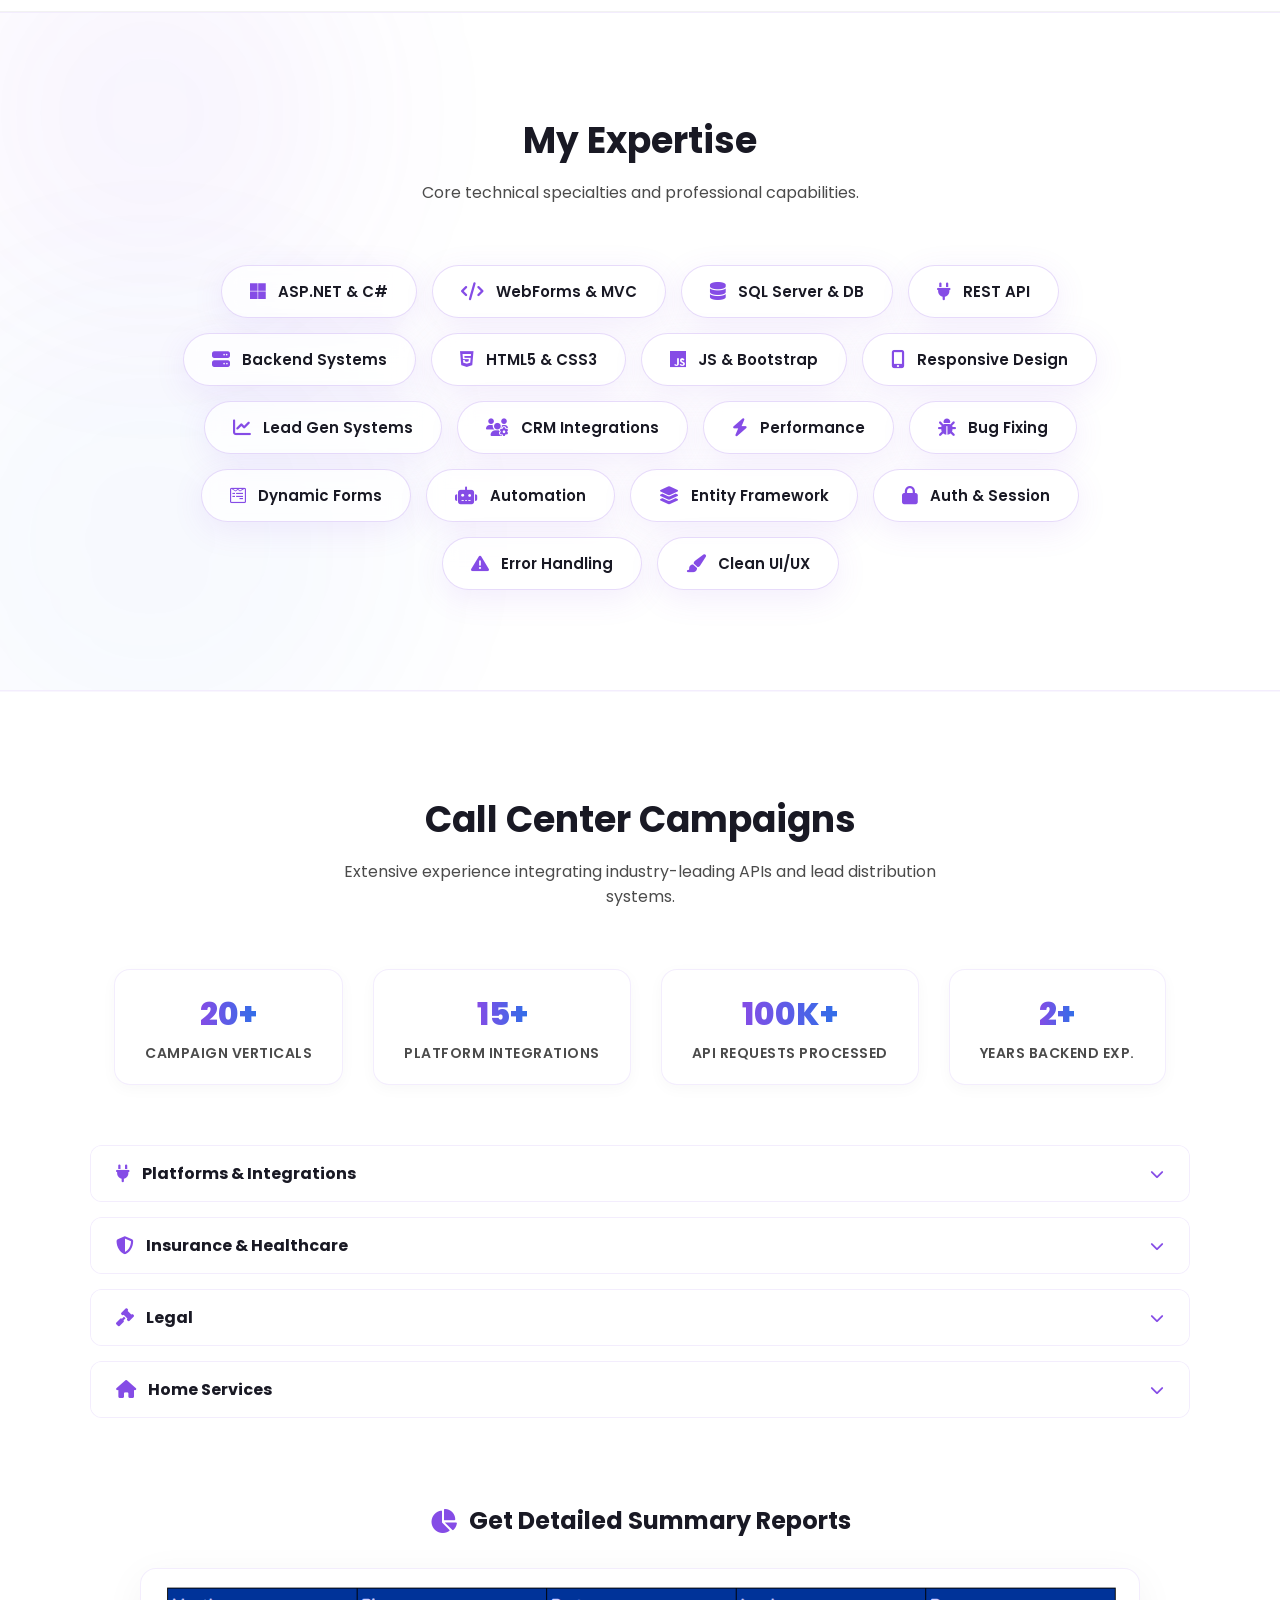
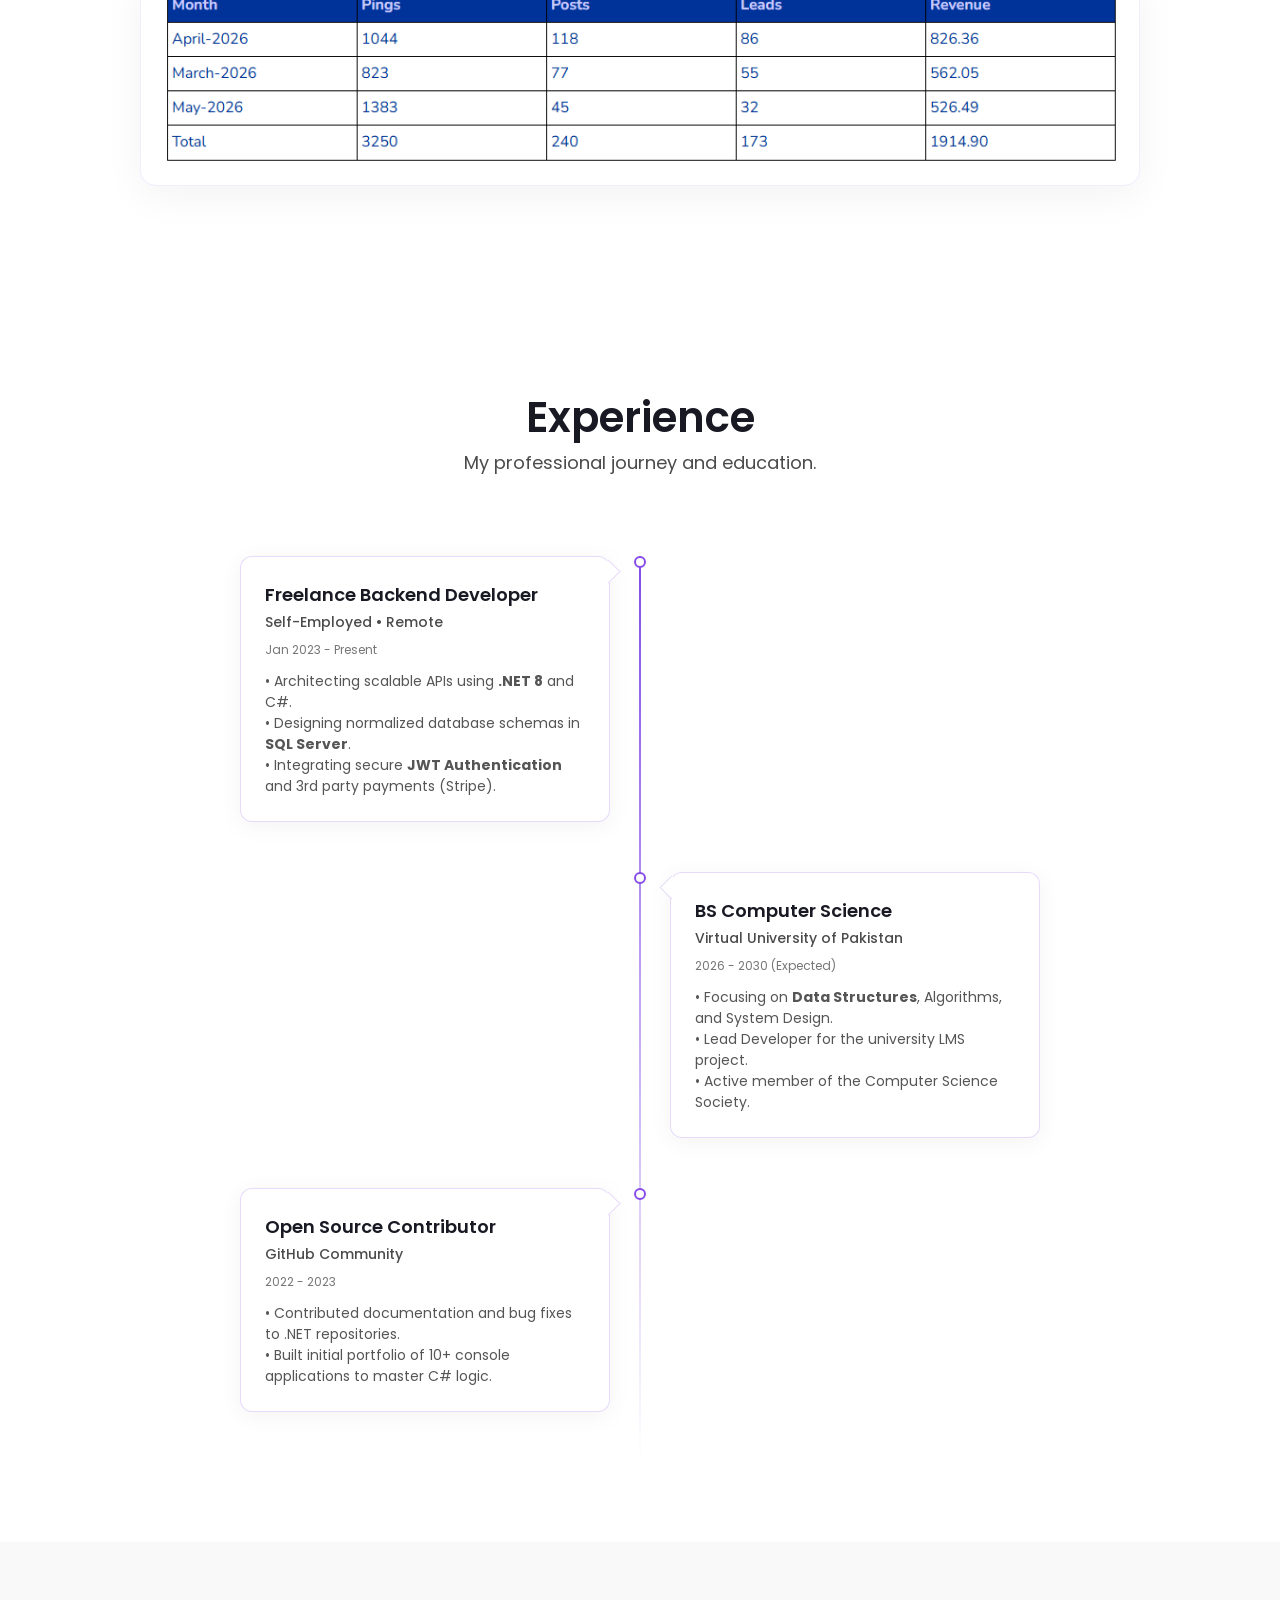
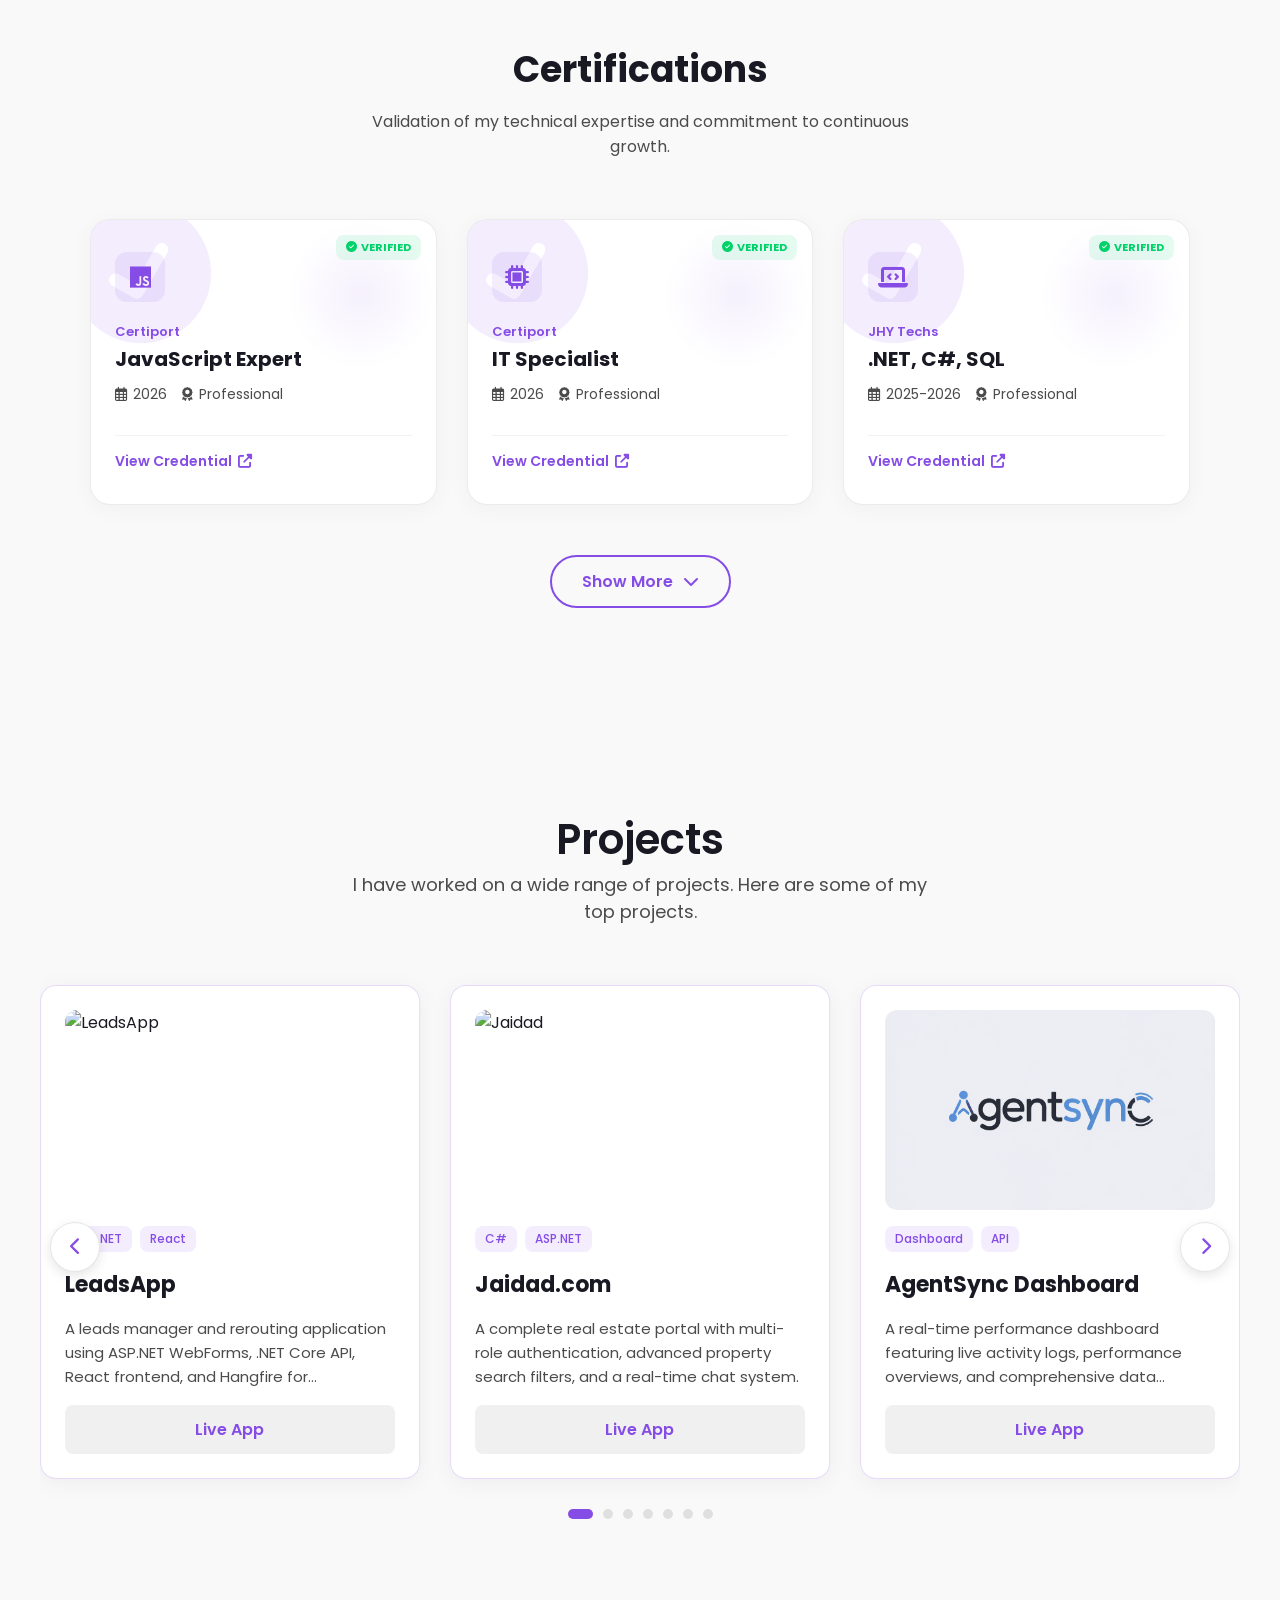
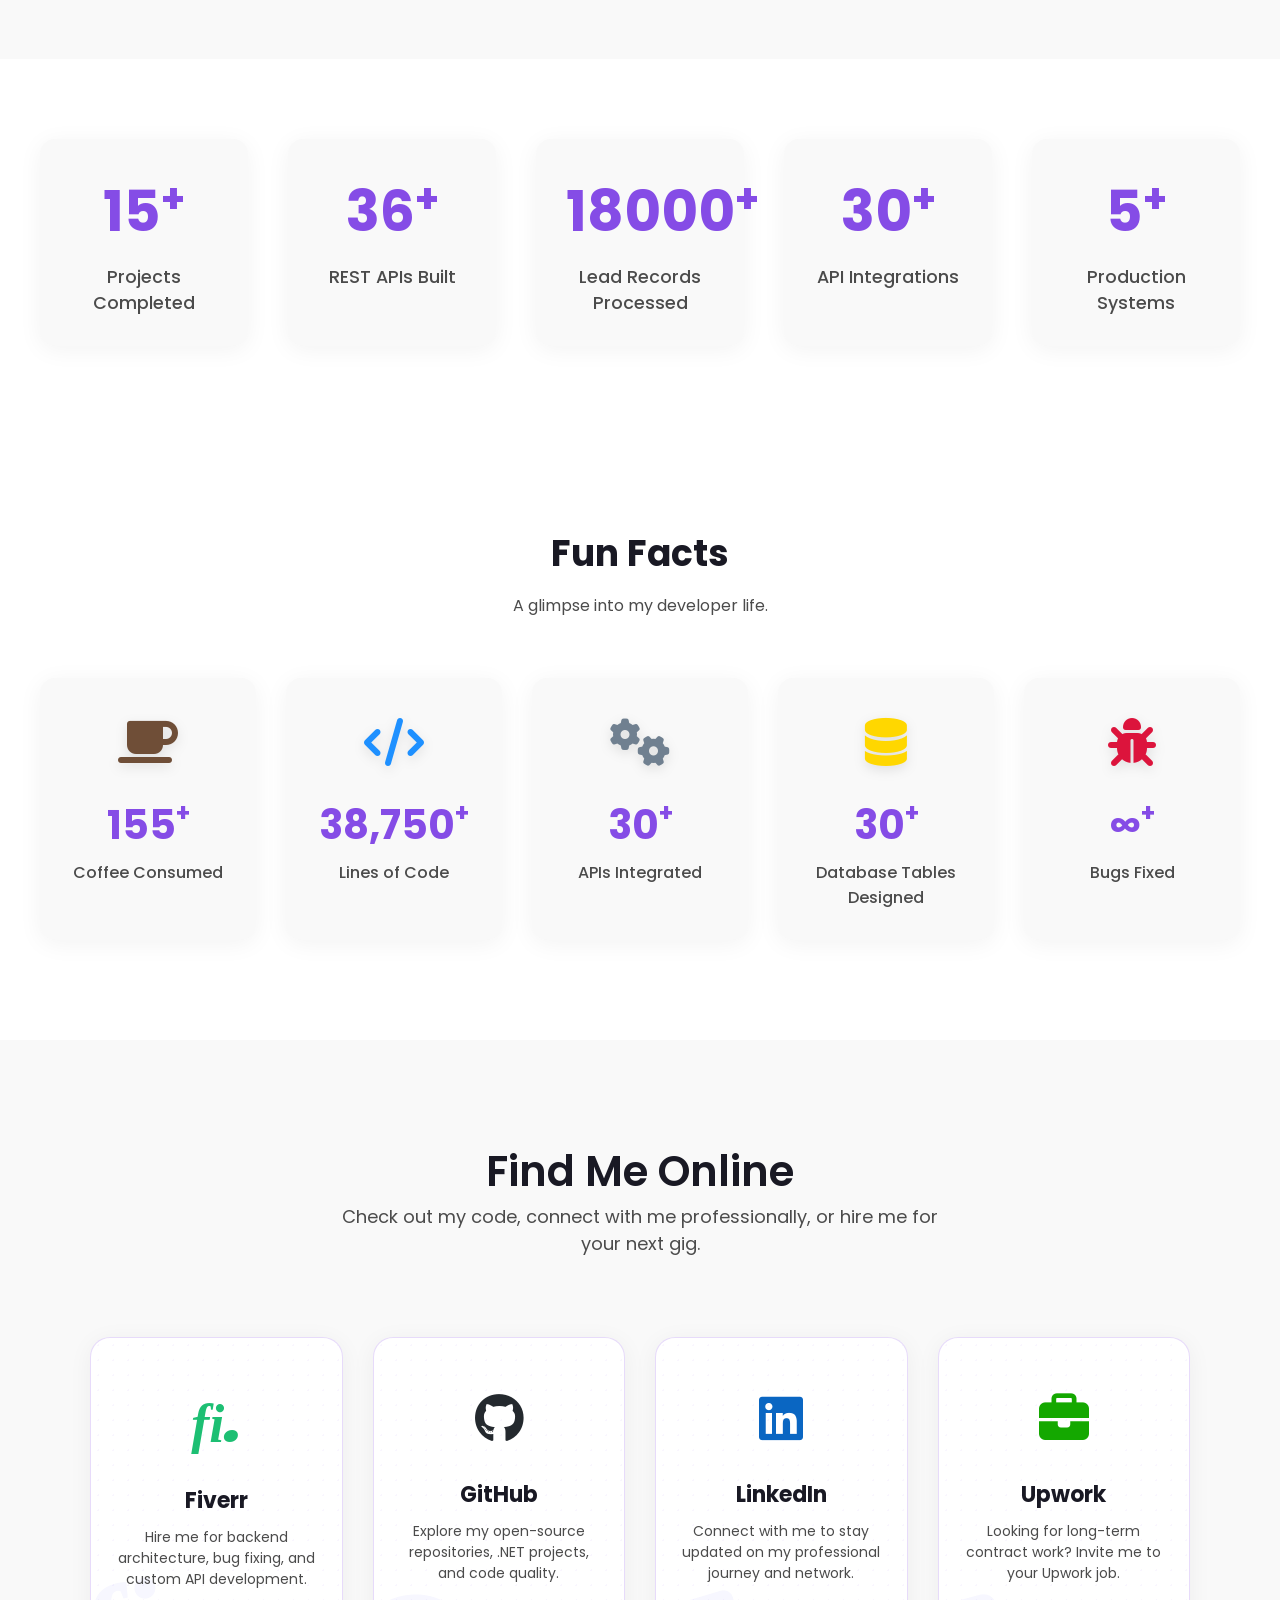
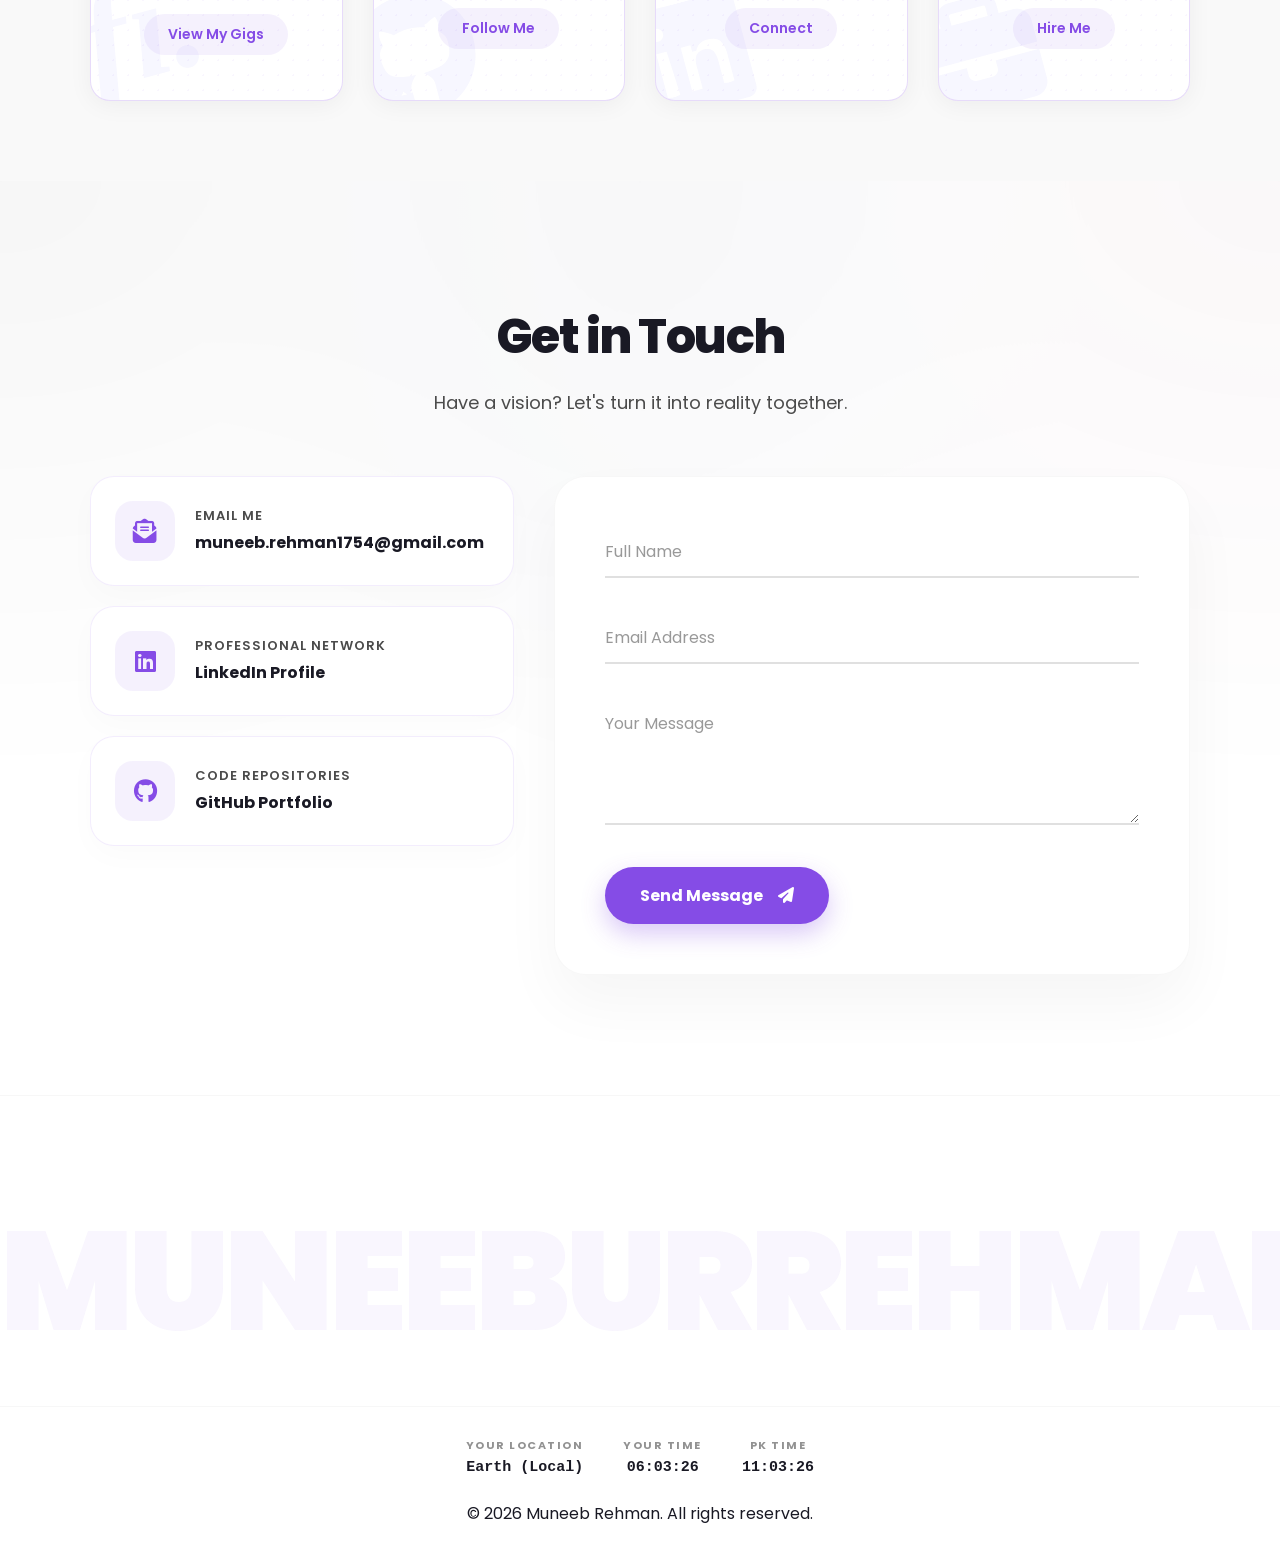
==== commit a14d5674: "Update index.html" ====
--- a/index.html
+++ b/index.html
@@ -1424,7 +1424,8 @@
     <div class="cursor-outline"></div>
 
     <!-- Floating WhatsApp Button -->
-    <a href="https://wa.me/923174852490" class="whatsapp-float" target="_blank" aria-label="Chat on WhatsApp">
+    <a href="https://wa.me/923716888940
+" class="whatsapp-float" target="_blank" aria-label="Chat on WhatsApp">
         <i class="fab fa-whatsapp"></i>
     </a>
 
